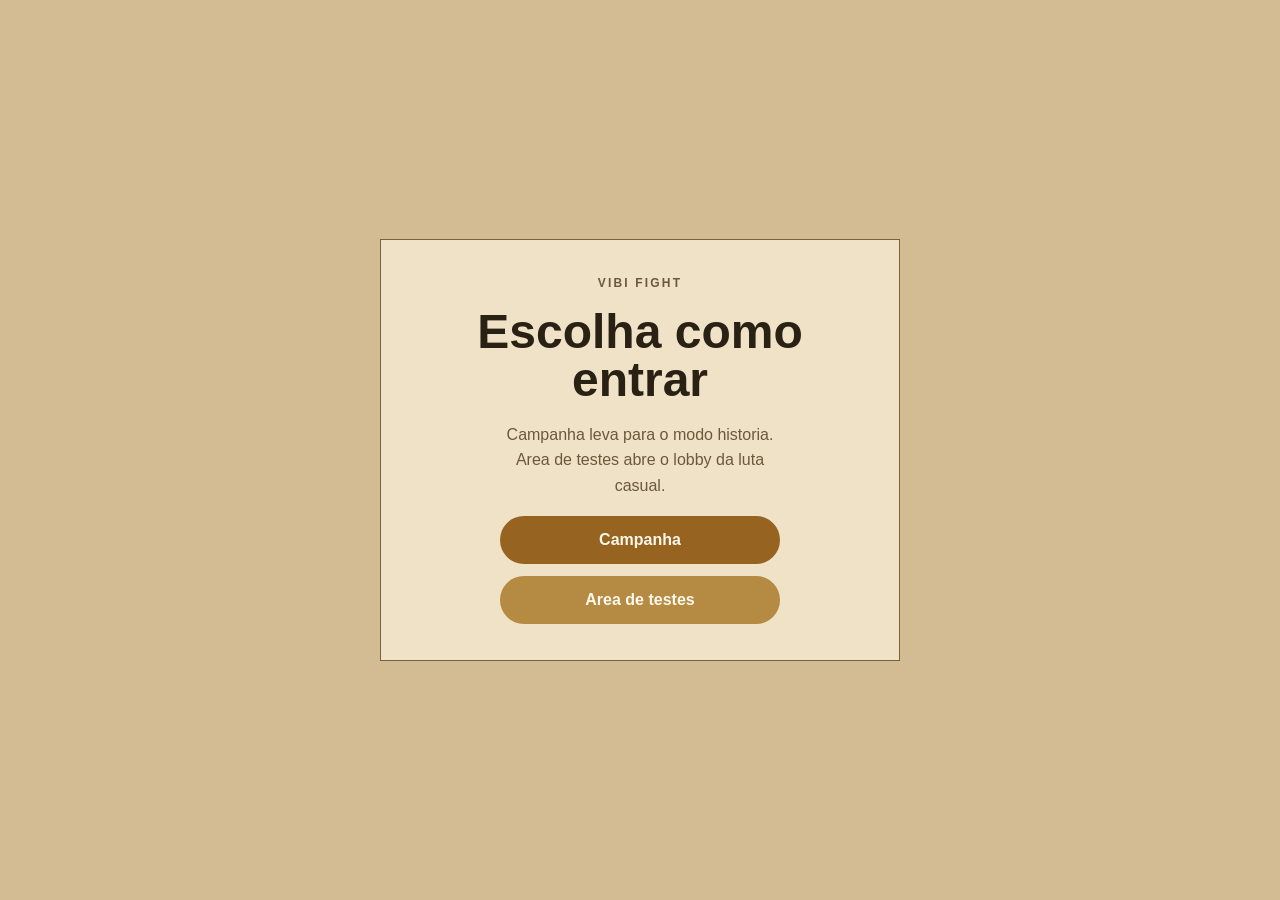
==== index.html @ aaab9c50 "." ====
<!doctype html>
<html lang="en">
<head>
  <meta charset="utf-8">
  <meta name="viewport" content="width=device-width, initial-scale=1">
  <title>main</title>
</head>
<body>
  <div id="app"></div>
  <script type="module">
// Generated by bend --to-js.
export const n2f6d61696e2f4d656e755374617465 = null;

export const n2f6d61696e2f4d656e754576656e74 = null;

export function $n2f6d61696e2f696e6974() {
  var r0;
  r0 = ({$: "menu_state"});
  return r0;
}

export const n2f6d61696e2f696e6974 = () => ($n2f6d61696e2f696e6974());

export function $n2f6d61696e2f6f6e5f6576656e74(v0_evt, v1_state) {
  var r0;
  r0 = v1_state;
  return r0;
}

export const n2f6d61696e2f6f6e5f6576656e74 = () => ((a0) => ((a1) => ($n2f6d61696e2f6f6e5f6576656e74(a0, a1))));

export function $n2f6d61696e2f72656e646572(v0_state) {
  var r0;
  var v1;
  var v2;
  var v3;
  v3 = 109;
  v2 = String.fromCharCode(((v3) >>> 0) & 0xFFFF);
  var v4;
  var v5;
  var v6;
  v6 = 97;
  v5 = String.fromCharCode(((v6) >>> 0) & 0xFFFF);
  var v7;
  var v8;
  var v9;
  v9 = 105;
  v8 = String.fromCharCode(((v9) >>> 0) & 0xFFFF);
  var v10;
  var v11;
  var v12;
  v12 = 110;
  v11 = String.fromCharCode(((v12) >>> 0) & 0xFFFF);
  var v13;
  v13 = "";
  v10 = (v11 + v13);
  v7 = (v8 + v10);
  v4 = (v5 + v7);
  v1 = (v2 + v4);
  var v14;
  var v15;
  var v16;
  var v17;
  var v18;
  v18 = 99;
  v17 = String.fromCharCode(((v18) >>> 0) & 0xFFFF);
  var v19;
  var v20;
  var v21;
  v21 = 108;
  v20 = String.fromCharCode(((v21) >>> 0) & 0xFFFF);
  var v22;
  var v23;
  var v24;
  v24 = 97;
  v23 = String.fromCharCode(((v24) >>> 0) & 0xFFFF);
  var v25;
  var v26;
  var v27;
  v27 = 115;
  v26 = String.fromCharCode(((v27) >>> 0) & 0xFFFF);
  var v28;
  var v29;
  var v30;
  v30 = 115;
  v29 = String.fromCharCode(((v30) >>> 0) & 0xFFFF);
  var v31;
  v31 = "";
  v28 = (v29 + v31);
  v25 = (v26 + v28);
  v22 = (v23 + v25);
  v19 = (v20 + v22);
  v16 = (v17 + v19);
  var v32;
  var v33;
  var v34;
  v34 = 109;
  v33 = String.fromCharCode(((v34) >>> 0) & 0xFFFF);
  var v35;
  var v36;
  var v37;
  v37 = 101;
  v36 = String.fromCharCode(((v37) >>> 0) & 0xFFFF);
  var v38;
  var v39;
  var v40;
  v40 = 110;
  v39 = String.fromCharCode(((v40) >>> 0) & 0xFFFF);
  var v41;
  var v42;
  var v43;
  v43 = 117;
  v42 = String.fromCharCode(((v43) >>> 0) & 0xFFFF);
  var v44;
  var v45;
  var v46;
  v46 = 45;
  v45 = String.fromCharCode(((v46) >>> 0) & 0xFFFF);
  var v47;
  var v48;
  var v49;
  v49 = 112;
  v48 = String.fromCharCode(((v49) >>> 0) & 0xFFFF);
  var v50;
  var v51;
  var v52;
  v52 = 97;
  v51 = String.fromCharCode(((v52) >>> 0) & 0xFFFF);
  var v53;
  var v54;
  var v55;
  v55 = 103;
  v54 = String.fromCharCode(((v55) >>> 0) & 0xFFFF);
  var v56;
  var v57;
  var v58;
  v58 = 101;
  v57 = String.fromCharCode(((v58) >>> 0) & 0xFFFF);
  var v59;
  v59 = "";
  v56 = (v57 + v59);
  v53 = (v54 + v56);
  v50 = (v51 + v53);
  v47 = (v48 + v50);
  v44 = (v45 + v47);
  v41 = (v42 + v44);
  v38 = (v39 + v41);
  v35 = (v36 + v38);
  v32 = (v33 + v35);
  v15 = ({$: "attr", nam: v16, val: v32});
  var v60;
  v60 = ({$: "nil"});
  v14 = ({$: "cons", head: v15, tail: v60});
  var v61;
  var v62;
  var v63;
  var v64;
  var v65;
  v65 = 115;
  v64 = String.fromCharCode(((v65) >>> 0) & 0xFFFF);
  var v66;
  var v67;
  var v68;
  v68 = 116;
  v67 = String.fromCharCode(((v68) >>> 0) & 0xFFFF);
  var v69;
  var v70;
  var v71;
  v71 = 121;
  v70 = String.fromCharCode(((v71) >>> 0) & 0xFFFF);
  var v72;
  var v73;
  var v74;
  v74 = 108;
  v73 = String.fromCharCode(((v74) >>> 0) & 0xFFFF);
  var v75;
  var v76;
  var v77;
  v77 = 101;
  v76 = String.fromCharCode(((v77) >>> 0) & 0xFFFF);
  var v78;
  v78 = "";
  v75 = (v76 + v78);
  v72 = (v73 + v75);
  v69 = (v70 + v72);
  v66 = (v67 + v69);
  v63 = (v64 + v66);
  var v79;
  v79 = ({$: "nil"});
  var v80;
  var v81;
  var v82;
  v82 = n2f6d61696e2f637373();
  v81 = ({$: "text", value: v82});
  var v83;
  v83 = ({$: "nil"});
  v80 = ({$: "cons", head: v81, tail: v83});
  v62 = ({$: "node", tag: v63, attrs: v79, kids: v80});
  var v84;
  var v85;
  var v86;
  var v87;
  var v88;
  v88 = 115;
  v87 = String.fromCharCode(((v88) >>> 0) & 0xFFFF);
  var v89;
  var v90;
  var v91;
  v91 = 101;
  v90 = String.fromCharCode(((v91) >>> 0) & 0xFFFF);
  var v92;
  var v93;
  var v94;
  v94 = 99;
  v93 = String.fromCharCode(((v94) >>> 0) & 0xFFFF);
  var v95;
  var v96;
  var v97;
  v97 = 116;
  v96 = String.fromCharCode(((v97) >>> 0) & 0xFFFF);
  var v98;
  var v99;
  var v100;
  v100 = 105;
  v99 = String.fromCharCode(((v100) >>> 0) & 0xFFFF);
  var v101;
  var v102;
  var v103;
  v103 = 111;
  v102 = String.fromCharCode(((v103) >>> 0) & 0xFFFF);
  var v104;
  var v105;
  var v106;
  v106 = 110;
  v105 = String.fromCharCode(((v106) >>> 0) & 0xFFFF);
  var v107;
  v107 = "";
  v104 = (v105 + v107);
  v101 = (v102 + v104);
  v98 = (v99 + v101);
  v95 = (v96 + v98);
  v92 = (v93 + v95);
  v89 = (v90 + v92);
  v86 = (v87 + v89);
  var v108;
  var v109;
  var v110;
  var v111;
  var v112;
  v112 = 99;
  v111 = String.fromCharCode(((v112) >>> 0) & 0xFFFF);
  var v113;
  var v114;
  var v115;
  v115 = 108;
  v114 = String.fromCharCode(((v115) >>> 0) & 0xFFFF);
  var v116;
  var v117;
  var v118;
  v118 = 97;
  v117 = String.fromCharCode(((v118) >>> 0) & 0xFFFF);
  var v119;
  var v120;
  var v121;
  v121 = 115;
  v120 = String.fromCharCode(((v121) >>> 0) & 0xFFFF);
  var v122;
  var v123;
  var v124;
  v124 = 115;
  v123 = String.fromCharCode(((v124) >>> 0) & 0xFFFF);
  var v125;
  v125 = "";
  v122 = (v123 + v125);
  v119 = (v120 + v122);
  v116 = (v117 + v119);
  v113 = (v114 + v116);
  v110 = (v111 + v113);
  var v126;
  var v127;
  var v128;
  v128 = 109;
  v127 = String.fromCharCode(((v128) >>> 0) & 0xFFFF);
  var v129;
  var v130;
  var v131;
  v131 = 101;
  v130 = String.fromCharCode(((v131) >>> 0) & 0xFFFF);
  var v132;
  var v133;
  var v134;
  v134 = 110;
  v133 = String.fromCharCode(((v134) >>> 0) & 0xFFFF);
  var v135;
  var v136;
  var v137;
  v137 = 117;
  v136 = String.fromCharCode(((v137) >>> 0) & 0xFFFF);
  var v138;
  var v139;
  var v140;
  v140 = 45;
  v139 = String.fromCharCode(((v140) >>> 0) & 0xFFFF);
  var v141;
  var v142;
  var v143;
  v143 = 99;
  v142 = String.fromCharCode(((v143) >>> 0) & 0xFFFF);
  var v144;
  var v145;
  var v146;
  v146 = 97;
  v145 = String.fromCharCode(((v146) >>> 0) & 0xFFFF);
  var v147;
  var v148;
  var v149;
  v149 = 114;
  v148 = String.fromCharCode(((v149) >>> 0) & 0xFFFF);
  var v150;
  var v151;
  var v152;
  v152 = 100;
  v151 = String.fromCharCode(((v152) >>> 0) & 0xFFFF);
  var v153;
  v153 = "";
  v150 = (v151 + v153);
  v147 = (v148 + v150);
  v144 = (v145 + v147);
  v141 = (v142 + v144);
  v138 = (v139 + v141);
  v135 = (v136 + v138);
  v132 = (v133 + v135);
  v129 = (v130 + v132);
  v126 = (v127 + v129);
  v109 = ({$: "attr", nam: v110, val: v126});
  var v154;
  v154 = ({$: "nil"});
  v108 = ({$: "cons", head: v109, tail: v154});
  var v155;
  var v156;
  var v157;
  var v158;
  var v159;
  v159 = 100;
  v158 = String.fromCharCode(((v159) >>> 0) & 0xFFFF);
  var v160;
  var v161;
  var v162;
  v162 = 105;
  v161 = String.fromCharCode(((v162) >>> 0) & 0xFFFF);
  var v163;
  var v164;
  var v165;
  v165 = 118;
  v164 = String.fromCharCode(((v165) >>> 0) & 0xFFFF);
  var v166;
  v166 = "";
  v163 = (v164 + v166);
  v160 = (v161 + v163);
  v157 = (v158 + v160);
  var v167;
  var v168;
  var v169;
  var v170;
  var v171;
  v171 = 99;
  v170 = String.fromCharCode(((v171) >>> 0) & 0xFFFF);
  var v172;
  var v173;
  var v174;
  v174 = 108;
  v173 = String.fromCharCode(((v174) >>> 0) & 0xFFFF);
  var v175;
  var v176;
  var v177;
  v177 = 97;
  v176 = String.fromCharCode(((v177) >>> 0) & 0xFFFF);
  var v178;
  var v179;
  var v180;
  v180 = 115;
  v179 = String.fromCharCode(((v180) >>> 0) & 0xFFFF);
  var v181;
  var v182;
  var v183;
  v183 = 115;
  v182 = String.fromCharCode(((v183) >>> 0) & 0xFFFF);
  var v184;
  v184 = "";
  v181 = (v182 + v184);
  v178 = (v179 + v181);
  v175 = (v176 + v178);
  v172 = (v173 + v175);
  v169 = (v170 + v172);
  var v185;
  var v186;
  var v187;
  v187 = 109;
  v186 = String.fromCharCode(((v187) >>> 0) & 0xFFFF);
  var v188;
  var v189;
  var v190;
  v190 = 101;
  v189 = String.fromCharCode(((v190) >>> 0) & 0xFFFF);
  var v191;
  var v192;
  var v193;
  v193 = 110;
  v192 = String.fromCharCode(((v193) >>> 0) & 0xFFFF);
  var v194;
  var v195;
  var v196;
  v196 = 117;
  v195 = String.fromCharCode(((v196) >>> 0) & 0xFFFF);
  var v197;
  var v198;
  var v199;
  v199 = 45;
  v198 = String.fromCharCode(((v199) >>> 0) & 0xFFFF);
  var v200;
  var v201;
  var v202;
  v202 = 101;
  v201 = String.fromCharCode(((v202) >>> 0) & 0xFFFF);
  var v203;
  var v204;
  var v205;
  v205 = 121;
  v204 = String.fromCharCode(((v205) >>> 0) & 0xFFFF);
  var v206;
  var v207;
  var v208;
  v208 = 101;
  v207 = String.fromCharCode(((v208) >>> 0) & 0xFFFF);
  var v209;
  var v210;
  var v211;
  v211 = 98;
  v210 = String.fromCharCode(((v211) >>> 0) & 0xFFFF);
  var v212;
  var v213;
  var v214;
  v214 = 114;
  v213 = String.fromCharCode(((v214) >>> 0) & 0xFFFF);
  var v215;
  var v216;
  var v217;
  v217 = 111;
  v216 = String.fromCharCode(((v217) >>> 0) & 0xFFFF);
  var v218;
  var v219;
  var v220;
  v220 = 119;
  v219 = String.fromCharCode(((v220) >>> 0) & 0xFFFF);
  var v221;
  v221 = "";
  v218 = (v219 + v221);
  v215 = (v216 + v218);
  v212 = (v213 + v215);
  v209 = (v210 + v212);
  v206 = (v207 + v209);
  v203 = (v204 + v206);
  v200 = (v201 + v203);
  v197 = (v198 + v200);
  v194 = (v195 + v197);
  v191 = (v192 + v194);
  v188 = (v189 + v191);
  v185 = (v186 + v188);
  v168 = ({$: "attr", nam: v169, val: v185});
  var v222;
  v222 = ({$: "nil"});
  v167 = ({$: "cons", head: v168, tail: v222});
  var v223;
  var v224;
  var v225;
  var v226;
  var v227;
  v227 = 86;
  v226 = String.fromCharCode(((v227) >>> 0) & 0xFFFF);
  var v228;
  var v229;
  var v230;
  v230 = 105;
  v229 = String.fromCharCode(((v230) >>> 0) & 0xFFFF);
  var v231;
  var v232;
  var v233;
  v233 = 98;
  v232 = String.fromCharCode(((v233) >>> 0) & 0xFFFF);
  var v234;
  var v235;
  var v236;
  v236 = 105;
  v235 = String.fromCharCode(((v236) >>> 0) & 0xFFFF);
  var v237;
  var v238;
  var v239;
  v239 = 32;
  v238 = String.fromCharCode(((v239) >>> 0) & 0xFFFF);
  var v240;
  var v241;
  var v242;
  v242 = 70;
  v241 = String.fromCharCode(((v242) >>> 0) & 0xFFFF);
  var v243;
  var v244;
  var v245;
  v245 = 105;
  v244 = String.fromCharCode(((v245) >>> 0) & 0xFFFF);
  var v246;
  var v247;
  var v248;
  v248 = 103;
  v247 = String.fromCharCode(((v248) >>> 0) & 0xFFFF);
  var v249;
  var v250;
  var v251;
  v251 = 104;
  v250 = String.fromCharCode(((v251) >>> 0) & 0xFFFF);
  var v252;
  var v253;
  var v254;
  v254 = 116;
  v253 = String.fromCharCode(((v254) >>> 0) & 0xFFFF);
  var v255;
  v255 = "";
  v252 = (v253 + v255);
  v249 = (v250 + v252);
  v246 = (v247 + v249);
  v243 = (v244 + v246);
  v240 = (v241 + v243);
  v237 = (v238 + v240);
  v234 = (v235 + v237);
  v231 = (v232 + v234);
  v228 = (v229 + v231);
  v225 = (v226 + v228);
  v224 = ({$: "text", value: v225});
  var v256;
  v256 = ({$: "nil"});
  v223 = ({$: "cons", head: v224, tail: v256});
  v156 = ({$: "node", tag: v157, attrs: v167, kids: v223});
  var v257;
  var v258;
  var v259;
  var v260;
  var v261;
  v261 = 104;
  v260 = String.fromCharCode(((v261) >>> 0) & 0xFFFF);
  var v262;
  var v263;
  var v264;
  v264 = 49;
  v263 = String.fromCharCode(((v264) >>> 0) & 0xFFFF);
  var v265;
  v265 = "";
  v262 = (v263 + v265);
  v259 = (v260 + v262);
  var v266;
  var v267;
  var v268;
  var v269;
  var v270;
  v270 = 99;
  v269 = String.fromCharCode(((v270) >>> 0) & 0xFFFF);
  var v271;
  var v272;
  var v273;
  v273 = 108;
  v272 = String.fromCharCode(((v273) >>> 0) & 0xFFFF);
  var v274;
  var v275;
  var v276;
  v276 = 97;
  v275 = String.fromCharCode(((v276) >>> 0) & 0xFFFF);
  var v277;
  var v278;
  var v279;
  v279 = 115;
  v278 = String.fromCharCode(((v279) >>> 0) & 0xFFFF);
  var v280;
  var v281;
  var v282;
  v282 = 115;
  v281 = String.fromCharCode(((v282) >>> 0) & 0xFFFF);
  var v283;
  v283 = "";
  v280 = (v281 + v283);
  v277 = (v278 + v280);
  v274 = (v275 + v277);
  v271 = (v272 + v274);
  v268 = (v269 + v271);
  var v284;
  var v285;
  var v286;
  v286 = 109;
  v285 = String.fromCharCode(((v286) >>> 0) & 0xFFFF);
  var v287;
  var v288;
  var v289;
  v289 = 101;
  v288 = String.fromCharCode(((v289) >>> 0) & 0xFFFF);
  var v290;
  var v291;
  var v292;
  v292 = 110;
  v291 = String.fromCharCode(((v292) >>> 0) & 0xFFFF);
  var v293;
  var v294;
  var v295;
  v295 = 117;
  v294 = String.fromCharCode(((v295) >>> 0) & 0xFFFF);
  var v296;
  var v297;
  var v298;
  v298 = 45;
  v297 = String.fromCharCode(((v298) >>> 0) & 0xFFFF);
  var v299;
  var v300;
  var v301;
  v301 = 116;
  v300 = String.fromCharCode(((v301) >>> 0) & 0xFFFF);
  var v302;
  var v303;
  var v304;
  v304 = 105;
  v303 = String.fromCharCode(((v304) >>> 0) & 0xFFFF);
  var v305;
  var v306;
  var v307;
  v307 = 116;
  v306 = String.fromCharCode(((v307) >>> 0) & 0xFFFF);
  var v308;
  var v309;
  var v310;
  v310 = 108;
  v309 = String.fromCharCode(((v310) >>> 0) & 0xFFFF);
  var v311;
  var v312;
  var v313;
  v313 = 101;
  v312 = String.fromCharCode(((v313) >>> 0) & 0xFFFF);
  var v314;
  v314 = "";
  v311 = (v312 + v314);
  v308 = (v309 + v311);
  v305 = (v306 + v308);
  v302 = (v303 + v305);
  v299 = (v300 + v302);
  v296 = (v297 + v299);
  v293 = (v294 + v296);
  v290 = (v291 + v293);
  v287 = (v288 + v290);
  v284 = (v285 + v287);
  v267 = ({$: "attr", nam: v268, val: v284});
  var v315;
  v315 = ({$: "nil"});
  v266 = ({$: "cons", head: v267, tail: v315});
  var v316;
  var v317;
  var v318;
  var v319;
  var v320;
  v320 = 69;
  v319 = String.fromCharCode(((v320) >>> 0) & 0xFFFF);
  var v321;
  var v322;
  var v323;
  v323 = 115;
  v322 = String.fromCharCode(((v323) >>> 0) & 0xFFFF);
  var v324;
  var v325;
  var v326;
  v326 = 99;
  v325 = String.fromCharCode(((v326) >>> 0) & 0xFFFF);
  var v327;
  var v328;
  var v329;
  v329 = 111;
  v328 = String.fromCharCode(((v329) >>> 0) & 0xFFFF);
  var v330;
  var v331;
  var v332;
  v332 = 108;
  v331 = String.fromCharCode(((v332) >>> 0) & 0xFFFF);
  var v333;
  var v334;
  var v335;
  v335 = 104;
  v334 = String.fromCharCode(((v335) >>> 0) & 0xFFFF);
  var v336;
  var v337;
  var v338;
  v338 = 97;
  v337 = String.fromCharCode(((v338) >>> 0) & 0xFFFF);
  var v339;
  var v340;
  var v341;
  v341 = 32;
  v340 = String.fromCharCode(((v341) >>> 0) & 0xFFFF);
  var v342;
  var v343;
  var v344;
  v344 = 99;
  v343 = String.fromCharCode(((v344) >>> 0) & 0xFFFF);
  var v345;
  var v346;
  var v347;
  v347 = 111;
  v346 = String.fromCharCode(((v347) >>> 0) & 0xFFFF);
  var v348;
  var v349;
  var v350;
  v350 = 109;
  v349 = String.fromCharCode(((v350) >>> 0) & 0xFFFF);
  var v351;
  var v352;
  var v353;
  v353 = 111;
  v352 = String.fromCharCode(((v353) >>> 0) & 0xFFFF);
  var v354;
  var v355;
  var v356;
  v356 = 32;
  v355 = String.fromCharCode(((v356) >>> 0) & 0xFFFF);
  var v357;
  var v358;
  var v359;
  v359 = 101;
  v358 = String.fromCharCode(((v359) >>> 0) & 0xFFFF);
  var v360;
  var v361;
  var v362;
  v362 = 110;
  v361 = String.fromCharCode(((v362) >>> 0) & 0xFFFF);
  var v363;
  var v364;
  var v365;
  v365 = 116;
  v364 = String.fromCharCode(((v365) >>> 0) & 0xFFFF);
  var v366;
  var v367;
  var v368;
  v368 = 114;
  v367 = String.fromCharCode(((v368) >>> 0) & 0xFFFF);
  var v369;
  var v370;
  var v371;
  v371 = 97;
  v370 = String.fromCharCode(((v371) >>> 0) & 0xFFFF);
  var v372;
  var v373;
  var v374;
  v374 = 114;
  v373 = String.fromCharCode(((v374) >>> 0) & 0xFFFF);
  var v375;
  v375 = "";
  v372 = (v373 + v375);
  v369 = (v370 + v372);
  v366 = (v367 + v369);
  v363 = (v364 + v366);
  v360 = (v361 + v363);
  v357 = (v358 + v360);
  v354 = (v355 + v357);
  v351 = (v352 + v354);
  v348 = (v349 + v351);
  v345 = (v346 + v348);
  v342 = (v343 + v345);
  v339 = (v340 + v342);
  v336 = (v337 + v339);
  v333 = (v334 + v336);
  v330 = (v331 + v333);
  v327 = (v328 + v330);
  v324 = (v325 + v327);
  v321 = (v322 + v324);
  v318 = (v319 + v321);
  v317 = ({$: "text", value: v318});
  var v376;
  v376 = ({$: "nil"});
  v316 = ({$: "cons", head: v317, tail: v376});
  v258 = ({$: "node", tag: v259, attrs: v266, kids: v316});
  var v377;
  var v378;
  var v379;
  var v380;
  var v381;
  v381 = 112;
  v380 = String.fromCharCode(((v381) >>> 0) & 0xFFFF);
  var v382;
  v382 = "";
  v379 = (v380 + v382);
  var v383;
  var v384;
  var v385;
  var v386;
  var v387;
  v387 = 99;
  v386 = String.fromCharCode(((v387) >>> 0) & 0xFFFF);
  var v388;
  var v389;
  var v390;
  v390 = 108;
  v389 = String.fromCharCode(((v390) >>> 0) & 0xFFFF);
  var v391;
  var v392;
  var v393;
  v393 = 97;
  v392 = String.fromCharCode(((v393) >>> 0) & 0xFFFF);
  var v394;
  var v395;
  var v396;
  v396 = 115;
  v395 = String.fromCharCode(((v396) >>> 0) & 0xFFFF);
  var v397;
  var v398;
  var v399;
  v399 = 115;
  v398 = String.fromCharCode(((v399) >>> 0) & 0xFFFF);
  var v400;
  v400 = "";
  v397 = (v398 + v400);
  v394 = (v395 + v397);
  v391 = (v392 + v394);
  v388 = (v389 + v391);
  v385 = (v386 + v388);
  var v401;
  var v402;
  var v403;
  v403 = 109;
  v402 = String.fromCharCode(((v403) >>> 0) & 0xFFFF);
  var v404;
  var v405;
  var v406;
  v406 = 101;
  v405 = String.fromCharCode(((v406) >>> 0) & 0xFFFF);
  var v407;
  var v408;
  var v409;
  v409 = 110;
  v408 = String.fromCharCode(((v409) >>> 0) & 0xFFFF);
  var v410;
  var v411;
  var v412;
  v412 = 117;
  v411 = String.fromCharCode(((v412) >>> 0) & 0xFFFF);
  var v413;
  var v414;
  var v415;
  v415 = 45;
  v414 = String.fromCharCode(((v415) >>> 0) & 0xFFFF);
  var v416;
  var v417;
  var v418;
  v418 = 99;
  v417 = String.fromCharCode(((v418) >>> 0) & 0xFFFF);
  var v419;
  var v420;
  var v421;
  v421 = 111;
  v420 = String.fromCharCode(((v421) >>> 0) & 0xFFFF);
  var v422;
  var v423;
  var v424;
  v424 = 112;
  v423 = String.fromCharCode(((v424) >>> 0) & 0xFFFF);
  var v425;
  var v426;
  var v427;
  v427 = 121;
  v426 = String.fromCharCode(((v427) >>> 0) & 0xFFFF);
  var v428;
  v428 = "";
  v425 = (v426 + v428);
  v422 = (v423 + v425);
  v419 = (v420 + v422);
  v416 = (v417 + v419);
  v413 = (v414 + v416);
  v410 = (v411 + v413);
  v407 = (v408 + v410);
  v404 = (v405 + v407);
  v401 = (v402 + v404);
  v384 = ({$: "attr", nam: v385, val: v401});
  var v429;
  v429 = ({$: "nil"});
  v383 = ({$: "cons", head: v384, tail: v429});
  var v430;
  var v431;
  var v432;
  var v433;
  var v434;
  v434 = 67;
  v433 = String.fromCharCode(((v434) >>> 0) & 0xFFFF);
  var v435;
  var v436;
  var v437;
  v437 = 97;
  v436 = String.fromCharCode(((v437) >>> 0) & 0xFFFF);
  var v438;
  var v439;
  var v440;
  v440 = 109;
  v439 = String.fromCharCode(((v440) >>> 0) & 0xFFFF);
  var v441;
  var v442;
  var v443;
  v443 = 112;
  v442 = String.fromCharCode(((v443) >>> 0) & 0xFFFF);
  var v444;
  var v445;
  var v446;
  v446 = 97;
  v445 = String.fromCharCode(((v446) >>> 0) & 0xFFFF);
  var v447;
  var v448;
  var v449;
  v449 = 110;
  v448 = String.fromCharCode(((v449) >>> 0) & 0xFFFF);
  var v450;
  var v451;
  var v452;
  v452 = 104;
  v451 = String.fromCharCode(((v452) >>> 0) & 0xFFFF);
  var v453;
  var v454;
  var v455;
  v455 = 97;
  v454 = String.fromCharCode(((v455) >>> 0) & 0xFFFF);
  var v456;
  var v457;
  var v458;
  v458 = 32;
  v457 = String.fromCharCode(((v458) >>> 0) & 0xFFFF);
  var v459;
  var v460;
  var v461;
  v461 = 108;
  v460 = String.fromCharCode(((v461) >>> 0) & 0xFFFF);
  var v462;
  var v463;
  var v464;
  v464 = 101;
  v463 = String.fromCharCode(((v464) >>> 0) & 0xFFFF);
  var v465;
  var v466;
  var v467;
  v467 = 118;
  v466 = String.fromCharCode(((v467) >>> 0) & 0xFFFF);
  var v468;
  var v469;
  var v470;
  v470 = 97;
  v469 = String.fromCharCode(((v470) >>> 0) & 0xFFFF);
  var v471;
  var v472;
  var v473;
  v473 = 32;
  v472 = String.fromCharCode(((v473) >>> 0) & 0xFFFF);
  var v474;
  var v475;
  var v476;
  v476 = 112;
  v475 = String.fromCharCode(((v476) >>> 0) & 0xFFFF);
  var v477;
  var v478;
  var v479;
  v479 = 97;
  v478 = String.fromCharCode(((v479) >>> 0) & 0xFFFF);
  var v480;
  var v481;
  var v482;
  v482 = 114;
  v481 = String.fromCharCode(((v482) >>> 0) & 0xFFFF);
  var v483;
  var v484;
  var v485;
  v485 = 97;
  v484 = String.fromCharCode(((v485) >>> 0) & 0xFFFF);
  var v486;
  var v487;
  var v488;
  v488 = 32;
  v487 = String.fromCharCode(((v488) >>> 0) & 0xFFFF);
  var v489;
  var v490;
  var v491;
  v491 = 111;
  v490 = String.fromCharCode(((v491) >>> 0) & 0xFFFF);
  var v492;
  var v493;
  var v494;
  v494 = 32;
  v493 = String.fromCharCode(((v494) >>> 0) & 0xFFFF);
  var v495;
  var v496;
  var v497;
  v497 = 109;
  v496 = String.fromCharCode(((v497) >>> 0) & 0xFFFF);
  var v498;
  var v499;
  var v500;
  v500 = 111;
  v499 = String.fromCharCode(((v500) >>> 0) & 0xFFFF);
  var v501;
  var v502;
  var v503;
  v503 = 100;
  v502 = String.fromCharCode(((v503) >>> 0) & 0xFFFF);
  var v504;
  var v505;
  var v506;
  v506 = 111;
  v505 = String.fromCharCode(((v506) >>> 0) & 0xFFFF);
  var v507;
  var v508;
  var v509;
  v509 = 32;
  v508 = String.fromCharCode(((v509) >>> 0) & 0xFFFF);
  var v510;
  var v511;
  var v512;
  v512 = 104;
  v511 = String.fromCharCode(((v512) >>> 0) & 0xFFFF);
  var v513;
  var v514;
  var v515;
  v515 = 105;
  v514 = String.fromCharCode(((v515) >>> 0) & 0xFFFF);
  var v516;
  var v517;
  var v518;
  v518 = 115;
  v517 = String.fromCharCode(((v518) >>> 0) & 0xFFFF);
  var v519;
  var v520;
  var v521;
  v521 = 116;
  v520 = String.fromCharCode(((v521) >>> 0) & 0xFFFF);
  var v522;
  var v523;
  var v524;
  v524 = 111;
  v523 = String.fromCharCode(((v524) >>> 0) & 0xFFFF);
  var v525;
  var v526;
  var v527;
  v527 = 114;
  v526 = String.fromCharCode(((v527) >>> 0) & 0xFFFF);
  var v528;
  var v529;
  var v530;
  v530 = 105;
  v529 = String.fromCharCode(((v530) >>> 0) & 0xFFFF);
  var v531;
  var v532;
  var v533;
  v533 = 97;
  v532 = String.fromCharCode(((v533) >>> 0) & 0xFFFF);
  var v534;
  var v535;
  var v536;
  v536 = 46;
  v535 = String.fromCharCode(((v536) >>> 0) & 0xFFFF);
  var v537;
  var v538;
  var v539;
  v539 = 32;
  v538 = String.fromCharCode(((v539) >>> 0) & 0xFFFF);
  var v540;
  var v541;
  var v542;
  v542 = 65;
  v541 = String.fromCharCode(((v542) >>> 0) & 0xFFFF);
  var v543;
  var v544;
  var v545;
  v545 = 114;
  v544 = String.fromCharCode(((v545) >>> 0) & 0xFFFF);
  var v546;
  var v547;
  var v548;
  v548 = 101;
  v547 = String.fromCharCode(((v548) >>> 0) & 0xFFFF);
  var v549;
  var v550;
  var v551;
  v551 = 97;
  v550 = String.fromCharCode(((v551) >>> 0) & 0xFFFF);
  var v552;
  var v553;
  var v554;
  v554 = 32;
  v553 = String.fromCharCode(((v554) >>> 0) & 0xFFFF);
  var v555;
  var v556;
  var v557;
  v557 = 100;
  v556 = String.fromCharCode(((v557) >>> 0) & 0xFFFF);
  var v558;
  var v559;
  var v560;
  v560 = 101;
  v559 = String.fromCharCode(((v560) >>> 0) & 0xFFFF);
  var v561;
  var v562;
  var v563;
  v563 = 32;
  v562 = String.fromCharCode(((v563) >>> 0) & 0xFFFF);
  var v564;
  var v565;
  var v566;
  v566 = 116;
  v565 = String.fromCharCode(((v566) >>> 0) & 0xFFFF);
  var v567;
  var v568;
  var v569;
  v569 = 101;
  v568 = String.fromCharCode(((v569) >>> 0) & 0xFFFF);
  var v570;
  var v571;
  var v572;
  v572 = 115;
  v571 = String.fromCharCode(((v572) >>> 0) & 0xFFFF);
  var v573;
  var v574;
  var v575;
  v575 = 116;
  v574 = String.fromCharCode(((v575) >>> 0) & 0xFFFF);
  var v576;
  var v577;
  var v578;
  v578 = 101;
  v577 = String.fromCharCode(((v578) >>> 0) & 0xFFFF);
  var v579;
  var v580;
  var v581;
  v581 = 115;
  v580 = String.fromCharCode(((v581) >>> 0) & 0xFFFF);
  var v582;
  var v583;
  var v584;
  v584 = 32;
  v583 = String.fromCharCode(((v584) >>> 0) & 0xFFFF);
  var v585;
  var v586;
  var v587;
  v587 = 97;
  v586 = String.fromCharCode(((v587) >>> 0) & 0xFFFF);
  var v588;
  var v589;
  var v590;
  v590 = 98;
  v589 = String.fromCharCode(((v590) >>> 0) & 0xFFFF);
  var v591;
  var v592;
  var v593;
  v593 = 114;
  v592 = String.fromCharCode(((v593) >>> 0) & 0xFFFF);
  var v594;
  var v595;
  var v596;
  v596 = 101;
  v595 = String.fromCharCode(((v596) >>> 0) & 0xFFFF);
  var v597;
  var v598;
  var v599;
  v599 = 32;
  v598 = String.fromCharCode(((v599) >>> 0) & 0xFFFF);
  var v600;
  var v601;
  var v602;
  v602 = 111;
  v601 = String.fromCharCode(((v602) >>> 0) & 0xFFFF);
  var v603;
  var v604;
  var v605;
  v605 = 32;
  v604 = String.fromCharCode(((v605) >>> 0) & 0xFFFF);
  var v606;
  var v607;
  var v608;
  v608 = 108;
  v607 = String.fromCharCode(((v608) >>> 0) & 0xFFFF);
  var v609;
  var v610;
  var v611;
  v611 = 111;
  v610 = String.fromCharCode(((v611) >>> 0) & 0xFFFF);
  var v612;
  var v613;
  var v614;
  v614 = 98;
  v613 = String.fromCharCode(((v614) >>> 0) & 0xFFFF);
  var v615;
  var v616;
  var v617;
  v617 = 98;
  v616 = String.fromCharCode(((v617) >>> 0) & 0xFFFF);
  var v618;
  var v619;
  var v620;
  v620 = 121;
  v619 = String.fromCharCode(((v620) >>> 0) & 0xFFFF);
  var v621;
  var v622;
  var v623;
  v623 = 32;
  v622 = String.fromCharCode(((v623) >>> 0) & 0xFFFF);
  var v624;
  var v625;
  var v626;
  v626 = 100;
  v625 = String.fromCharCode(((v626) >>> 0) & 0xFFFF);
  var v627;
  var v628;
  var v629;
  v629 = 97;
  v628 = String.fromCharCode(((v629) >>> 0) & 0xFFFF);
  var v630;
  var v631;
  var v632;
  v632 = 32;
  v631 = String.fromCharCode(((v632) >>> 0) & 0xFFFF);
  var v633;
  var v634;
  var v635;
  v635 = 108;
  v634 = String.fromCharCode(((v635) >>> 0) & 0xFFFF);
  var v636;
  var v637;
  var v638;
  v638 = 117;
  v637 = String.fromCharCode(((v638) >>> 0) & 0xFFFF);
  var v639;
  var v640;
  var v641;
  v641 = 116;
  v640 = String.fromCharCode(((v641) >>> 0) & 0xFFFF);
  var v642;
  var v643;
  var v644;
  v644 = 97;
  v643 = String.fromCharCode(((v644) >>> 0) & 0xFFFF);
  var v645;
  var v646;
  var v647;
  v647 = 32;
  v646 = String.fromCharCode(((v647) >>> 0) & 0xFFFF);
  var v648;
  var v649;
  var v650;
  v650 = 99;
  v649 = String.fromCharCode(((v650) >>> 0) & 0xFFFF);
  var v651;
  var v652;
  var v653;
  v653 = 97;
  v652 = String.fromCharCode(((v653) >>> 0) & 0xFFFF);
  var v654;
  var v655;
  var v656;
  v656 = 115;
  v655 = String.fromCharCode(((v656) >>> 0) & 0xFFFF);
  var v657;
  var v658;
  var v659;
  v659 = 117;
  v658 = String.fromCharCode(((v659) >>> 0) & 0xFFFF);
  var v660;
  var v661;
  var v662;
  v662 = 97;
  v661 = String.fromCharCode(((v662) >>> 0) & 0xFFFF);
  var v663;
  var v664;
  var v665;
  v665 = 108;
  v664 = String.fromCharCode(((v665) >>> 0) & 0xFFFF);
  var v666;
  var v667;
  var v668;
  v668 = 46;
  v667 = String.fromCharCode(((v668) >>> 0) & 0xFFFF);
  var v669;
  v669 = "";
  v666 = (v667 + v669);
  v663 = (v664 + v666);
  v660 = (v661 + v663);
  v657 = (v658 + v660);
  v654 = (v655 + v657);
  v651 = (v652 + v654);
  v648 = (v649 + v651);
  v645 = (v646 + v648);
  v642 = (v643 + v645);
  v639 = (v640 + v642);
  v636 = (v637 + v639);
  v633 = (v634 + v636);
  v630 = (v631 + v633);
  v627 = (v628 + v630);
  v624 = (v625 + v627);
  v621 = (v622 + v624);
  v618 = (v619 + v621);
  v615 = (v616 + v618);
  v612 = (v613 + v615);
  v609 = (v610 + v612);
  v606 = (v607 + v609);
  v603 = (v604 + v606);
  v600 = (v601 + v603);
  v597 = (v598 + v600);
  v594 = (v595 + v597);
  v591 = (v592 + v594);
  v588 = (v589 + v591);
  v585 = (v586 + v588);
  v582 = (v583 + v585);
  v579 = (v580 + v582);
  v576 = (v577 + v579);
  v573 = (v574 + v576);
  v570 = (v571 + v573);
  v567 = (v568 + v570);
  v564 = (v565 + v567);
  v561 = (v562 + v564);
  v558 = (v559 + v561);
  v555 = (v556 + v558);
  v552 = (v553 + v555);
  v549 = (v550 + v552);
  v546 = (v547 + v549);
  v543 = (v544 + v546);
  v540 = (v541 + v543);
  v537 = (v538 + v540);
  v534 = (v535 + v537);
  v531 = (v532 + v534);
  v528 = (v529 + v531);
  v525 = (v526 + v528);
  v522 = (v523 + v525);
  v519 = (v520 + v522);
  v516 = (v517 + v519);
  v513 = (v514 + v516);
  v510 = (v511 + v513);
  v507 = (v508 + v510);
  v504 = (v505 + v507);
  v501 = (v502 + v504);
  v498 = (v499 + v501);
  v495 = (v496 + v498);
  v492 = (v493 + v495);
  v489 = (v490 + v492);
  v486 = (v487 + v489);
  v483 = (v484 + v486);
  v480 = (v481 + v483);
  v477 = (v478 + v480);
  v474 = (v475 + v477);
  v471 = (v472 + v474);
  v468 = (v469 + v471);
  v465 = (v466 + v468);
  v462 = (v463 + v465);
  v459 = (v460 + v462);
  v456 = (v457 + v459);
  v453 = (v454 + v456);
  v450 = (v451 + v453);
  v447 = (v448 + v450);
  v444 = (v445 + v447);
  v441 = (v442 + v444);
  v438 = (v439 + v441);
  v435 = (v436 + v438);
  v432 = (v433 + v435);
  v431 = ({$: "text", value: v432});
  var v670;
  v670 = ({$: "nil"});
  v430 = ({$: "cons", head: v431, tail: v670});
  v378 = ({$: "node", tag: v379, attrs: v383, kids: v430});
  var v671;
  var v672;
  var v673;
  var v674;
  var v675;
  v675 = 100;
  v674 = String.fromCharCode(((v675) >>> 0) & 0xFFFF);
  var v676;
  var v677;
  var v678;
  v678 = 105;
  v677 = String.fromCharCode(((v678) >>> 0) & 0xFFFF);
  var v679;
  var v680;
  var v681;
  v681 = 118;
  v680 = String.fromCharCode(((v681) >>> 0) & 0xFFFF);
  var v682;
  v682 = "";
  v679 = (v680 + v682);
  v676 = (v677 + v679);
  v673 = (v674 + v676);
  var v683;
  var v684;
  var v685;
  var v686;
  var v687;
  v687 = 99;
  v686 = String.fromCharCode(((v687) >>> 0) & 0xFFFF);
  var v688;
  var v689;
  var v690;
  v690 = 108;
  v689 = String.fromCharCode(((v690) >>> 0) & 0xFFFF);
  var v691;
  var v692;
  var v693;
  v693 = 97;
  v692 = String.fromCharCode(((v693) >>> 0) & 0xFFFF);
  var v694;
  var v695;
  var v696;
  v696 = 115;
  v695 = String.fromCharCode(((v696) >>> 0) & 0xFFFF);
  var v697;
  var v698;
  var v699;
  v699 = 115;
  v698 = String.fromCharCode(((v699) >>> 0) & 0xFFFF);
  var v700;
  v700 = "";
  v697 = (v698 + v700);
  v694 = (v695 + v697);
  v691 = (v692 + v694);
  v688 = (v689 + v691);
  v685 = (v686 + v688);
  var v701;
  var v702;
  var v703;
  v703 = 109;
  v702 = String.fromCharCode(((v703) >>> 0) & 0xFFFF);
  var v704;
  var v705;
  var v706;
  v706 = 101;
  v705 = String.fromCharCode(((v706) >>> 0) & 0xFFFF);
  var v707;
  var v708;
  var v709;
  v709 = 110;
  v708 = String.fromCharCode(((v709) >>> 0) & 0xFFFF);
  var v710;
  var v711;
  var v712;
  v712 = 117;
  v711 = String.fromCharCode(((v712) >>> 0) & 0xFFFF);
  var v713;
  var v714;
  var v715;
  v715 = 45;
  v714 = String.fromCharCode(((v715) >>> 0) & 0xFFFF);
  var v716;
  var v717;
  var v718;
  v718 = 97;
  v717 = String.fromCharCode(((v718) >>> 0) & 0xFFFF);
  var v719;
  var v720;
  var v721;
  v721 = 99;
  v720 = String.fromCharCode(((v721) >>> 0) & 0xFFFF);
  var v722;
  var v723;
  var v724;
  v724 = 116;
  v723 = String.fromCharCode(((v724) >>> 0) & 0xFFFF);
  var v725;
  var v726;
  var v727;
  v727 = 105;
  v726 = String.fromCharCode(((v727) >>> 0) & 0xFFFF);
  var v728;
  var v729;
  var v730;
  v730 = 111;
  v729 = String.fromCharCode(((v730) >>> 0) & 0xFFFF);
  var v731;
  var v732;
  var v733;
  v733 = 110;
  v732 = String.fromCharCode(((v733) >>> 0) & 0xFFFF);
  var v734;
  var v735;
  var v736;
  v736 = 115;
  v735 = String.fromCharCode(((v736) >>> 0) & 0xFFFF);
  var v737;
  v737 = "";
  v734 = (v735 + v737);
  v731 = (v732 + v734);
  v728 = (v729 + v731);
  v725 = (v726 + v728);
  v722 = (v723 + v725);
  v719 = (v720 + v722);
  v716 = (v717 + v719);
  v713 = (v714 + v716);
  v710 = (v711 + v713);
  v707 = (v708 + v710);
  v704 = (v705 + v707);
  v701 = (v702 + v704);
  v684 = ({$: "attr", nam: v685, val: v701});
  var v738;
  v738 = ({$: "nil"});
  v683 = ({$: "cons", head: v684, tail: v738});
  var v739;
  var v740;
  var v741;
  var v742;
  var v743;
  v743 = 97;
  v742 = String.fromCharCode(((v743) >>> 0) & 0xFFFF);
  var v744;
  v744 = "";
  v741 = (v742 + v744);
  var v745;
  var v746;
  var v747;
  var v748;
  var v749;
  v749 = 99;
  v748 = String.fromCharCode(((v749) >>> 0) & 0xFFFF);
  var v750;
  var v751;
  var v752;
  v752 = 108;
  v751 = String.fromCharCode(((v752) >>> 0) & 0xFFFF);
  var v753;
  var v754;
  var v755;
  v755 = 97;
  v754 = String.fromCharCode(((v755) >>> 0) & 0xFFFF);
  var v756;
  var v757;
  var v758;
  v758 = 115;
  v757 = String.fromCharCode(((v758) >>> 0) & 0xFFFF);
  var v759;
  var v760;
  var v761;
  v761 = 115;
  v760 = String.fromCharCode(((v761) >>> 0) & 0xFFFF);
  var v762;
  v762 = "";
  v759 = (v760 + v762);
  v756 = (v757 + v759);
  v753 = (v754 + v756);
  v750 = (v751 + v753);
  v747 = (v748 + v750);
  var v763;
  var v764;
  var v765;
  v765 = 109;
  v764 = String.fromCharCode(((v765) >>> 0) & 0xFFFF);
  var v766;
  var v767;
  var v768;
  v768 = 101;
  v767 = String.fromCharCode(((v768) >>> 0) & 0xFFFF);
  var v769;
  var v770;
  var v771;
  v771 = 110;
  v770 = String.fromCharCode(((v771) >>> 0) & 0xFFFF);
  var v772;
  var v773;
  var v774;
  v774 = 117;
  v773 = String.fromCharCode(((v774) >>> 0) & 0xFFFF);
  var v775;
  var v776;
  var v777;
  v777 = 45;
  v776 = String.fromCharCode(((v777) >>> 0) & 0xFFFF);
  var v778;
  var v779;
  var v780;
  v780 = 108;
  v779 = String.fromCharCode(((v780) >>> 0) & 0xFFFF);
  var v781;
  var v782;
  var v783;
  v783 = 105;
  v782 = String.fromCharCode(((v783) >>> 0) & 0xFFFF);
  var v784;
  var v785;
  var v786;
  v786 = 110;
  v785 = String.fromCharCode(((v786) >>> 0) & 0xFFFF);
  var v787;
  var v788;
  var v789;
  v789 = 107;
  v788 = String.fromCharCode(((v789) >>> 0) & 0xFFFF);
  var v790;
  var v791;
  var v792;
  v792 = 32;
  v791 = String.fromCharCode(((v792) >>> 0) & 0xFFFF);
  var v793;
  var v794;
  var v795;
  v795 = 109;
  v794 = String.fromCharCode(((v795) >>> 0) & 0xFFFF);
  var v796;
  var v797;
  var v798;
  v798 = 101;
  v797 = String.fromCharCode(((v798) >>> 0) & 0xFFFF);
  var v799;
  var v800;
  var v801;
  v801 = 110;
  v800 = String.fromCharCode(((v801) >>> 0) & 0xFFFF);
  var v802;
  var v803;
  var v804;
  v804 = 117;
  v803 = String.fromCharCode(((v804) >>> 0) & 0xFFFF);
  var v805;
  var v806;
  var v807;
  v807 = 45;
  v806 = String.fromCharCode(((v807) >>> 0) & 0xFFFF);
  var v808;
  var v809;
  var v810;
  v810 = 108;
  v809 = String.fromCharCode(((v810) >>> 0) & 0xFFFF);
  var v811;
  var v812;
  var v813;
  v813 = 105;
  v812 = String.fromCharCode(((v813) >>> 0) & 0xFFFF);
  var v814;
  var v815;
  var v816;
  v816 = 110;
  v815 = String.fromCharCode(((v816) >>> 0) & 0xFFFF);
  var v817;
  var v818;
  var v819;
  v819 = 107;
  v818 = String.fromCharCode(((v819) >>> 0) & 0xFFFF);
  var v820;
  var v821;
  var v822;
  v822 = 45;
  v821 = String.fromCharCode(((v822) >>> 0) & 0xFFFF);
  var v823;
  var v824;
  var v825;
  v825 = 45;
  v824 = String.fromCharCode(((v825) >>> 0) & 0xFFFF);
  var v826;
  var v827;
  var v828;
  v828 = 112;
  v827 = String.fromCharCode(((v828) >>> 0) & 0xFFFF);
  var v829;
  var v830;
  var v831;
  v831 = 114;
  v830 = String.fromCharCode(((v831) >>> 0) & 0xFFFF);
  var v832;
  var v833;
  var v834;
  v834 = 105;
  v833 = String.fromCharCode(((v834) >>> 0) & 0xFFFF);
  var v835;
  var v836;
  var v837;
  v837 = 109;
  v836 = String.fromCharCode(((v837) >>> 0) & 0xFFFF);
  var v838;
  var v839;
  var v840;
  v840 = 97;
  v839 = String.fromCharCode(((v840) >>> 0) & 0xFFFF);
  var v841;
  var v842;
  var v843;
  v843 = 114;
  v842 = String.fromCharCode(((v843) >>> 0) & 0xFFFF);
  var v844;
  var v845;
  var v846;
  v846 = 121;
  v845 = String.fromCharCode(((v846) >>> 0) & 0xFFFF);
  var v847;
  v847 = "";
  v844 = (v845 + v847);
  v841 = (v842 + v844);
  v838 = (v839 + v841);
  v835 = (v836 + v838);
  v832 = (v833 + v835);
  v829 = (v830 + v832);
  v826 = (v827 + v829);
  v823 = (v824 + v826);
  v820 = (v821 + v823);
  v817 = (v818 + v820);
  v814 = (v815 + v817);
  v811 = (v812 + v814);
  v808 = (v809 + v811);
  v805 = (v806 + v808);
  v802 = (v803 + v805);
  v799 = (v800 + v802);
  v796 = (v797 + v799);
  v793 = (v794 + v796);
  v790 = (v791 + v793);
  v787 = (v788 + v790);
  v784 = (v785 + v787);
  v781 = (v782 + v784);
  v778 = (v779 + v781);
  v775 = (v776 + v778);
  v772 = (v773 + v775);
  v769 = (v770 + v772);
  v766 = (v767 + v769);
  v763 = (v764 + v766);
  v746 = ({$: "attr", nam: v747, val: v763});
  var v848;
  var v849;
  var v850;
  var v851;
  var v852;
  v852 = 104;
  v851 = String.fromCharCode(((v852) >>> 0) & 0xFFFF);
  var v853;
  var v854;
  var v855;
  v855 = 114;
  v854 = String.fromCharCode(((v855) >>> 0) & 0xFFFF);
  var v856;
  var v857;
  var v858;
  v858 = 101;
  v857 = String.fromCharCode(((v858) >>> 0) & 0xFFFF);
  var v859;
  var v860;
  var v861;
  v861 = 102;
  v860 = String.fromCharCode(((v861) >>> 0) & 0xFFFF);
  var v862;
  v862 = "";
  v859 = (v860 + v862);
  v856 = (v857 + v859);
  v853 = (v854 + v856);
  v850 = (v851 + v853);
  var v863;
  var v864;
  var v865;
  v865 = 46;
  v864 = String.fromCharCode(((v865) >>> 0) & 0xFFFF);
  var v866;
  var v867;
  var v868;
  v868 = 47;
  v867 = String.fromCharCode(((v868) >>> 0) & 0xFFFF);
  var v869;
  var v870;
  var v871;
  v871 = 115;
  v870 = String.fromCharCode(((v871) >>> 0) & 0xFFFF);
  var v872;
  var v873;
  var v874;
  v874 = 116;
  v873 = String.fromCharCode(((v874) >>> 0) & 0xFFFF);
  var v875;
  var v876;
  var v877;
  v877 = 111;
  v876 = String.fromCharCode(((v877) >>> 0) & 0xFFFF);
  var v878;
  var v879;
  var v880;
  v880 = 114;
  v879 = String.fromCharCode(((v880) >>> 0) & 0xFFFF);
  var v881;
  var v882;
  var v883;
  v883 = 121;
  v882 = String.fromCharCode(((v883) >>> 0) & 0xFFFF);
  var v884;
  var v885;
  var v886;
  v886 = 47;
  v885 = String.fromCharCode(((v886) >>> 0) & 0xFFFF);
  var v887;
  v887 = "";
  v884 = (v885 + v887);
  v881 = (v882 + v884);
  v878 = (v879 + v881);
  v875 = (v876 + v878);
  v872 = (v873 + v875);
  v869 = (v870 + v872);
  v866 = (v867 + v869);
  v863 = (v864 + v866);
  v849 = ({$: "attr", nam: v850, val: v863});
  var v888;
  v888 = ({$: "nil"});
  v848 = ({$: "cons", head: v849, tail: v888});
  v745 = ({$: "cons", head: v746, tail: v848});
  var v889;
  var v890;
  var v891;
  var v892;
  var v893;
  v893 = 67;
  v892 = String.fromCharCode(((v893) >>> 0) & 0xFFFF);
  var v894;
  var v895;
  var v896;
  v896 = 97;
  v895 = String.fromCharCode(((v896) >>> 0) & 0xFFFF);
  var v897;
  var v898;
  var v899;
  v899 = 109;
  v898 = String.fromCharCode(((v899) >>> 0) & 0xFFFF);
  var v900;
  var v901;
  var v902;
  v902 = 112;
  v901 = String.fromCharCode(((v902) >>> 0) & 0xFFFF);
  var v903;
  var v904;
  var v905;
  v905 = 97;
  v904 = String.fromCharCode(((v905) >>> 0) & 0xFFFF);
  var v906;
  var v907;
  var v908;
  v908 = 110;
  v907 = String.fromCharCode(((v908) >>> 0) & 0xFFFF);
  var v909;
  var v910;
  var v911;
  v911 = 104;
  v910 = String.fromCharCode(((v911) >>> 0) & 0xFFFF);
  var v912;
  var v913;
  var v914;
  v914 = 97;
  v913 = String.fromCharCode(((v914) >>> 0) & 0xFFFF);
  var v915;
  v915 = "";
  v912 = (v913 + v915);
  v909 = (v910 + v912);
  v906 = (v907 + v909);
  v903 = (v904 + v906);
  v900 = (v901 + v903);
  v897 = (v898 + v900);
  v894 = (v895 + v897);
  v891 = (v892 + v894);
  v890 = ({$: "text", value: v891});
  var v916;
  v916 = ({$: "nil"});
  v889 = ({$: "cons", head: v890, tail: v916});
  v740 = ({$: "node", tag: v741, attrs: v745, kids: v889});
  var v917;
  var v918;
  var v919;
  var v920;
  var v921;
  v921 = 97;
  v920 = String.fromCharCode(((v921) >>> 0) & 0xFFFF);
  var v922;
  v922 = "";
  v919 = (v920 + v922);
  var v923;
  var v924;
  var v925;
  var v926;
  var v927;
  v927 = 99;
  v926 = String.fromCharCode(((v927) >>> 0) & 0xFFFF);
  var v928;
  var v929;
  var v930;
  v930 = 108;
  v929 = String.fromCharCode(((v930) >>> 0) & 0xFFFF);
  var v931;
  var v932;
  var v933;
  v933 = 97;
  v932 = String.fromCharCode(((v933) >>> 0) & 0xFFFF);
  var v934;
  var v935;
  var v936;
  v936 = 115;
  v935 = String.fromCharCode(((v936) >>> 0) & 0xFFFF);
  var v937;
  var v938;
  var v939;
  v939 = 115;
  v938 = String.fromCharCode(((v939) >>> 0) & 0xFFFF);
  var v940;
  v940 = "";
  v937 = (v938 + v940);
  v934 = (v935 + v937);
  v931 = (v932 + v934);
  v928 = (v929 + v931);
  v925 = (v926 + v928);
  var v941;
  var v942;
  var v943;
  v943 = 109;
  v942 = String.fromCharCode(((v943) >>> 0) & 0xFFFF);
  var v944;
  var v945;
  var v946;
  v946 = 101;
  v945 = String.fromCharCode(((v946) >>> 0) & 0xFFFF);
  var v947;
  var v948;
  var v949;
  v949 = 110;
  v948 = String.fromCharCode(((v949) >>> 0) & 0xFFFF);
  var v950;
  var v951;
  var v952;
  v952 = 117;
  v951 = String.fromCharCode(((v952) >>> 0) & 0xFFFF);
  var v953;
  var v954;
  var v955;
  v955 = 45;
  v954 = String.fromCharCode(((v955) >>> 0) & 0xFFFF);
  var v956;
  var v957;
  var v958;
  v958 = 108;
  v957 = String.fromCharCode(((v958) >>> 0) & 0xFFFF);
  var v959;
  var v960;
  var v961;
  v961 = 105;
  v960 = String.fromCharCode(((v961) >>> 0) & 0xFFFF);
  var v962;
  var v963;
  var v964;
  v964 = 110;
  v963 = String.fromCharCode(((v964) >>> 0) & 0xFFFF);
  var v965;
  var v966;
  var v967;
  v967 = 107;
  v966 = String.fromCharCode(((v967) >>> 0) & 0xFFFF);
  var v968;
  v968 = "";
  v965 = (v966 + v968);
  v962 = (v963 + v965);
  v959 = (v960 + v962);
  v956 = (v957 + v959);
  v953 = (v954 + v956);
  v950 = (v951 + v953);
  v947 = (v948 + v950);
  v944 = (v945 + v947);
  v941 = (v942 + v944);
  v924 = ({$: "attr", nam: v925, val: v941});
  var v969;
  var v970;
  var v971;
  var v972;
  var v973;
  v973 = 104;
  v972 = String.fromCharCode(((v973) >>> 0) & 0xFFFF);
  var v974;
  var v975;
  var v976;
  v976 = 114;
  v975 = String.fromCharCode(((v976) >>> 0) & 0xFFFF);
  var v977;
  var v978;
  var v979;
  v979 = 101;
  v978 = String.fromCharCode(((v979) >>> 0) & 0xFFFF);
  var v980;
  var v981;
  var v982;
  v982 = 102;
  v981 = String.fromCharCode(((v982) >>> 0) & 0xFFFF);
  var v983;
  v983 = "";
  v980 = (v981 + v983);
  v977 = (v978 + v980);
  v974 = (v975 + v977);
  v971 = (v972 + v974);
  var v984;
  var v985;
  var v986;
  v986 = 46;
  v985 = String.fromCharCode(((v986) >>> 0) & 0xFFFF);
  var v987;
  var v988;
  var v989;
  v989 = 47;
  v988 = String.fromCharCode(((v989) >>> 0) & 0xFFFF);
  var v990;
  var v991;
  var v992;
  v992 = 112;
  v991 = String.fromCharCode(((v992) >>> 0) & 0xFFFF);
  var v993;
  var v994;
  var v995;
  v995 = 108;
  v994 = String.fromCharCode(((v995) >>> 0) & 0xFFFF);
  var v996;
  var v997;
  var v998;
  v998 = 97;
  v997 = String.fromCharCode(((v998) >>> 0) & 0xFFFF);
  var v999;
  var v1000;
  var v1001;
  v1001 = 121;
  v1000 = String.fromCharCode(((v1001) >>> 0) & 0xFFFF);
  var v1002;
  var v1003;
  var v1004;
  v1004 = 47;
  v1003 = String.fromCharCode(((v1004) >>> 0) & 0xFFFF);
  var v1005;
  v1005 = "";
  v1002 = (v1003 + v1005);
  v999 = (v1000 + v1002);
  v996 = (v997 + v999);
  v993 = (v994 + v996);
  v990 = (v991 + v993);
  v987 = (v988 + v990);
  v984 = (v985 + v987);
  v970 = ({$: "attr", nam: v971, val: v984});
  var v1006;
  v1006 = ({$: "nil"});
  v969 = ({$: "cons", head: v970, tail: v1006});
  v923 = ({$: "cons", head: v924, tail: v969});
  var v1007;
  var v1008;
  var v1009;
  var v1010;
  var v1011;
  v1011 = 65;
  v1010 = String.fromCharCode(((v1011) >>> 0) & 0xFFFF);
  var v1012;
  var v1013;
  var v1014;
  v1014 = 114;
  v1013 = String.fromCharCode(((v1014) >>> 0) & 0xFFFF);
  var v1015;
  var v1016;
  var v1017;
  v1017 = 101;
  v1016 = String.fromCharCode(((v1017) >>> 0) & 0xFFFF);
  var v1018;
  var v1019;
  var v1020;
  v1020 = 97;
  v1019 = String.fromCharCode(((v1020) >>> 0) & 0xFFFF);
  var v1021;
  var v1022;
  var v1023;
  v1023 = 32;
  v1022 = String.fromCharCode(((v1023) >>> 0) & 0xFFFF);
  var v1024;
  var v1025;
  var v1026;
  v1026 = 100;
  v1025 = String.fromCharCode(((v1026) >>> 0) & 0xFFFF);
  var v1027;
  var v1028;
  var v1029;
  v1029 = 101;
  v1028 = String.fromCharCode(((v1029) >>> 0) & 0xFFFF);
  var v1030;
  var v1031;
  var v1032;
  v1032 = 32;
  v1031 = String.fromCharCode(((v1032) >>> 0) & 0xFFFF);
  var v1033;
  var v1034;
  var v1035;
  v1035 = 116;
  v1034 = String.fromCharCode(((v1035) >>> 0) & 0xFFFF);
  var v1036;
  var v1037;
  var v1038;
  v1038 = 101;
  v1037 = String.fromCharCode(((v1038) >>> 0) & 0xFFFF);
  var v1039;
  var v1040;
  var v1041;
  v1041 = 115;
  v1040 = String.fromCharCode(((v1041) >>> 0) & 0xFFFF);
  var v1042;
  var v1043;
  var v1044;
  v1044 = 116;
  v1043 = String.fromCharCode(((v1044) >>> 0) & 0xFFFF);
  var v1045;
  var v1046;
  var v1047;
  v1047 = 101;
  v1046 = String.fromCharCode(((v1047) >>> 0) & 0xFFFF);
  var v1048;
  var v1049;
  var v1050;
  v1050 = 115;
  v1049 = String.fromCharCode(((v1050) >>> 0) & 0xFFFF);
  var v1051;
  v1051 = "";
  v1048 = (v1049 + v1051);
  v1045 = (v1046 + v1048);
  v1042 = (v1043 + v1045);
  v1039 = (v1040 + v1042);
  v1036 = (v1037 + v1039);
  v1033 = (v1034 + v1036);
  v1030 = (v1031 + v1033);
  v1027 = (v1028 + v1030);
  v1024 = (v1025 + v1027);
  v1021 = (v1022 + v1024);
  v1018 = (v1019 + v1021);
  v1015 = (v1016 + v1018);
  v1012 = (v1013 + v1015);
  v1009 = (v1010 + v1012);
  v1008 = ({$: "text", value: v1009});
  var v1052;
  v1052 = ({$: "nil"});
  v1007 = ({$: "cons", head: v1008, tail: v1052});
  v918 = ({$: "node", tag: v919, attrs: v923, kids: v1007});
  var v1053;
  v1053 = ({$: "nil"});
  v917 = ({$: "cons", head: v918, tail: v1053});
  v739 = ({$: "cons", head: v740, tail: v917});
  v672 = ({$: "node", tag: v673, attrs: v683, kids: v739});
  var v1054;
  v1054 = ({$: "nil"});
  v671 = ({$: "cons", head: v672, tail: v1054});
  v377 = ({$: "cons", head: v378, tail: v671});
  v257 = ({$: "cons", head: v258, tail: v377});
  v155 = ({$: "cons", head: v156, tail: v257});
  v85 = ({$: "node", tag: v86, attrs: v108, kids: v155});
  var v1055;
  v1055 = ({$: "nil"});
  v84 = ({$: "cons", head: v85, tail: v1055});
  v61 = ({$: "cons", head: v62, tail: v84});
  r0 = ({$: "node", tag: v1, attrs: v14, kids: v61});
  return r0;
}

export const n2f6d61696e2f72656e646572 = () => ((a0) => ($n2f6d61696e2f72656e646572(a0)));

export function $n2f6d61696e2f637373() {
  var r0;
  var v1;
  var v2;
  v2 = "";
  var v3;
  var v4;
  var v5;
  v5 = 58;
  v4 = String.fromCharCode(((v5) >>> 0) & 0xFFFF);
  var v6;
  var v7;
  var v8;
  v8 = 114;
  v7 = String.fromCharCode(((v8) >>> 0) & 0xFFFF);
  var v9;
  var v10;
  var v11;
  v11 = 111;
  v10 = String.fromCharCode(((v11) >>> 0) & 0xFFFF);
  var v12;
  var v13;
  var v14;
  v14 = 111;
  v13 = String.fromCharCode(((v14) >>> 0) & 0xFFFF);
  var v15;
  var v16;
  var v17;
  v17 = 116;
  v16 = String.fromCharCode(((v17) >>> 0) & 0xFFFF);
  var v18;
  var v19;
  var v20;
  v20 = 123;
  v19 = String.fromCharCode(((v20) >>> 0) & 0xFFFF);
  var v21;
  var v22;
  var v23;
  v23 = 45;
  v22 = String.fromCharCode(((v23) >>> 0) & 0xFFFF);
  var v24;
  var v25;
  var v26;
  v26 = 45;
  v25 = String.fromCharCode(((v26) >>> 0) & 0xFFFF);
  var v27;
  var v28;
  var v29;
  v29 = 98;
  v28 = String.fromCharCode(((v29) >>> 0) & 0xFFFF);
  var v30;
  var v31;
  var v32;
  v32 = 103;
  v31 = String.fromCharCode(((v32) >>> 0) & 0xFFFF);
  var v33;
  var v34;
  var v35;
  v35 = 58;
  v34 = String.fromCharCode(((v35) >>> 0) & 0xFFFF);
  var v36;
  var v37;
  var v38;
  v38 = 35;
  v37 = String.fromCharCode(((v38) >>> 0) & 0xFFFF);
  var v39;
  var v40;
  var v41;
  v41 = 100;
  v40 = String.fromCharCode(((v41) >>> 0) & 0xFFFF);
  var v42;
  var v43;
  var v44;
  v44 = 51;
  v43 = String.fromCharCode(((v44) >>> 0) & 0xFFFF);
  var v45;
  var v46;
  var v47;
  v47 = 98;
  v46 = String.fromCharCode(((v47) >>> 0) & 0xFFFF);
  var v48;
  var v49;
  var v50;
  v50 = 98;
  v49 = String.fromCharCode(((v50) >>> 0) & 0xFFFF);
  var v51;
  var v52;
  var v53;
  v53 = 57;
  v52 = String.fromCharCode(((v53) >>> 0) & 0xFFFF);
  var v54;
  var v55;
  var v56;
  v56 = 52;
  v55 = String.fromCharCode(((v56) >>> 0) & 0xFFFF);
  var v57;
  var v58;
  var v59;
  v59 = 59;
  v58 = String.fromCharCode(((v59) >>> 0) & 0xFFFF);
  var v60;
  var v61;
  var v62;
  v62 = 45;
  v61 = String.fromCharCode(((v62) >>> 0) & 0xFFFF);
  var v63;
  var v64;
  var v65;
  v65 = 45;
  v64 = String.fromCharCode(((v65) >>> 0) & 0xFFFF);
  var v66;
  var v67;
  var v68;
  v68 = 112;
  v67 = String.fromCharCode(((v68) >>> 0) & 0xFFFF);
  var v69;
  var v70;
  var v71;
  v71 = 97;
  v70 = String.fromCharCode(((v71) >>> 0) & 0xFFFF);
  var v72;
  var v73;
  var v74;
  v74 = 110;
  v73 = String.fromCharCode(((v74) >>> 0) & 0xFFFF);
  var v75;
  var v76;
  var v77;
  v77 = 101;
  v76 = String.fromCharCode(((v77) >>> 0) & 0xFFFF);
  var v78;
  var v79;
  var v80;
  v80 = 108;
  v79 = String.fromCharCode(((v80) >>> 0) & 0xFFFF);
  var v81;
  var v82;
  var v83;
  v83 = 58;
  v82 = String.fromCharCode(((v83) >>> 0) & 0xFFFF);
  var v84;
  var v85;
  var v86;
  v86 = 35;
  v85 = String.fromCharCode(((v86) >>> 0) & 0xFFFF);
  var v87;
  var v88;
  var v89;
  v89 = 101;
  v88 = String.fromCharCode(((v89) >>> 0) & 0xFFFF);
  var v90;
  var v91;
  var v92;
  v92 = 102;
  v91 = String.fromCharCode(((v92) >>> 0) & 0xFFFF);
  var v93;
  var v94;
  var v95;
  v95 = 101;
  v94 = String.fromCharCode(((v95) >>> 0) & 0xFFFF);
  var v96;
  var v97;
  var v98;
  v98 = 50;
  v97 = String.fromCharCode(((v98) >>> 0) & 0xFFFF);
  var v99;
  var v100;
  var v101;
  v101 = 99;
  v100 = String.fromCharCode(((v101) >>> 0) & 0xFFFF);
  var v102;
  var v103;
  var v104;
  v104 = 54;
  v103 = String.fromCharCode(((v104) >>> 0) & 0xFFFF);
  var v105;
  var v106;
  var v107;
  v107 = 59;
  v106 = String.fromCharCode(((v107) >>> 0) & 0xFFFF);
  var v108;
  var v109;
  var v110;
  v110 = 45;
  v109 = String.fromCharCode(((v110) >>> 0) & 0xFFFF);
  var v111;
  var v112;
  var v113;
  v113 = 45;
  v112 = String.fromCharCode(((v113) >>> 0) & 0xFFFF);
  var v114;
  var v115;
  var v116;
  v116 = 116;
  v115 = String.fromCharCode(((v116) >>> 0) & 0xFFFF);
  var v117;
  var v118;
  var v119;
  v119 = 101;
  v118 = String.fromCharCode(((v119) >>> 0) & 0xFFFF);
  var v120;
  var v121;
  var v122;
  v122 = 120;
  v121 = String.fromCharCode(((v122) >>> 0) & 0xFFFF);
  var v123;
  var v124;
  var v125;
  v125 = 116;
  v124 = String.fromCharCode(((v125) >>> 0) & 0xFFFF);
  var v126;
  var v127;
  var v128;
  v128 = 58;
  v127 = String.fromCharCode(((v128) >>> 0) & 0xFFFF);
  var v129;
  var v130;
  var v131;
  v131 = 35;
  v130 = String.fromCharCode(((v131) >>> 0) & 0xFFFF);
  var v132;
  var v133;
  var v134;
  v134 = 50;
  v133 = String.fromCharCode(((v134) >>> 0) & 0xFFFF);
  var v135;
  var v136;
  var v137;
  v137 = 97;
  v136 = String.fromCharCode(((v137) >>> 0) & 0xFFFF);
  var v138;
  var v139;
  var v140;
  v140 = 50;
  v139 = String.fromCharCode(((v140) >>> 0) & 0xFFFF);
  var v141;
  var v142;
  var v143;
  v143 = 49;
  v142 = String.fromCharCode(((v143) >>> 0) & 0xFFFF);
  var v144;
  var v145;
  var v146;
  v146 = 49;
  v145 = String.fromCharCode(((v146) >>> 0) & 0xFFFF);
  var v147;
  var v148;
  var v149;
  v149 = 53;
  v148 = String.fromCharCode(((v149) >>> 0) & 0xFFFF);
  var v150;
  var v151;
  var v152;
  v152 = 59;
  v151 = String.fromCharCode(((v152) >>> 0) & 0xFFFF);
  var v153;
  var v154;
  var v155;
  v155 = 45;
  v154 = String.fromCharCode(((v155) >>> 0) & 0xFFFF);
  var v156;
  var v157;
  var v158;
  v158 = 45;
  v157 = String.fromCharCode(((v158) >>> 0) & 0xFFFF);
  var v159;
  var v160;
  var v161;
  v161 = 109;
  v160 = String.fromCharCode(((v161) >>> 0) & 0xFFFF);
  var v162;
  var v163;
  var v164;
  v164 = 117;
  v163 = String.fromCharCode(((v164) >>> 0) & 0xFFFF);
  var v165;
  var v166;
  var v167;
  v167 = 116;
  v166 = String.fromCharCode(((v167) >>> 0) & 0xFFFF);
  var v168;
  var v169;
  var v170;
  v170 = 101;
  v169 = String.fromCharCode(((v170) >>> 0) & 0xFFFF);
  var v171;
  var v172;
  var v173;
  v173 = 100;
  v172 = String.fromCharCode(((v173) >>> 0) & 0xFFFF);
  var v174;
  var v175;
  var v176;
  v176 = 58;
  v175 = String.fromCharCode(((v176) >>> 0) & 0xFFFF);
  var v177;
  var v178;
  var v179;
  v179 = 35;
  v178 = String.fromCharCode(((v179) >>> 0) & 0xFFFF);
  var v180;
  var v181;
  var v182;
  v182 = 54;
  v181 = String.fromCharCode(((v182) >>> 0) & 0xFFFF);
  var v183;
  var v184;
  var v185;
  v185 = 98;
  v184 = String.fromCharCode(((v185) >>> 0) & 0xFFFF);
  var v186;
  var v187;
  var v188;
  v188 = 53;
  v187 = String.fromCharCode(((v188) >>> 0) & 0xFFFF);
  var v189;
  var v190;
  var v191;
  v191 = 57;
  v190 = String.fromCharCode(((v191) >>> 0) & 0xFFFF);
  var v192;
  var v193;
  var v194;
  v194 = 51;
  v193 = String.fromCharCode(((v194) >>> 0) & 0xFFFF);
  var v195;
  var v196;
  var v197;
  v197 = 99;
  v196 = String.fromCharCode(((v197) >>> 0) & 0xFFFF);
  var v198;
  var v199;
  var v200;
  v200 = 59;
  v199 = String.fromCharCode(((v200) >>> 0) & 0xFFFF);
  var v201;
  var v202;
  var v203;
  v203 = 45;
  v202 = String.fromCharCode(((v203) >>> 0) & 0xFFFF);
  var v204;
  var v205;
  var v206;
  v206 = 45;
  v205 = String.fromCharCode(((v206) >>> 0) & 0xFFFF);
  var v207;
  var v208;
  var v209;
  v209 = 98;
  v208 = String.fromCharCode(((v209) >>> 0) & 0xFFFF);
  var v210;
  var v211;
  var v212;
  v212 = 111;
  v211 = String.fromCharCode(((v212) >>> 0) & 0xFFFF);
  var v213;
  var v214;
  var v215;
  v215 = 114;
  v214 = String.fromCharCode(((v215) >>> 0) & 0xFFFF);
  var v216;
  var v217;
  var v218;
  v218 = 100;
  v217 = String.fromCharCode(((v218) >>> 0) & 0xFFFF);
  var v219;
  var v220;
  var v221;
  v221 = 101;
  v220 = String.fromCharCode(((v221) >>> 0) & 0xFFFF);
  var v222;
  var v223;
  var v224;
  v224 = 114;
  v223 = String.fromCharCode(((v224) >>> 0) & 0xFFFF);
  var v225;
  var v226;
  var v227;
  v227 = 58;
  v226 = String.fromCharCode(((v227) >>> 0) & 0xFFFF);
  var v228;
  var v229;
  var v230;
  v230 = 35;
  v229 = String.fromCharCode(((v230) >>> 0) & 0xFFFF);
  var v231;
  var v232;
  var v233;
  v233 = 55;
  v232 = String.fromCharCode(((v233) >>> 0) & 0xFFFF);
  var v234;
  var v235;
  var v236;
  v236 = 97;
  v235 = String.fromCharCode(((v236) >>> 0) & 0xFFFF);
  var v237;
  var v238;
  var v239;
  v239 = 54;
  v238 = String.fromCharCode(((v239) >>> 0) & 0xFFFF);
  var v240;
  var v241;
  var v242;
  v242 = 49;
  v241 = String.fromCharCode(((v242) >>> 0) & 0xFFFF);
  var v243;
  var v244;
  var v245;
  v245 = 51;
  v244 = String.fromCharCode(((v245) >>> 0) & 0xFFFF);
  var v246;
  var v247;
  var v248;
  v248 = 99;
  v247 = String.fromCharCode(((v248) >>> 0) & 0xFFFF);
  var v249;
  var v250;
  var v251;
  v251 = 59;
  v250 = String.fromCharCode(((v251) >>> 0) & 0xFFFF);
  var v252;
  var v253;
  var v254;
  v254 = 45;
  v253 = String.fromCharCode(((v254) >>> 0) & 0xFFFF);
  var v255;
  var v256;
  var v257;
  v257 = 45;
  v256 = String.fromCharCode(((v257) >>> 0) & 0xFFFF);
  var v258;
  var v259;
  var v260;
  v260 = 98;
  v259 = String.fromCharCode(((v260) >>> 0) & 0xFFFF);
  var v261;
  var v262;
  var v263;
  v263 = 117;
  v262 = String.fromCharCode(((v263) >>> 0) & 0xFFFF);
  var v264;
  var v265;
  var v266;
  v266 = 116;
  v265 = String.fromCharCode(((v266) >>> 0) & 0xFFFF);
  var v267;
  var v268;
  var v269;
  v269 = 116;
  v268 = String.fromCharCode(((v269) >>> 0) & 0xFFFF);
  var v270;
  var v271;
  var v272;
  v272 = 111;
  v271 = String.fromCharCode(((v272) >>> 0) & 0xFFFF);
  var v273;
  var v274;
  var v275;
  v275 = 110;
  v274 = String.fromCharCode(((v275) >>> 0) & 0xFFFF);
  var v276;
  var v277;
  var v278;
  v278 = 58;
  v277 = String.fromCharCode(((v278) >>> 0) & 0xFFFF);
  var v279;
  var v280;
  var v281;
  v281 = 35;
  v280 = String.fromCharCode(((v281) >>> 0) & 0xFFFF);
  var v282;
  var v283;
  var v284;
  v284 = 57;
  v283 = String.fromCharCode(((v284) >>> 0) & 0xFFFF);
  var v285;
  var v286;
  var v287;
  v287 = 54;
  v286 = String.fromCharCode(((v287) >>> 0) & 0xFFFF);
  var v288;
  var v289;
  var v290;
  v290 = 54;
  v289 = String.fromCharCode(((v290) >>> 0) & 0xFFFF);
  var v291;
  var v292;
  var v293;
  v293 = 51;
  v292 = String.fromCharCode(((v293) >>> 0) & 0xFFFF);
  var v294;
  var v295;
  var v296;
  v296 = 50;
  v295 = String.fromCharCode(((v296) >>> 0) & 0xFFFF);
  var v297;
  var v298;
  var v299;
  v299 = 48;
  v298 = String.fromCharCode(((v299) >>> 0) & 0xFFFF);
  var v300;
  var v301;
  var v302;
  v302 = 59;
  v301 = String.fromCharCode(((v302) >>> 0) & 0xFFFF);
  var v303;
  var v304;
  var v305;
  v305 = 45;
  v304 = String.fromCharCode(((v305) >>> 0) & 0xFFFF);
  var v306;
  var v307;
  var v308;
  v308 = 45;
  v307 = String.fromCharCode(((v308) >>> 0) & 0xFFFF);
  var v309;
  var v310;
  var v311;
  v311 = 98;
  v310 = String.fromCharCode(((v311) >>> 0) & 0xFFFF);
  var v312;
  var v313;
  var v314;
  v314 = 117;
  v313 = String.fromCharCode(((v314) >>> 0) & 0xFFFF);
  var v315;
  var v316;
  var v317;
  v317 = 116;
  v316 = String.fromCharCode(((v317) >>> 0) & 0xFFFF);
  var v318;
  var v319;
  var v320;
  v320 = 116;
  v319 = String.fromCharCode(((v320) >>> 0) & 0xFFFF);
  var v321;
  var v322;
  var v323;
  v323 = 111;
  v322 = String.fromCharCode(((v323) >>> 0) & 0xFFFF);
  var v324;
  var v325;
  var v326;
  v326 = 110;
  v325 = String.fromCharCode(((v326) >>> 0) & 0xFFFF);
  var v327;
  var v328;
  var v329;
  v329 = 45;
  v328 = String.fromCharCode(((v329) >>> 0) & 0xFFFF);
  var v330;
  var v331;
  var v332;
  v332 = 97;
  v331 = String.fromCharCode(((v332) >>> 0) & 0xFFFF);
  var v333;
  var v334;
  var v335;
  v335 = 108;
  v334 = String.fromCharCode(((v335) >>> 0) & 0xFFFF);
  var v336;
  var v337;
  var v338;
  v338 = 116;
  v337 = String.fromCharCode(((v338) >>> 0) & 0xFFFF);
  var v339;
  var v340;
  var v341;
  v341 = 58;
  v340 = String.fromCharCode(((v341) >>> 0) & 0xFFFF);
  var v342;
  var v343;
  var v344;
  v344 = 35;
  v343 = String.fromCharCode(((v344) >>> 0) & 0xFFFF);
  var v345;
  var v346;
  var v347;
  v347 = 98;
  v346 = String.fromCharCode(((v347) >>> 0) & 0xFFFF);
  var v348;
  var v349;
  var v350;
  v350 = 53;
  v349 = String.fromCharCode(((v350) >>> 0) & 0xFFFF);
  var v351;
  var v352;
  var v353;
  v353 = 56;
  v352 = String.fromCharCode(((v353) >>> 0) & 0xFFFF);
  var v354;
  var v355;
  var v356;
  v356 = 97;
  v355 = String.fromCharCode(((v356) >>> 0) & 0xFFFF);
  var v357;
  var v358;
  var v359;
  v359 = 52;
  v358 = String.fromCharCode(((v359) >>> 0) & 0xFFFF);
  var v360;
  var v361;
  var v362;
  v362 = 51;
  v361 = String.fromCharCode(((v362) >>> 0) & 0xFFFF);
  var v363;
  var v364;
  var v365;
  v365 = 59;
  v364 = String.fromCharCode(((v365) >>> 0) & 0xFFFF);
  var v366;
  var v367;
  var v368;
  v368 = 125;
  v367 = String.fromCharCode(((v368) >>> 0) & 0xFFFF);
  var v369;
  var v370;
  var v371;
  v371 = 42;
  v370 = String.fromCharCode(((v371) >>> 0) & 0xFFFF);
  var v372;
  var v373;
  var v374;
  v374 = 123;
  v373 = String.fromCharCode(((v374) >>> 0) & 0xFFFF);
  var v375;
  var v376;
  var v377;
  v377 = 98;
  v376 = String.fromCharCode(((v377) >>> 0) & 0xFFFF);
  var v378;
  var v379;
  var v380;
  v380 = 111;
  v379 = String.fromCharCode(((v380) >>> 0) & 0xFFFF);
  var v381;
  var v382;
  var v383;
  v383 = 120;
  v382 = String.fromCharCode(((v383) >>> 0) & 0xFFFF);
  var v384;
  var v385;
  var v386;
  v386 = 45;
  v385 = String.fromCharCode(((v386) >>> 0) & 0xFFFF);
  var v387;
  var v388;
  var v389;
  v389 = 115;
  v388 = String.fromCharCode(((v389) >>> 0) & 0xFFFF);
  var v390;
  var v391;
  var v392;
  v392 = 105;
  v391 = String.fromCharCode(((v392) >>> 0) & 0xFFFF);
  var v393;
  var v394;
  var v395;
  v395 = 122;
  v394 = String.fromCharCode(((v395) >>> 0) & 0xFFFF);
  var v396;
  var v397;
  var v398;
  v398 = 105;
  v397 = String.fromCharCode(((v398) >>> 0) & 0xFFFF);
  var v399;
  var v400;
  var v401;
  v401 = 110;
  v400 = String.fromCharCode(((v401) >>> 0) & 0xFFFF);
  var v402;
  var v403;
  var v404;
  v404 = 103;
  v403 = String.fromCharCode(((v404) >>> 0) & 0xFFFF);
  var v405;
  var v406;
  var v407;
  v407 = 58;
  v406 = String.fromCharCode(((v407) >>> 0) & 0xFFFF);
  var v408;
  var v409;
  var v410;
  v410 = 98;
  v409 = String.fromCharCode(((v410) >>> 0) & 0xFFFF);
  var v411;
  var v412;
  var v413;
  v413 = 111;
  v412 = String.fromCharCode(((v413) >>> 0) & 0xFFFF);
  var v414;
  var v415;
  var v416;
  v416 = 114;
  v415 = String.fromCharCode(((v416) >>> 0) & 0xFFFF);
  var v417;
  var v418;
  var v419;
  v419 = 100;
  v418 = String.fromCharCode(((v419) >>> 0) & 0xFFFF);
  var v420;
  var v421;
  var v422;
  v422 = 101;
  v421 = String.fromCharCode(((v422) >>> 0) & 0xFFFF);
  var v423;
  var v424;
  var v425;
  v425 = 114;
  v424 = String.fromCharCode(((v425) >>> 0) & 0xFFFF);
  var v426;
  var v427;
  var v428;
  v428 = 45;
  v427 = String.fromCharCode(((v428) >>> 0) & 0xFFFF);
  var v429;
  var v430;
  var v431;
  v431 = 98;
  v430 = String.fromCharCode(((v431) >>> 0) & 0xFFFF);
  var v432;
  var v433;
  var v434;
  v434 = 111;
  v433 = String.fromCharCode(((v434) >>> 0) & 0xFFFF);
  var v435;
  var v436;
  var v437;
  v437 = 120;
  v436 = String.fromCharCode(((v437) >>> 0) & 0xFFFF);
  var v438;
  var v439;
  var v440;
  v440 = 59;
  v439 = String.fromCharCode(((v440) >>> 0) & 0xFFFF);
  var v441;
  var v442;
  var v443;
  v443 = 125;
  v442 = String.fromCharCode(((v443) >>> 0) & 0xFFFF);
  var v444;
  var v445;
  var v446;
  v446 = 104;
  v445 = String.fromCharCode(((v446) >>> 0) & 0xFFFF);
  var v447;
  var v448;
  var v449;
  v449 = 116;
  v448 = String.fromCharCode(((v449) >>> 0) & 0xFFFF);
  var v450;
  var v451;
  var v452;
  v452 = 109;
  v451 = String.fromCharCode(((v452) >>> 0) & 0xFFFF);
  var v453;
  var v454;
  var v455;
  v455 = 108;
  v454 = String.fromCharCode(((v455) >>> 0) & 0xFFFF);
  var v456;
  var v457;
  var v458;
  v458 = 44;
  v457 = String.fromCharCode(((v458) >>> 0) & 0xFFFF);
  var v459;
  var v460;
  var v461;
  v461 = 98;
  v460 = String.fromCharCode(((v461) >>> 0) & 0xFFFF);
  var v462;
  var v463;
  var v464;
  v464 = 111;
  v463 = String.fromCharCode(((v464) >>> 0) & 0xFFFF);
  var v465;
  var v466;
  var v467;
  v467 = 100;
  v466 = String.fromCharCode(((v467) >>> 0) & 0xFFFF);
  var v468;
  var v469;
  var v470;
  v470 = 121;
  v469 = String.fromCharCode(((v470) >>> 0) & 0xFFFF);
  var v471;
  var v472;
  var v473;
  v473 = 123;
  v472 = String.fromCharCode(((v473) >>> 0) & 0xFFFF);
  var v474;
  var v475;
  var v476;
  v476 = 109;
  v475 = String.fromCharCode(((v476) >>> 0) & 0xFFFF);
  var v477;
  var v478;
  var v479;
  v479 = 97;
  v478 = String.fromCharCode(((v479) >>> 0) & 0xFFFF);
  var v480;
  var v481;
  var v482;
  v482 = 114;
  v481 = String.fromCharCode(((v482) >>> 0) & 0xFFFF);
  var v483;
  var v484;
  var v485;
  v485 = 103;
  v484 = String.fromCharCode(((v485) >>> 0) & 0xFFFF);
  var v486;
  var v487;
  var v488;
  v488 = 105;
  v487 = String.fromCharCode(((v488) >>> 0) & 0xFFFF);
  var v489;
  var v490;
  var v491;
  v491 = 110;
  v490 = String.fromCharCode(((v491) >>> 0) & 0xFFFF);
  var v492;
  var v493;
  var v494;
  v494 = 58;
  v493 = String.fromCharCode(((v494) >>> 0) & 0xFFFF);
  var v495;
  var v496;
  var v497;
  v497 = 48;
  v496 = String.fromCharCode(((v497) >>> 0) & 0xFFFF);
  var v498;
  var v499;
  var v500;
  v500 = 59;
  v499 = String.fromCharCode(((v500) >>> 0) & 0xFFFF);
  var v501;
  var v502;
  var v503;
  v503 = 119;
  v502 = String.fromCharCode(((v503) >>> 0) & 0xFFFF);
  var v504;
  var v505;
  var v506;
  v506 = 105;
  v505 = String.fromCharCode(((v506) >>> 0) & 0xFFFF);
  var v507;
  var v508;
  var v509;
  v509 = 100;
  v508 = String.fromCharCode(((v509) >>> 0) & 0xFFFF);
  var v510;
  var v511;
  var v512;
  v512 = 116;
  v511 = String.fromCharCode(((v512) >>> 0) & 0xFFFF);
  var v513;
  var v514;
  var v515;
  v515 = 104;
  v514 = String.fromCharCode(((v515) >>> 0) & 0xFFFF);
  var v516;
  var v517;
  var v518;
  v518 = 58;
  v517 = String.fromCharCode(((v518) >>> 0) & 0xFFFF);
  var v519;
  var v520;
  var v521;
  v521 = 49;
  v520 = String.fromCharCode(((v521) >>> 0) & 0xFFFF);
  var v522;
  var v523;
  var v524;
  v524 = 48;
  v523 = String.fromCharCode(((v524) >>> 0) & 0xFFFF);
  var v525;
  var v526;
  var v527;
  v527 = 48;
  v526 = String.fromCharCode(((v527) >>> 0) & 0xFFFF);
  var v528;
  var v529;
  var v530;
  v530 = 37;
  v529 = String.fromCharCode(((v530) >>> 0) & 0xFFFF);
  var v531;
  var v532;
  var v533;
  v533 = 59;
  v532 = String.fromCharCode(((v533) >>> 0) & 0xFFFF);
  var v534;
  var v535;
  var v536;
  v536 = 104;
  v535 = String.fromCharCode(((v536) >>> 0) & 0xFFFF);
  var v537;
  var v538;
  var v539;
  v539 = 101;
  v538 = String.fromCharCode(((v539) >>> 0) & 0xFFFF);
  var v540;
  var v541;
  var v542;
  v542 = 105;
  v541 = String.fromCharCode(((v542) >>> 0) & 0xFFFF);
  var v543;
  var v544;
  var v545;
  v545 = 103;
  v544 = String.fromCharCode(((v545) >>> 0) & 0xFFFF);
  var v546;
  var v547;
  var v548;
  v548 = 104;
  v547 = String.fromCharCode(((v548) >>> 0) & 0xFFFF);
  var v549;
  var v550;
  var v551;
  v551 = 116;
  v550 = String.fromCharCode(((v551) >>> 0) & 0xFFFF);
  var v552;
  var v553;
  var v554;
  v554 = 58;
  v553 = String.fromCharCode(((v554) >>> 0) & 0xFFFF);
  var v555;
  var v556;
  var v557;
  v557 = 49;
  v556 = String.fromCharCode(((v557) >>> 0) & 0xFFFF);
  var v558;
  var v559;
  var v560;
  v560 = 48;
  v559 = String.fromCharCode(((v560) >>> 0) & 0xFFFF);
  var v561;
  var v562;
  var v563;
  v563 = 48;
  v562 = String.fromCharCode(((v563) >>> 0) & 0xFFFF);
  var v564;
  var v565;
  var v566;
  v566 = 37;
  v565 = String.fromCharCode(((v566) >>> 0) & 0xFFFF);
  var v567;
  var v568;
  var v569;
  v569 = 59;
  v568 = String.fromCharCode(((v569) >>> 0) & 0xFFFF);
  var v570;
  var v571;
  var v572;
  v572 = 98;
  v571 = String.fromCharCode(((v572) >>> 0) & 0xFFFF);
  var v573;
  var v574;
  var v575;
  v575 = 97;
  v574 = String.fromCharCode(((v575) >>> 0) & 0xFFFF);
  var v576;
  var v577;
  var v578;
  v578 = 99;
  v577 = String.fromCharCode(((v578) >>> 0) & 0xFFFF);
  var v579;
  var v580;
  var v581;
  v581 = 107;
  v580 = String.fromCharCode(((v581) >>> 0) & 0xFFFF);
  var v582;
  var v583;
  var v584;
  v584 = 103;
  v583 = String.fromCharCode(((v584) >>> 0) & 0xFFFF);
  var v585;
  var v586;
  var v587;
  v587 = 114;
  v586 = String.fromCharCode(((v587) >>> 0) & 0xFFFF);
  var v588;
  var v589;
  var v590;
  v590 = 111;
  v589 = String.fromCharCode(((v590) >>> 0) & 0xFFFF);
  var v591;
  var v592;
  var v593;
  v593 = 117;
  v592 = String.fromCharCode(((v593) >>> 0) & 0xFFFF);
  var v594;
  var v595;
  var v596;
  v596 = 110;
  v595 = String.fromCharCode(((v596) >>> 0) & 0xFFFF);
  var v597;
  var v598;
  var v599;
  v599 = 100;
  v598 = String.fromCharCode(((v599) >>> 0) & 0xFFFF);
  var v600;
  var v601;
  var v602;
  v602 = 58;
  v601 = String.fromCharCode(((v602) >>> 0) & 0xFFFF);
  var v603;
  var v604;
  var v605;
  v605 = 118;
  v604 = String.fromCharCode(((v605) >>> 0) & 0xFFFF);
  var v606;
  var v607;
  var v608;
  v608 = 97;
  v607 = String.fromCharCode(((v608) >>> 0) & 0xFFFF);
  var v609;
  var v610;
  var v611;
  v611 = 114;
  v610 = String.fromCharCode(((v611) >>> 0) & 0xFFFF);
  var v612;
  var v613;
  var v614;
  v614 = 40;
  v613 = String.fromCharCode(((v614) >>> 0) & 0xFFFF);
  var v615;
  var v616;
  var v617;
  v617 = 45;
  v616 = String.fromCharCode(((v617) >>> 0) & 0xFFFF);
  var v618;
  var v619;
  var v620;
  v620 = 45;
  v619 = String.fromCharCode(((v620) >>> 0) & 0xFFFF);
  var v621;
  var v622;
  var v623;
  v623 = 98;
  v622 = String.fromCharCode(((v623) >>> 0) & 0xFFFF);
  var v624;
  var v625;
  var v626;
  v626 = 103;
  v625 = String.fromCharCode(((v626) >>> 0) & 0xFFFF);
  var v627;
  var v628;
  var v629;
  v629 = 41;
  v628 = String.fromCharCode(((v629) >>> 0) & 0xFFFF);
  var v630;
  var v631;
  var v632;
  v632 = 59;
  v631 = String.fromCharCode(((v632) >>> 0) & 0xFFFF);
  var v633;
  var v634;
  var v635;
  v635 = 99;
  v634 = String.fromCharCode(((v635) >>> 0) & 0xFFFF);
  var v636;
  var v637;
  var v638;
  v638 = 111;
  v637 = String.fromCharCode(((v638) >>> 0) & 0xFFFF);
  var v639;
  var v640;
  var v641;
  v641 = 108;
  v640 = String.fromCharCode(((v641) >>> 0) & 0xFFFF);
  var v642;
  var v643;
  var v644;
  v644 = 111;
  v643 = String.fromCharCode(((v644) >>> 0) & 0xFFFF);
  var v645;
  var v646;
  var v647;
  v647 = 114;
  v646 = String.fromCharCode(((v647) >>> 0) & 0xFFFF);
  var v648;
  var v649;
  var v650;
  v650 = 58;
  v649 = String.fromCharCode(((v650) >>> 0) & 0xFFFF);
  var v651;
  var v652;
  var v653;
  v653 = 118;
  v652 = String.fromCharCode(((v653) >>> 0) & 0xFFFF);
  var v654;
  var v655;
  var v656;
  v656 = 97;
  v655 = String.fromCharCode(((v656) >>> 0) & 0xFFFF);
  var v657;
  var v658;
  var v659;
  v659 = 114;
  v658 = String.fromCharCode(((v659) >>> 0) & 0xFFFF);
  var v660;
  var v661;
  var v662;
  v662 = 40;
  v661 = String.fromCharCode(((v662) >>> 0) & 0xFFFF);
  var v663;
  var v664;
  var v665;
  v665 = 45;
  v664 = String.fromCharCode(((v665) >>> 0) & 0xFFFF);
  var v666;
  var v667;
  var v668;
  v668 = 45;
  v667 = String.fromCharCode(((v668) >>> 0) & 0xFFFF);
  var v669;
  var v670;
  var v671;
  v671 = 116;
  v670 = String.fromCharCode(((v671) >>> 0) & 0xFFFF);
  var v672;
  var v673;
  var v674;
  v674 = 101;
  v673 = String.fromCharCode(((v674) >>> 0) & 0xFFFF);
  var v675;
  var v676;
  var v677;
  v677 = 120;
  v676 = String.fromCharCode(((v677) >>> 0) & 0xFFFF);
  var v678;
  var v679;
  var v680;
  v680 = 116;
  v679 = String.fromCharCode(((v680) >>> 0) & 0xFFFF);
  var v681;
  var v682;
  var v683;
  v683 = 41;
  v682 = String.fromCharCode(((v683) >>> 0) & 0xFFFF);
  var v684;
  var v685;
  var v686;
  v686 = 59;
  v685 = String.fromCharCode(((v686) >>> 0) & 0xFFFF);
  var v687;
  var v688;
  var v689;
  v689 = 102;
  v688 = String.fromCharCode(((v689) >>> 0) & 0xFFFF);
  var v690;
  var v691;
  var v692;
  v692 = 111;
  v691 = String.fromCharCode(((v692) >>> 0) & 0xFFFF);
  var v693;
  var v694;
  var v695;
  v695 = 110;
  v694 = String.fromCharCode(((v695) >>> 0) & 0xFFFF);
  var v696;
  var v697;
  var v698;
  v698 = 116;
  v697 = String.fromCharCode(((v698) >>> 0) & 0xFFFF);
  var v699;
  var v700;
  var v701;
  v701 = 45;
  v700 = String.fromCharCode(((v701) >>> 0) & 0xFFFF);
  var v702;
  var v703;
  var v704;
  v704 = 102;
  v703 = String.fromCharCode(((v704) >>> 0) & 0xFFFF);
  var v705;
  var v706;
  var v707;
  v707 = 97;
  v706 = String.fromCharCode(((v707) >>> 0) & 0xFFFF);
  var v708;
  var v709;
  var v710;
  v710 = 109;
  v709 = String.fromCharCode(((v710) >>> 0) & 0xFFFF);
  var v711;
  var v712;
  var v713;
  v713 = 105;
  v712 = String.fromCharCode(((v713) >>> 0) & 0xFFFF);
  var v714;
  var v715;
  var v716;
  v716 = 108;
  v715 = String.fromCharCode(((v716) >>> 0) & 0xFFFF);
  var v717;
  var v718;
  var v719;
  v719 = 121;
  v718 = String.fromCharCode(((v719) >>> 0) & 0xFFFF);
  var v720;
  var v721;
  var v722;
  v722 = 58;
  v721 = String.fromCharCode(((v722) >>> 0) & 0xFFFF);
  var v723;
  var v724;
  var v725;
  v725 = 39;
  v724 = String.fromCharCode(((v725) >>> 0) & 0xFFFF);
  var v726;
  var v727;
  var v728;
  v728 = 84;
  v727 = String.fromCharCode(((v728) >>> 0) & 0xFFFF);
  var v729;
  var v730;
  var v731;
  v731 = 114;
  v730 = String.fromCharCode(((v731) >>> 0) & 0xFFFF);
  var v732;
  var v733;
  var v734;
  v734 = 101;
  v733 = String.fromCharCode(((v734) >>> 0) & 0xFFFF);
  var v735;
  var v736;
  var v737;
  v737 = 98;
  v736 = String.fromCharCode(((v737) >>> 0) & 0xFFFF);
  var v738;
  var v739;
  var v740;
  v740 = 117;
  v739 = String.fromCharCode(((v740) >>> 0) & 0xFFFF);
  var v741;
  var v742;
  var v743;
  v743 = 99;
  v742 = String.fromCharCode(((v743) >>> 0) & 0xFFFF);
  var v744;
  var v745;
  var v746;
  v746 = 104;
  v745 = String.fromCharCode(((v746) >>> 0) & 0xFFFF);
  var v747;
  var v748;
  var v749;
  v749 = 101;
  v748 = String.fromCharCode(((v749) >>> 0) & 0xFFFF);
  var v750;
  var v751;
  var v752;
  v752 = 116;
  v751 = String.fromCharCode(((v752) >>> 0) & 0xFFFF);
  var v753;
  var v754;
  var v755;
  v755 = 32;
  v754 = String.fromCharCode(((v755) >>> 0) & 0xFFFF);
  var v756;
  var v757;
  var v758;
  v758 = 77;
  v757 = String.fromCharCode(((v758) >>> 0) & 0xFFFF);
  var v759;
  var v760;
  var v761;
  v761 = 83;
  v760 = String.fromCharCode(((v761) >>> 0) & 0xFFFF);
  var v762;
  var v763;
  var v764;
  v764 = 39;
  v763 = String.fromCharCode(((v764) >>> 0) & 0xFFFF);
  var v765;
  var v766;
  var v767;
  v767 = 44;
  v766 = String.fromCharCode(((v767) >>> 0) & 0xFFFF);
  var v768;
  var v769;
  var v770;
  v770 = 39;
  v769 = String.fromCharCode(((v770) >>> 0) & 0xFFFF);
  var v771;
  var v772;
  var v773;
  v773 = 83;
  v772 = String.fromCharCode(((v773) >>> 0) & 0xFFFF);
  var v774;
  var v775;
  var v776;
  v776 = 101;
  v775 = String.fromCharCode(((v776) >>> 0) & 0xFFFF);
  var v777;
  var v778;
  var v779;
  v779 = 103;
  v778 = String.fromCharCode(((v779) >>> 0) & 0xFFFF);
  var v780;
  var v781;
  var v782;
  v782 = 111;
  v781 = String.fromCharCode(((v782) >>> 0) & 0xFFFF);
  var v783;
  var v784;
  var v785;
  v785 = 101;
  v784 = String.fromCharCode(((v785) >>> 0) & 0xFFFF);
  var v786;
  var v787;
  var v788;
  v788 = 32;
  v787 = String.fromCharCode(((v788) >>> 0) & 0xFFFF);
  var v789;
  var v790;
  var v791;
  v791 = 85;
  v790 = String.fromCharCode(((v791) >>> 0) & 0xFFFF);
  var v792;
  var v793;
  var v794;
  v794 = 73;
  v793 = String.fromCharCode(((v794) >>> 0) & 0xFFFF);
  var v795;
  var v796;
  var v797;
  v797 = 39;
  v796 = String.fromCharCode(((v797) >>> 0) & 0xFFFF);
  var v798;
  var v799;
  var v800;
  v800 = 44;
  v799 = String.fromCharCode(((v800) >>> 0) & 0xFFFF);
  var v801;
  var v802;
  var v803;
  v803 = 115;
  v802 = String.fromCharCode(((v803) >>> 0) & 0xFFFF);
  var v804;
  var v805;
  var v806;
  v806 = 97;
  v805 = String.fromCharCode(((v806) >>> 0) & 0xFFFF);
  var v807;
  var v808;
  var v809;
  v809 = 110;
  v808 = String.fromCharCode(((v809) >>> 0) & 0xFFFF);
  var v810;
  var v811;
  var v812;
  v812 = 115;
  v811 = String.fromCharCode(((v812) >>> 0) & 0xFFFF);
  var v813;
  var v814;
  var v815;
  v815 = 45;
  v814 = String.fromCharCode(((v815) >>> 0) & 0xFFFF);
  var v816;
  var v817;
  var v818;
  v818 = 115;
  v817 = String.fromCharCode(((v818) >>> 0) & 0xFFFF);
  var v819;
  var v820;
  var v821;
  v821 = 101;
  v820 = String.fromCharCode(((v821) >>> 0) & 0xFFFF);
  var v822;
  var v823;
  var v824;
  v824 = 114;
  v823 = String.fromCharCode(((v824) >>> 0) & 0xFFFF);
  var v825;
  var v826;
  var v827;
  v827 = 105;
  v826 = String.fromCharCode(((v827) >>> 0) & 0xFFFF);
  var v828;
  var v829;
  var v830;
  v830 = 102;
  v829 = String.fromCharCode(((v830) >>> 0) & 0xFFFF);
  var v831;
  var v832;
  var v833;
  v833 = 59;
  v832 = String.fromCharCode(((v833) >>> 0) & 0xFFFF);
  var v834;
  var v835;
  var v836;
  v836 = 125;
  v835 = String.fromCharCode(((v836) >>> 0) & 0xFFFF);
  var v837;
  var v838;
  var v839;
  v839 = 98;
  v838 = String.fromCharCode(((v839) >>> 0) & 0xFFFF);
  var v840;
  var v841;
  var v842;
  v842 = 111;
  v841 = String.fromCharCode(((v842) >>> 0) & 0xFFFF);
  var v843;
  var v844;
  var v845;
  v845 = 100;
  v844 = String.fromCharCode(((v845) >>> 0) & 0xFFFF);
  var v846;
  var v847;
  var v848;
  v848 = 121;
  v847 = String.fromCharCode(((v848) >>> 0) & 0xFFFF);
  var v849;
  var v850;
  var v851;
  v851 = 123;
  v850 = String.fromCharCode(((v851) >>> 0) & 0xFFFF);
  var v852;
  var v853;
  var v854;
  v854 = 109;
  v853 = String.fromCharCode(((v854) >>> 0) & 0xFFFF);
  var v855;
  var v856;
  var v857;
  v857 = 105;
  v856 = String.fromCharCode(((v857) >>> 0) & 0xFFFF);
  var v858;
  var v859;
  var v860;
  v860 = 110;
  v859 = String.fromCharCode(((v860) >>> 0) & 0xFFFF);
  var v861;
  var v862;
  var v863;
  v863 = 45;
  v862 = String.fromCharCode(((v863) >>> 0) & 0xFFFF);
  var v864;
  var v865;
  var v866;
  v866 = 104;
  v865 = String.fromCharCode(((v866) >>> 0) & 0xFFFF);
  var v867;
  var v868;
  var v869;
  v869 = 101;
  v868 = String.fromCharCode(((v869) >>> 0) & 0xFFFF);
  var v870;
  var v871;
  var v872;
  v872 = 105;
  v871 = String.fromCharCode(((v872) >>> 0) & 0xFFFF);
  var v873;
  var v874;
  var v875;
  v875 = 103;
  v874 = String.fromCharCode(((v875) >>> 0) & 0xFFFF);
  var v876;
  var v877;
  var v878;
  v878 = 104;
  v877 = String.fromCharCode(((v878) >>> 0) & 0xFFFF);
  var v879;
  var v880;
  var v881;
  v881 = 116;
  v880 = String.fromCharCode(((v881) >>> 0) & 0xFFFF);
  var v882;
  var v883;
  var v884;
  v884 = 58;
  v883 = String.fromCharCode(((v884) >>> 0) & 0xFFFF);
  var v885;
  var v886;
  var v887;
  v887 = 49;
  v886 = String.fromCharCode(((v887) >>> 0) & 0xFFFF);
  var v888;
  var v889;
  var v890;
  v890 = 48;
  v889 = String.fromCharCode(((v890) >>> 0) & 0xFFFF);
  var v891;
  var v892;
  var v893;
  v893 = 48;
  v892 = String.fromCharCode(((v893) >>> 0) & 0xFFFF);
  var v894;
  var v895;
  var v896;
  v896 = 115;
  v895 = String.fromCharCode(((v896) >>> 0) & 0xFFFF);
  var v897;
  var v898;
  var v899;
  v899 = 118;
  v898 = String.fromCharCode(((v899) >>> 0) & 0xFFFF);
  var v900;
  var v901;
  var v902;
  v902 = 104;
  v901 = String.fromCharCode(((v902) >>> 0) & 0xFFFF);
  var v903;
  var v904;
  var v905;
  v905 = 59;
  v904 = String.fromCharCode(((v905) >>> 0) & 0xFFFF);
  var v906;
  var v907;
  var v908;
  v908 = 125;
  v907 = String.fromCharCode(((v908) >>> 0) & 0xFFFF);
  var v909;
  var v910;
  var v911;
  v911 = 97;
  v910 = String.fromCharCode(((v911) >>> 0) & 0xFFFF);
  var v912;
  var v913;
  var v914;
  v914 = 123;
  v913 = String.fromCharCode(((v914) >>> 0) & 0xFFFF);
  var v915;
  var v916;
  var v917;
  v917 = 116;
  v916 = String.fromCharCode(((v917) >>> 0) & 0xFFFF);
  var v918;
  var v919;
  var v920;
  v920 = 101;
  v919 = String.fromCharCode(((v920) >>> 0) & 0xFFFF);
  var v921;
  var v922;
  var v923;
  v923 = 120;
  v922 = String.fromCharCode(((v923) >>> 0) & 0xFFFF);
  var v924;
  var v925;
  var v926;
  v926 = 116;
  v925 = String.fromCharCode(((v926) >>> 0) & 0xFFFF);
  var v927;
  var v928;
  var v929;
  v929 = 45;
  v928 = String.fromCharCode(((v929) >>> 0) & 0xFFFF);
  var v930;
  var v931;
  var v932;
  v932 = 100;
  v931 = String.fromCharCode(((v932) >>> 0) & 0xFFFF);
  var v933;
  var v934;
  var v935;
  v935 = 101;
  v934 = String.fromCharCode(((v935) >>> 0) & 0xFFFF);
  var v936;
  var v937;
  var v938;
  v938 = 99;
  v937 = String.fromCharCode(((v938) >>> 0) & 0xFFFF);
  var v939;
  var v940;
  var v941;
  v941 = 111;
  v940 = String.fromCharCode(((v941) >>> 0) & 0xFFFF);
  var v942;
  var v943;
  var v944;
  v944 = 114;
  v943 = String.fromCharCode(((v944) >>> 0) & 0xFFFF);
  var v945;
  var v946;
  var v947;
  v947 = 97;
  v946 = String.fromCharCode(((v947) >>> 0) & 0xFFFF);
  var v948;
  var v949;
  var v950;
  v950 = 116;
  v949 = String.fromCharCode(((v950) >>> 0) & 0xFFFF);
  var v951;
  var v952;
  var v953;
  v953 = 105;
  v952 = String.fromCharCode(((v953) >>> 0) & 0xFFFF);
  var v954;
  var v955;
  var v956;
  v956 = 111;
  v955 = String.fromCharCode(((v956) >>> 0) & 0xFFFF);
  var v957;
  var v958;
  var v959;
  v959 = 110;
  v958 = String.fromCharCode(((v959) >>> 0) & 0xFFFF);
  var v960;
  var v961;
  var v962;
  v962 = 58;
  v961 = String.fromCharCode(((v962) >>> 0) & 0xFFFF);
  var v963;
  var v964;
  var v965;
  v965 = 110;
  v964 = String.fromCharCode(((v965) >>> 0) & 0xFFFF);
  var v966;
  var v967;
  var v968;
  v968 = 111;
  v967 = String.fromCharCode(((v968) >>> 0) & 0xFFFF);
  var v969;
  var v970;
  var v971;
  v971 = 110;
  v970 = String.fromCharCode(((v971) >>> 0) & 0xFFFF);
  var v972;
  var v973;
  var v974;
  v974 = 101;
  v973 = String.fromCharCode(((v974) >>> 0) & 0xFFFF);
  var v975;
  var v976;
  var v977;
  v977 = 59;
  v976 = String.fromCharCode(((v977) >>> 0) & 0xFFFF);
  var v978;
  var v979;
  var v980;
  v980 = 125;
  v979 = String.fromCharCode(((v980) >>> 0) & 0xFFFF);
  var v981;
  v981 = "";
  v978 = (v979 + v981);
  v975 = (v976 + v978);
  v972 = (v973 + v975);
  v969 = (v970 + v972);
  v966 = (v967 + v969);
  v963 = (v964 + v966);
  v960 = (v961 + v963);
  v957 = (v958 + v960);
  v954 = (v955 + v957);
  v951 = (v952 + v954);
  v948 = (v949 + v951);
  v945 = (v946 + v948);
  v942 = (v943 + v945);
  v939 = (v940 + v942);
  v936 = (v937 + v939);
  v933 = (v934 + v936);
  v930 = (v931 + v933);
  v927 = (v928 + v930);
  v924 = (v925 + v927);
  v921 = (v922 + v924);
  v918 = (v919 + v921);
  v915 = (v916 + v918);
  v912 = (v913 + v915);
  v909 = (v910 + v912);
  v906 = (v907 + v909);
  v903 = (v904 + v906);
  v900 = (v901 + v903);
  v897 = (v898 + v900);
  v894 = (v895 + v897);
  v891 = (v892 + v894);
  v888 = (v889 + v891);
  v885 = (v886 + v888);
  v882 = (v883 + v885);
  v879 = (v880 + v882);
  v876 = (v877 + v879);
  v873 = (v874 + v876);
  v870 = (v871 + v873);
  v867 = (v868 + v870);
  v864 = (v865 + v867);
  v861 = (v862 + v864);
  v858 = (v859 + v861);
  v855 = (v856 + v858);
  v852 = (v853 + v855);
  v849 = (v850 + v852);
  v846 = (v847 + v849);
  v843 = (v844 + v846);
  v840 = (v841 + v843);
  v837 = (v838 + v840);
  v834 = (v835 + v837);
  v831 = (v832 + v834);
  v828 = (v829 + v831);
  v825 = (v826 + v828);
  v822 = (v823 + v825);
  v819 = (v820 + v822);
  v816 = (v817 + v819);
  v813 = (v814 + v816);
  v810 = (v811 + v813);
  v807 = (v808 + v810);
  v804 = (v805 + v807);
  v801 = (v802 + v804);
  v798 = (v799 + v801);
  v795 = (v796 + v798);
  v792 = (v793 + v795);
  v789 = (v790 + v792);
  v786 = (v787 + v789);
  v783 = (v784 + v786);
  v780 = (v781 + v783);
  v777 = (v778 + v780);
  v774 = (v775 + v777);
  v771 = (v772 + v774);
  v768 = (v769 + v771);
  v765 = (v766 + v768);
  v762 = (v763 + v765);
  v759 = (v760 + v762);
  v756 = (v757 + v759);
  v753 = (v754 + v756);
  v750 = (v751 + v753);
  v747 = (v748 + v750);
  v744 = (v745 + v747);
  v741 = (v742 + v744);
  v738 = (v739 + v741);
  v735 = (v736 + v738);
  v732 = (v733 + v735);
  v729 = (v730 + v732);
  v726 = (v727 + v729);
  v723 = (v724 + v726);
  v720 = (v721 + v723);
  v717 = (v718 + v720);
  v714 = (v715 + v717);
  v711 = (v712 + v714);
  v708 = (v709 + v711);
  v705 = (v706 + v708);
  v702 = (v703 + v705);
  v699 = (v700 + v702);
  v696 = (v697 + v699);
  v693 = (v694 + v696);
  v690 = (v691 + v693);
  v687 = (v688 + v690);
  v684 = (v685 + v687);
  v681 = (v682 + v684);
  v678 = (v679 + v681);
  v675 = (v676 + v678);
  v672 = (v673 + v675);
  v669 = (v670 + v672);
  v666 = (v667 + v669);
  v663 = (v664 + v666);
  v660 = (v661 + v663);
  v657 = (v658 + v660);
  v654 = (v655 + v657);
  v651 = (v652 + v654);
  v648 = (v649 + v651);
  v645 = (v646 + v648);
  v642 = (v643 + v645);
  v639 = (v640 + v642);
  v636 = (v637 + v639);
  v633 = (v634 + v636);
  v630 = (v631 + v633);
  v627 = (v628 + v630);
  v624 = (v625 + v627);
  v621 = (v622 + v624);
  v618 = (v619 + v621);
  v615 = (v616 + v618);
  v612 = (v613 + v615);
  v609 = (v610 + v612);
  v606 = (v607 + v609);
  v603 = (v604 + v606);
  v600 = (v601 + v603);
  v597 = (v598 + v600);
  v594 = (v595 + v597);
  v591 = (v592 + v594);
  v588 = (v589 + v591);
  v585 = (v586 + v588);
  v582 = (v583 + v585);
  v579 = (v580 + v582);
  v576 = (v577 + v579);
  v573 = (v574 + v576);
  v570 = (v571 + v573);
  v567 = (v568 + v570);
  v564 = (v565 + v567);
  v561 = (v562 + v564);
  v558 = (v559 + v561);
  v555 = (v556 + v558);
  v552 = (v553 + v555);
  v549 = (v550 + v552);
  v546 = (v547 + v549);
  v543 = (v544 + v546);
  v540 = (v541 + v543);
  v537 = (v538 + v540);
  v534 = (v535 + v537);
  v531 = (v532 + v534);
  v528 = (v529 + v531);
  v525 = (v526 + v528);
  v522 = (v523 + v525);
  v519 = (v520 + v522);
  v516 = (v517 + v519);
  v513 = (v514 + v516);
  v510 = (v511 + v513);
  v507 = (v508 + v510);
  v504 = (v505 + v507);
  v501 = (v502 + v504);
  v498 = (v499 + v501);
  v495 = (v496 + v498);
  v492 = (v493 + v495);
  v489 = (v490 + v492);
  v486 = (v487 + v489);
  v483 = (v484 + v486);
  v480 = (v481 + v483);
  v477 = (v478 + v480);
  v474 = (v475 + v477);
  v471 = (v472 + v474);
  v468 = (v469 + v471);
  v465 = (v466 + v468);
  v462 = (v463 + v465);
  v459 = (v460 + v462);
  v456 = (v457 + v459);
  v453 = (v454 + v456);
  v450 = (v451 + v453);
  v447 = (v448 + v450);
  v444 = (v445 + v447);
  v441 = (v442 + v444);
  v438 = (v439 + v441);
  v435 = (v436 + v438);
  v432 = (v433 + v435);
  v429 = (v430 + v432);
  v426 = (v427 + v429);
  v423 = (v424 + v426);
  v420 = (v421 + v423);
  v417 = (v418 + v420);
  v414 = (v415 + v417);
  v411 = (v412 + v414);
  v408 = (v409 + v411);
  v405 = (v406 + v408);
  v402 = (v403 + v405);
  v399 = (v400 + v402);
  v396 = (v397 + v399);
  v393 = (v394 + v396);
  v390 = (v391 + v393);
  v387 = (v388 + v390);
  v384 = (v385 + v387);
  v381 = (v382 + v384);
  v378 = (v379 + v381);
  v375 = (v376 + v378);
  v372 = (v373 + v375);
  v369 = (v370 + v372);
  v366 = (v367 + v369);
  v363 = (v364 + v366);
  v360 = (v361 + v363);
  v357 = (v358 + v360);
  v354 = (v355 + v357);
  v351 = (v352 + v354);
  v348 = (v349 + v351);
  v345 = (v346 + v348);
  v342 = (v343 + v345);
  v339 = (v340 + v342);
  v336 = (v337 + v339);
  v333 = (v334 + v336);
  v330 = (v331 + v333);
  v327 = (v328 + v330);
  v324 = (v325 + v327);
  v321 = (v322 + v324);
  v318 = (v319 + v321);
  v315 = (v316 + v318);
  v312 = (v313 + v315);
  v309 = (v310 + v312);
  v306 = (v307 + v309);
  v303 = (v304 + v306);
  v300 = (v301 + v303);
  v297 = (v298 + v300);
  v294 = (v295 + v297);
  v291 = (v292 + v294);
  v288 = (v289 + v291);
  v285 = (v286 + v288);
  v282 = (v283 + v285);
  v279 = (v280 + v282);
  v276 = (v277 + v279);
  v273 = (v274 + v276);
  v270 = (v271 + v273);
  v267 = (v268 + v270);
  v264 = (v265 + v267);
  v261 = (v262 + v264);
  v258 = (v259 + v261);
  v255 = (v256 + v258);
  v252 = (v253 + v255);
  v249 = (v250 + v252);
  v246 = (v247 + v249);
  v243 = (v244 + v246);
  v240 = (v241 + v243);
  v237 = (v238 + v240);
  v234 = (v235 + v237);
  v231 = (v232 + v234);
  v228 = (v229 + v231);
  v225 = (v226 + v228);
  v222 = (v223 + v225);
  v219 = (v220 + v222);
  v216 = (v217 + v219);
  v213 = (v214 + v216);
  v210 = (v211 + v213);
  v207 = (v208 + v210);
  v204 = (v205 + v207);
  v201 = (v202 + v204);
  v198 = (v199 + v201);
  v195 = (v196 + v198);
  v192 = (v193 + v195);
  v189 = (v190 + v192);
  v186 = (v187 + v189);
  v183 = (v184 + v186);
  v180 = (v181 + v183);
  v177 = (v178 + v180);
  v174 = (v175 + v177);
  v171 = (v172 + v174);
  v168 = (v169 + v171);
  v165 = (v166 + v168);
  v162 = (v163 + v165);
  v159 = (v160 + v162);
  v156 = (v157 + v159);
  v153 = (v154 + v156);
  v150 = (v151 + v153);
  v147 = (v148 + v150);
  v144 = (v145 + v147);
  v141 = (v142 + v144);
  v138 = (v139 + v141);
  v135 = (v136 + v138);
  v132 = (v133 + v135);
  v129 = (v130 + v132);
  v126 = (v127 + v129);
  v123 = (v124 + v126);
  v120 = (v121 + v123);
  v117 = (v118 + v120);
  v114 = (v115 + v117);
  v111 = (v112 + v114);
  v108 = (v109 + v111);
  v105 = (v106 + v108);
  v102 = (v103 + v105);
  v99 = (v100 + v102);
  v96 = (v97 + v99);
  v93 = (v94 + v96);
  v90 = (v91 + v93);
  v87 = (v88 + v90);
  v84 = (v85 + v87);
  v81 = (v82 + v84);
  v78 = (v79 + v81);
  v75 = (v76 + v78);
  v72 = (v73 + v75);
  v69 = (v70 + v72);
  v66 = (v67 + v69);
  v63 = (v64 + v66);
  v60 = (v61 + v63);
  v57 = (v58 + v60);
  v54 = (v55 + v57);
  v51 = (v52 + v54);
  v48 = (v49 + v51);
  v45 = (v46 + v48);
  v42 = (v43 + v45);
  v39 = (v40 + v42);
  v36 = (v37 + v39);
  v33 = (v34 + v36);
  v30 = (v31 + v33);
  v27 = (v28 + v30);
  v24 = (v25 + v27);
  v21 = (v22 + v24);
  v18 = (v19 + v21);
  v15 = (v16 + v18);
  v12 = (v13 + v15);
  v9 = (v10 + v12);
  v6 = (v7 + v9);
  v3 = (v4 + v6);
  v1 = (v2 + v3);
  var v982;
  var v983;
  var v984;
  v984 = 46;
  v983 = String.fromCharCode(((v984) >>> 0) & 0xFFFF);
  var v985;
  var v986;
  var v987;
  v987 = 109;
  v986 = String.fromCharCode(((v987) >>> 0) & 0xFFFF);
  var v988;
  var v989;
  var v990;
  v990 = 101;
  v989 = String.fromCharCode(((v990) >>> 0) & 0xFFFF);
  var v991;
  var v992;
  var v993;
  v993 = 110;
  v992 = String.fromCharCode(((v993) >>> 0) & 0xFFFF);
  var v994;
  var v995;
  var v996;
  v996 = 117;
  v995 = String.fromCharCode(((v996) >>> 0) & 0xFFFF);
  var v997;
  var v998;
  var v999;
  v999 = 45;
  v998 = String.fromCharCode(((v999) >>> 0) & 0xFFFF);
  var v1000;
  var v1001;
  var v1002;
  v1002 = 112;
  v1001 = String.fromCharCode(((v1002) >>> 0) & 0xFFFF);
  var v1003;
  var v1004;
  var v1005;
  v1005 = 97;
  v1004 = String.fromCharCode(((v1005) >>> 0) & 0xFFFF);
  var v1006;
  var v1007;
  var v1008;
  v1008 = 103;
  v1007 = String.fromCharCode(((v1008) >>> 0) & 0xFFFF);
  var v1009;
  var v1010;
  var v1011;
  v1011 = 101;
  v1010 = String.fromCharCode(((v1011) >>> 0) & 0xFFFF);
  var v1012;
  var v1013;
  var v1014;
  v1014 = 123;
  v1013 = String.fromCharCode(((v1014) >>> 0) & 0xFFFF);
  var v1015;
  var v1016;
  var v1017;
  v1017 = 109;
  v1016 = String.fromCharCode(((v1017) >>> 0) & 0xFFFF);
  var v1018;
  var v1019;
  var v1020;
  v1020 = 105;
  v1019 = String.fromCharCode(((v1020) >>> 0) & 0xFFFF);
  var v1021;
  var v1022;
  var v1023;
  v1023 = 110;
  v1022 = String.fromCharCode(((v1023) >>> 0) & 0xFFFF);
  var v1024;
  var v1025;
  var v1026;
  v1026 = 45;
  v1025 = String.fromCharCode(((v1026) >>> 0) & 0xFFFF);
  var v1027;
  var v1028;
  var v1029;
  v1029 = 104;
  v1028 = String.fromCharCode(((v1029) >>> 0) & 0xFFFF);
  var v1030;
  var v1031;
  var v1032;
  v1032 = 101;
  v1031 = String.fromCharCode(((v1032) >>> 0) & 0xFFFF);
  var v1033;
  var v1034;
  var v1035;
  v1035 = 105;
  v1034 = String.fromCharCode(((v1035) >>> 0) & 0xFFFF);
  var v1036;
  var v1037;
  var v1038;
  v1038 = 103;
  v1037 = String.fromCharCode(((v1038) >>> 0) & 0xFFFF);
  var v1039;
  var v1040;
  var v1041;
  v1041 = 104;
  v1040 = String.fromCharCode(((v1041) >>> 0) & 0xFFFF);
  var v1042;
  var v1043;
  var v1044;
  v1044 = 116;
  v1043 = String.fromCharCode(((v1044) >>> 0) & 0xFFFF);
  var v1045;
  var v1046;
  var v1047;
  v1047 = 58;
  v1046 = String.fromCharCode(((v1047) >>> 0) & 0xFFFF);
  var v1048;
  var v1049;
  var v1050;
  v1050 = 49;
  v1049 = String.fromCharCode(((v1050) >>> 0) & 0xFFFF);
  var v1051;
  var v1052;
  var v1053;
  v1053 = 48;
  v1052 = String.fromCharCode(((v1053) >>> 0) & 0xFFFF);
  var v1054;
  var v1055;
  var v1056;
  v1056 = 48;
  v1055 = String.fromCharCode(((v1056) >>> 0) & 0xFFFF);
  var v1057;
  var v1058;
  var v1059;
  v1059 = 115;
  v1058 = String.fromCharCode(((v1059) >>> 0) & 0xFFFF);
  var v1060;
  var v1061;
  var v1062;
  v1062 = 118;
  v1061 = String.fromCharCode(((v1062) >>> 0) & 0xFFFF);
  var v1063;
  var v1064;
  var v1065;
  v1065 = 104;
  v1064 = String.fromCharCode(((v1065) >>> 0) & 0xFFFF);
  var v1066;
  var v1067;
  var v1068;
  v1068 = 59;
  v1067 = String.fromCharCode(((v1068) >>> 0) & 0xFFFF);
  var v1069;
  var v1070;
  var v1071;
  v1071 = 112;
  v1070 = String.fromCharCode(((v1071) >>> 0) & 0xFFFF);
  var v1072;
  var v1073;
  var v1074;
  v1074 = 97;
  v1073 = String.fromCharCode(((v1074) >>> 0) & 0xFFFF);
  var v1075;
  var v1076;
  var v1077;
  v1077 = 100;
  v1076 = String.fromCharCode(((v1077) >>> 0) & 0xFFFF);
  var v1078;
  var v1079;
  var v1080;
  v1080 = 100;
  v1079 = String.fromCharCode(((v1080) >>> 0) & 0xFFFF);
  var v1081;
  var v1082;
  var v1083;
  v1083 = 105;
  v1082 = String.fromCharCode(((v1083) >>> 0) & 0xFFFF);
  var v1084;
  var v1085;
  var v1086;
  v1086 = 110;
  v1085 = String.fromCharCode(((v1086) >>> 0) & 0xFFFF);
  var v1087;
  var v1088;
  var v1089;
  v1089 = 103;
  v1088 = String.fromCharCode(((v1089) >>> 0) & 0xFFFF);
  var v1090;
  var v1091;
  var v1092;
  v1092 = 58;
  v1091 = String.fromCharCode(((v1092) >>> 0) & 0xFFFF);
  var v1093;
  var v1094;
  var v1095;
  v1095 = 51;
  v1094 = String.fromCharCode(((v1095) >>> 0) & 0xFFFF);
  var v1096;
  var v1097;
  var v1098;
  v1098 = 50;
  v1097 = String.fromCharCode(((v1098) >>> 0) & 0xFFFF);
  var v1099;
  var v1100;
  var v1101;
  v1101 = 112;
  v1100 = String.fromCharCode(((v1101) >>> 0) & 0xFFFF);
  var v1102;
  var v1103;
  var v1104;
  v1104 = 120;
  v1103 = String.fromCharCode(((v1104) >>> 0) & 0xFFFF);
  var v1105;
  var v1106;
  var v1107;
  v1107 = 32;
  v1106 = String.fromCharCode(((v1107) >>> 0) & 0xFFFF);
  var v1108;
  var v1109;
  var v1110;
  v1110 = 50;
  v1109 = String.fromCharCode(((v1110) >>> 0) & 0xFFFF);
  var v1111;
  var v1112;
  var v1113;
  v1113 = 48;
  v1112 = String.fromCharCode(((v1113) >>> 0) & 0xFFFF);
  var v1114;
  var v1115;
  var v1116;
  v1116 = 112;
  v1115 = String.fromCharCode(((v1116) >>> 0) & 0xFFFF);
  var v1117;
  var v1118;
  var v1119;
  v1119 = 120;
  v1118 = String.fromCharCode(((v1119) >>> 0) & 0xFFFF);
  var v1120;
  var v1121;
  var v1122;
  v1122 = 59;
  v1121 = String.fromCharCode(((v1122) >>> 0) & 0xFFFF);
  var v1123;
  var v1124;
  var v1125;
  v1125 = 100;
  v1124 = String.fromCharCode(((v1125) >>> 0) & 0xFFFF);
  var v1126;
  var v1127;
  var v1128;
  v1128 = 105;
  v1127 = String.fromCharCode(((v1128) >>> 0) & 0xFFFF);
  var v1129;
  var v1130;
  var v1131;
  v1131 = 115;
  v1130 = String.fromCharCode(((v1131) >>> 0) & 0xFFFF);
  var v1132;
  var v1133;
  var v1134;
  v1134 = 112;
  v1133 = String.fromCharCode(((v1134) >>> 0) & 0xFFFF);
  var v1135;
  var v1136;
  var v1137;
  v1137 = 108;
  v1136 = String.fromCharCode(((v1137) >>> 0) & 0xFFFF);
  var v1138;
  var v1139;
  var v1140;
  v1140 = 97;
  v1139 = String.fromCharCode(((v1140) >>> 0) & 0xFFFF);
  var v1141;
  var v1142;
  var v1143;
  v1143 = 121;
  v1142 = String.fromCharCode(((v1143) >>> 0) & 0xFFFF);
  var v1144;
  var v1145;
  var v1146;
  v1146 = 58;
  v1145 = String.fromCharCode(((v1146) >>> 0) & 0xFFFF);
  var v1147;
  var v1148;
  var v1149;
  v1149 = 103;
  v1148 = String.fromCharCode(((v1149) >>> 0) & 0xFFFF);
  var v1150;
  var v1151;
  var v1152;
  v1152 = 114;
  v1151 = String.fromCharCode(((v1152) >>> 0) & 0xFFFF);
  var v1153;
  var v1154;
  var v1155;
  v1155 = 105;
  v1154 = String.fromCharCode(((v1155) >>> 0) & 0xFFFF);
  var v1156;
  var v1157;
  var v1158;
  v1158 = 100;
  v1157 = String.fromCharCode(((v1158) >>> 0) & 0xFFFF);
  var v1159;
  var v1160;
  var v1161;
  v1161 = 59;
  v1160 = String.fromCharCode(((v1161) >>> 0) & 0xFFFF);
  var v1162;
  var v1163;
  var v1164;
  v1164 = 112;
  v1163 = String.fromCharCode(((v1164) >>> 0) & 0xFFFF);
  var v1165;
  var v1166;
  var v1167;
  v1167 = 108;
  v1166 = String.fromCharCode(((v1167) >>> 0) & 0xFFFF);
  var v1168;
  var v1169;
  var v1170;
  v1170 = 97;
  v1169 = String.fromCharCode(((v1170) >>> 0) & 0xFFFF);
  var v1171;
  var v1172;
  var v1173;
  v1173 = 99;
  v1172 = String.fromCharCode(((v1173) >>> 0) & 0xFFFF);
  var v1174;
  var v1175;
  var v1176;
  v1176 = 101;
  v1175 = String.fromCharCode(((v1176) >>> 0) & 0xFFFF);
  var v1177;
  var v1178;
  var v1179;
  v1179 = 45;
  v1178 = String.fromCharCode(((v1179) >>> 0) & 0xFFFF);
  var v1180;
  var v1181;
  var v1182;
  v1182 = 105;
  v1181 = String.fromCharCode(((v1182) >>> 0) & 0xFFFF);
  var v1183;
  var v1184;
  var v1185;
  v1185 = 116;
  v1184 = String.fromCharCode(((v1185) >>> 0) & 0xFFFF);
  var v1186;
  var v1187;
  var v1188;
  v1188 = 101;
  v1187 = String.fromCharCode(((v1188) >>> 0) & 0xFFFF);
  var v1189;
  var v1190;
  var v1191;
  v1191 = 109;
  v1190 = String.fromCharCode(((v1191) >>> 0) & 0xFFFF);
  var v1192;
  var v1193;
  var v1194;
  v1194 = 115;
  v1193 = String.fromCharCode(((v1194) >>> 0) & 0xFFFF);
  var v1195;
  var v1196;
  var v1197;
  v1197 = 58;
  v1196 = String.fromCharCode(((v1197) >>> 0) & 0xFFFF);
  var v1198;
  var v1199;
  var v1200;
  v1200 = 99;
  v1199 = String.fromCharCode(((v1200) >>> 0) & 0xFFFF);
  var v1201;
  var v1202;
  var v1203;
  v1203 = 101;
  v1202 = String.fromCharCode(((v1203) >>> 0) & 0xFFFF);
  var v1204;
  var v1205;
  var v1206;
  v1206 = 110;
  v1205 = String.fromCharCode(((v1206) >>> 0) & 0xFFFF);
  var v1207;
  var v1208;
  var v1209;
  v1209 = 116;
  v1208 = String.fromCharCode(((v1209) >>> 0) & 0xFFFF);
  var v1210;
  var v1211;
  var v1212;
  v1212 = 101;
  v1211 = String.fromCharCode(((v1212) >>> 0) & 0xFFFF);
  var v1213;
  var v1214;
  var v1215;
  v1215 = 114;
  v1214 = String.fromCharCode(((v1215) >>> 0) & 0xFFFF);
  var v1216;
  var v1217;
  var v1218;
  v1218 = 59;
  v1217 = String.fromCharCode(((v1218) >>> 0) & 0xFFFF);
  var v1219;
  var v1220;
  var v1221;
  v1221 = 125;
  v1220 = String.fromCharCode(((v1221) >>> 0) & 0xFFFF);
  var v1222;
  var v1223;
  var v1224;
  v1224 = 46;
  v1223 = String.fromCharCode(((v1224) >>> 0) & 0xFFFF);
  var v1225;
  var v1226;
  var v1227;
  v1227 = 109;
  v1226 = String.fromCharCode(((v1227) >>> 0) & 0xFFFF);
  var v1228;
  var v1229;
  var v1230;
  v1230 = 101;
  v1229 = String.fromCharCode(((v1230) >>> 0) & 0xFFFF);
  var v1231;
  var v1232;
  var v1233;
  v1233 = 110;
  v1232 = String.fromCharCode(((v1233) >>> 0) & 0xFFFF);
  var v1234;
  var v1235;
  var v1236;
  v1236 = 117;
  v1235 = String.fromCharCode(((v1236) >>> 0) & 0xFFFF);
  var v1237;
  var v1238;
  var v1239;
  v1239 = 45;
  v1238 = String.fromCharCode(((v1239) >>> 0) & 0xFFFF);
  var v1240;
  var v1241;
  var v1242;
  v1242 = 99;
  v1241 = String.fromCharCode(((v1242) >>> 0) & 0xFFFF);
  var v1243;
  var v1244;
  var v1245;
  v1245 = 97;
  v1244 = String.fromCharCode(((v1245) >>> 0) & 0xFFFF);
  var v1246;
  var v1247;
  var v1248;
  v1248 = 114;
  v1247 = String.fromCharCode(((v1248) >>> 0) & 0xFFFF);
  var v1249;
  var v1250;
  var v1251;
  v1251 = 100;
  v1250 = String.fromCharCode(((v1251) >>> 0) & 0xFFFF);
  var v1252;
  var v1253;
  var v1254;
  v1254 = 123;
  v1253 = String.fromCharCode(((v1254) >>> 0) & 0xFFFF);
  var v1255;
  var v1256;
  var v1257;
  v1257 = 119;
  v1256 = String.fromCharCode(((v1257) >>> 0) & 0xFFFF);
  var v1258;
  var v1259;
  var v1260;
  v1260 = 105;
  v1259 = String.fromCharCode(((v1260) >>> 0) & 0xFFFF);
  var v1261;
  var v1262;
  var v1263;
  v1263 = 100;
  v1262 = String.fromCharCode(((v1263) >>> 0) & 0xFFFF);
  var v1264;
  var v1265;
  var v1266;
  v1266 = 116;
  v1265 = String.fromCharCode(((v1266) >>> 0) & 0xFFFF);
  var v1267;
  var v1268;
  var v1269;
  v1269 = 104;
  v1268 = String.fromCharCode(((v1269) >>> 0) & 0xFFFF);
  var v1270;
  var v1271;
  var v1272;
  v1272 = 58;
  v1271 = String.fromCharCode(((v1272) >>> 0) & 0xFFFF);
  var v1273;
  var v1274;
  var v1275;
  v1275 = 109;
  v1274 = String.fromCharCode(((v1275) >>> 0) & 0xFFFF);
  var v1276;
  var v1277;
  var v1278;
  v1278 = 105;
  v1277 = String.fromCharCode(((v1278) >>> 0) & 0xFFFF);
  var v1279;
  var v1280;
  var v1281;
  v1281 = 110;
  v1280 = String.fromCharCode(((v1281) >>> 0) & 0xFFFF);
  var v1282;
  var v1283;
  var v1284;
  v1284 = 40;
  v1283 = String.fromCharCode(((v1284) >>> 0) & 0xFFFF);
  var v1285;
  var v1286;
  var v1287;
  v1287 = 49;
  v1286 = String.fromCharCode(((v1287) >>> 0) & 0xFFFF);
  var v1288;
  var v1289;
  var v1290;
  v1290 = 48;
  v1289 = String.fromCharCode(((v1290) >>> 0) & 0xFFFF);
  var v1291;
  var v1292;
  var v1293;
  v1293 = 48;
  v1292 = String.fromCharCode(((v1293) >>> 0) & 0xFFFF);
  var v1294;
  var v1295;
  var v1296;
  v1296 = 37;
  v1295 = String.fromCharCode(((v1296) >>> 0) & 0xFFFF);
  var v1297;
  var v1298;
  var v1299;
  v1299 = 44;
  v1298 = String.fromCharCode(((v1299) >>> 0) & 0xFFFF);
  var v1300;
  var v1301;
  var v1302;
  v1302 = 53;
  v1301 = String.fromCharCode(((v1302) >>> 0) & 0xFFFF);
  var v1303;
  var v1304;
  var v1305;
  v1305 = 50;
  v1304 = String.fromCharCode(((v1305) >>> 0) & 0xFFFF);
  var v1306;
  var v1307;
  var v1308;
  v1308 = 48;
  v1307 = String.fromCharCode(((v1308) >>> 0) & 0xFFFF);
  var v1309;
  var v1310;
  var v1311;
  v1311 = 112;
  v1310 = String.fromCharCode(((v1311) >>> 0) & 0xFFFF);
  var v1312;
  var v1313;
  var v1314;
  v1314 = 120;
  v1313 = String.fromCharCode(((v1314) >>> 0) & 0xFFFF);
  var v1315;
  var v1316;
  var v1317;
  v1317 = 41;
  v1316 = String.fromCharCode(((v1317) >>> 0) & 0xFFFF);
  var v1318;
  var v1319;
  var v1320;
  v1320 = 59;
  v1319 = String.fromCharCode(((v1320) >>> 0) & 0xFFFF);
  var v1321;
  var v1322;
  var v1323;
  v1323 = 100;
  v1322 = String.fromCharCode(((v1323) >>> 0) & 0xFFFF);
  var v1324;
  var v1325;
  var v1326;
  v1326 = 105;
  v1325 = String.fromCharCode(((v1326) >>> 0) & 0xFFFF);
  var v1327;
  var v1328;
  var v1329;
  v1329 = 115;
  v1328 = String.fromCharCode(((v1329) >>> 0) & 0xFFFF);
  var v1330;
  var v1331;
  var v1332;
  v1332 = 112;
  v1331 = String.fromCharCode(((v1332) >>> 0) & 0xFFFF);
  var v1333;
  var v1334;
  var v1335;
  v1335 = 108;
  v1334 = String.fromCharCode(((v1335) >>> 0) & 0xFFFF);
  var v1336;
  var v1337;
  var v1338;
  v1338 = 97;
  v1337 = String.fromCharCode(((v1338) >>> 0) & 0xFFFF);
  var v1339;
  var v1340;
  var v1341;
  v1341 = 121;
  v1340 = String.fromCharCode(((v1341) >>> 0) & 0xFFFF);
  var v1342;
  var v1343;
  var v1344;
  v1344 = 58;
  v1343 = String.fromCharCode(((v1344) >>> 0) & 0xFFFF);
  var v1345;
  var v1346;
  var v1347;
  v1347 = 103;
  v1346 = String.fromCharCode(((v1347) >>> 0) & 0xFFFF);
  var v1348;
  var v1349;
  var v1350;
  v1350 = 114;
  v1349 = String.fromCharCode(((v1350) >>> 0) & 0xFFFF);
  var v1351;
  var v1352;
  var v1353;
  v1353 = 105;
  v1352 = String.fromCharCode(((v1353) >>> 0) & 0xFFFF);
  var v1354;
  var v1355;
  var v1356;
  v1356 = 100;
  v1355 = String.fromCharCode(((v1356) >>> 0) & 0xFFFF);
  var v1357;
  var v1358;
  var v1359;
  v1359 = 59;
  v1358 = String.fromCharCode(((v1359) >>> 0) & 0xFFFF);
  var v1360;
  var v1361;
  var v1362;
  v1362 = 103;
  v1361 = String.fromCharCode(((v1362) >>> 0) & 0xFFFF);
  var v1363;
  var v1364;
  var v1365;
  v1365 = 97;
  v1364 = String.fromCharCode(((v1365) >>> 0) & 0xFFFF);
  var v1366;
  var v1367;
  var v1368;
  v1368 = 112;
  v1367 = String.fromCharCode(((v1368) >>> 0) & 0xFFFF);
  var v1369;
  var v1370;
  var v1371;
  v1371 = 58;
  v1370 = String.fromCharCode(((v1371) >>> 0) & 0xFFFF);
  var v1372;
  var v1373;
  var v1374;
  v1374 = 49;
  v1373 = String.fromCharCode(((v1374) >>> 0) & 0xFFFF);
  var v1375;
  var v1376;
  var v1377;
  v1377 = 56;
  v1376 = String.fromCharCode(((v1377) >>> 0) & 0xFFFF);
  var v1378;
  var v1379;
  var v1380;
  v1380 = 112;
  v1379 = String.fromCharCode(((v1380) >>> 0) & 0xFFFF);
  var v1381;
  var v1382;
  var v1383;
  v1383 = 120;
  v1382 = String.fromCharCode(((v1383) >>> 0) & 0xFFFF);
  var v1384;
  var v1385;
  var v1386;
  v1386 = 59;
  v1385 = String.fromCharCode(((v1386) >>> 0) & 0xFFFF);
  var v1387;
  var v1388;
  var v1389;
  v1389 = 106;
  v1388 = String.fromCharCode(((v1389) >>> 0) & 0xFFFF);
  var v1390;
  var v1391;
  var v1392;
  v1392 = 117;
  v1391 = String.fromCharCode(((v1392) >>> 0) & 0xFFFF);
  var v1393;
  var v1394;
  var v1395;
  v1395 = 115;
  v1394 = String.fromCharCode(((v1395) >>> 0) & 0xFFFF);
  var v1396;
  var v1397;
  var v1398;
  v1398 = 116;
  v1397 = String.fromCharCode(((v1398) >>> 0) & 0xFFFF);
  var v1399;
  var v1400;
  var v1401;
  v1401 = 105;
  v1400 = String.fromCharCode(((v1401) >>> 0) & 0xFFFF);
  var v1402;
  var v1403;
  var v1404;
  v1404 = 102;
  v1403 = String.fromCharCode(((v1404) >>> 0) & 0xFFFF);
  var v1405;
  var v1406;
  var v1407;
  v1407 = 121;
  v1406 = String.fromCharCode(((v1407) >>> 0) & 0xFFFF);
  var v1408;
  var v1409;
  var v1410;
  v1410 = 45;
  v1409 = String.fromCharCode(((v1410) >>> 0) & 0xFFFF);
  var v1411;
  var v1412;
  var v1413;
  v1413 = 105;
  v1412 = String.fromCharCode(((v1413) >>> 0) & 0xFFFF);
  var v1414;
  var v1415;
  var v1416;
  v1416 = 116;
  v1415 = String.fromCharCode(((v1416) >>> 0) & 0xFFFF);
  var v1417;
  var v1418;
  var v1419;
  v1419 = 101;
  v1418 = String.fromCharCode(((v1419) >>> 0) & 0xFFFF);
  var v1420;
  var v1421;
  var v1422;
  v1422 = 109;
  v1421 = String.fromCharCode(((v1422) >>> 0) & 0xFFFF);
  var v1423;
  var v1424;
  var v1425;
  v1425 = 115;
  v1424 = String.fromCharCode(((v1425) >>> 0) & 0xFFFF);
  var v1426;
  var v1427;
  var v1428;
  v1428 = 58;
  v1427 = String.fromCharCode(((v1428) >>> 0) & 0xFFFF);
  var v1429;
  var v1430;
  var v1431;
  v1431 = 99;
  v1430 = String.fromCharCode(((v1431) >>> 0) & 0xFFFF);
  var v1432;
  var v1433;
  var v1434;
  v1434 = 101;
  v1433 = String.fromCharCode(((v1434) >>> 0) & 0xFFFF);
  var v1435;
  var v1436;
  var v1437;
  v1437 = 110;
  v1436 = String.fromCharCode(((v1437) >>> 0) & 0xFFFF);
  var v1438;
  var v1439;
  var v1440;
  v1440 = 116;
  v1439 = String.fromCharCode(((v1440) >>> 0) & 0xFFFF);
  var v1441;
  var v1442;
  var v1443;
  v1443 = 101;
  v1442 = String.fromCharCode(((v1443) >>> 0) & 0xFFFF);
  var v1444;
  var v1445;
  var v1446;
  v1446 = 114;
  v1445 = String.fromCharCode(((v1446) >>> 0) & 0xFFFF);
  var v1447;
  var v1448;
  var v1449;
  v1449 = 59;
  v1448 = String.fromCharCode(((v1449) >>> 0) & 0xFFFF);
  var v1450;
  var v1451;
  var v1452;
  v1452 = 116;
  v1451 = String.fromCharCode(((v1452) >>> 0) & 0xFFFF);
  var v1453;
  var v1454;
  var v1455;
  v1455 = 101;
  v1454 = String.fromCharCode(((v1455) >>> 0) & 0xFFFF);
  var v1456;
  var v1457;
  var v1458;
  v1458 = 120;
  v1457 = String.fromCharCode(((v1458) >>> 0) & 0xFFFF);
  var v1459;
  var v1460;
  var v1461;
  v1461 = 116;
  v1460 = String.fromCharCode(((v1461) >>> 0) & 0xFFFF);
  var v1462;
  var v1463;
  var v1464;
  v1464 = 45;
  v1463 = String.fromCharCode(((v1464) >>> 0) & 0xFFFF);
  var v1465;
  var v1466;
  var v1467;
  v1467 = 97;
  v1466 = String.fromCharCode(((v1467) >>> 0) & 0xFFFF);
  var v1468;
  var v1469;
  var v1470;
  v1470 = 108;
  v1469 = String.fromCharCode(((v1470) >>> 0) & 0xFFFF);
  var v1471;
  var v1472;
  var v1473;
  v1473 = 105;
  v1472 = String.fromCharCode(((v1473) >>> 0) & 0xFFFF);
  var v1474;
  var v1475;
  var v1476;
  v1476 = 103;
  v1475 = String.fromCharCode(((v1476) >>> 0) & 0xFFFF);
  var v1477;
  var v1478;
  var v1479;
  v1479 = 110;
  v1478 = String.fromCharCode(((v1479) >>> 0) & 0xFFFF);
  var v1480;
  var v1481;
  var v1482;
  v1482 = 58;
  v1481 = String.fromCharCode(((v1482) >>> 0) & 0xFFFF);
  var v1483;
  var v1484;
  var v1485;
  v1485 = 99;
  v1484 = String.fromCharCode(((v1485) >>> 0) & 0xFFFF);
  var v1486;
  var v1487;
  var v1488;
  v1488 = 101;
  v1487 = String.fromCharCode(((v1488) >>> 0) & 0xFFFF);
  var v1489;
  var v1490;
  var v1491;
  v1491 = 110;
  v1490 = String.fromCharCode(((v1491) >>> 0) & 0xFFFF);
  var v1492;
  var v1493;
  var v1494;
  v1494 = 116;
  v1493 = String.fromCharCode(((v1494) >>> 0) & 0xFFFF);
  var v1495;
  var v1496;
  var v1497;
  v1497 = 101;
  v1496 = String.fromCharCode(((v1497) >>> 0) & 0xFFFF);
  var v1498;
  var v1499;
  var v1500;
  v1500 = 114;
  v1499 = String.fromCharCode(((v1500) >>> 0) & 0xFFFF);
  var v1501;
  var v1502;
  var v1503;
  v1503 = 59;
  v1502 = String.fromCharCode(((v1503) >>> 0) & 0xFFFF);
  var v1504;
  var v1505;
  var v1506;
  v1506 = 112;
  v1505 = String.fromCharCode(((v1506) >>> 0) & 0xFFFF);
  var v1507;
  var v1508;
  var v1509;
  v1509 = 97;
  v1508 = String.fromCharCode(((v1509) >>> 0) & 0xFFFF);
  var v1510;
  var v1511;
  var v1512;
  v1512 = 100;
  v1511 = String.fromCharCode(((v1512) >>> 0) & 0xFFFF);
  var v1513;
  var v1514;
  var v1515;
  v1515 = 100;
  v1514 = String.fromCharCode(((v1515) >>> 0) & 0xFFFF);
  var v1516;
  var v1517;
  var v1518;
  v1518 = 105;
  v1517 = String.fromCharCode(((v1518) >>> 0) & 0xFFFF);
  var v1519;
  var v1520;
  var v1521;
  v1521 = 110;
  v1520 = String.fromCharCode(((v1521) >>> 0) & 0xFFFF);
  var v1522;
  var v1523;
  var v1524;
  v1524 = 103;
  v1523 = String.fromCharCode(((v1524) >>> 0) & 0xFFFF);
  var v1525;
  var v1526;
  var v1527;
  v1527 = 58;
  v1526 = String.fromCharCode(((v1527) >>> 0) & 0xFFFF);
  var v1528;
  var v1529;
  var v1530;
  v1530 = 51;
  v1529 = String.fromCharCode(((v1530) >>> 0) & 0xFFFF);
  var v1531;
  var v1532;
  var v1533;
  v1533 = 54;
  v1532 = String.fromCharCode(((v1533) >>> 0) & 0xFFFF);
  var v1534;
  var v1535;
  var v1536;
  v1536 = 112;
  v1535 = String.fromCharCode(((v1536) >>> 0) & 0xFFFF);
  var v1537;
  var v1538;
  var v1539;
  v1539 = 120;
  v1538 = String.fromCharCode(((v1539) >>> 0) & 0xFFFF);
  var v1540;
  var v1541;
  var v1542;
  v1542 = 32;
  v1541 = String.fromCharCode(((v1542) >>> 0) & 0xFFFF);
  var v1543;
  var v1544;
  var v1545;
  v1545 = 50;
  v1544 = String.fromCharCode(((v1545) >>> 0) & 0xFFFF);
  var v1546;
  var v1547;
  var v1548;
  v1548 = 56;
  v1547 = String.fromCharCode(((v1548) >>> 0) & 0xFFFF);
  var v1549;
  var v1550;
  var v1551;
  v1551 = 112;
  v1550 = String.fromCharCode(((v1551) >>> 0) & 0xFFFF);
  var v1552;
  var v1553;
  var v1554;
  v1554 = 120;
  v1553 = String.fromCharCode(((v1554) >>> 0) & 0xFFFF);
  var v1555;
  var v1556;
  var v1557;
  v1557 = 59;
  v1556 = String.fromCharCode(((v1557) >>> 0) & 0xFFFF);
  var v1558;
  var v1559;
  var v1560;
  v1560 = 98;
  v1559 = String.fromCharCode(((v1560) >>> 0) & 0xFFFF);
  var v1561;
  var v1562;
  var v1563;
  v1563 = 97;
  v1562 = String.fromCharCode(((v1563) >>> 0) & 0xFFFF);
  var v1564;
  var v1565;
  var v1566;
  v1566 = 99;
  v1565 = String.fromCharCode(((v1566) >>> 0) & 0xFFFF);
  var v1567;
  var v1568;
  var v1569;
  v1569 = 107;
  v1568 = String.fromCharCode(((v1569) >>> 0) & 0xFFFF);
  var v1570;
  var v1571;
  var v1572;
  v1572 = 103;
  v1571 = String.fromCharCode(((v1572) >>> 0) & 0xFFFF);
  var v1573;
  var v1574;
  var v1575;
  v1575 = 114;
  v1574 = String.fromCharCode(((v1575) >>> 0) & 0xFFFF);
  var v1576;
  var v1577;
  var v1578;
  v1578 = 111;
  v1577 = String.fromCharCode(((v1578) >>> 0) & 0xFFFF);
  var v1579;
  var v1580;
  var v1581;
  v1581 = 117;
  v1580 = String.fromCharCode(((v1581) >>> 0) & 0xFFFF);
  var v1582;
  var v1583;
  var v1584;
  v1584 = 110;
  v1583 = String.fromCharCode(((v1584) >>> 0) & 0xFFFF);
  var v1585;
  var v1586;
  var v1587;
  v1587 = 100;
  v1586 = String.fromCharCode(((v1587) >>> 0) & 0xFFFF);
  var v1588;
  var v1589;
  var v1590;
  v1590 = 58;
  v1589 = String.fromCharCode(((v1590) >>> 0) & 0xFFFF);
  var v1591;
  var v1592;
  var v1593;
  v1593 = 118;
  v1592 = String.fromCharCode(((v1593) >>> 0) & 0xFFFF);
  var v1594;
  var v1595;
  var v1596;
  v1596 = 97;
  v1595 = String.fromCharCode(((v1596) >>> 0) & 0xFFFF);
  var v1597;
  var v1598;
  var v1599;
  v1599 = 114;
  v1598 = String.fromCharCode(((v1599) >>> 0) & 0xFFFF);
  var v1600;
  var v1601;
  var v1602;
  v1602 = 40;
  v1601 = String.fromCharCode(((v1602) >>> 0) & 0xFFFF);
  var v1603;
  var v1604;
  var v1605;
  v1605 = 45;
  v1604 = String.fromCharCode(((v1605) >>> 0) & 0xFFFF);
  var v1606;
  var v1607;
  var v1608;
  v1608 = 45;
  v1607 = String.fromCharCode(((v1608) >>> 0) & 0xFFFF);
  var v1609;
  var v1610;
  var v1611;
  v1611 = 112;
  v1610 = String.fromCharCode(((v1611) >>> 0) & 0xFFFF);
  var v1612;
  var v1613;
  var v1614;
  v1614 = 97;
  v1613 = String.fromCharCode(((v1614) >>> 0) & 0xFFFF);
  var v1615;
  var v1616;
  var v1617;
  v1617 = 110;
  v1616 = String.fromCharCode(((v1617) >>> 0) & 0xFFFF);
  var v1618;
  var v1619;
  var v1620;
  v1620 = 101;
  v1619 = String.fromCharCode(((v1620) >>> 0) & 0xFFFF);
  var v1621;
  var v1622;
  var v1623;
  v1623 = 108;
  v1622 = String.fromCharCode(((v1623) >>> 0) & 0xFFFF);
  var v1624;
  var v1625;
  var v1626;
  v1626 = 41;
  v1625 = String.fromCharCode(((v1626) >>> 0) & 0xFFFF);
  var v1627;
  var v1628;
  var v1629;
  v1629 = 59;
  v1628 = String.fromCharCode(((v1629) >>> 0) & 0xFFFF);
  var v1630;
  var v1631;
  var v1632;
  v1632 = 98;
  v1631 = String.fromCharCode(((v1632) >>> 0) & 0xFFFF);
  var v1633;
  var v1634;
  var v1635;
  v1635 = 111;
  v1634 = String.fromCharCode(((v1635) >>> 0) & 0xFFFF);
  var v1636;
  var v1637;
  var v1638;
  v1638 = 114;
  v1637 = String.fromCharCode(((v1638) >>> 0) & 0xFFFF);
  var v1639;
  var v1640;
  var v1641;
  v1641 = 100;
  v1640 = String.fromCharCode(((v1641) >>> 0) & 0xFFFF);
  var v1642;
  var v1643;
  var v1644;
  v1644 = 101;
  v1643 = String.fromCharCode(((v1644) >>> 0) & 0xFFFF);
  var v1645;
  var v1646;
  var v1647;
  v1647 = 114;
  v1646 = String.fromCharCode(((v1647) >>> 0) & 0xFFFF);
  var v1648;
  var v1649;
  var v1650;
  v1650 = 58;
  v1649 = String.fromCharCode(((v1650) >>> 0) & 0xFFFF);
  var v1651;
  var v1652;
  var v1653;
  v1653 = 49;
  v1652 = String.fromCharCode(((v1653) >>> 0) & 0xFFFF);
  var v1654;
  var v1655;
  var v1656;
  v1656 = 112;
  v1655 = String.fromCharCode(((v1656) >>> 0) & 0xFFFF);
  var v1657;
  var v1658;
  var v1659;
  v1659 = 120;
  v1658 = String.fromCharCode(((v1659) >>> 0) & 0xFFFF);
  var v1660;
  var v1661;
  var v1662;
  v1662 = 32;
  v1661 = String.fromCharCode(((v1662) >>> 0) & 0xFFFF);
  var v1663;
  var v1664;
  var v1665;
  v1665 = 115;
  v1664 = String.fromCharCode(((v1665) >>> 0) & 0xFFFF);
  var v1666;
  var v1667;
  var v1668;
  v1668 = 111;
  v1667 = String.fromCharCode(((v1668) >>> 0) & 0xFFFF);
  var v1669;
  var v1670;
  var v1671;
  v1671 = 108;
  v1670 = String.fromCharCode(((v1671) >>> 0) & 0xFFFF);
  var v1672;
  var v1673;
  var v1674;
  v1674 = 105;
  v1673 = String.fromCharCode(((v1674) >>> 0) & 0xFFFF);
  var v1675;
  var v1676;
  var v1677;
  v1677 = 100;
  v1676 = String.fromCharCode(((v1677) >>> 0) & 0xFFFF);
  var v1678;
  var v1679;
  var v1680;
  v1680 = 32;
  v1679 = String.fromCharCode(((v1680) >>> 0) & 0xFFFF);
  var v1681;
  var v1682;
  var v1683;
  v1683 = 118;
  v1682 = String.fromCharCode(((v1683) >>> 0) & 0xFFFF);
  var v1684;
  var v1685;
  var v1686;
  v1686 = 97;
  v1685 = String.fromCharCode(((v1686) >>> 0) & 0xFFFF);
  var v1687;
  var v1688;
  var v1689;
  v1689 = 114;
  v1688 = String.fromCharCode(((v1689) >>> 0) & 0xFFFF);
  var v1690;
  var v1691;
  var v1692;
  v1692 = 40;
  v1691 = String.fromCharCode(((v1692) >>> 0) & 0xFFFF);
  var v1693;
  var v1694;
  var v1695;
  v1695 = 45;
  v1694 = String.fromCharCode(((v1695) >>> 0) & 0xFFFF);
  var v1696;
  var v1697;
  var v1698;
  v1698 = 45;
  v1697 = String.fromCharCode(((v1698) >>> 0) & 0xFFFF);
  var v1699;
  var v1700;
  var v1701;
  v1701 = 98;
  v1700 = String.fromCharCode(((v1701) >>> 0) & 0xFFFF);
  var v1702;
  var v1703;
  var v1704;
  v1704 = 111;
  v1703 = String.fromCharCode(((v1704) >>> 0) & 0xFFFF);
  var v1705;
  var v1706;
  var v1707;
  v1707 = 114;
  v1706 = String.fromCharCode(((v1707) >>> 0) & 0xFFFF);
  var v1708;
  var v1709;
  var v1710;
  v1710 = 100;
  v1709 = String.fromCharCode(((v1710) >>> 0) & 0xFFFF);
  var v1711;
  var v1712;
  var v1713;
  v1713 = 101;
  v1712 = String.fromCharCode(((v1713) >>> 0) & 0xFFFF);
  var v1714;
  var v1715;
  var v1716;
  v1716 = 114;
  v1715 = String.fromCharCode(((v1716) >>> 0) & 0xFFFF);
  var v1717;
  var v1718;
  var v1719;
  v1719 = 41;
  v1718 = String.fromCharCode(((v1719) >>> 0) & 0xFFFF);
  var v1720;
  var v1721;
  var v1722;
  v1722 = 59;
  v1721 = String.fromCharCode(((v1722) >>> 0) & 0xFFFF);
  var v1723;
  var v1724;
  var v1725;
  v1725 = 125;
  v1724 = String.fromCharCode(((v1725) >>> 0) & 0xFFFF);
  var v1726;
  var v1727;
  var v1728;
  v1728 = 46;
  v1727 = String.fromCharCode(((v1728) >>> 0) & 0xFFFF);
  var v1729;
  var v1730;
  var v1731;
  v1731 = 109;
  v1730 = String.fromCharCode(((v1731) >>> 0) & 0xFFFF);
  var v1732;
  var v1733;
  var v1734;
  v1734 = 101;
  v1733 = String.fromCharCode(((v1734) >>> 0) & 0xFFFF);
  var v1735;
  var v1736;
  var v1737;
  v1737 = 110;
  v1736 = String.fromCharCode(((v1737) >>> 0) & 0xFFFF);
  var v1738;
  var v1739;
  var v1740;
  v1740 = 117;
  v1739 = String.fromCharCode(((v1740) >>> 0) & 0xFFFF);
  var v1741;
  var v1742;
  var v1743;
  v1743 = 45;
  v1742 = String.fromCharCode(((v1743) >>> 0) & 0xFFFF);
  var v1744;
  var v1745;
  var v1746;
  v1746 = 101;
  v1745 = String.fromCharCode(((v1746) >>> 0) & 0xFFFF);
  var v1747;
  var v1748;
  var v1749;
  v1749 = 121;
  v1748 = String.fromCharCode(((v1749) >>> 0) & 0xFFFF);
  var v1750;
  var v1751;
  var v1752;
  v1752 = 101;
  v1751 = String.fromCharCode(((v1752) >>> 0) & 0xFFFF);
  var v1753;
  var v1754;
  var v1755;
  v1755 = 98;
  v1754 = String.fromCharCode(((v1755) >>> 0) & 0xFFFF);
  var v1756;
  var v1757;
  var v1758;
  v1758 = 114;
  v1757 = String.fromCharCode(((v1758) >>> 0) & 0xFFFF);
  var v1759;
  var v1760;
  var v1761;
  v1761 = 111;
  v1760 = String.fromCharCode(((v1761) >>> 0) & 0xFFFF);
  var v1762;
  var v1763;
  var v1764;
  v1764 = 119;
  v1763 = String.fromCharCode(((v1764) >>> 0) & 0xFFFF);
  var v1765;
  var v1766;
  var v1767;
  v1767 = 123;
  v1766 = String.fromCharCode(((v1767) >>> 0) & 0xFFFF);
  var v1768;
  var v1769;
  var v1770;
  v1770 = 102;
  v1769 = String.fromCharCode(((v1770) >>> 0) & 0xFFFF);
  var v1771;
  var v1772;
  var v1773;
  v1773 = 111;
  v1772 = String.fromCharCode(((v1773) >>> 0) & 0xFFFF);
  var v1774;
  var v1775;
  var v1776;
  v1776 = 110;
  v1775 = String.fromCharCode(((v1776) >>> 0) & 0xFFFF);
  var v1777;
  var v1778;
  var v1779;
  v1779 = 116;
  v1778 = String.fromCharCode(((v1779) >>> 0) & 0xFFFF);
  var v1780;
  var v1781;
  var v1782;
  v1782 = 45;
  v1781 = String.fromCharCode(((v1782) >>> 0) & 0xFFFF);
  var v1783;
  var v1784;
  var v1785;
  v1785 = 115;
  v1784 = String.fromCharCode(((v1785) >>> 0) & 0xFFFF);
  var v1786;
  var v1787;
  var v1788;
  v1788 = 105;
  v1787 = String.fromCharCode(((v1788) >>> 0) & 0xFFFF);
  var v1789;
  var v1790;
  var v1791;
  v1791 = 122;
  v1790 = String.fromCharCode(((v1791) >>> 0) & 0xFFFF);
  var v1792;
  var v1793;
  var v1794;
  v1794 = 101;
  v1793 = String.fromCharCode(((v1794) >>> 0) & 0xFFFF);
  var v1795;
  var v1796;
  var v1797;
  v1797 = 58;
  v1796 = String.fromCharCode(((v1797) >>> 0) & 0xFFFF);
  var v1798;
  var v1799;
  var v1800;
  v1800 = 49;
  v1799 = String.fromCharCode(((v1800) >>> 0) & 0xFFFF);
  var v1801;
  var v1802;
  var v1803;
  v1803 = 50;
  v1802 = String.fromCharCode(((v1803) >>> 0) & 0xFFFF);
  var v1804;
  var v1805;
  var v1806;
  v1806 = 112;
  v1805 = String.fromCharCode(((v1806) >>> 0) & 0xFFFF);
  var v1807;
  var v1808;
  var v1809;
  v1809 = 120;
  v1808 = String.fromCharCode(((v1809) >>> 0) & 0xFFFF);
  var v1810;
  var v1811;
  var v1812;
  v1812 = 59;
  v1811 = String.fromCharCode(((v1812) >>> 0) & 0xFFFF);
  var v1813;
  var v1814;
  var v1815;
  v1815 = 108;
  v1814 = String.fromCharCode(((v1815) >>> 0) & 0xFFFF);
  var v1816;
  var v1817;
  var v1818;
  v1818 = 101;
  v1817 = String.fromCharCode(((v1818) >>> 0) & 0xFFFF);
  var v1819;
  var v1820;
  var v1821;
  v1821 = 116;
  v1820 = String.fromCharCode(((v1821) >>> 0) & 0xFFFF);
  var v1822;
  var v1823;
  var v1824;
  v1824 = 116;
  v1823 = String.fromCharCode(((v1824) >>> 0) & 0xFFFF);
  var v1825;
  var v1826;
  var v1827;
  v1827 = 101;
  v1826 = String.fromCharCode(((v1827) >>> 0) & 0xFFFF);
  var v1828;
  var v1829;
  var v1830;
  v1830 = 114;
  v1829 = String.fromCharCode(((v1830) >>> 0) & 0xFFFF);
  var v1831;
  var v1832;
  var v1833;
  v1833 = 45;
  v1832 = String.fromCharCode(((v1833) >>> 0) & 0xFFFF);
  var v1834;
  var v1835;
  var v1836;
  v1836 = 115;
  v1835 = String.fromCharCode(((v1836) >>> 0) & 0xFFFF);
  var v1837;
  var v1838;
  var v1839;
  v1839 = 112;
  v1838 = String.fromCharCode(((v1839) >>> 0) & 0xFFFF);
  var v1840;
  var v1841;
  var v1842;
  v1842 = 97;
  v1841 = String.fromCharCode(((v1842) >>> 0) & 0xFFFF);
  var v1843;
  var v1844;
  var v1845;
  v1845 = 99;
  v1844 = String.fromCharCode(((v1845) >>> 0) & 0xFFFF);
  var v1846;
  var v1847;
  var v1848;
  v1848 = 105;
  v1847 = String.fromCharCode(((v1848) >>> 0) & 0xFFFF);
  var v1849;
  var v1850;
  var v1851;
  v1851 = 110;
  v1850 = String.fromCharCode(((v1851) >>> 0) & 0xFFFF);
  var v1852;
  var v1853;
  var v1854;
  v1854 = 103;
  v1853 = String.fromCharCode(((v1854) >>> 0) & 0xFFFF);
  var v1855;
  var v1856;
  var v1857;
  v1857 = 58;
  v1856 = String.fromCharCode(((v1857) >>> 0) & 0xFFFF);
  var v1858;
  var v1859;
  var v1860;
  v1860 = 46;
  v1859 = String.fromCharCode(((v1860) >>> 0) & 0xFFFF);
  var v1861;
  var v1862;
  var v1863;
  v1863 = 49;
  v1862 = String.fromCharCode(((v1863) >>> 0) & 0xFFFF);
  var v1864;
  var v1865;
  var v1866;
  v1866 = 56;
  v1865 = String.fromCharCode(((v1866) >>> 0) & 0xFFFF);
  var v1867;
  var v1868;
  var v1869;
  v1869 = 101;
  v1868 = String.fromCharCode(((v1869) >>> 0) & 0xFFFF);
  var v1870;
  var v1871;
  var v1872;
  v1872 = 109;
  v1871 = String.fromCharCode(((v1872) >>> 0) & 0xFFFF);
  var v1873;
  var v1874;
  var v1875;
  v1875 = 59;
  v1874 = String.fromCharCode(((v1875) >>> 0) & 0xFFFF);
  var v1876;
  var v1877;
  var v1878;
  v1878 = 116;
  v1877 = String.fromCharCode(((v1878) >>> 0) & 0xFFFF);
  var v1879;
  var v1880;
  var v1881;
  v1881 = 101;
  v1880 = String.fromCharCode(((v1881) >>> 0) & 0xFFFF);
  var v1882;
  var v1883;
  var v1884;
  v1884 = 120;
  v1883 = String.fromCharCode(((v1884) >>> 0) & 0xFFFF);
  var v1885;
  var v1886;
  var v1887;
  v1887 = 116;
  v1886 = String.fromCharCode(((v1887) >>> 0) & 0xFFFF);
  var v1888;
  var v1889;
  var v1890;
  v1890 = 45;
  v1889 = String.fromCharCode(((v1890) >>> 0) & 0xFFFF);
  var v1891;
  var v1892;
  var v1893;
  v1893 = 116;
  v1892 = String.fromCharCode(((v1893) >>> 0) & 0xFFFF);
  var v1894;
  var v1895;
  var v1896;
  v1896 = 114;
  v1895 = String.fromCharCode(((v1896) >>> 0) & 0xFFFF);
  var v1897;
  var v1898;
  var v1899;
  v1899 = 97;
  v1898 = String.fromCharCode(((v1899) >>> 0) & 0xFFFF);
  var v1900;
  var v1901;
  var v1902;
  v1902 = 110;
  v1901 = String.fromCharCode(((v1902) >>> 0) & 0xFFFF);
  var v1903;
  var v1904;
  var v1905;
  v1905 = 115;
  v1904 = String.fromCharCode(((v1905) >>> 0) & 0xFFFF);
  var v1906;
  var v1907;
  var v1908;
  v1908 = 102;
  v1907 = String.fromCharCode(((v1908) >>> 0) & 0xFFFF);
  var v1909;
  var v1910;
  var v1911;
  v1911 = 111;
  v1910 = String.fromCharCode(((v1911) >>> 0) & 0xFFFF);
  var v1912;
  var v1913;
  var v1914;
  v1914 = 114;
  v1913 = String.fromCharCode(((v1914) >>> 0) & 0xFFFF);
  var v1915;
  var v1916;
  var v1917;
  v1917 = 109;
  v1916 = String.fromCharCode(((v1917) >>> 0) & 0xFFFF);
  var v1918;
  var v1919;
  var v1920;
  v1920 = 58;
  v1919 = String.fromCharCode(((v1920) >>> 0) & 0xFFFF);
  var v1921;
  var v1922;
  var v1923;
  v1923 = 117;
  v1922 = String.fromCharCode(((v1923) >>> 0) & 0xFFFF);
  var v1924;
  var v1925;
  var v1926;
  v1926 = 112;
  v1925 = String.fromCharCode(((v1926) >>> 0) & 0xFFFF);
  var v1927;
  var v1928;
  var v1929;
  v1929 = 112;
  v1928 = String.fromCharCode(((v1929) >>> 0) & 0xFFFF);
  var v1930;
  var v1931;
  var v1932;
  v1932 = 101;
  v1931 = String.fromCharCode(((v1932) >>> 0) & 0xFFFF);
  var v1933;
  var v1934;
  var v1935;
  v1935 = 114;
  v1934 = String.fromCharCode(((v1935) >>> 0) & 0xFFFF);
  var v1936;
  var v1937;
  var v1938;
  v1938 = 99;
  v1937 = String.fromCharCode(((v1938) >>> 0) & 0xFFFF);
  var v1939;
  var v1940;
  var v1941;
  v1941 = 97;
  v1940 = String.fromCharCode(((v1941) >>> 0) & 0xFFFF);
  var v1942;
  var v1943;
  var v1944;
  v1944 = 115;
  v1943 = String.fromCharCode(((v1944) >>> 0) & 0xFFFF);
  var v1945;
  var v1946;
  var v1947;
  v1947 = 101;
  v1946 = String.fromCharCode(((v1947) >>> 0) & 0xFFFF);
  var v1948;
  var v1949;
  var v1950;
  v1950 = 59;
  v1949 = String.fromCharCode(((v1950) >>> 0) & 0xFFFF);
  var v1951;
  var v1952;
  var v1953;
  v1953 = 99;
  v1952 = String.fromCharCode(((v1953) >>> 0) & 0xFFFF);
  var v1954;
  var v1955;
  var v1956;
  v1956 = 111;
  v1955 = String.fromCharCode(((v1956) >>> 0) & 0xFFFF);
  var v1957;
  var v1958;
  var v1959;
  v1959 = 108;
  v1958 = String.fromCharCode(((v1959) >>> 0) & 0xFFFF);
  var v1960;
  var v1961;
  var v1962;
  v1962 = 111;
  v1961 = String.fromCharCode(((v1962) >>> 0) & 0xFFFF);
  var v1963;
  var v1964;
  var v1965;
  v1965 = 114;
  v1964 = String.fromCharCode(((v1965) >>> 0) & 0xFFFF);
  var v1966;
  var v1967;
  var v1968;
  v1968 = 58;
  v1967 = String.fromCharCode(((v1968) >>> 0) & 0xFFFF);
  var v1969;
  var v1970;
  var v1971;
  v1971 = 118;
  v1970 = String.fromCharCode(((v1971) >>> 0) & 0xFFFF);
  var v1972;
  var v1973;
  var v1974;
  v1974 = 97;
  v1973 = String.fromCharCode(((v1974) >>> 0) & 0xFFFF);
  var v1975;
  var v1976;
  var v1977;
  v1977 = 114;
  v1976 = String.fromCharCode(((v1977) >>> 0) & 0xFFFF);
  var v1978;
  var v1979;
  var v1980;
  v1980 = 40;
  v1979 = String.fromCharCode(((v1980) >>> 0) & 0xFFFF);
  var v1981;
  var v1982;
  var v1983;
  v1983 = 45;
  v1982 = String.fromCharCode(((v1983) >>> 0) & 0xFFFF);
  var v1984;
  var v1985;
  var v1986;
  v1986 = 45;
  v1985 = String.fromCharCode(((v1986) >>> 0) & 0xFFFF);
  var v1987;
  var v1988;
  var v1989;
  v1989 = 109;
  v1988 = String.fromCharCode(((v1989) >>> 0) & 0xFFFF);
  var v1990;
  var v1991;
  var v1992;
  v1992 = 117;
  v1991 = String.fromCharCode(((v1992) >>> 0) & 0xFFFF);
  var v1993;
  var v1994;
  var v1995;
  v1995 = 116;
  v1994 = String.fromCharCode(((v1995) >>> 0) & 0xFFFF);
  var v1996;
  var v1997;
  var v1998;
  v1998 = 101;
  v1997 = String.fromCharCode(((v1998) >>> 0) & 0xFFFF);
  var v1999;
  var v2000;
  var v2001;
  v2001 = 100;
  v2000 = String.fromCharCode(((v2001) >>> 0) & 0xFFFF);
  var v2002;
  var v2003;
  var v2004;
  v2004 = 41;
  v2003 = String.fromCharCode(((v2004) >>> 0) & 0xFFFF);
  var v2005;
  var v2006;
  var v2007;
  v2007 = 59;
  v2006 = String.fromCharCode(((v2007) >>> 0) & 0xFFFF);
  var v2008;
  var v2009;
  var v2010;
  v2010 = 102;
  v2009 = String.fromCharCode(((v2010) >>> 0) & 0xFFFF);
  var v2011;
  var v2012;
  var v2013;
  v2013 = 111;
  v2012 = String.fromCharCode(((v2013) >>> 0) & 0xFFFF);
  var v2014;
  var v2015;
  var v2016;
  v2016 = 110;
  v2015 = String.fromCharCode(((v2016) >>> 0) & 0xFFFF);
  var v2017;
  var v2018;
  var v2019;
  v2019 = 116;
  v2018 = String.fromCharCode(((v2019) >>> 0) & 0xFFFF);
  var v2020;
  var v2021;
  var v2022;
  v2022 = 45;
  v2021 = String.fromCharCode(((v2022) >>> 0) & 0xFFFF);
  var v2023;
  var v2024;
  var v2025;
  v2025 = 119;
  v2024 = String.fromCharCode(((v2025) >>> 0) & 0xFFFF);
  var v2026;
  var v2027;
  var v2028;
  v2028 = 101;
  v2027 = String.fromCharCode(((v2028) >>> 0) & 0xFFFF);
  var v2029;
  var v2030;
  var v2031;
  v2031 = 105;
  v2030 = String.fromCharCode(((v2031) >>> 0) & 0xFFFF);
  var v2032;
  var v2033;
  var v2034;
  v2034 = 103;
  v2033 = String.fromCharCode(((v2034) >>> 0) & 0xFFFF);
  var v2035;
  var v2036;
  var v2037;
  v2037 = 104;
  v2036 = String.fromCharCode(((v2037) >>> 0) & 0xFFFF);
  var v2038;
  var v2039;
  var v2040;
  v2040 = 116;
  v2039 = String.fromCharCode(((v2040) >>> 0) & 0xFFFF);
  var v2041;
  var v2042;
  var v2043;
  v2043 = 58;
  v2042 = String.fromCharCode(((v2043) >>> 0) & 0xFFFF);
  var v2044;
  var v2045;
  var v2046;
  v2046 = 56;
  v2045 = String.fromCharCode(((v2046) >>> 0) & 0xFFFF);
  var v2047;
  var v2048;
  var v2049;
  v2049 = 48;
  v2048 = String.fromCharCode(((v2049) >>> 0) & 0xFFFF);
  var v2050;
  var v2051;
  var v2052;
  v2052 = 48;
  v2051 = String.fromCharCode(((v2052) >>> 0) & 0xFFFF);
  var v2053;
  var v2054;
  var v2055;
  v2055 = 59;
  v2054 = String.fromCharCode(((v2055) >>> 0) & 0xFFFF);
  var v2056;
  var v2057;
  var v2058;
  v2058 = 125;
  v2057 = String.fromCharCode(((v2058) >>> 0) & 0xFFFF);
  var v2059;
  var v2060;
  var v2061;
  v2061 = 46;
  v2060 = String.fromCharCode(((v2061) >>> 0) & 0xFFFF);
  var v2062;
  var v2063;
  var v2064;
  v2064 = 109;
  v2063 = String.fromCharCode(((v2064) >>> 0) & 0xFFFF);
  var v2065;
  var v2066;
  var v2067;
  v2067 = 101;
  v2066 = String.fromCharCode(((v2067) >>> 0) & 0xFFFF);
  var v2068;
  var v2069;
  var v2070;
  v2070 = 110;
  v2069 = String.fromCharCode(((v2070) >>> 0) & 0xFFFF);
  var v2071;
  var v2072;
  var v2073;
  v2073 = 117;
  v2072 = String.fromCharCode(((v2073) >>> 0) & 0xFFFF);
  var v2074;
  var v2075;
  var v2076;
  v2076 = 45;
  v2075 = String.fromCharCode(((v2076) >>> 0) & 0xFFFF);
  var v2077;
  var v2078;
  var v2079;
  v2079 = 116;
  v2078 = String.fromCharCode(((v2079) >>> 0) & 0xFFFF);
  var v2080;
  var v2081;
  var v2082;
  v2082 = 105;
  v2081 = String.fromCharCode(((v2082) >>> 0) & 0xFFFF);
  var v2083;
  var v2084;
  var v2085;
  v2085 = 116;
  v2084 = String.fromCharCode(((v2085) >>> 0) & 0xFFFF);
  var v2086;
  var v2087;
  var v2088;
  v2088 = 108;
  v2087 = String.fromCharCode(((v2088) >>> 0) & 0xFFFF);
  var v2089;
  var v2090;
  var v2091;
  v2091 = 101;
  v2090 = String.fromCharCode(((v2091) >>> 0) & 0xFFFF);
  var v2092;
  var v2093;
  var v2094;
  v2094 = 123;
  v2093 = String.fromCharCode(((v2094) >>> 0) & 0xFFFF);
  var v2095;
  var v2096;
  var v2097;
  v2097 = 109;
  v2096 = String.fromCharCode(((v2097) >>> 0) & 0xFFFF);
  var v2098;
  var v2099;
  var v2100;
  v2100 = 97;
  v2099 = String.fromCharCode(((v2100) >>> 0) & 0xFFFF);
  var v2101;
  var v2102;
  var v2103;
  v2103 = 114;
  v2102 = String.fromCharCode(((v2103) >>> 0) & 0xFFFF);
  var v2104;
  var v2105;
  var v2106;
  v2106 = 103;
  v2105 = String.fromCharCode(((v2106) >>> 0) & 0xFFFF);
  var v2107;
  var v2108;
  var v2109;
  v2109 = 105;
  v2108 = String.fromCharCode(((v2109) >>> 0) & 0xFFFF);
  var v2110;
  var v2111;
  var v2112;
  v2112 = 110;
  v2111 = String.fromCharCode(((v2112) >>> 0) & 0xFFFF);
  var v2113;
  var v2114;
  var v2115;
  v2115 = 58;
  v2114 = String.fromCharCode(((v2115) >>> 0) & 0xFFFF);
  var v2116;
  var v2117;
  var v2118;
  v2118 = 48;
  v2117 = String.fromCharCode(((v2118) >>> 0) & 0xFFFF);
  var v2119;
  var v2120;
  var v2121;
  v2121 = 59;
  v2120 = String.fromCharCode(((v2121) >>> 0) & 0xFFFF);
  var v2122;
  var v2123;
  var v2124;
  v2124 = 102;
  v2123 = String.fromCharCode(((v2124) >>> 0) & 0xFFFF);
  var v2125;
  var v2126;
  var v2127;
  v2127 = 111;
  v2126 = String.fromCharCode(((v2127) >>> 0) & 0xFFFF);
  var v2128;
  var v2129;
  var v2130;
  v2130 = 110;
  v2129 = String.fromCharCode(((v2130) >>> 0) & 0xFFFF);
  var v2131;
  var v2132;
  var v2133;
  v2133 = 116;
  v2132 = String.fromCharCode(((v2133) >>> 0) & 0xFFFF);
  var v2134;
  var v2135;
  var v2136;
  v2136 = 45;
  v2135 = String.fromCharCode(((v2136) >>> 0) & 0xFFFF);
  var v2137;
  var v2138;
  var v2139;
  v2139 = 115;
  v2138 = String.fromCharCode(((v2139) >>> 0) & 0xFFFF);
  var v2140;
  var v2141;
  var v2142;
  v2142 = 105;
  v2141 = String.fromCharCode(((v2142) >>> 0) & 0xFFFF);
  var v2143;
  var v2144;
  var v2145;
  v2145 = 122;
  v2144 = String.fromCharCode(((v2145) >>> 0) & 0xFFFF);
  var v2146;
  var v2147;
  var v2148;
  v2148 = 101;
  v2147 = String.fromCharCode(((v2148) >>> 0) & 0xFFFF);
  var v2149;
  var v2150;
  var v2151;
  v2151 = 58;
  v2150 = String.fromCharCode(((v2151) >>> 0) & 0xFFFF);
  var v2152;
  var v2153;
  var v2154;
  v2154 = 52;
  v2153 = String.fromCharCode(((v2154) >>> 0) & 0xFFFF);
  var v2155;
  var v2156;
  var v2157;
  v2157 = 56;
  v2156 = String.fromCharCode(((v2157) >>> 0) & 0xFFFF);
  var v2158;
  var v2159;
  var v2160;
  v2160 = 112;
  v2159 = String.fromCharCode(((v2160) >>> 0) & 0xFFFF);
  var v2161;
  var v2162;
  var v2163;
  v2163 = 120;
  v2162 = String.fromCharCode(((v2163) >>> 0) & 0xFFFF);
  var v2164;
  var v2165;
  var v2166;
  v2166 = 59;
  v2165 = String.fromCharCode(((v2166) >>> 0) & 0xFFFF);
  var v2167;
  var v2168;
  var v2169;
  v2169 = 108;
  v2168 = String.fromCharCode(((v2169) >>> 0) & 0xFFFF);
  var v2170;
  var v2171;
  var v2172;
  v2172 = 105;
  v2171 = String.fromCharCode(((v2172) >>> 0) & 0xFFFF);
  var v2173;
  var v2174;
  var v2175;
  v2175 = 110;
  v2174 = String.fromCharCode(((v2175) >>> 0) & 0xFFFF);
  var v2176;
  var v2177;
  var v2178;
  v2178 = 101;
  v2177 = String.fromCharCode(((v2178) >>> 0) & 0xFFFF);
  var v2179;
  var v2180;
  var v2181;
  v2181 = 45;
  v2180 = String.fromCharCode(((v2181) >>> 0) & 0xFFFF);
  var v2182;
  var v2183;
  var v2184;
  v2184 = 104;
  v2183 = String.fromCharCode(((v2184) >>> 0) & 0xFFFF);
  var v2185;
  var v2186;
  var v2187;
  v2187 = 101;
  v2186 = String.fromCharCode(((v2187) >>> 0) & 0xFFFF);
  var v2188;
  var v2189;
  var v2190;
  v2190 = 105;
  v2189 = String.fromCharCode(((v2190) >>> 0) & 0xFFFF);
  var v2191;
  var v2192;
  var v2193;
  v2193 = 103;
  v2192 = String.fromCharCode(((v2193) >>> 0) & 0xFFFF);
  var v2194;
  var v2195;
  var v2196;
  v2196 = 104;
  v2195 = String.fromCharCode(((v2196) >>> 0) & 0xFFFF);
  var v2197;
  var v2198;
  var v2199;
  v2199 = 116;
  v2198 = String.fromCharCode(((v2199) >>> 0) & 0xFFFF);
  var v2200;
  var v2201;
  var v2202;
  v2202 = 58;
  v2201 = String.fromCharCode(((v2202) >>> 0) & 0xFFFF);
  var v2203;
  var v2204;
  var v2205;
  v2205 = 49;
  v2204 = String.fromCharCode(((v2205) >>> 0) & 0xFFFF);
  var v2206;
  var v2207;
  var v2208;
  v2208 = 59;
  v2207 = String.fromCharCode(((v2208) >>> 0) & 0xFFFF);
  var v2209;
  var v2210;
  var v2211;
  v2211 = 125;
  v2210 = String.fromCharCode(((v2211) >>> 0) & 0xFFFF);
  var v2212;
  var v2213;
  var v2214;
  v2214 = 46;
  v2213 = String.fromCharCode(((v2214) >>> 0) & 0xFFFF);
  var v2215;
  var v2216;
  var v2217;
  v2217 = 109;
  v2216 = String.fromCharCode(((v2217) >>> 0) & 0xFFFF);
  var v2218;
  var v2219;
  var v2220;
  v2220 = 101;
  v2219 = String.fromCharCode(((v2220) >>> 0) & 0xFFFF);
  var v2221;
  var v2222;
  var v2223;
  v2223 = 110;
  v2222 = String.fromCharCode(((v2223) >>> 0) & 0xFFFF);
  var v2224;
  var v2225;
  var v2226;
  v2226 = 117;
  v2225 = String.fromCharCode(((v2226) >>> 0) & 0xFFFF);
  var v2227;
  var v2228;
  var v2229;
  v2229 = 45;
  v2228 = String.fromCharCode(((v2229) >>> 0) & 0xFFFF);
  var v2230;
  var v2231;
  var v2232;
  v2232 = 99;
  v2231 = String.fromCharCode(((v2232) >>> 0) & 0xFFFF);
  var v2233;
  var v2234;
  var v2235;
  v2235 = 111;
  v2234 = String.fromCharCode(((v2235) >>> 0) & 0xFFFF);
  var v2236;
  var v2237;
  var v2238;
  v2238 = 112;
  v2237 = String.fromCharCode(((v2238) >>> 0) & 0xFFFF);
  var v2239;
  var v2240;
  var v2241;
  v2241 = 121;
  v2240 = String.fromCharCode(((v2241) >>> 0) & 0xFFFF);
  var v2242;
  var v2243;
  var v2244;
  v2244 = 123;
  v2243 = String.fromCharCode(((v2244) >>> 0) & 0xFFFF);
  var v2245;
  var v2246;
  var v2247;
  v2247 = 109;
  v2246 = String.fromCharCode(((v2247) >>> 0) & 0xFFFF);
  var v2248;
  var v2249;
  var v2250;
  v2250 = 97;
  v2249 = String.fromCharCode(((v2250) >>> 0) & 0xFFFF);
  var v2251;
  var v2252;
  var v2253;
  v2253 = 114;
  v2252 = String.fromCharCode(((v2253) >>> 0) & 0xFFFF);
  var v2254;
  var v2255;
  var v2256;
  v2256 = 103;
  v2255 = String.fromCharCode(((v2256) >>> 0) & 0xFFFF);
  var v2257;
  var v2258;
  var v2259;
  v2259 = 105;
  v2258 = String.fromCharCode(((v2259) >>> 0) & 0xFFFF);
  var v2260;
  var v2261;
  var v2262;
  v2262 = 110;
  v2261 = String.fromCharCode(((v2262) >>> 0) & 0xFFFF);
  var v2263;
  var v2264;
  var v2265;
  v2265 = 58;
  v2264 = String.fromCharCode(((v2265) >>> 0) & 0xFFFF);
  var v2266;
  var v2267;
  var v2268;
  v2268 = 48;
  v2267 = String.fromCharCode(((v2268) >>> 0) & 0xFFFF);
  var v2269;
  var v2270;
  var v2271;
  v2271 = 59;
  v2270 = String.fromCharCode(((v2271) >>> 0) & 0xFFFF);
  var v2272;
  var v2273;
  var v2274;
  v2274 = 99;
  v2273 = String.fromCharCode(((v2274) >>> 0) & 0xFFFF);
  var v2275;
  var v2276;
  var v2277;
  v2277 = 111;
  v2276 = String.fromCharCode(((v2277) >>> 0) & 0xFFFF);
  var v2278;
  var v2279;
  var v2280;
  v2280 = 108;
  v2279 = String.fromCharCode(((v2280) >>> 0) & 0xFFFF);
  var v2281;
  var v2282;
  var v2283;
  v2283 = 111;
  v2282 = String.fromCharCode(((v2283) >>> 0) & 0xFFFF);
  var v2284;
  var v2285;
  var v2286;
  v2286 = 114;
  v2285 = String.fromCharCode(((v2286) >>> 0) & 0xFFFF);
  var v2287;
  var v2288;
  var v2289;
  v2289 = 58;
  v2288 = String.fromCharCode(((v2289) >>> 0) & 0xFFFF);
  var v2290;
  var v2291;
  var v2292;
  v2292 = 118;
  v2291 = String.fromCharCode(((v2292) >>> 0) & 0xFFFF);
  var v2293;
  var v2294;
  var v2295;
  v2295 = 97;
  v2294 = String.fromCharCode(((v2295) >>> 0) & 0xFFFF);
  var v2296;
  var v2297;
  var v2298;
  v2298 = 114;
  v2297 = String.fromCharCode(((v2298) >>> 0) & 0xFFFF);
  var v2299;
  var v2300;
  var v2301;
  v2301 = 40;
  v2300 = String.fromCharCode(((v2301) >>> 0) & 0xFFFF);
  var v2302;
  var v2303;
  var v2304;
  v2304 = 45;
  v2303 = String.fromCharCode(((v2304) >>> 0) & 0xFFFF);
  var v2305;
  var v2306;
  var v2307;
  v2307 = 45;
  v2306 = String.fromCharCode(((v2307) >>> 0) & 0xFFFF);
  var v2308;
  var v2309;
  var v2310;
  v2310 = 109;
  v2309 = String.fromCharCode(((v2310) >>> 0) & 0xFFFF);
  var v2311;
  var v2312;
  var v2313;
  v2313 = 117;
  v2312 = String.fromCharCode(((v2313) >>> 0) & 0xFFFF);
  var v2314;
  var v2315;
  var v2316;
  v2316 = 116;
  v2315 = String.fromCharCode(((v2316) >>> 0) & 0xFFFF);
  var v2317;
  var v2318;
  var v2319;
  v2319 = 101;
  v2318 = String.fromCharCode(((v2319) >>> 0) & 0xFFFF);
  var v2320;
  var v2321;
  var v2322;
  v2322 = 100;
  v2321 = String.fromCharCode(((v2322) >>> 0) & 0xFFFF);
  var v2323;
  var v2324;
  var v2325;
  v2325 = 41;
  v2324 = String.fromCharCode(((v2325) >>> 0) & 0xFFFF);
  var v2326;
  var v2327;
  var v2328;
  v2328 = 59;
  v2327 = String.fromCharCode(((v2328) >>> 0) & 0xFFFF);
  var v2329;
  var v2330;
  var v2331;
  v2331 = 108;
  v2330 = String.fromCharCode(((v2331) >>> 0) & 0xFFFF);
  var v2332;
  var v2333;
  var v2334;
  v2334 = 105;
  v2333 = String.fromCharCode(((v2334) >>> 0) & 0xFFFF);
  var v2335;
  var v2336;
  var v2337;
  v2337 = 110;
  v2336 = String.fromCharCode(((v2337) >>> 0) & 0xFFFF);
  var v2338;
  var v2339;
  var v2340;
  v2340 = 101;
  v2339 = String.fromCharCode(((v2340) >>> 0) & 0xFFFF);
  var v2341;
  var v2342;
  var v2343;
  v2343 = 45;
  v2342 = String.fromCharCode(((v2343) >>> 0) & 0xFFFF);
  var v2344;
  var v2345;
  var v2346;
  v2346 = 104;
  v2345 = String.fromCharCode(((v2346) >>> 0) & 0xFFFF);
  var v2347;
  var v2348;
  var v2349;
  v2349 = 101;
  v2348 = String.fromCharCode(((v2349) >>> 0) & 0xFFFF);
  var v2350;
  var v2351;
  var v2352;
  v2352 = 105;
  v2351 = String.fromCharCode(((v2352) >>> 0) & 0xFFFF);
  var v2353;
  var v2354;
  var v2355;
  v2355 = 103;
  v2354 = String.fromCharCode(((v2355) >>> 0) & 0xFFFF);
  var v2356;
  var v2357;
  var v2358;
  v2358 = 104;
  v2357 = String.fromCharCode(((v2358) >>> 0) & 0xFFFF);
  var v2359;
  var v2360;
  var v2361;
  v2361 = 116;
  v2360 = String.fromCharCode(((v2361) >>> 0) & 0xFFFF);
  var v2362;
  var v2363;
  var v2364;
  v2364 = 58;
  v2363 = String.fromCharCode(((v2364) >>> 0) & 0xFFFF);
  var v2365;
  var v2366;
  var v2367;
  v2367 = 49;
  v2366 = String.fromCharCode(((v2367) >>> 0) & 0xFFFF);
  var v2368;
  var v2369;
  var v2370;
  v2370 = 46;
  v2369 = String.fromCharCode(((v2370) >>> 0) & 0xFFFF);
  var v2371;
  var v2372;
  var v2373;
  v2373 = 54;
  v2372 = String.fromCharCode(((v2373) >>> 0) & 0xFFFF);
  var v2374;
  var v2375;
  var v2376;
  v2376 = 59;
  v2375 = String.fromCharCode(((v2376) >>> 0) & 0xFFFF);
  var v2377;
  var v2378;
  var v2379;
  v2379 = 109;
  v2378 = String.fromCharCode(((v2379) >>> 0) & 0xFFFF);
  var v2380;
  var v2381;
  var v2382;
  v2382 = 97;
  v2381 = String.fromCharCode(((v2382) >>> 0) & 0xFFFF);
  var v2383;
  var v2384;
  var v2385;
  v2385 = 120;
  v2384 = String.fromCharCode(((v2385) >>> 0) & 0xFFFF);
  var v2386;
  var v2387;
  var v2388;
  v2388 = 45;
  v2387 = String.fromCharCode(((v2388) >>> 0) & 0xFFFF);
  var v2389;
  var v2390;
  var v2391;
  v2391 = 119;
  v2390 = String.fromCharCode(((v2391) >>> 0) & 0xFFFF);
  var v2392;
  var v2393;
  var v2394;
  v2394 = 105;
  v2393 = String.fromCharCode(((v2394) >>> 0) & 0xFFFF);
  var v2395;
  var v2396;
  var v2397;
  v2397 = 100;
  v2396 = String.fromCharCode(((v2397) >>> 0) & 0xFFFF);
  var v2398;
  var v2399;
  var v2400;
  v2400 = 116;
  v2399 = String.fromCharCode(((v2400) >>> 0) & 0xFFFF);
  var v2401;
  var v2402;
  var v2403;
  v2403 = 104;
  v2402 = String.fromCharCode(((v2403) >>> 0) & 0xFFFF);
  var v2404;
  var v2405;
  var v2406;
  v2406 = 58;
  v2405 = String.fromCharCode(((v2406) >>> 0) & 0xFFFF);
  var v2407;
  var v2408;
  var v2409;
  v2409 = 51;
  v2408 = String.fromCharCode(((v2409) >>> 0) & 0xFFFF);
  var v2410;
  var v2411;
  var v2412;
  v2412 = 52;
  v2411 = String.fromCharCode(((v2412) >>> 0) & 0xFFFF);
  var v2413;
  var v2414;
  var v2415;
  v2415 = 99;
  v2414 = String.fromCharCode(((v2415) >>> 0) & 0xFFFF);
  var v2416;
  var v2417;
  var v2418;
  v2418 = 104;
  v2417 = String.fromCharCode(((v2418) >>> 0) & 0xFFFF);
  var v2419;
  var v2420;
  var v2421;
  v2421 = 59;
  v2420 = String.fromCharCode(((v2421) >>> 0) & 0xFFFF);
  var v2422;
  var v2423;
  var v2424;
  v2424 = 125;
  v2423 = String.fromCharCode(((v2424) >>> 0) & 0xFFFF);
  var v2425;
  var v2426;
  var v2427;
  v2427 = 46;
  v2426 = String.fromCharCode(((v2427) >>> 0) & 0xFFFF);
  var v2428;
  var v2429;
  var v2430;
  v2430 = 109;
  v2429 = String.fromCharCode(((v2430) >>> 0) & 0xFFFF);
  var v2431;
  var v2432;
  var v2433;
  v2433 = 101;
  v2432 = String.fromCharCode(((v2433) >>> 0) & 0xFFFF);
  var v2434;
  var v2435;
  var v2436;
  v2436 = 110;
  v2435 = String.fromCharCode(((v2436) >>> 0) & 0xFFFF);
  var v2437;
  var v2438;
  var v2439;
  v2439 = 117;
  v2438 = String.fromCharCode(((v2439) >>> 0) & 0xFFFF);
  var v2440;
  var v2441;
  var v2442;
  v2442 = 45;
  v2441 = String.fromCharCode(((v2442) >>> 0) & 0xFFFF);
  var v2443;
  var v2444;
  var v2445;
  v2445 = 97;
  v2444 = String.fromCharCode(((v2445) >>> 0) & 0xFFFF);
  var v2446;
  var v2447;
  var v2448;
  v2448 = 99;
  v2447 = String.fromCharCode(((v2448) >>> 0) & 0xFFFF);
  var v2449;
  var v2450;
  var v2451;
  v2451 = 116;
  v2450 = String.fromCharCode(((v2451) >>> 0) & 0xFFFF);
  var v2452;
  var v2453;
  var v2454;
  v2454 = 105;
  v2453 = String.fromCharCode(((v2454) >>> 0) & 0xFFFF);
  var v2455;
  var v2456;
  var v2457;
  v2457 = 111;
  v2456 = String.fromCharCode(((v2457) >>> 0) & 0xFFFF);
  var v2458;
  var v2459;
  var v2460;
  v2460 = 110;
  v2459 = String.fromCharCode(((v2460) >>> 0) & 0xFFFF);
  var v2461;
  var v2462;
  var v2463;
  v2463 = 115;
  v2462 = String.fromCharCode(((v2463) >>> 0) & 0xFFFF);
  var v2464;
  var v2465;
  var v2466;
  v2466 = 123;
  v2465 = String.fromCharCode(((v2466) >>> 0) & 0xFFFF);
  var v2467;
  var v2468;
  var v2469;
  v2469 = 119;
  v2468 = String.fromCharCode(((v2469) >>> 0) & 0xFFFF);
  var v2470;
  var v2471;
  var v2472;
  v2472 = 105;
  v2471 = String.fromCharCode(((v2472) >>> 0) & 0xFFFF);
  var v2473;
  var v2474;
  var v2475;
  v2475 = 100;
  v2474 = String.fromCharCode(((v2475) >>> 0) & 0xFFFF);
  var v2476;
  var v2477;
  var v2478;
  v2478 = 116;
  v2477 = String.fromCharCode(((v2478) >>> 0) & 0xFFFF);
  var v2479;
  var v2480;
  var v2481;
  v2481 = 104;
  v2480 = String.fromCharCode(((v2481) >>> 0) & 0xFFFF);
  var v2482;
  var v2483;
  var v2484;
  v2484 = 58;
  v2483 = String.fromCharCode(((v2484) >>> 0) & 0xFFFF);
  var v2485;
  var v2486;
  var v2487;
  v2487 = 109;
  v2486 = String.fromCharCode(((v2487) >>> 0) & 0xFFFF);
  var v2488;
  var v2489;
  var v2490;
  v2490 = 105;
  v2489 = String.fromCharCode(((v2490) >>> 0) & 0xFFFF);
  var v2491;
  var v2492;
  var v2493;
  v2493 = 110;
  v2492 = String.fromCharCode(((v2493) >>> 0) & 0xFFFF);
  var v2494;
  var v2495;
  var v2496;
  v2496 = 40;
  v2495 = String.fromCharCode(((v2496) >>> 0) & 0xFFFF);
  var v2497;
  var v2498;
  var v2499;
  v2499 = 49;
  v2498 = String.fromCharCode(((v2499) >>> 0) & 0xFFFF);
  var v2500;
  var v2501;
  var v2502;
  v2502 = 48;
  v2501 = String.fromCharCode(((v2502) >>> 0) & 0xFFFF);
  var v2503;
  var v2504;
  var v2505;
  v2505 = 48;
  v2504 = String.fromCharCode(((v2505) >>> 0) & 0xFFFF);
  var v2506;
  var v2507;
  var v2508;
  v2508 = 37;
  v2507 = String.fromCharCode(((v2508) >>> 0) & 0xFFFF);
  var v2509;
  var v2510;
  var v2511;
  v2511 = 44;
  v2510 = String.fromCharCode(((v2511) >>> 0) & 0xFFFF);
  var v2512;
  var v2513;
  var v2514;
  v2514 = 50;
  v2513 = String.fromCharCode(((v2514) >>> 0) & 0xFFFF);
  var v2515;
  var v2516;
  var v2517;
  v2517 = 56;
  v2516 = String.fromCharCode(((v2517) >>> 0) & 0xFFFF);
  var v2518;
  var v2519;
  var v2520;
  v2520 = 48;
  v2519 = String.fromCharCode(((v2520) >>> 0) & 0xFFFF);
  var v2521;
  var v2522;
  var v2523;
  v2523 = 112;
  v2522 = String.fromCharCode(((v2523) >>> 0) & 0xFFFF);
  var v2524;
  var v2525;
  var v2526;
  v2526 = 120;
  v2525 = String.fromCharCode(((v2526) >>> 0) & 0xFFFF);
  var v2527;
  var v2528;
  var v2529;
  v2529 = 41;
  v2528 = String.fromCharCode(((v2529) >>> 0) & 0xFFFF);
  var v2530;
  var v2531;
  var v2532;
  v2532 = 59;
  v2531 = String.fromCharCode(((v2532) >>> 0) & 0xFFFF);
  var v2533;
  var v2534;
  var v2535;
  v2535 = 100;
  v2534 = String.fromCharCode(((v2535) >>> 0) & 0xFFFF);
  var v2536;
  var v2537;
  var v2538;
  v2538 = 105;
  v2537 = String.fromCharCode(((v2538) >>> 0) & 0xFFFF);
  var v2539;
  var v2540;
  var v2541;
  v2541 = 115;
  v2540 = String.fromCharCode(((v2541) >>> 0) & 0xFFFF);
  var v2542;
  var v2543;
  var v2544;
  v2544 = 112;
  v2543 = String.fromCharCode(((v2544) >>> 0) & 0xFFFF);
  var v2545;
  var v2546;
  var v2547;
  v2547 = 108;
  v2546 = String.fromCharCode(((v2547) >>> 0) & 0xFFFF);
  var v2548;
  var v2549;
  var v2550;
  v2550 = 97;
  v2549 = String.fromCharCode(((v2550) >>> 0) & 0xFFFF);
  var v2551;
  var v2552;
  var v2553;
  v2553 = 121;
  v2552 = String.fromCharCode(((v2553) >>> 0) & 0xFFFF);
  var v2554;
  var v2555;
  var v2556;
  v2556 = 58;
  v2555 = String.fromCharCode(((v2556) >>> 0) & 0xFFFF);
  var v2557;
  var v2558;
  var v2559;
  v2559 = 103;
  v2558 = String.fromCharCode(((v2559) >>> 0) & 0xFFFF);
  var v2560;
  var v2561;
  var v2562;
  v2562 = 114;
  v2561 = String.fromCharCode(((v2562) >>> 0) & 0xFFFF);
  var v2563;
  var v2564;
  var v2565;
  v2565 = 105;
  v2564 = String.fromCharCode(((v2565) >>> 0) & 0xFFFF);
  var v2566;
  var v2567;
  var v2568;
  v2568 = 100;
  v2567 = String.fromCharCode(((v2568) >>> 0) & 0xFFFF);
  var v2569;
  var v2570;
  var v2571;
  v2571 = 59;
  v2570 = String.fromCharCode(((v2571) >>> 0) & 0xFFFF);
  var v2572;
  var v2573;
  var v2574;
  v2574 = 103;
  v2573 = String.fromCharCode(((v2574) >>> 0) & 0xFFFF);
  var v2575;
  var v2576;
  var v2577;
  v2577 = 97;
  v2576 = String.fromCharCode(((v2577) >>> 0) & 0xFFFF);
  var v2578;
  var v2579;
  var v2580;
  v2580 = 112;
  v2579 = String.fromCharCode(((v2580) >>> 0) & 0xFFFF);
  var v2581;
  var v2582;
  var v2583;
  v2583 = 58;
  v2582 = String.fromCharCode(((v2583) >>> 0) & 0xFFFF);
  var v2584;
  var v2585;
  var v2586;
  v2586 = 49;
  v2585 = String.fromCharCode(((v2586) >>> 0) & 0xFFFF);
  var v2587;
  var v2588;
  var v2589;
  v2589 = 50;
  v2588 = String.fromCharCode(((v2589) >>> 0) & 0xFFFF);
  var v2590;
  var v2591;
  var v2592;
  v2592 = 112;
  v2591 = String.fromCharCode(((v2592) >>> 0) & 0xFFFF);
  var v2593;
  var v2594;
  var v2595;
  v2595 = 120;
  v2594 = String.fromCharCode(((v2595) >>> 0) & 0xFFFF);
  var v2596;
  var v2597;
  var v2598;
  v2598 = 59;
  v2597 = String.fromCharCode(((v2598) >>> 0) & 0xFFFF);
  var v2599;
  var v2600;
  var v2601;
  v2601 = 125;
  v2600 = String.fromCharCode(((v2601) >>> 0) & 0xFFFF);
  var v2602;
  var v2603;
  var v2604;
  v2604 = 46;
  v2603 = String.fromCharCode(((v2604) >>> 0) & 0xFFFF);
  var v2605;
  var v2606;
  var v2607;
  v2607 = 109;
  v2606 = String.fromCharCode(((v2607) >>> 0) & 0xFFFF);
  var v2608;
  var v2609;
  var v2610;
  v2610 = 101;
  v2609 = String.fromCharCode(((v2610) >>> 0) & 0xFFFF);
  var v2611;
  var v2612;
  var v2613;
  v2613 = 110;
  v2612 = String.fromCharCode(((v2613) >>> 0) & 0xFFFF);
  var v2614;
  var v2615;
  var v2616;
  v2616 = 117;
  v2615 = String.fromCharCode(((v2616) >>> 0) & 0xFFFF);
  var v2617;
  var v2618;
  var v2619;
  v2619 = 45;
  v2618 = String.fromCharCode(((v2619) >>> 0) & 0xFFFF);
  var v2620;
  var v2621;
  var v2622;
  v2622 = 108;
  v2621 = String.fromCharCode(((v2622) >>> 0) & 0xFFFF);
  var v2623;
  var v2624;
  var v2625;
  v2625 = 105;
  v2624 = String.fromCharCode(((v2625) >>> 0) & 0xFFFF);
  var v2626;
  var v2627;
  var v2628;
  v2628 = 110;
  v2627 = String.fromCharCode(((v2628) >>> 0) & 0xFFFF);
  var v2629;
  var v2630;
  var v2631;
  v2631 = 107;
  v2630 = String.fromCharCode(((v2631) >>> 0) & 0xFFFF);
  var v2632;
  var v2633;
  var v2634;
  v2634 = 123;
  v2633 = String.fromCharCode(((v2634) >>> 0) & 0xFFFF);
  var v2635;
  var v2636;
  var v2637;
  v2637 = 100;
  v2636 = String.fromCharCode(((v2637) >>> 0) & 0xFFFF);
  var v2638;
  var v2639;
  var v2640;
  v2640 = 105;
  v2639 = String.fromCharCode(((v2640) >>> 0) & 0xFFFF);
  var v2641;
  var v2642;
  var v2643;
  v2643 = 115;
  v2642 = String.fromCharCode(((v2643) >>> 0) & 0xFFFF);
  var v2644;
  var v2645;
  var v2646;
  v2646 = 112;
  v2645 = String.fromCharCode(((v2646) >>> 0) & 0xFFFF);
  var v2647;
  var v2648;
  var v2649;
  v2649 = 108;
  v2648 = String.fromCharCode(((v2649) >>> 0) & 0xFFFF);
  var v2650;
  var v2651;
  var v2652;
  v2652 = 97;
  v2651 = String.fromCharCode(((v2652) >>> 0) & 0xFFFF);
  var v2653;
  var v2654;
  var v2655;
  v2655 = 121;
  v2654 = String.fromCharCode(((v2655) >>> 0) & 0xFFFF);
  var v2656;
  var v2657;
  var v2658;
  v2658 = 58;
  v2657 = String.fromCharCode(((v2658) >>> 0) & 0xFFFF);
  var v2659;
  var v2660;
  var v2661;
  v2661 = 105;
  v2660 = String.fromCharCode(((v2661) >>> 0) & 0xFFFF);
  var v2662;
  var v2663;
  var v2664;
  v2664 = 110;
  v2663 = String.fromCharCode(((v2664) >>> 0) & 0xFFFF);
  var v2665;
  var v2666;
  var v2667;
  v2667 = 108;
  v2666 = String.fromCharCode(((v2667) >>> 0) & 0xFFFF);
  var v2668;
  var v2669;
  var v2670;
  v2670 = 105;
  v2669 = String.fromCharCode(((v2670) >>> 0) & 0xFFFF);
  var v2671;
  var v2672;
  var v2673;
  v2673 = 110;
  v2672 = String.fromCharCode(((v2673) >>> 0) & 0xFFFF);
  var v2674;
  var v2675;
  var v2676;
  v2676 = 101;
  v2675 = String.fromCharCode(((v2676) >>> 0) & 0xFFFF);
  var v2677;
  var v2678;
  var v2679;
  v2679 = 45;
  v2678 = String.fromCharCode(((v2679) >>> 0) & 0xFFFF);
  var v2680;
  var v2681;
  var v2682;
  v2682 = 102;
  v2681 = String.fromCharCode(((v2682) >>> 0) & 0xFFFF);
  var v2683;
  var v2684;
  var v2685;
  v2685 = 108;
  v2684 = String.fromCharCode(((v2685) >>> 0) & 0xFFFF);
  var v2686;
  var v2687;
  var v2688;
  v2688 = 101;
  v2687 = String.fromCharCode(((v2688) >>> 0) & 0xFFFF);
  var v2689;
  var v2690;
  var v2691;
  v2691 = 120;
  v2690 = String.fromCharCode(((v2691) >>> 0) & 0xFFFF);
  var v2692;
  var v2693;
  var v2694;
  v2694 = 59;
  v2693 = String.fromCharCode(((v2694) >>> 0) & 0xFFFF);
  var v2695;
  var v2696;
  var v2697;
  v2697 = 97;
  v2696 = String.fromCharCode(((v2697) >>> 0) & 0xFFFF);
  var v2698;
  var v2699;
  var v2700;
  v2700 = 108;
  v2699 = String.fromCharCode(((v2700) >>> 0) & 0xFFFF);
  var v2701;
  var v2702;
  var v2703;
  v2703 = 105;
  v2702 = String.fromCharCode(((v2703) >>> 0) & 0xFFFF);
  var v2704;
  var v2705;
  var v2706;
  v2706 = 103;
  v2705 = String.fromCharCode(((v2706) >>> 0) & 0xFFFF);
  var v2707;
  var v2708;
  var v2709;
  v2709 = 110;
  v2708 = String.fromCharCode(((v2709) >>> 0) & 0xFFFF);
  var v2710;
  var v2711;
  var v2712;
  v2712 = 45;
  v2711 = String.fromCharCode(((v2712) >>> 0) & 0xFFFF);
  var v2713;
  var v2714;
  var v2715;
  v2715 = 105;
  v2714 = String.fromCharCode(((v2715) >>> 0) & 0xFFFF);
  var v2716;
  var v2717;
  var v2718;
  v2718 = 116;
  v2717 = String.fromCharCode(((v2718) >>> 0) & 0xFFFF);
  var v2719;
  var v2720;
  var v2721;
  v2721 = 101;
  v2720 = String.fromCharCode(((v2721) >>> 0) & 0xFFFF);
  var v2722;
  var v2723;
  var v2724;
  v2724 = 109;
  v2723 = String.fromCharCode(((v2724) >>> 0) & 0xFFFF);
  var v2725;
  var v2726;
  var v2727;
  v2727 = 115;
  v2726 = String.fromCharCode(((v2727) >>> 0) & 0xFFFF);
  var v2728;
  var v2729;
  var v2730;
  v2730 = 58;
  v2729 = String.fromCharCode(((v2730) >>> 0) & 0xFFFF);
  var v2731;
  var v2732;
  var v2733;
  v2733 = 99;
  v2732 = String.fromCharCode(((v2733) >>> 0) & 0xFFFF);
  var v2734;
  var v2735;
  var v2736;
  v2736 = 101;
  v2735 = String.fromCharCode(((v2736) >>> 0) & 0xFFFF);
  var v2737;
  var v2738;
  var v2739;
  v2739 = 110;
  v2738 = String.fromCharCode(((v2739) >>> 0) & 0xFFFF);
  var v2740;
  var v2741;
  var v2742;
  v2742 = 116;
  v2741 = String.fromCharCode(((v2742) >>> 0) & 0xFFFF);
  var v2743;
  var v2744;
  var v2745;
  v2745 = 101;
  v2744 = String.fromCharCode(((v2745) >>> 0) & 0xFFFF);
  var v2746;
  var v2747;
  var v2748;
  v2748 = 114;
  v2747 = String.fromCharCode(((v2748) >>> 0) & 0xFFFF);
  var v2749;
  var v2750;
  var v2751;
  v2751 = 59;
  v2750 = String.fromCharCode(((v2751) >>> 0) & 0xFFFF);
  var v2752;
  var v2753;
  var v2754;
  v2754 = 106;
  v2753 = String.fromCharCode(((v2754) >>> 0) & 0xFFFF);
  var v2755;
  var v2756;
  var v2757;
  v2757 = 117;
  v2756 = String.fromCharCode(((v2757) >>> 0) & 0xFFFF);
  var v2758;
  var v2759;
  var v2760;
  v2760 = 115;
  v2759 = String.fromCharCode(((v2760) >>> 0) & 0xFFFF);
  var v2761;
  var v2762;
  var v2763;
  v2763 = 116;
  v2762 = String.fromCharCode(((v2763) >>> 0) & 0xFFFF);
  var v2764;
  var v2765;
  var v2766;
  v2766 = 105;
  v2765 = String.fromCharCode(((v2766) >>> 0) & 0xFFFF);
  var v2767;
  var v2768;
  var v2769;
  v2769 = 102;
  v2768 = String.fromCharCode(((v2769) >>> 0) & 0xFFFF);
  var v2770;
  var v2771;
  var v2772;
  v2772 = 121;
  v2771 = String.fromCharCode(((v2772) >>> 0) & 0xFFFF);
  var v2773;
  var v2774;
  var v2775;
  v2775 = 45;
  v2774 = String.fromCharCode(((v2775) >>> 0) & 0xFFFF);
  var v2776;
  var v2777;
  var v2778;
  v2778 = 99;
  v2777 = String.fromCharCode(((v2778) >>> 0) & 0xFFFF);
  var v2779;
  var v2780;
  var v2781;
  v2781 = 111;
  v2780 = String.fromCharCode(((v2781) >>> 0) & 0xFFFF);
  var v2782;
  var v2783;
  var v2784;
  v2784 = 110;
  v2783 = String.fromCharCode(((v2784) >>> 0) & 0xFFFF);
  var v2785;
  var v2786;
  var v2787;
  v2787 = 116;
  v2786 = String.fromCharCode(((v2787) >>> 0) & 0xFFFF);
  var v2788;
  var v2789;
  var v2790;
  v2790 = 101;
  v2789 = String.fromCharCode(((v2790) >>> 0) & 0xFFFF);
  var v2791;
  var v2792;
  var v2793;
  v2793 = 110;
  v2792 = String.fromCharCode(((v2793) >>> 0) & 0xFFFF);
  var v2794;
  var v2795;
  var v2796;
  v2796 = 116;
  v2795 = String.fromCharCode(((v2796) >>> 0) & 0xFFFF);
  var v2797;
  var v2798;
  var v2799;
  v2799 = 58;
  v2798 = String.fromCharCode(((v2799) >>> 0) & 0xFFFF);
  var v2800;
  var v2801;
  var v2802;
  v2802 = 99;
  v2801 = String.fromCharCode(((v2802) >>> 0) & 0xFFFF);
  var v2803;
  var v2804;
  var v2805;
  v2805 = 101;
  v2804 = String.fromCharCode(((v2805) >>> 0) & 0xFFFF);
  var v2806;
  var v2807;
  var v2808;
  v2808 = 110;
  v2807 = String.fromCharCode(((v2808) >>> 0) & 0xFFFF);
  var v2809;
  var v2810;
  var v2811;
  v2811 = 116;
  v2810 = String.fromCharCode(((v2811) >>> 0) & 0xFFFF);
  var v2812;
  var v2813;
  var v2814;
  v2814 = 101;
  v2813 = String.fromCharCode(((v2814) >>> 0) & 0xFFFF);
  var v2815;
  var v2816;
  var v2817;
  v2817 = 114;
  v2816 = String.fromCharCode(((v2817) >>> 0) & 0xFFFF);
  var v2818;
  var v2819;
  var v2820;
  v2820 = 59;
  v2819 = String.fromCharCode(((v2820) >>> 0) & 0xFFFF);
  var v2821;
  var v2822;
  var v2823;
  v2823 = 119;
  v2822 = String.fromCharCode(((v2823) >>> 0) & 0xFFFF);
  var v2824;
  var v2825;
  var v2826;
  v2826 = 105;
  v2825 = String.fromCharCode(((v2826) >>> 0) & 0xFFFF);
  var v2827;
  var v2828;
  var v2829;
  v2829 = 100;
  v2828 = String.fromCharCode(((v2829) >>> 0) & 0xFFFF);
  var v2830;
  var v2831;
  var v2832;
  v2832 = 116;
  v2831 = String.fromCharCode(((v2832) >>> 0) & 0xFFFF);
  var v2833;
  var v2834;
  var v2835;
  v2835 = 104;
  v2834 = String.fromCharCode(((v2835) >>> 0) & 0xFFFF);
  var v2836;
  var v2837;
  var v2838;
  v2838 = 58;
  v2837 = String.fromCharCode(((v2838) >>> 0) & 0xFFFF);
  var v2839;
  var v2840;
  var v2841;
  v2841 = 49;
  v2840 = String.fromCharCode(((v2841) >>> 0) & 0xFFFF);
  var v2842;
  var v2843;
  var v2844;
  v2844 = 48;
  v2843 = String.fromCharCode(((v2844) >>> 0) & 0xFFFF);
  var v2845;
  var v2846;
  var v2847;
  v2847 = 48;
  v2846 = String.fromCharCode(((v2847) >>> 0) & 0xFFFF);
  var v2848;
  var v2849;
  var v2850;
  v2850 = 37;
  v2849 = String.fromCharCode(((v2850) >>> 0) & 0xFFFF);
  var v2851;
  var v2852;
  var v2853;
  v2853 = 59;
  v2852 = String.fromCharCode(((v2853) >>> 0) & 0xFFFF);
  var v2854;
  var v2855;
  var v2856;
  v2856 = 109;
  v2855 = String.fromCharCode(((v2856) >>> 0) & 0xFFFF);
  var v2857;
  var v2858;
  var v2859;
  v2859 = 105;
  v2858 = String.fromCharCode(((v2859) >>> 0) & 0xFFFF);
  var v2860;
  var v2861;
  var v2862;
  v2862 = 110;
  v2861 = String.fromCharCode(((v2862) >>> 0) & 0xFFFF);
  var v2863;
  var v2864;
  var v2865;
  v2865 = 45;
  v2864 = String.fromCharCode(((v2865) >>> 0) & 0xFFFF);
  var v2866;
  var v2867;
  var v2868;
  v2868 = 104;
  v2867 = String.fromCharCode(((v2868) >>> 0) & 0xFFFF);
  var v2869;
  var v2870;
  var v2871;
  v2871 = 101;
  v2870 = String.fromCharCode(((v2871) >>> 0) & 0xFFFF);
  var v2872;
  var v2873;
  var v2874;
  v2874 = 105;
  v2873 = String.fromCharCode(((v2874) >>> 0) & 0xFFFF);
  var v2875;
  var v2876;
  var v2877;
  v2877 = 103;
  v2876 = String.fromCharCode(((v2877) >>> 0) & 0xFFFF);
  var v2878;
  var v2879;
  var v2880;
  v2880 = 104;
  v2879 = String.fromCharCode(((v2880) >>> 0) & 0xFFFF);
  var v2881;
  var v2882;
  var v2883;
  v2883 = 116;
  v2882 = String.fromCharCode(((v2883) >>> 0) & 0xFFFF);
  var v2884;
  var v2885;
  var v2886;
  v2886 = 58;
  v2885 = String.fromCharCode(((v2886) >>> 0) & 0xFFFF);
  var v2887;
  var v2888;
  var v2889;
  v2889 = 52;
  v2888 = String.fromCharCode(((v2889) >>> 0) & 0xFFFF);
  var v2890;
  var v2891;
  var v2892;
  v2892 = 56;
  v2891 = String.fromCharCode(((v2892) >>> 0) & 0xFFFF);
  var v2893;
  var v2894;
  var v2895;
  v2895 = 112;
  v2894 = String.fromCharCode(((v2895) >>> 0) & 0xFFFF);
  var v2896;
  var v2897;
  var v2898;
  v2898 = 120;
  v2897 = String.fromCharCode(((v2898) >>> 0) & 0xFFFF);
  var v2899;
  var v2900;
  var v2901;
  v2901 = 59;
  v2900 = String.fromCharCode(((v2901) >>> 0) & 0xFFFF);
  var v2902;
  var v2903;
  var v2904;
  v2904 = 112;
  v2903 = String.fromCharCode(((v2904) >>> 0) & 0xFFFF);
  var v2905;
  var v2906;
  var v2907;
  v2907 = 97;
  v2906 = String.fromCharCode(((v2907) >>> 0) & 0xFFFF);
  var v2908;
  var v2909;
  var v2910;
  v2910 = 100;
  v2909 = String.fromCharCode(((v2910) >>> 0) & 0xFFFF);
  var v2911;
  var v2912;
  var v2913;
  v2913 = 100;
  v2912 = String.fromCharCode(((v2913) >>> 0) & 0xFFFF);
  var v2914;
  var v2915;
  var v2916;
  v2916 = 105;
  v2915 = String.fromCharCode(((v2916) >>> 0) & 0xFFFF);
  var v2917;
  var v2918;
  var v2919;
  v2919 = 110;
  v2918 = String.fromCharCode(((v2919) >>> 0) & 0xFFFF);
  var v2920;
  var v2921;
  var v2922;
  v2922 = 103;
  v2921 = String.fromCharCode(((v2922) >>> 0) & 0xFFFF);
  var v2923;
  var v2924;
  var v2925;
  v2925 = 58;
  v2924 = String.fromCharCode(((v2925) >>> 0) & 0xFFFF);
  var v2926;
  var v2927;
  var v2928;
  v2928 = 49;
  v2927 = String.fromCharCode(((v2928) >>> 0) & 0xFFFF);
  var v2929;
  var v2930;
  var v2931;
  v2931 = 49;
  v2930 = String.fromCharCode(((v2931) >>> 0) & 0xFFFF);
  var v2932;
  var v2933;
  var v2934;
  v2934 = 112;
  v2933 = String.fromCharCode(((v2934) >>> 0) & 0xFFFF);
  var v2935;
  var v2936;
  var v2937;
  v2937 = 120;
  v2936 = String.fromCharCode(((v2937) >>> 0) & 0xFFFF);
  var v2938;
  var v2939;
  var v2940;
  v2940 = 32;
  v2939 = String.fromCharCode(((v2940) >>> 0) & 0xFFFF);
  var v2941;
  var v2942;
  var v2943;
  v2943 = 49;
  v2942 = String.fromCharCode(((v2943) >>> 0) & 0xFFFF);
  var v2944;
  var v2945;
  var v2946;
  v2946 = 53;
  v2945 = String.fromCharCode(((v2946) >>> 0) & 0xFFFF);
  var v2947;
  var v2948;
  var v2949;
  v2949 = 112;
  v2948 = String.fromCharCode(((v2949) >>> 0) & 0xFFFF);
  var v2950;
  var v2951;
  var v2952;
  v2952 = 120;
  v2951 = String.fromCharCode(((v2952) >>> 0) & 0xFFFF);
  var v2953;
  var v2954;
  var v2955;
  v2955 = 59;
  v2954 = String.fromCharCode(((v2955) >>> 0) & 0xFFFF);
  var v2956;
  var v2957;
  var v2958;
  v2958 = 98;
  v2957 = String.fromCharCode(((v2958) >>> 0) & 0xFFFF);
  var v2959;
  var v2960;
  var v2961;
  v2961 = 111;
  v2960 = String.fromCharCode(((v2961) >>> 0) & 0xFFFF);
  var v2962;
  var v2963;
  var v2964;
  v2964 = 114;
  v2963 = String.fromCharCode(((v2964) >>> 0) & 0xFFFF);
  var v2965;
  var v2966;
  var v2967;
  v2967 = 100;
  v2966 = String.fromCharCode(((v2967) >>> 0) & 0xFFFF);
  var v2968;
  var v2969;
  var v2970;
  v2970 = 101;
  v2969 = String.fromCharCode(((v2970) >>> 0) & 0xFFFF);
  var v2971;
  var v2972;
  var v2973;
  v2973 = 114;
  v2972 = String.fromCharCode(((v2973) >>> 0) & 0xFFFF);
  var v2974;
  var v2975;
  var v2976;
  v2976 = 45;
  v2975 = String.fromCharCode(((v2976) >>> 0) & 0xFFFF);
  var v2977;
  var v2978;
  var v2979;
  v2979 = 114;
  v2978 = String.fromCharCode(((v2979) >>> 0) & 0xFFFF);
  var v2980;
  var v2981;
  var v2982;
  v2982 = 97;
  v2981 = String.fromCharCode(((v2982) >>> 0) & 0xFFFF);
  var v2983;
  var v2984;
  var v2985;
  v2985 = 100;
  v2984 = String.fromCharCode(((v2985) >>> 0) & 0xFFFF);
  var v2986;
  var v2987;
  var v2988;
  v2988 = 105;
  v2987 = String.fromCharCode(((v2988) >>> 0) & 0xFFFF);
  var v2989;
  var v2990;
  var v2991;
  v2991 = 117;
  v2990 = String.fromCharCode(((v2991) >>> 0) & 0xFFFF);
  var v2992;
  var v2993;
  var v2994;
  v2994 = 115;
  v2993 = String.fromCharCode(((v2994) >>> 0) & 0xFFFF);
  var v2995;
  var v2996;
  var v2997;
  v2997 = 58;
  v2996 = String.fromCharCode(((v2997) >>> 0) & 0xFFFF);
  var v2998;
  var v2999;
  var v3000;
  v3000 = 57;
  v2999 = String.fromCharCode(((v3000) >>> 0) & 0xFFFF);
  var v3001;
  var v3002;
  var v3003;
  v3003 = 57;
  v3002 = String.fromCharCode(((v3003) >>> 0) & 0xFFFF);
  var v3004;
  var v3005;
  var v3006;
  v3006 = 57;
  v3005 = String.fromCharCode(((v3006) >>> 0) & 0xFFFF);
  var v3007;
  var v3008;
  var v3009;
  v3009 = 112;
  v3008 = String.fromCharCode(((v3009) >>> 0) & 0xFFFF);
  var v3010;
  var v3011;
  var v3012;
  v3012 = 120;
  v3011 = String.fromCharCode(((v3012) >>> 0) & 0xFFFF);
  var v3013;
  var v3014;
  var v3015;
  v3015 = 59;
  v3014 = String.fromCharCode(((v3015) >>> 0) & 0xFFFF);
  var v3016;
  var v3017;
  var v3018;
  v3018 = 98;
  v3017 = String.fromCharCode(((v3018) >>> 0) & 0xFFFF);
  var v3019;
  var v3020;
  var v3021;
  v3021 = 97;
  v3020 = String.fromCharCode(((v3021) >>> 0) & 0xFFFF);
  var v3022;
  var v3023;
  var v3024;
  v3024 = 99;
  v3023 = String.fromCharCode(((v3024) >>> 0) & 0xFFFF);
  var v3025;
  var v3026;
  var v3027;
  v3027 = 107;
  v3026 = String.fromCharCode(((v3027) >>> 0) & 0xFFFF);
  var v3028;
  var v3029;
  var v3030;
  v3030 = 103;
  v3029 = String.fromCharCode(((v3030) >>> 0) & 0xFFFF);
  var v3031;
  var v3032;
  var v3033;
  v3033 = 114;
  v3032 = String.fromCharCode(((v3033) >>> 0) & 0xFFFF);
  var v3034;
  var v3035;
  var v3036;
  v3036 = 111;
  v3035 = String.fromCharCode(((v3036) >>> 0) & 0xFFFF);
  var v3037;
  var v3038;
  var v3039;
  v3039 = 117;
  v3038 = String.fromCharCode(((v3039) >>> 0) & 0xFFFF);
  var v3040;
  var v3041;
  var v3042;
  v3042 = 110;
  v3041 = String.fromCharCode(((v3042) >>> 0) & 0xFFFF);
  var v3043;
  var v3044;
  var v3045;
  v3045 = 100;
  v3044 = String.fromCharCode(((v3045) >>> 0) & 0xFFFF);
  var v3046;
  var v3047;
  var v3048;
  v3048 = 58;
  v3047 = String.fromCharCode(((v3048) >>> 0) & 0xFFFF);
  var v3049;
  var v3050;
  var v3051;
  v3051 = 118;
  v3050 = String.fromCharCode(((v3051) >>> 0) & 0xFFFF);
  var v3052;
  var v3053;
  var v3054;
  v3054 = 97;
  v3053 = String.fromCharCode(((v3054) >>> 0) & 0xFFFF);
  var v3055;
  var v3056;
  var v3057;
  v3057 = 114;
  v3056 = String.fromCharCode(((v3057) >>> 0) & 0xFFFF);
  var v3058;
  var v3059;
  var v3060;
  v3060 = 40;
  v3059 = String.fromCharCode(((v3060) >>> 0) & 0xFFFF);
  var v3061;
  var v3062;
  var v3063;
  v3063 = 45;
  v3062 = String.fromCharCode(((v3063) >>> 0) & 0xFFFF);
  var v3064;
  var v3065;
  var v3066;
  v3066 = 45;
  v3065 = String.fromCharCode(((v3066) >>> 0) & 0xFFFF);
  var v3067;
  var v3068;
  var v3069;
  v3069 = 98;
  v3068 = String.fromCharCode(((v3069) >>> 0) & 0xFFFF);
  var v3070;
  var v3071;
  var v3072;
  v3072 = 117;
  v3071 = String.fromCharCode(((v3072) >>> 0) & 0xFFFF);
  var v3073;
  var v3074;
  var v3075;
  v3075 = 116;
  v3074 = String.fromCharCode(((v3075) >>> 0) & 0xFFFF);
  var v3076;
  var v3077;
  var v3078;
  v3078 = 116;
  v3077 = String.fromCharCode(((v3078) >>> 0) & 0xFFFF);
  var v3079;
  var v3080;
  var v3081;
  v3081 = 111;
  v3080 = String.fromCharCode(((v3081) >>> 0) & 0xFFFF);
  var v3082;
  var v3083;
  var v3084;
  v3084 = 110;
  v3083 = String.fromCharCode(((v3084) >>> 0) & 0xFFFF);
  var v3085;
  var v3086;
  var v3087;
  v3087 = 45;
  v3086 = String.fromCharCode(((v3087) >>> 0) & 0xFFFF);
  var v3088;
  var v3089;
  var v3090;
  v3090 = 97;
  v3089 = String.fromCharCode(((v3090) >>> 0) & 0xFFFF);
  var v3091;
  var v3092;
  var v3093;
  v3093 = 108;
  v3092 = String.fromCharCode(((v3093) >>> 0) & 0xFFFF);
  var v3094;
  var v3095;
  var v3096;
  v3096 = 116;
  v3095 = String.fromCharCode(((v3096) >>> 0) & 0xFFFF);
  var v3097;
  var v3098;
  var v3099;
  v3099 = 41;
  v3098 = String.fromCharCode(((v3099) >>> 0) & 0xFFFF);
  var v3100;
  var v3101;
  var v3102;
  v3102 = 59;
  v3101 = String.fromCharCode(((v3102) >>> 0) & 0xFFFF);
  var v3103;
  var v3104;
  var v3105;
  v3105 = 99;
  v3104 = String.fromCharCode(((v3105) >>> 0) & 0xFFFF);
  var v3106;
  var v3107;
  var v3108;
  v3108 = 111;
  v3107 = String.fromCharCode(((v3108) >>> 0) & 0xFFFF);
  var v3109;
  var v3110;
  var v3111;
  v3111 = 108;
  v3110 = String.fromCharCode(((v3111) >>> 0) & 0xFFFF);
  var v3112;
  var v3113;
  var v3114;
  v3114 = 111;
  v3113 = String.fromCharCode(((v3114) >>> 0) & 0xFFFF);
  var v3115;
  var v3116;
  var v3117;
  v3117 = 114;
  v3116 = String.fromCharCode(((v3117) >>> 0) & 0xFFFF);
  var v3118;
  var v3119;
  var v3120;
  v3120 = 58;
  v3119 = String.fromCharCode(((v3120) >>> 0) & 0xFFFF);
  var v3121;
  var v3122;
  var v3123;
  v3123 = 35;
  v3122 = String.fromCharCode(((v3123) >>> 0) & 0xFFFF);
  var v3124;
  var v3125;
  var v3126;
  v3126 = 102;
  v3125 = String.fromCharCode(((v3126) >>> 0) & 0xFFFF);
  var v3127;
  var v3128;
  var v3129;
  v3129 = 102;
  v3128 = String.fromCharCode(((v3129) >>> 0) & 0xFFFF);
  var v3130;
  var v3131;
  var v3132;
  v3132 = 102;
  v3131 = String.fromCharCode(((v3132) >>> 0) & 0xFFFF);
  var v3133;
  var v3134;
  var v3135;
  v3135 = 56;
  v3134 = String.fromCharCode(((v3135) >>> 0) & 0xFFFF);
  var v3136;
  var v3137;
  var v3138;
  v3138 = 101;
  v3137 = String.fromCharCode(((v3138) >>> 0) & 0xFFFF);
  var v3139;
  var v3140;
  var v3141;
  v3141 = 98;
  v3140 = String.fromCharCode(((v3141) >>> 0) & 0xFFFF);
  var v3142;
  var v3143;
  var v3144;
  v3144 = 59;
  v3143 = String.fromCharCode(((v3144) >>> 0) & 0xFFFF);
  var v3145;
  var v3146;
  var v3147;
  v3147 = 102;
  v3146 = String.fromCharCode(((v3147) >>> 0) & 0xFFFF);
  var v3148;
  var v3149;
  var v3150;
  v3150 = 111;
  v3149 = String.fromCharCode(((v3150) >>> 0) & 0xFFFF);
  var v3151;
  var v3152;
  var v3153;
  v3153 = 110;
  v3152 = String.fromCharCode(((v3153) >>> 0) & 0xFFFF);
  var v3154;
  var v3155;
  var v3156;
  v3156 = 116;
  v3155 = String.fromCharCode(((v3156) >>> 0) & 0xFFFF);
  var v3157;
  var v3158;
  var v3159;
  v3159 = 45;
  v3158 = String.fromCharCode(((v3159) >>> 0) & 0xFFFF);
  var v3160;
  var v3161;
  var v3162;
  v3162 = 119;
  v3161 = String.fromCharCode(((v3162) >>> 0) & 0xFFFF);
  var v3163;
  var v3164;
  var v3165;
  v3165 = 101;
  v3164 = String.fromCharCode(((v3165) >>> 0) & 0xFFFF);
  var v3166;
  var v3167;
  var v3168;
  v3168 = 105;
  v3167 = String.fromCharCode(((v3168) >>> 0) & 0xFFFF);
  var v3169;
  var v3170;
  var v3171;
  v3171 = 103;
  v3170 = String.fromCharCode(((v3171) >>> 0) & 0xFFFF);
  var v3172;
  var v3173;
  var v3174;
  v3174 = 104;
  v3173 = String.fromCharCode(((v3174) >>> 0) & 0xFFFF);
  var v3175;
  var v3176;
  var v3177;
  v3177 = 116;
  v3176 = String.fromCharCode(((v3177) >>> 0) & 0xFFFF);
  var v3178;
  var v3179;
  var v3180;
  v3180 = 58;
  v3179 = String.fromCharCode(((v3180) >>> 0) & 0xFFFF);
  var v3181;
  var v3182;
  var v3183;
  v3183 = 56;
  v3182 = String.fromCharCode(((v3183) >>> 0) & 0xFFFF);
  var v3184;
  var v3185;
  var v3186;
  v3186 = 48;
  v3185 = String.fromCharCode(((v3186) >>> 0) & 0xFFFF);
  var v3187;
  var v3188;
  var v3189;
  v3189 = 48;
  v3188 = String.fromCharCode(((v3189) >>> 0) & 0xFFFF);
  var v3190;
  var v3191;
  var v3192;
  v3192 = 59;
  v3191 = String.fromCharCode(((v3192) >>> 0) & 0xFFFF);
  var v3193;
  var v3194;
  var v3195;
  v3195 = 125;
  v3194 = String.fromCharCode(((v3195) >>> 0) & 0xFFFF);
  var v3196;
  var v3197;
  var v3198;
  v3198 = 46;
  v3197 = String.fromCharCode(((v3198) >>> 0) & 0xFFFF);
  var v3199;
  var v3200;
  var v3201;
  v3201 = 109;
  v3200 = String.fromCharCode(((v3201) >>> 0) & 0xFFFF);
  var v3202;
  var v3203;
  var v3204;
  v3204 = 101;
  v3203 = String.fromCharCode(((v3204) >>> 0) & 0xFFFF);
  var v3205;
  var v3206;
  var v3207;
  v3207 = 110;
  v3206 = String.fromCharCode(((v3207) >>> 0) & 0xFFFF);
  var v3208;
  var v3209;
  var v3210;
  v3210 = 117;
  v3209 = String.fromCharCode(((v3210) >>> 0) & 0xFFFF);
  var v3211;
  var v3212;
  var v3213;
  v3213 = 45;
  v3212 = String.fromCharCode(((v3213) >>> 0) & 0xFFFF);
  var v3214;
  var v3215;
  var v3216;
  v3216 = 108;
  v3215 = String.fromCharCode(((v3216) >>> 0) & 0xFFFF);
  var v3217;
  var v3218;
  var v3219;
  v3219 = 105;
  v3218 = String.fromCharCode(((v3219) >>> 0) & 0xFFFF);
  var v3220;
  var v3221;
  var v3222;
  v3222 = 110;
  v3221 = String.fromCharCode(((v3222) >>> 0) & 0xFFFF);
  var v3223;
  var v3224;
  var v3225;
  v3225 = 107;
  v3224 = String.fromCharCode(((v3225) >>> 0) & 0xFFFF);
  var v3226;
  var v3227;
  var v3228;
  v3228 = 45;
  v3227 = String.fromCharCode(((v3228) >>> 0) & 0xFFFF);
  var v3229;
  var v3230;
  var v3231;
  v3231 = 45;
  v3230 = String.fromCharCode(((v3231) >>> 0) & 0xFFFF);
  var v3232;
  var v3233;
  var v3234;
  v3234 = 112;
  v3233 = String.fromCharCode(((v3234) >>> 0) & 0xFFFF);
  var v3235;
  var v3236;
  var v3237;
  v3237 = 114;
  v3236 = String.fromCharCode(((v3237) >>> 0) & 0xFFFF);
  var v3238;
  var v3239;
  var v3240;
  v3240 = 105;
  v3239 = String.fromCharCode(((v3240) >>> 0) & 0xFFFF);
  var v3241;
  var v3242;
  var v3243;
  v3243 = 109;
  v3242 = String.fromCharCode(((v3243) >>> 0) & 0xFFFF);
  var v3244;
  var v3245;
  var v3246;
  v3246 = 97;
  v3245 = String.fromCharCode(((v3246) >>> 0) & 0xFFFF);
  var v3247;
  var v3248;
  var v3249;
  v3249 = 114;
  v3248 = String.fromCharCode(((v3249) >>> 0) & 0xFFFF);
  var v3250;
  var v3251;
  var v3252;
  v3252 = 121;
  v3251 = String.fromCharCode(((v3252) >>> 0) & 0xFFFF);
  var v3253;
  var v3254;
  var v3255;
  v3255 = 123;
  v3254 = String.fromCharCode(((v3255) >>> 0) & 0xFFFF);
  var v3256;
  var v3257;
  var v3258;
  v3258 = 98;
  v3257 = String.fromCharCode(((v3258) >>> 0) & 0xFFFF);
  var v3259;
  var v3260;
  var v3261;
  v3261 = 97;
  v3260 = String.fromCharCode(((v3261) >>> 0) & 0xFFFF);
  var v3262;
  var v3263;
  var v3264;
  v3264 = 99;
  v3263 = String.fromCharCode(((v3264) >>> 0) & 0xFFFF);
  var v3265;
  var v3266;
  var v3267;
  v3267 = 107;
  v3266 = String.fromCharCode(((v3267) >>> 0) & 0xFFFF);
  var v3268;
  var v3269;
  var v3270;
  v3270 = 103;
  v3269 = String.fromCharCode(((v3270) >>> 0) & 0xFFFF);
  var v3271;
  var v3272;
  var v3273;
  v3273 = 114;
  v3272 = String.fromCharCode(((v3273) >>> 0) & 0xFFFF);
  var v3274;
  var v3275;
  var v3276;
  v3276 = 111;
  v3275 = String.fromCharCode(((v3276) >>> 0) & 0xFFFF);
  var v3277;
  var v3278;
  var v3279;
  v3279 = 117;
  v3278 = String.fromCharCode(((v3279) >>> 0) & 0xFFFF);
  var v3280;
  var v3281;
  var v3282;
  v3282 = 110;
  v3281 = String.fromCharCode(((v3282) >>> 0) & 0xFFFF);
  var v3283;
  var v3284;
  var v3285;
  v3285 = 100;
  v3284 = String.fromCharCode(((v3285) >>> 0) & 0xFFFF);
  var v3286;
  var v3287;
  var v3288;
  v3288 = 58;
  v3287 = String.fromCharCode(((v3288) >>> 0) & 0xFFFF);
  var v3289;
  var v3290;
  var v3291;
  v3291 = 118;
  v3290 = String.fromCharCode(((v3291) >>> 0) & 0xFFFF);
  var v3292;
  var v3293;
  var v3294;
  v3294 = 97;
  v3293 = String.fromCharCode(((v3294) >>> 0) & 0xFFFF);
  var v3295;
  var v3296;
  var v3297;
  v3297 = 114;
  v3296 = String.fromCharCode(((v3297) >>> 0) & 0xFFFF);
  var v3298;
  var v3299;
  var v3300;
  v3300 = 40;
  v3299 = String.fromCharCode(((v3300) >>> 0) & 0xFFFF);
  var v3301;
  var v3302;
  var v3303;
  v3303 = 45;
  v3302 = String.fromCharCode(((v3303) >>> 0) & 0xFFFF);
  var v3304;
  var v3305;
  var v3306;
  v3306 = 45;
  v3305 = String.fromCharCode(((v3306) >>> 0) & 0xFFFF);
  var v3307;
  var v3308;
  var v3309;
  v3309 = 98;
  v3308 = String.fromCharCode(((v3309) >>> 0) & 0xFFFF);
  var v3310;
  var v3311;
  var v3312;
  v3312 = 117;
  v3311 = String.fromCharCode(((v3312) >>> 0) & 0xFFFF);
  var v3313;
  var v3314;
  var v3315;
  v3315 = 116;
  v3314 = String.fromCharCode(((v3315) >>> 0) & 0xFFFF);
  var v3316;
  var v3317;
  var v3318;
  v3318 = 116;
  v3317 = String.fromCharCode(((v3318) >>> 0) & 0xFFFF);
  var v3319;
  var v3320;
  var v3321;
  v3321 = 111;
  v3320 = String.fromCharCode(((v3321) >>> 0) & 0xFFFF);
  var v3322;
  var v3323;
  var v3324;
  v3324 = 110;
  v3323 = String.fromCharCode(((v3324) >>> 0) & 0xFFFF);
  var v3325;
  var v3326;
  var v3327;
  v3327 = 41;
  v3326 = String.fromCharCode(((v3327) >>> 0) & 0xFFFF);
  var v3328;
  var v3329;
  var v3330;
  v3330 = 59;
  v3329 = String.fromCharCode(((v3330) >>> 0) & 0xFFFF);
  var v3331;
  var v3332;
  var v3333;
  v3333 = 125;
  v3332 = String.fromCharCode(((v3333) >>> 0) & 0xFFFF);
  var v3334;
  var v3335;
  var v3336;
  v3336 = 64;
  v3335 = String.fromCharCode(((v3336) >>> 0) & 0xFFFF);
  var v3337;
  var v3338;
  var v3339;
  v3339 = 109;
  v3338 = String.fromCharCode(((v3339) >>> 0) & 0xFFFF);
  var v3340;
  var v3341;
  var v3342;
  v3342 = 101;
  v3341 = String.fromCharCode(((v3342) >>> 0) & 0xFFFF);
  var v3343;
  var v3344;
  var v3345;
  v3345 = 100;
  v3344 = String.fromCharCode(((v3345) >>> 0) & 0xFFFF);
  var v3346;
  var v3347;
  var v3348;
  v3348 = 105;
  v3347 = String.fromCharCode(((v3348) >>> 0) & 0xFFFF);
  var v3349;
  var v3350;
  var v3351;
  v3351 = 97;
  v3350 = String.fromCharCode(((v3351) >>> 0) & 0xFFFF);
  var v3352;
  var v3353;
  var v3354;
  v3354 = 32;
  v3353 = String.fromCharCode(((v3354) >>> 0) & 0xFFFF);
  var v3355;
  var v3356;
  var v3357;
  v3357 = 40;
  v3356 = String.fromCharCode(((v3357) >>> 0) & 0xFFFF);
  var v3358;
  var v3359;
  var v3360;
  v3360 = 109;
  v3359 = String.fromCharCode(((v3360) >>> 0) & 0xFFFF);
  var v3361;
  var v3362;
  var v3363;
  v3363 = 97;
  v3362 = String.fromCharCode(((v3363) >>> 0) & 0xFFFF);
  var v3364;
  var v3365;
  var v3366;
  v3366 = 120;
  v3365 = String.fromCharCode(((v3366) >>> 0) & 0xFFFF);
  var v3367;
  var v3368;
  var v3369;
  v3369 = 45;
  v3368 = String.fromCharCode(((v3369) >>> 0) & 0xFFFF);
  var v3370;
  var v3371;
  var v3372;
  v3372 = 119;
  v3371 = String.fromCharCode(((v3372) >>> 0) & 0xFFFF);
  var v3373;
  var v3374;
  var v3375;
  v3375 = 105;
  v3374 = String.fromCharCode(((v3375) >>> 0) & 0xFFFF);
  var v3376;
  var v3377;
  var v3378;
  v3378 = 100;
  v3377 = String.fromCharCode(((v3378) >>> 0) & 0xFFFF);
  var v3379;
  var v3380;
  var v3381;
  v3381 = 116;
  v3380 = String.fromCharCode(((v3381) >>> 0) & 0xFFFF);
  var v3382;
  var v3383;
  var v3384;
  v3384 = 104;
  v3383 = String.fromCharCode(((v3384) >>> 0) & 0xFFFF);
  var v3385;
  var v3386;
  var v3387;
  v3387 = 58;
  v3386 = String.fromCharCode(((v3387) >>> 0) & 0xFFFF);
  var v3388;
  var v3389;
  var v3390;
  v3390 = 55;
  v3389 = String.fromCharCode(((v3390) >>> 0) & 0xFFFF);
  var v3391;
  var v3392;
  var v3393;
  v3393 = 50;
  v3392 = String.fromCharCode(((v3393) >>> 0) & 0xFFFF);
  var v3394;
  var v3395;
  var v3396;
  v3396 = 48;
  v3395 = String.fromCharCode(((v3396) >>> 0) & 0xFFFF);
  var v3397;
  var v3398;
  var v3399;
  v3399 = 112;
  v3398 = String.fromCharCode(((v3399) >>> 0) & 0xFFFF);
  var v3400;
  var v3401;
  var v3402;
  v3402 = 120;
  v3401 = String.fromCharCode(((v3402) >>> 0) & 0xFFFF);
  var v3403;
  var v3404;
  var v3405;
  v3405 = 41;
  v3404 = String.fromCharCode(((v3405) >>> 0) & 0xFFFF);
  var v3406;
  var v3407;
  var v3408;
  v3408 = 123;
  v3407 = String.fromCharCode(((v3408) >>> 0) & 0xFFFF);
  var v3409;
  var v3410;
  var v3411;
  v3411 = 46;
  v3410 = String.fromCharCode(((v3411) >>> 0) & 0xFFFF);
  var v3412;
  var v3413;
  var v3414;
  v3414 = 109;
  v3413 = String.fromCharCode(((v3414) >>> 0) & 0xFFFF);
  var v3415;
  var v3416;
  var v3417;
  v3417 = 101;
  v3416 = String.fromCharCode(((v3417) >>> 0) & 0xFFFF);
  var v3418;
  var v3419;
  var v3420;
  v3420 = 110;
  v3419 = String.fromCharCode(((v3420) >>> 0) & 0xFFFF);
  var v3421;
  var v3422;
  var v3423;
  v3423 = 117;
  v3422 = String.fromCharCode(((v3423) >>> 0) & 0xFFFF);
  var v3424;
  var v3425;
  var v3426;
  v3426 = 45;
  v3425 = String.fromCharCode(((v3426) >>> 0) & 0xFFFF);
  var v3427;
  var v3428;
  var v3429;
  v3429 = 112;
  v3428 = String.fromCharCode(((v3429) >>> 0) & 0xFFFF);
  var v3430;
  var v3431;
  var v3432;
  v3432 = 97;
  v3431 = String.fromCharCode(((v3432) >>> 0) & 0xFFFF);
  var v3433;
  var v3434;
  var v3435;
  v3435 = 103;
  v3434 = String.fromCharCode(((v3435) >>> 0) & 0xFFFF);
  var v3436;
  var v3437;
  var v3438;
  v3438 = 101;
  v3437 = String.fromCharCode(((v3438) >>> 0) & 0xFFFF);
  var v3439;
  var v3440;
  var v3441;
  v3441 = 123;
  v3440 = String.fromCharCode(((v3441) >>> 0) & 0xFFFF);
  var v3442;
  var v3443;
  var v3444;
  v3444 = 112;
  v3443 = String.fromCharCode(((v3444) >>> 0) & 0xFFFF);
  var v3445;
  var v3446;
  var v3447;
  v3447 = 97;
  v3446 = String.fromCharCode(((v3447) >>> 0) & 0xFFFF);
  var v3448;
  var v3449;
  var v3450;
  v3450 = 100;
  v3449 = String.fromCharCode(((v3450) >>> 0) & 0xFFFF);
  var v3451;
  var v3452;
  var v3453;
  v3453 = 100;
  v3452 = String.fromCharCode(((v3453) >>> 0) & 0xFFFF);
  var v3454;
  var v3455;
  var v3456;
  v3456 = 105;
  v3455 = String.fromCharCode(((v3456) >>> 0) & 0xFFFF);
  var v3457;
  var v3458;
  var v3459;
  v3459 = 110;
  v3458 = String.fromCharCode(((v3459) >>> 0) & 0xFFFF);
  var v3460;
  var v3461;
  var v3462;
  v3462 = 103;
  v3461 = String.fromCharCode(((v3462) >>> 0) & 0xFFFF);
  var v3463;
  var v3464;
  var v3465;
  v3465 = 58;
  v3464 = String.fromCharCode(((v3465) >>> 0) & 0xFFFF);
  var v3466;
  var v3467;
  var v3468;
  v3468 = 50;
  v3467 = String.fromCharCode(((v3468) >>> 0) & 0xFFFF);
  var v3469;
  var v3470;
  var v3471;
  v3471 = 48;
  v3470 = String.fromCharCode(((v3471) >>> 0) & 0xFFFF);
  var v3472;
  var v3473;
  var v3474;
  v3474 = 112;
  v3473 = String.fromCharCode(((v3474) >>> 0) & 0xFFFF);
  var v3475;
  var v3476;
  var v3477;
  v3477 = 120;
  v3476 = String.fromCharCode(((v3477) >>> 0) & 0xFFFF);
  var v3478;
  var v3479;
  var v3480;
  v3480 = 32;
  v3479 = String.fromCharCode(((v3480) >>> 0) & 0xFFFF);
  var v3481;
  var v3482;
  var v3483;
  v3483 = 49;
  v3482 = String.fromCharCode(((v3483) >>> 0) & 0xFFFF);
  var v3484;
  var v3485;
  var v3486;
  v3486 = 52;
  v3485 = String.fromCharCode(((v3486) >>> 0) & 0xFFFF);
  var v3487;
  var v3488;
  var v3489;
  v3489 = 112;
  v3488 = String.fromCharCode(((v3489) >>> 0) & 0xFFFF);
  var v3490;
  var v3491;
  var v3492;
  v3492 = 120;
  v3491 = String.fromCharCode(((v3492) >>> 0) & 0xFFFF);
  var v3493;
  var v3494;
  var v3495;
  v3495 = 59;
  v3494 = String.fromCharCode(((v3495) >>> 0) & 0xFFFF);
  var v3496;
  var v3497;
  var v3498;
  v3498 = 125;
  v3497 = String.fromCharCode(((v3498) >>> 0) & 0xFFFF);
  var v3499;
  var v3500;
  var v3501;
  v3501 = 46;
  v3500 = String.fromCharCode(((v3501) >>> 0) & 0xFFFF);
  var v3502;
  var v3503;
  var v3504;
  v3504 = 109;
  v3503 = String.fromCharCode(((v3504) >>> 0) & 0xFFFF);
  var v3505;
  var v3506;
  var v3507;
  v3507 = 101;
  v3506 = String.fromCharCode(((v3507) >>> 0) & 0xFFFF);
  var v3508;
  var v3509;
  var v3510;
  v3510 = 110;
  v3509 = String.fromCharCode(((v3510) >>> 0) & 0xFFFF);
  var v3511;
  var v3512;
  var v3513;
  v3513 = 117;
  v3512 = String.fromCharCode(((v3513) >>> 0) & 0xFFFF);
  var v3514;
  var v3515;
  var v3516;
  v3516 = 45;
  v3515 = String.fromCharCode(((v3516) >>> 0) & 0xFFFF);
  var v3517;
  var v3518;
  var v3519;
  v3519 = 116;
  v3518 = String.fromCharCode(((v3519) >>> 0) & 0xFFFF);
  var v3520;
  var v3521;
  var v3522;
  v3522 = 105;
  v3521 = String.fromCharCode(((v3522) >>> 0) & 0xFFFF);
  var v3523;
  var v3524;
  var v3525;
  v3525 = 116;
  v3524 = String.fromCharCode(((v3525) >>> 0) & 0xFFFF);
  var v3526;
  var v3527;
  var v3528;
  v3528 = 108;
  v3527 = String.fromCharCode(((v3528) >>> 0) & 0xFFFF);
  var v3529;
  var v3530;
  var v3531;
  v3531 = 101;
  v3530 = String.fromCharCode(((v3531) >>> 0) & 0xFFFF);
  var v3532;
  var v3533;
  var v3534;
  v3534 = 123;
  v3533 = String.fromCharCode(((v3534) >>> 0) & 0xFFFF);
  var v3535;
  var v3536;
  var v3537;
  v3537 = 102;
  v3536 = String.fromCharCode(((v3537) >>> 0) & 0xFFFF);
  var v3538;
  var v3539;
  var v3540;
  v3540 = 111;
  v3539 = String.fromCharCode(((v3540) >>> 0) & 0xFFFF);
  var v3541;
  var v3542;
  var v3543;
  v3543 = 110;
  v3542 = String.fromCharCode(((v3543) >>> 0) & 0xFFFF);
  var v3544;
  var v3545;
  var v3546;
  v3546 = 116;
  v3545 = String.fromCharCode(((v3546) >>> 0) & 0xFFFF);
  var v3547;
  var v3548;
  var v3549;
  v3549 = 45;
  v3548 = String.fromCharCode(((v3549) >>> 0) & 0xFFFF);
  var v3550;
  var v3551;
  var v3552;
  v3552 = 115;
  v3551 = String.fromCharCode(((v3552) >>> 0) & 0xFFFF);
  var v3553;
  var v3554;
  var v3555;
  v3555 = 105;
  v3554 = String.fromCharCode(((v3555) >>> 0) & 0xFFFF);
  var v3556;
  var v3557;
  var v3558;
  v3558 = 122;
  v3557 = String.fromCharCode(((v3558) >>> 0) & 0xFFFF);
  var v3559;
  var v3560;
  var v3561;
  v3561 = 101;
  v3560 = String.fromCharCode(((v3561) >>> 0) & 0xFFFF);
  var v3562;
  var v3563;
  var v3564;
  v3564 = 58;
  v3563 = String.fromCharCode(((v3564) >>> 0) & 0xFFFF);
  var v3565;
  var v3566;
  var v3567;
  v3567 = 51;
  v3566 = String.fromCharCode(((v3567) >>> 0) & 0xFFFF);
  var v3568;
  var v3569;
  var v3570;
  v3570 = 56;
  v3569 = String.fromCharCode(((v3570) >>> 0) & 0xFFFF);
  var v3571;
  var v3572;
  var v3573;
  v3573 = 112;
  v3572 = String.fromCharCode(((v3573) >>> 0) & 0xFFFF);
  var v3574;
  var v3575;
  var v3576;
  v3576 = 120;
  v3575 = String.fromCharCode(((v3576) >>> 0) & 0xFFFF);
  var v3577;
  var v3578;
  var v3579;
  v3579 = 59;
  v3578 = String.fromCharCode(((v3579) >>> 0) & 0xFFFF);
  var v3580;
  var v3581;
  var v3582;
  v3582 = 125;
  v3581 = String.fromCharCode(((v3582) >>> 0) & 0xFFFF);
  var v3583;
  var v3584;
  var v3585;
  v3585 = 125;
  v3584 = String.fromCharCode(((v3585) >>> 0) & 0xFFFF);
  var v3586;
  v3586 = "";
  v3583 = (v3584 + v3586);
  v3580 = (v3581 + v3583);
  v3577 = (v3578 + v3580);
  v3574 = (v3575 + v3577);
  v3571 = (v3572 + v3574);
  v3568 = (v3569 + v3571);
  v3565 = (v3566 + v3568);
  v3562 = (v3563 + v3565);
  v3559 = (v3560 + v3562);
  v3556 = (v3557 + v3559);
  v3553 = (v3554 + v3556);
  v3550 = (v3551 + v3553);
  v3547 = (v3548 + v3550);
  v3544 = (v3545 + v3547);
  v3541 = (v3542 + v3544);
  v3538 = (v3539 + v3541);
  v3535 = (v3536 + v3538);
  v3532 = (v3533 + v3535);
  v3529 = (v3530 + v3532);
  v3526 = (v3527 + v3529);
  v3523 = (v3524 + v3526);
  v3520 = (v3521 + v3523);
  v3517 = (v3518 + v3520);
  v3514 = (v3515 + v3517);
  v3511 = (v3512 + v3514);
  v3508 = (v3509 + v3511);
  v3505 = (v3506 + v3508);
  v3502 = (v3503 + v3505);
  v3499 = (v3500 + v3502);
  v3496 = (v3497 + v3499);
  v3493 = (v3494 + v3496);
  v3490 = (v3491 + v3493);
  v3487 = (v3488 + v3490);
  v3484 = (v3485 + v3487);
  v3481 = (v3482 + v3484);
  v3478 = (v3479 + v3481);
  v3475 = (v3476 + v3478);
  v3472 = (v3473 + v3475);
  v3469 = (v3470 + v3472);
  v3466 = (v3467 + v3469);
  v3463 = (v3464 + v3466);
  v3460 = (v3461 + v3463);
  v3457 = (v3458 + v3460);
  v3454 = (v3455 + v3457);
  v3451 = (v3452 + v3454);
  v3448 = (v3449 + v3451);
  v3445 = (v3446 + v3448);
  v3442 = (v3443 + v3445);
  v3439 = (v3440 + v3442);
  v3436 = (v3437 + v3439);
  v3433 = (v3434 + v3436);
  v3430 = (v3431 + v3433);
  v3427 = (v3428 + v3430);
  v3424 = (v3425 + v3427);
  v3421 = (v3422 + v3424);
  v3418 = (v3419 + v3421);
  v3415 = (v3416 + v3418);
  v3412 = (v3413 + v3415);
  v3409 = (v3410 + v3412);
  v3406 = (v3407 + v3409);
  v3403 = (v3404 + v3406);
  v3400 = (v3401 + v3403);
  v3397 = (v3398 + v3400);
  v3394 = (v3395 + v3397);
  v3391 = (v3392 + v3394);
  v3388 = (v3389 + v3391);
  v3385 = (v3386 + v3388);
  v3382 = (v3383 + v3385);
  v3379 = (v3380 + v3382);
  v3376 = (v3377 + v3379);
  v3373 = (v3374 + v3376);
  v3370 = (v3371 + v3373);
  v3367 = (v3368 + v3370);
  v3364 = (v3365 + v3367);
  v3361 = (v3362 + v3364);
  v3358 = (v3359 + v3361);
  v3355 = (v3356 + v3358);
  v3352 = (v3353 + v3355);
  v3349 = (v3350 + v3352);
  v3346 = (v3347 + v3349);
  v3343 = (v3344 + v3346);
  v3340 = (v3341 + v3343);
  v3337 = (v3338 + v3340);
  v3334 = (v3335 + v3337);
  v3331 = (v3332 + v3334);
  v3328 = (v3329 + v3331);
  v3325 = (v3326 + v3328);
  v3322 = (v3323 + v3325);
  v3319 = (v3320 + v3322);
  v3316 = (v3317 + v3319);
  v3313 = (v3314 + v3316);
  v3310 = (v3311 + v3313);
  v3307 = (v3308 + v3310);
  v3304 = (v3305 + v3307);
  v3301 = (v3302 + v3304);
  v3298 = (v3299 + v3301);
  v3295 = (v3296 + v3298);
  v3292 = (v3293 + v3295);
  v3289 = (v3290 + v3292);
  v3286 = (v3287 + v3289);
  v3283 = (v3284 + v3286);
  v3280 = (v3281 + v3283);
  v3277 = (v3278 + v3280);
  v3274 = (v3275 + v3277);
  v3271 = (v3272 + v3274);
  v3268 = (v3269 + v3271);
  v3265 = (v3266 + v3268);
  v3262 = (v3263 + v3265);
  v3259 = (v3260 + v3262);
  v3256 = (v3257 + v3259);
  v3253 = (v3254 + v3256);
  v3250 = (v3251 + v3253);
  v3247 = (v3248 + v3250);
  v3244 = (v3245 + v3247);
  v3241 = (v3242 + v3244);
  v3238 = (v3239 + v3241);
  v3235 = (v3236 + v3238);
  v3232 = (v3233 + v3235);
  v3229 = (v3230 + v3232);
  v3226 = (v3227 + v3229);
  v3223 = (v3224 + v3226);
  v3220 = (v3221 + v3223);
  v3217 = (v3218 + v3220);
  v3214 = (v3215 + v3217);
  v3211 = (v3212 + v3214);
  v3208 = (v3209 + v3211);
  v3205 = (v3206 + v3208);
  v3202 = (v3203 + v3205);
  v3199 = (v3200 + v3202);
  v3196 = (v3197 + v3199);
  v3193 = (v3194 + v3196);
  v3190 = (v3191 + v3193);
  v3187 = (v3188 + v3190);
  v3184 = (v3185 + v3187);
  v3181 = (v3182 + v3184);
  v3178 = (v3179 + v3181);
  v3175 = (v3176 + v3178);
  v3172 = (v3173 + v3175);
  v3169 = (v3170 + v3172);
  v3166 = (v3167 + v3169);
  v3163 = (v3164 + v3166);
  v3160 = (v3161 + v3163);
  v3157 = (v3158 + v3160);
  v3154 = (v3155 + v3157);
  v3151 = (v3152 + v3154);
  v3148 = (v3149 + v3151);
  v3145 = (v3146 + v3148);
  v3142 = (v3143 + v3145);
  v3139 = (v3140 + v3142);
  v3136 = (v3137 + v3139);
  v3133 = (v3134 + v3136);
  v3130 = (v3131 + v3133);
  v3127 = (v3128 + v3130);
  v3124 = (v3125 + v3127);
  v3121 = (v3122 + v3124);
  v3118 = (v3119 + v3121);
  v3115 = (v3116 + v3118);
  v3112 = (v3113 + v3115);
  v3109 = (v3110 + v3112);
  v3106 = (v3107 + v3109);
  v3103 = (v3104 + v3106);
  v3100 = (v3101 + v3103);
  v3097 = (v3098 + v3100);
  v3094 = (v3095 + v3097);
  v3091 = (v3092 + v3094);
  v3088 = (v3089 + v3091);
  v3085 = (v3086 + v3088);
  v3082 = (v3083 + v3085);
  v3079 = (v3080 + v3082);
  v3076 = (v3077 + v3079);
  v3073 = (v3074 + v3076);
  v3070 = (v3071 + v3073);
  v3067 = (v3068 + v3070);
  v3064 = (v3065 + v3067);
  v3061 = (v3062 + v3064);
  v3058 = (v3059 + v3061);
  v3055 = (v3056 + v3058);
  v3052 = (v3053 + v3055);
  v3049 = (v3050 + v3052);
  v3046 = (v3047 + v3049);
  v3043 = (v3044 + v3046);
  v3040 = (v3041 + v3043);
  v3037 = (v3038 + v3040);
  v3034 = (v3035 + v3037);
  v3031 = (v3032 + v3034);
  v3028 = (v3029 + v3031);
  v3025 = (v3026 + v3028);
  v3022 = (v3023 + v3025);
  v3019 = (v3020 + v3022);
  v3016 = (v3017 + v3019);
  v3013 = (v3014 + v3016);
  v3010 = (v3011 + v3013);
  v3007 = (v3008 + v3010);
  v3004 = (v3005 + v3007);
  v3001 = (v3002 + v3004);
  v2998 = (v2999 + v3001);
  v2995 = (v2996 + v2998);
  v2992 = (v2993 + v2995);
  v2989 = (v2990 + v2992);
  v2986 = (v2987 + v2989);
  v2983 = (v2984 + v2986);
  v2980 = (v2981 + v2983);
  v2977 = (v2978 + v2980);
  v2974 = (v2975 + v2977);
  v2971 = (v2972 + v2974);
  v2968 = (v2969 + v2971);
  v2965 = (v2966 + v2968);
  v2962 = (v2963 + v2965);
  v2959 = (v2960 + v2962);
  v2956 = (v2957 + v2959);
  v2953 = (v2954 + v2956);
  v2950 = (v2951 + v2953);
  v2947 = (v2948 + v2950);
  v2944 = (v2945 + v2947);
  v2941 = (v2942 + v2944);
  v2938 = (v2939 + v2941);
  v2935 = (v2936 + v2938);
  v2932 = (v2933 + v2935);
  v2929 = (v2930 + v2932);
  v2926 = (v2927 + v2929);
  v2923 = (v2924 + v2926);
  v2920 = (v2921 + v2923);
  v2917 = (v2918 + v2920);
  v2914 = (v2915 + v2917);
  v2911 = (v2912 + v2914);
  v2908 = (v2909 + v2911);
  v2905 = (v2906 + v2908);
  v2902 = (v2903 + v2905);
  v2899 = (v2900 + v2902);
  v2896 = (v2897 + v2899);
  v2893 = (v2894 + v2896);
  v2890 = (v2891 + v2893);
  v2887 = (v2888 + v2890);
  v2884 = (v2885 + v2887);
  v2881 = (v2882 + v2884);
  v2878 = (v2879 + v2881);
  v2875 = (v2876 + v2878);
  v2872 = (v2873 + v2875);
  v2869 = (v2870 + v2872);
  v2866 = (v2867 + v2869);
  v2863 = (v2864 + v2866);
  v2860 = (v2861 + v2863);
  v2857 = (v2858 + v2860);
  v2854 = (v2855 + v2857);
  v2851 = (v2852 + v2854);
  v2848 = (v2849 + v2851);
  v2845 = (v2846 + v2848);
  v2842 = (v2843 + v2845);
  v2839 = (v2840 + v2842);
  v2836 = (v2837 + v2839);
  v2833 = (v2834 + v2836);
  v2830 = (v2831 + v2833);
  v2827 = (v2828 + v2830);
  v2824 = (v2825 + v2827);
  v2821 = (v2822 + v2824);
  v2818 = (v2819 + v2821);
  v2815 = (v2816 + v2818);
  v2812 = (v2813 + v2815);
  v2809 = (v2810 + v2812);
  v2806 = (v2807 + v2809);
  v2803 = (v2804 + v2806);
  v2800 = (v2801 + v2803);
  v2797 = (v2798 + v2800);
  v2794 = (v2795 + v2797);
  v2791 = (v2792 + v2794);
  v2788 = (v2789 + v2791);
  v2785 = (v2786 + v2788);
  v2782 = (v2783 + v2785);
  v2779 = (v2780 + v2782);
  v2776 = (v2777 + v2779);
  v2773 = (v2774 + v2776);
  v2770 = (v2771 + v2773);
  v2767 = (v2768 + v2770);
  v2764 = (v2765 + v2767);
  v2761 = (v2762 + v2764);
  v2758 = (v2759 + v2761);
  v2755 = (v2756 + v2758);
  v2752 = (v2753 + v2755);
  v2749 = (v2750 + v2752);
  v2746 = (v2747 + v2749);
  v2743 = (v2744 + v2746);
  v2740 = (v2741 + v2743);
  v2737 = (v2738 + v2740);
  v2734 = (v2735 + v2737);
  v2731 = (v2732 + v2734);
  v2728 = (v2729 + v2731);
  v2725 = (v2726 + v2728);
  v2722 = (v2723 + v2725);
  v2719 = (v2720 + v2722);
  v2716 = (v2717 + v2719);
  v2713 = (v2714 + v2716);
  v2710 = (v2711 + v2713);
  v2707 = (v2708 + v2710);
  v2704 = (v2705 + v2707);
  v2701 = (v2702 + v2704);
  v2698 = (v2699 + v2701);
  v2695 = (v2696 + v2698);
  v2692 = (v2693 + v2695);
  v2689 = (v2690 + v2692);
  v2686 = (v2687 + v2689);
  v2683 = (v2684 + v2686);
  v2680 = (v2681 + v2683);
  v2677 = (v2678 + v2680);
  v2674 = (v2675 + v2677);
  v2671 = (v2672 + v2674);
  v2668 = (v2669 + v2671);
  v2665 = (v2666 + v2668);
  v2662 = (v2663 + v2665);
  v2659 = (v2660 + v2662);
  v2656 = (v2657 + v2659);
  v2653 = (v2654 + v2656);
  v2650 = (v2651 + v2653);
  v2647 = (v2648 + v2650);
  v2644 = (v2645 + v2647);
  v2641 = (v2642 + v2644);
  v2638 = (v2639 + v2641);
  v2635 = (v2636 + v2638);
  v2632 = (v2633 + v2635);
  v2629 = (v2630 + v2632);
  v2626 = (v2627 + v2629);
  v2623 = (v2624 + v2626);
  v2620 = (v2621 + v2623);
  v2617 = (v2618 + v2620);
  v2614 = (v2615 + v2617);
  v2611 = (v2612 + v2614);
  v2608 = (v2609 + v2611);
  v2605 = (v2606 + v2608);
  v2602 = (v2603 + v2605);
  v2599 = (v2600 + v2602);
  v2596 = (v2597 + v2599);
  v2593 = (v2594 + v2596);
  v2590 = (v2591 + v2593);
  v2587 = (v2588 + v2590);
  v2584 = (v2585 + v2587);
  v2581 = (v2582 + v2584);
  v2578 = (v2579 + v2581);
  v2575 = (v2576 + v2578);
  v2572 = (v2573 + v2575);
  v2569 = (v2570 + v2572);
  v2566 = (v2567 + v2569);
  v2563 = (v2564 + v2566);
  v2560 = (v2561 + v2563);
  v2557 = (v2558 + v2560);
  v2554 = (v2555 + v2557);
  v2551 = (v2552 + v2554);
  v2548 = (v2549 + v2551);
  v2545 = (v2546 + v2548);
  v2542 = (v2543 + v2545);
  v2539 = (v2540 + v2542);
  v2536 = (v2537 + v2539);
  v2533 = (v2534 + v2536);
  v2530 = (v2531 + v2533);
  v2527 = (v2528 + v2530);
  v2524 = (v2525 + v2527);
  v2521 = (v2522 + v2524);
  v2518 = (v2519 + v2521);
  v2515 = (v2516 + v2518);
  v2512 = (v2513 + v2515);
  v2509 = (v2510 + v2512);
  v2506 = (v2507 + v2509);
  v2503 = (v2504 + v2506);
  v2500 = (v2501 + v2503);
  v2497 = (v2498 + v2500);
  v2494 = (v2495 + v2497);
  v2491 = (v2492 + v2494);
  v2488 = (v2489 + v2491);
  v2485 = (v2486 + v2488);
  v2482 = (v2483 + v2485);
  v2479 = (v2480 + v2482);
  v2476 = (v2477 + v2479);
  v2473 = (v2474 + v2476);
  v2470 = (v2471 + v2473);
  v2467 = (v2468 + v2470);
  v2464 = (v2465 + v2467);
  v2461 = (v2462 + v2464);
  v2458 = (v2459 + v2461);
  v2455 = (v2456 + v2458);
  v2452 = (v2453 + v2455);
  v2449 = (v2450 + v2452);
  v2446 = (v2447 + v2449);
  v2443 = (v2444 + v2446);
  v2440 = (v2441 + v2443);
  v2437 = (v2438 + v2440);
  v2434 = (v2435 + v2437);
  v2431 = (v2432 + v2434);
  v2428 = (v2429 + v2431);
  v2425 = (v2426 + v2428);
  v2422 = (v2423 + v2425);
  v2419 = (v2420 + v2422);
  v2416 = (v2417 + v2419);
  v2413 = (v2414 + v2416);
  v2410 = (v2411 + v2413);
  v2407 = (v2408 + v2410);
  v2404 = (v2405 + v2407);
  v2401 = (v2402 + v2404);
  v2398 = (v2399 + v2401);
  v2395 = (v2396 + v2398);
  v2392 = (v2393 + v2395);
  v2389 = (v2390 + v2392);
  v2386 = (v2387 + v2389);
  v2383 = (v2384 + v2386);
  v2380 = (v2381 + v2383);
  v2377 = (v2378 + v2380);
  v2374 = (v2375 + v2377);
  v2371 = (v2372 + v2374);
  v2368 = (v2369 + v2371);
  v2365 = (v2366 + v2368);
  v2362 = (v2363 + v2365);
  v2359 = (v2360 + v2362);
  v2356 = (v2357 + v2359);
  v2353 = (v2354 + v2356);
  v2350 = (v2351 + v2353);
  v2347 = (v2348 + v2350);
  v2344 = (v2345 + v2347);
  v2341 = (v2342 + v2344);
  v2338 = (v2339 + v2341);
  v2335 = (v2336 + v2338);
  v2332 = (v2333 + v2335);
  v2329 = (v2330 + v2332);
  v2326 = (v2327 + v2329);
  v2323 = (v2324 + v2326);
  v2320 = (v2321 + v2323);
  v2317 = (v2318 + v2320);
  v2314 = (v2315 + v2317);
  v2311 = (v2312 + v2314);
  v2308 = (v2309 + v2311);
  v2305 = (v2306 + v2308);
  v2302 = (v2303 + v2305);
  v2299 = (v2300 + v2302);
  v2296 = (v2297 + v2299);
  v2293 = (v2294 + v2296);
  v2290 = (v2291 + v2293);
  v2287 = (v2288 + v2290);
  v2284 = (v2285 + v2287);
  v2281 = (v2282 + v2284);
  v2278 = (v2279 + v2281);
  v2275 = (v2276 + v2278);
  v2272 = (v2273 + v2275);
  v2269 = (v2270 + v2272);
  v2266 = (v2267 + v2269);
  v2263 = (v2264 + v2266);
  v2260 = (v2261 + v2263);
  v2257 = (v2258 + v2260);
  v2254 = (v2255 + v2257);
  v2251 = (v2252 + v2254);
  v2248 = (v2249 + v2251);
  v2245 = (v2246 + v2248);
  v2242 = (v2243 + v2245);
  v2239 = (v2240 + v2242);
  v2236 = (v2237 + v2239);
  v2233 = (v2234 + v2236);
  v2230 = (v2231 + v2233);
  v2227 = (v2228 + v2230);
  v2224 = (v2225 + v2227);
  v2221 = (v2222 + v2224);
  v2218 = (v2219 + v2221);
  v2215 = (v2216 + v2218);
  v2212 = (v2213 + v2215);
  v2209 = (v2210 + v2212);
  v2206 = (v2207 + v2209);
  v2203 = (v2204 + v2206);
  v2200 = (v2201 + v2203);
  v2197 = (v2198 + v2200);
  v2194 = (v2195 + v2197);
  v2191 = (v2192 + v2194);
  v2188 = (v2189 + v2191);
  v2185 = (v2186 + v2188);
  v2182 = (v2183 + v2185);
  v2179 = (v2180 + v2182);
  v2176 = (v2177 + v2179);
  v2173 = (v2174 + v2176);
  v2170 = (v2171 + v2173);
  v2167 = (v2168 + v2170);
  v2164 = (v2165 + v2167);
  v2161 = (v2162 + v2164);
  v2158 = (v2159 + v2161);
  v2155 = (v2156 + v2158);
  v2152 = (v2153 + v2155);
  v2149 = (v2150 + v2152);
  v2146 = (v2147 + v2149);
  v2143 = (v2144 + v2146);
  v2140 = (v2141 + v2143);
  v2137 = (v2138 + v2140);
  v2134 = (v2135 + v2137);
  v2131 = (v2132 + v2134);
  v2128 = (v2129 + v2131);
  v2125 = (v2126 + v2128);
  v2122 = (v2123 + v2125);
  v2119 = (v2120 + v2122);
  v2116 = (v2117 + v2119);
  v2113 = (v2114 + v2116);
  v2110 = (v2111 + v2113);
  v2107 = (v2108 + v2110);
  v2104 = (v2105 + v2107);
  v2101 = (v2102 + v2104);
  v2098 = (v2099 + v2101);
  v2095 = (v2096 + v2098);
  v2092 = (v2093 + v2095);
  v2089 = (v2090 + v2092);
  v2086 = (v2087 + v2089);
  v2083 = (v2084 + v2086);
  v2080 = (v2081 + v2083);
  v2077 = (v2078 + v2080);
  v2074 = (v2075 + v2077);
  v2071 = (v2072 + v2074);
  v2068 = (v2069 + v2071);
  v2065 = (v2066 + v2068);
  v2062 = (v2063 + v2065);
  v2059 = (v2060 + v2062);
  v2056 = (v2057 + v2059);
  v2053 = (v2054 + v2056);
  v2050 = (v2051 + v2053);
  v2047 = (v2048 + v2050);
  v2044 = (v2045 + v2047);
  v2041 = (v2042 + v2044);
  v2038 = (v2039 + v2041);
  v2035 = (v2036 + v2038);
  v2032 = (v2033 + v2035);
  v2029 = (v2030 + v2032);
  v2026 = (v2027 + v2029);
  v2023 = (v2024 + v2026);
  v2020 = (v2021 + v2023);
  v2017 = (v2018 + v2020);
  v2014 = (v2015 + v2017);
  v2011 = (v2012 + v2014);
  v2008 = (v2009 + v2011);
  v2005 = (v2006 + v2008);
  v2002 = (v2003 + v2005);
  v1999 = (v2000 + v2002);
  v1996 = (v1997 + v1999);
  v1993 = (v1994 + v1996);
  v1990 = (v1991 + v1993);
  v1987 = (v1988 + v1990);
  v1984 = (v1985 + v1987);
  v1981 = (v1982 + v1984);
  v1978 = (v1979 + v1981);
  v1975 = (v1976 + v1978);
  v1972 = (v1973 + v1975);
  v1969 = (v1970 + v1972);
  v1966 = (v1967 + v1969);
  v1963 = (v1964 + v1966);
  v1960 = (v1961 + v1963);
  v1957 = (v1958 + v1960);
  v1954 = (v1955 + v1957);
  v1951 = (v1952 + v1954);
  v1948 = (v1949 + v1951);
  v1945 = (v1946 + v1948);
  v1942 = (v1943 + v1945);
  v1939 = (v1940 + v1942);
  v1936 = (v1937 + v1939);
  v1933 = (v1934 + v1936);
  v1930 = (v1931 + v1933);
  v1927 = (v1928 + v1930);
  v1924 = (v1925 + v1927);
  v1921 = (v1922 + v1924);
  v1918 = (v1919 + v1921);
  v1915 = (v1916 + v1918);
  v1912 = (v1913 + v1915);
  v1909 = (v1910 + v1912);
  v1906 = (v1907 + v1909);
  v1903 = (v1904 + v1906);
  v1900 = (v1901 + v1903);
  v1897 = (v1898 + v1900);
  v1894 = (v1895 + v1897);
  v1891 = (v1892 + v1894);
  v1888 = (v1889 + v1891);
  v1885 = (v1886 + v1888);
  v1882 = (v1883 + v1885);
  v1879 = (v1880 + v1882);
  v1876 = (v1877 + v1879);
  v1873 = (v1874 + v1876);
  v1870 = (v1871 + v1873);
  v1867 = (v1868 + v1870);
  v1864 = (v1865 + v1867);
  v1861 = (v1862 + v1864);
  v1858 = (v1859 + v1861);
  v1855 = (v1856 + v1858);
  v1852 = (v1853 + v1855);
  v1849 = (v1850 + v1852);
  v1846 = (v1847 + v1849);
  v1843 = (v1844 + v1846);
  v1840 = (v1841 + v1843);
  v1837 = (v1838 + v1840);
  v1834 = (v1835 + v1837);
  v1831 = (v1832 + v1834);
  v1828 = (v1829 + v1831);
  v1825 = (v1826 + v1828);
  v1822 = (v1823 + v1825);
  v1819 = (v1820 + v1822);
  v1816 = (v1817 + v1819);
  v1813 = (v1814 + v1816);
  v1810 = (v1811 + v1813);
  v1807 = (v1808 + v1810);
  v1804 = (v1805 + v1807);
  v1801 = (v1802 + v1804);
  v1798 = (v1799 + v1801);
  v1795 = (v1796 + v1798);
  v1792 = (v1793 + v1795);
  v1789 = (v1790 + v1792);
  v1786 = (v1787 + v1789);
  v1783 = (v1784 + v1786);
  v1780 = (v1781 + v1783);
  v1777 = (v1778 + v1780);
  v1774 = (v1775 + v1777);
  v1771 = (v1772 + v1774);
  v1768 = (v1769 + v1771);
  v1765 = (v1766 + v1768);
  v1762 = (v1763 + v1765);
  v1759 = (v1760 + v1762);
  v1756 = (v1757 + v1759);
  v1753 = (v1754 + v1756);
  v1750 = (v1751 + v1753);
  v1747 = (v1748 + v1750);
  v1744 = (v1745 + v1747);
  v1741 = (v1742 + v1744);
  v1738 = (v1739 + v1741);
  v1735 = (v1736 + v1738);
  v1732 = (v1733 + v1735);
  v1729 = (v1730 + v1732);
  v1726 = (v1727 + v1729);
  v1723 = (v1724 + v1726);
  v1720 = (v1721 + v1723);
  v1717 = (v1718 + v1720);
  v1714 = (v1715 + v1717);
  v1711 = (v1712 + v1714);
  v1708 = (v1709 + v1711);
  v1705 = (v1706 + v1708);
  v1702 = (v1703 + v1705);
  v1699 = (v1700 + v1702);
  v1696 = (v1697 + v1699);
  v1693 = (v1694 + v1696);
  v1690 = (v1691 + v1693);
  v1687 = (v1688 + v1690);
  v1684 = (v1685 + v1687);
  v1681 = (v1682 + v1684);
  v1678 = (v1679 + v1681);
  v1675 = (v1676 + v1678);
  v1672 = (v1673 + v1675);
  v1669 = (v1670 + v1672);
  v1666 = (v1667 + v1669);
  v1663 = (v1664 + v1666);
  v1660 = (v1661 + v1663);
  v1657 = (v1658 + v1660);
  v1654 = (v1655 + v1657);
  v1651 = (v1652 + v1654);
  v1648 = (v1649 + v1651);
  v1645 = (v1646 + v1648);
  v1642 = (v1643 + v1645);
  v1639 = (v1640 + v1642);
  v1636 = (v1637 + v1639);
  v1633 = (v1634 + v1636);
  v1630 = (v1631 + v1633);
  v1627 = (v1628 + v1630);
  v1624 = (v1625 + v1627);
  v1621 = (v1622 + v1624);
  v1618 = (v1619 + v1621);
  v1615 = (v1616 + v1618);
  v1612 = (v1613 + v1615);
  v1609 = (v1610 + v1612);
  v1606 = (v1607 + v1609);
  v1603 = (v1604 + v1606);
  v1600 = (v1601 + v1603);
  v1597 = (v1598 + v1600);
  v1594 = (v1595 + v1597);
  v1591 = (v1592 + v1594);
  v1588 = (v1589 + v1591);
  v1585 = (v1586 + v1588);
  v1582 = (v1583 + v1585);
  v1579 = (v1580 + v1582);
  v1576 = (v1577 + v1579);
  v1573 = (v1574 + v1576);
  v1570 = (v1571 + v1573);
  v1567 = (v1568 + v1570);
  v1564 = (v1565 + v1567);
  v1561 = (v1562 + v1564);
  v1558 = (v1559 + v1561);
  v1555 = (v1556 + v1558);
  v1552 = (v1553 + v1555);
  v1549 = (v1550 + v1552);
  v1546 = (v1547 + v1549);
  v1543 = (v1544 + v1546);
  v1540 = (v1541 + v1543);
  v1537 = (v1538 + v1540);
  v1534 = (v1535 + v1537);
  v1531 = (v1532 + v1534);
  v1528 = (v1529 + v1531);
  v1525 = (v1526 + v1528);
  v1522 = (v1523 + v1525);
  v1519 = (v1520 + v1522);
  v1516 = (v1517 + v1519);
  v1513 = (v1514 + v1516);
  v1510 = (v1511 + v1513);
  v1507 = (v1508 + v1510);
  v1504 = (v1505 + v1507);
  v1501 = (v1502 + v1504);
  v1498 = (v1499 + v1501);
  v1495 = (v1496 + v1498);
  v1492 = (v1493 + v1495);
  v1489 = (v1490 + v1492);
  v1486 = (v1487 + v1489);
  v1483 = (v1484 + v1486);
  v1480 = (v1481 + v1483);
  v1477 = (v1478 + v1480);
  v1474 = (v1475 + v1477);
  v1471 = (v1472 + v1474);
  v1468 = (v1469 + v1471);
  v1465 = (v1466 + v1468);
  v1462 = (v1463 + v1465);
  v1459 = (v1460 + v1462);
  v1456 = (v1457 + v1459);
  v1453 = (v1454 + v1456);
  v1450 = (v1451 + v1453);
  v1447 = (v1448 + v1450);
  v1444 = (v1445 + v1447);
  v1441 = (v1442 + v1444);
  v1438 = (v1439 + v1441);
  v1435 = (v1436 + v1438);
  v1432 = (v1433 + v1435);
  v1429 = (v1430 + v1432);
  v1426 = (v1427 + v1429);
  v1423 = (v1424 + v1426);
  v1420 = (v1421 + v1423);
  v1417 = (v1418 + v1420);
  v1414 = (v1415 + v1417);
  v1411 = (v1412 + v1414);
  v1408 = (v1409 + v1411);
  v1405 = (v1406 + v1408);
  v1402 = (v1403 + v1405);
  v1399 = (v1400 + v1402);
  v1396 = (v1397 + v1399);
  v1393 = (v1394 + v1396);
  v1390 = (v1391 + v1393);
  v1387 = (v1388 + v1390);
  v1384 = (v1385 + v1387);
  v1381 = (v1382 + v1384);
  v1378 = (v1379 + v1381);
  v1375 = (v1376 + v1378);
  v1372 = (v1373 + v1375);
  v1369 = (v1370 + v1372);
  v1366 = (v1367 + v1369);
  v1363 = (v1364 + v1366);
  v1360 = (v1361 + v1363);
  v1357 = (v1358 + v1360);
  v1354 = (v1355 + v1357);
  v1351 = (v1352 + v1354);
  v1348 = (v1349 + v1351);
  v1345 = (v1346 + v1348);
  v1342 = (v1343 + v1345);
  v1339 = (v1340 + v1342);
  v1336 = (v1337 + v1339);
  v1333 = (v1334 + v1336);
  v1330 = (v1331 + v1333);
  v1327 = (v1328 + v1330);
  v1324 = (v1325 + v1327);
  v1321 = (v1322 + v1324);
  v1318 = (v1319 + v1321);
  v1315 = (v1316 + v1318);
  v1312 = (v1313 + v1315);
  v1309 = (v1310 + v1312);
  v1306 = (v1307 + v1309);
  v1303 = (v1304 + v1306);
  v1300 = (v1301 + v1303);
  v1297 = (v1298 + v1300);
  v1294 = (v1295 + v1297);
  v1291 = (v1292 + v1294);
  v1288 = (v1289 + v1291);
  v1285 = (v1286 + v1288);
  v1282 = (v1283 + v1285);
  v1279 = (v1280 + v1282);
  v1276 = (v1277 + v1279);
  v1273 = (v1274 + v1276);
  v1270 = (v1271 + v1273);
  v1267 = (v1268 + v1270);
  v1264 = (v1265 + v1267);
  v1261 = (v1262 + v1264);
  v1258 = (v1259 + v1261);
  v1255 = (v1256 + v1258);
  v1252 = (v1253 + v1255);
  v1249 = (v1250 + v1252);
  v1246 = (v1247 + v1249);
  v1243 = (v1244 + v1246);
  v1240 = (v1241 + v1243);
  v1237 = (v1238 + v1240);
  v1234 = (v1235 + v1237);
  v1231 = (v1232 + v1234);
  v1228 = (v1229 + v1231);
  v1225 = (v1226 + v1228);
  v1222 = (v1223 + v1225);
  v1219 = (v1220 + v1222);
  v1216 = (v1217 + v1219);
  v1213 = (v1214 + v1216);
  v1210 = (v1211 + v1213);
  v1207 = (v1208 + v1210);
  v1204 = (v1205 + v1207);
  v1201 = (v1202 + v1204);
  v1198 = (v1199 + v1201);
  v1195 = (v1196 + v1198);
  v1192 = (v1193 + v1195);
  v1189 = (v1190 + v1192);
  v1186 = (v1187 + v1189);
  v1183 = (v1184 + v1186);
  v1180 = (v1181 + v1183);
  v1177 = (v1178 + v1180);
  v1174 = (v1175 + v1177);
  v1171 = (v1172 + v1174);
  v1168 = (v1169 + v1171);
  v1165 = (v1166 + v1168);
  v1162 = (v1163 + v1165);
  v1159 = (v1160 + v1162);
  v1156 = (v1157 + v1159);
  v1153 = (v1154 + v1156);
  v1150 = (v1151 + v1153);
  v1147 = (v1148 + v1150);
  v1144 = (v1145 + v1147);
  v1141 = (v1142 + v1144);
  v1138 = (v1139 + v1141);
  v1135 = (v1136 + v1138);
  v1132 = (v1133 + v1135);
  v1129 = (v1130 + v1132);
  v1126 = (v1127 + v1129);
  v1123 = (v1124 + v1126);
  v1120 = (v1121 + v1123);
  v1117 = (v1118 + v1120);
  v1114 = (v1115 + v1117);
  v1111 = (v1112 + v1114);
  v1108 = (v1109 + v1111);
  v1105 = (v1106 + v1108);
  v1102 = (v1103 + v1105);
  v1099 = (v1100 + v1102);
  v1096 = (v1097 + v1099);
  v1093 = (v1094 + v1096);
  v1090 = (v1091 + v1093);
  v1087 = (v1088 + v1090);
  v1084 = (v1085 + v1087);
  v1081 = (v1082 + v1084);
  v1078 = (v1079 + v1081);
  v1075 = (v1076 + v1078);
  v1072 = (v1073 + v1075);
  v1069 = (v1070 + v1072);
  v1066 = (v1067 + v1069);
  v1063 = (v1064 + v1066);
  v1060 = (v1061 + v1063);
  v1057 = (v1058 + v1060);
  v1054 = (v1055 + v1057);
  v1051 = (v1052 + v1054);
  v1048 = (v1049 + v1051);
  v1045 = (v1046 + v1048);
  v1042 = (v1043 + v1045);
  v1039 = (v1040 + v1042);
  v1036 = (v1037 + v1039);
  v1033 = (v1034 + v1036);
  v1030 = (v1031 + v1033);
  v1027 = (v1028 + v1030);
  v1024 = (v1025 + v1027);
  v1021 = (v1022 + v1024);
  v1018 = (v1019 + v1021);
  v1015 = (v1016 + v1018);
  v1012 = (v1013 + v1015);
  v1009 = (v1010 + v1012);
  v1006 = (v1007 + v1009);
  v1003 = (v1004 + v1006);
  v1000 = (v1001 + v1003);
  v997 = (v998 + v1000);
  v994 = (v995 + v997);
  v991 = (v992 + v994);
  v988 = (v989 + v991);
  v985 = (v986 + v988);
  v982 = (v983 + v985);
  r0 = (v1 + v982);
  return r0;
}

export const n2f6d61696e2f637373 = () => ($n2f6d61696e2f637373());

export function $n2f6d61696e() {
  var r0;
  var v1;
  v1 = null;
  var v2;
  v2 = null;
  var v3;
  v3 = n2f6d61696e2f696e6974();
  var v4;
  v4 = n2f6d61696e2f72656e646572();
  var v5;
  v5 = n2f6d61696e2f6f6e5f6576656e74();
  r0 = ({$: "app", State: v1, Event: v2, init: v3, render: v4, on_event: v5});
  return r0;
}

export const n2f6d61696e = () => ($n2f6d61696e());

export const n2f48544d4c = null;

export const n2f537472696e67 = null;

export const n2f4c697374 = null;

export const n2f43686172 = null;

export const n2f41747472 = null;

export function $n2f537472696e672f617070656e64(v0_x, v1_x) {
  var r0;
  if (typeof v0_x !== "string") {
    throw new Error("invalid Bend String value");
  }
  if (v0_x.length === 0) {
    var v2_b = v1_x;
    r0 = v2_b;
  } else {
    if (typeof v0_x !== "string") {
      throw new Error("invalid Bend String value");
    }
    if (v0_x.length === 0) {
      throw new Error("EFQ applied");
    } else {
      var s1 = v0_x[0];
      var s2 = v0_x.slice(1);
      var v2_h = s1;
      var v3_t = s2;
      var v4_b = v1_x;
      var v3;
      v3 = v2_h;
      var v4;
      var v5;
      v5 = v3_t;
      var v6;
      v6 = v4_b;
      v4 = (v5 + v6);
      r0 = (v3 + v4);
    }
  }
  return r0;
}

export const n2f537472696e672f617070656e64 = () => ((a0) => ((a1) => ($n2f537472696e672f617070656e64(a0, a1))));

export const n2f417070 = null;


function __app_fld(obj, nam, idx) {
  if (obj === null || typeof obj !== "object") {
    return undefined;
  }
  if (Object.prototype.hasOwnProperty.call(obj, nam)) {
    return obj[nam];
  }
  var key = "$" + String(idx);
  if (Object.prototype.hasOwnProperty.call(obj, key)) {
    return obj[key];
  }
  return undefined;
}

function __app_decode_string(str) {
  if (typeof str !== "string") {
    throw new Error("invalid Bend String value");
  }
  return str;
}

function __app_encode_string(txt) {
  if (typeof txt !== "string") {
    throw new Error("invalid JavaScript string value");
  }
  return txt;
}

function __app_list_array(lst) {
  var out = [];
  var cur = lst;
  while (true) {
    if (cur === null || typeof cur !== "object") {
      throw new Error("invalid Bend List value");
    }
    switch (cur.$) {
      case "nil": {
        return out;
      }
      case "cons": {
        out.push(__app_fld(cur, "head", 0));
        cur = __app_fld(cur, "tail", 1);
        continue;
      }
      default: {
        throw new Error("invalid Bend List constructor");
      }
    }
  }
}

function __app_evt_value(evt) {
  var tgt = evt === null || typeof evt !== "object" ? null : evt.target;
  if (tgt === null || typeof tgt !== "object") {
    return "";
  }
  var val = tgt.value;
  return typeof val === "string" ? val : "";
}

function __app_evt_key(evt) {
  if (evt === null || typeof evt !== "object") {
    return 0;
  }
  var key = evt.which;
  if (typeof key === "number") {
    return key >>> 0;
  }
  key = evt.keyCode;
  if (typeof key === "number") {
    return key >>> 0;
  }
  return 0;
}

function __app_empty_attrs() {
  return {
    attrs: Object.create(null),
    style: Object.create(null),
    on: Object.create(null),
    win: Object.create(null),
    fx: [],
  };
}

function __app_decode_attrs(attrs) {
  var out = __app_empty_attrs();
  for (var attr of __app_list_array(attrs)) {
    if (attr === null || typeof attr !== "object") {
      throw new Error("invalid HTML attr");
    }
    switch (attr.$) {
      case "attr": {
        var nam = __app_decode_string(__app_fld(attr, "nam", 0));
        var val = __app_decode_string(__app_fld(attr, "val", 1));
        out.attrs[nam] = val;
        break;
      }
      case "style": {
        var nam = __app_decode_string(__app_fld(attr, "nam", 0));
        var val = __app_decode_string(__app_fld(attr, "val", 1));
        out.style[nam] = val;
        break;
      }
      case "on_click": {
        var msg = __app_fld(attr, "msg", 0);
        out.on.click = _ => msg;
        break;
      }
      case "on_input": {
        var fun = __app_fld(attr, "fun", 0);
        if (typeof fun !== "function") {
          throw new Error("invalid on_input handler");
        }
        out.on.input = evt => fun(__app_encode_string(__app_evt_value(evt)));
        break;
      }
      case "on_key_down": {
        var fun = __app_fld(attr, "fun", 0);
        if (typeof fun !== "function") {
          throw new Error("invalid on_key_down handler");
        }
        out.win.keydown = evt => fun(__app_evt_key(evt));
        break;
      }
      case "every_ms": {
        var ms  = (__app_fld(attr, "ms", 0) >>> 0);
        var msg = __app_fld(attr, "msg", 1);
        out.fx.push({ $: "every_ms", ms, msg });
        break;
      }
      default: {
        throw new Error("invalid HTML attr constructor");
      }
    }
  }
  return out;
}

function __app_decode_html(view) {
  if (view === null || typeof view !== "object") {
    throw new Error("invalid HTML value");
  }
  switch (view.$) {
    case "text": {
      return {
        $: "text",
        value: __app_decode_string(__app_fld(view, "value", 0)),
      };
    }
    case "node": {
      var tag   = __app_decode_string(__app_fld(view, "tag", 0));
      var attrs = __app_decode_attrs(__app_fld(view, "attrs", 1));
      var kids  = __app_list_array(__app_fld(view, "kids", 2));
      var kids  = kids.map(__app_decode_html);
      return { $: "node", tag, attrs, kids };
    }
    default: {
      throw new Error("invalid HTML constructor");
    }
  }
}

function __app_set_attr(el, nam, val) {
  if (nam === "value" && "value" in el) {
    if (el.value !== val) {
      el.value = val;
    }
    return;
  }
  el.setAttribute(nam, val);
}

function __app_del_attr(el, nam) {
  if (nam === "value" && "value" in el) {
    el.value = "";
    el.removeAttribute(nam);
    return;
  }
  el.removeAttribute(nam);
}

function __app_patch_attrs(el, prev, next) {
  for (var nam in prev.attrs) {
    if (!(nam in next.attrs)) {
      __app_del_attr(el, nam);
    }
  }
  for (var nam in next.attrs) {
    if (prev.attrs[nam] !== next.attrs[nam]) {
      __app_set_attr(el, nam, next.attrs[nam]);
    }
  }
  for (var nam in prev.style) {
    if (!(nam in next.style)) {
      el.style.removeProperty(nam);
    }
  }
  for (var nam in next.style) {
    if (prev.style[nam] !== next.style[nam]) {
      el.style.setProperty(nam, next.style[nam]);
    }
  }
}

function __app_bind_dom(el, nam, get_msg, dispatch) {
  var handler = evt => dispatch(get_msg(evt));
  el.addEventListener(nam, handler);
  return _ => el.removeEventListener(nam, handler);
}

function __app_bind_win(nam, get_msg, dispatch) {
  var handler = evt => dispatch(get_msg(evt));
  window.addEventListener(nam, handler);
  return _ => window.removeEventListener(nam, handler);
}

function __app_bind_fx(fx, dispatch) {
  switch (fx.$) {
    case "every_ms": {
      var ms    = fx.ms;
      var msg   = fx.msg;
      var timer = setInterval(_ => dispatch(msg), ms);
      return _ => clearInterval(timer);
    }
    default: {
      throw new Error("invalid App binding");
    }
  }
}

function __app_clear_bindings(dom) {
  if (dom === null || typeof dom !== "object") {
    return;
  }
  var got = dom.__bend_bindings;
  if (got === undefined) {
    return;
  }
  for (var off of got) {
    off();
  }
  delete dom.__bend_bindings;
}

function __app_has_bindings(next) {
  for (var nam in next.on) {
    return true;
  }
  for (var nam in next.win) {
    return true;
  }
  return next.fx.length !== 0;
}

function __app_patch_bindings(el, next, dispatch) {
  __app_clear_bindings(el);
  if (!__app_has_bindings(next)) {
    return;
  }
  var got = [];
  for (var nam in next.on) {
    got.push(__app_bind_dom(el, nam, next.on[nam], dispatch));
  }
  for (var nam in next.win) {
    got.push(__app_bind_win(nam, next.win[nam], dispatch));
  }
  for (var fx of next.fx) {
    got.push(__app_bind_fx(fx, dispatch));
  }
  el.__bend_bindings = got;
}

function __app_dispose(dom) {
  if (dom === null || typeof dom !== "object") {
    return;
  }
  __app_clear_bindings(dom);
  if (!("childNodes" in dom)) {
    return;
  }
  for (var kid of dom.childNodes) {
    __app_dispose(kid);
  }
}

function __app_mount(view, dispatch) {
  switch (view.$) {
    case "text": {
      return document.createTextNode(view.value);
    }
    case "node": {
      var el = document.createElement(view.tag);
      __app_patch_attrs(el, __app_empty_attrs(), view.attrs);
      __app_patch_bindings(el, view.attrs, dispatch);
      for (var kid of view.kids) {
        el.appendChild(__app_mount(kid, dispatch));
      }
      return el;
    }
  }
}

function __app_replace(dom, view, dispatch) {
  var nxt = __app_mount(view, dispatch);
  __app_dispose(dom);
  dom.replaceWith(nxt);
  return nxt;
}

function __app_patch(dom, prev, next, dispatch) {
  if (prev.$ !== next.$) {
    return __app_replace(dom, next, dispatch);
  }
  if (prev.$ === "text") {
    if (prev.value !== next.value) {
      dom.nodeValue = next.value;
    }
    return dom;
  }
  if (prev.tag !== next.tag) {
    return __app_replace(dom, next, dispatch);
  }
  __app_patch_attrs(dom, prev.attrs, next.attrs);
  __app_patch_bindings(dom, next.attrs, dispatch);
  var shared = Math.min(prev.kids.length, next.kids.length);
  for (var i = 0; i < shared; ++i) {
    var kid = dom.childNodes[i];
    var nxt = __app_patch(kid, prev.kids[i], next.kids[i], dispatch);
    if (nxt !== kid) {
      dom.replaceChild(nxt, kid);
    }
  }
  while (dom.childNodes.length > next.kids.length) {
    var lst = dom.lastChild;
    if (lst === null) {
      break;
    }
    __app_dispose(lst);
    dom.removeChild(lst);
  }
  for (var i = shared; i < next.kids.length; ++i) {
    dom.appendChild(__app_mount(next.kids[i], dispatch));
  }
  return dom;
}

function __app_notify_ready(url) {
  if (url === null) {
    return;
  }
  try {
    if (typeof navigator === "object" && navigator !== null
    && typeof navigator.sendBeacon === "function") {
      if (navigator.sendBeacon(url, "")) {
        return;
      }
    }
  } catch {
  }
  if (typeof fetch === "function") {
    fetch(url, { method: "POST", keepalive: true }).catch(_ => {});
  }
}

function __run_app(app) {
  if (app === null || typeof app !== "object" || app.$ !== "app") {
    throw new Error("main is not an App value");
  }
  var state    = __app_fld(app, "init", 2);
  var render   = __app_fld(app, "render", 3);
  var on_event = __app_fld(app, "on_event", 4);
  if (typeof render !== "function" || typeof on_event !== "function") {
    throw new Error("invalid App handlers");
  }
  var root = document.getElementById("app");
  if (root === null) {
    throw new Error("missing #app mount node");
  }
  function step(msg) {
    var got = on_event(msg);
    if (typeof got !== "function") {
      throw new Error("invalid on_event function");
    }
    state = got(state);
    var next = __app_decode_html(render(state));
    dom  = __app_patch(dom, view, next, step);
    view = next;
  }
  var view = __app_decode_html(render(state));
  var dom  = __app_mount(view, step);
  root.replaceChildren(dom);
}

__run_app(n2f6d61696e());
__app_notify_ready(null);
  </script>
</body>
</html>
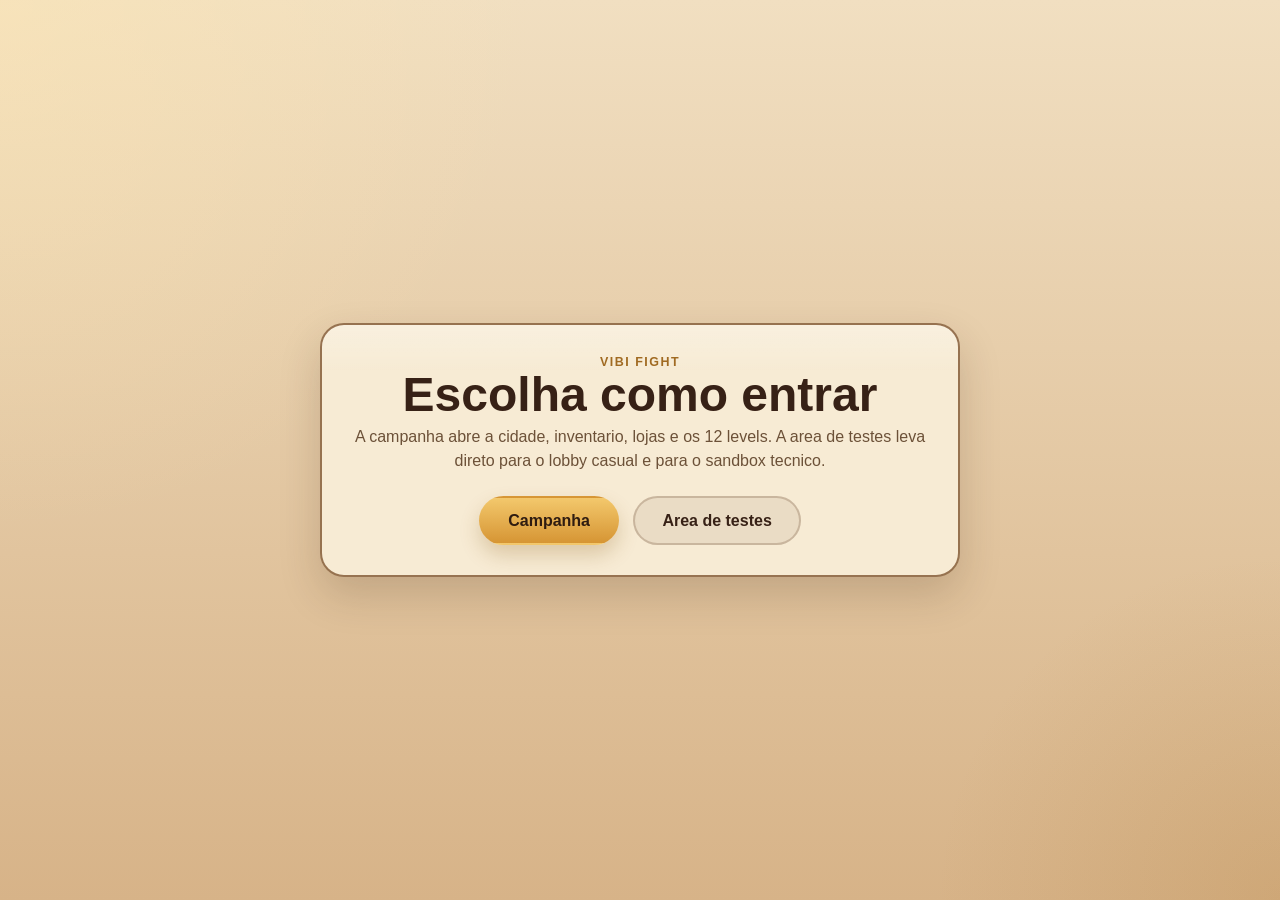
==== commit 6fe57cf8: "FS v2?" ====
--- a/index.html
+++ b/index.html
@@ -1,9795 +1,22 @@
 <!doctype html>
-<html lang="en">
+<html lang="pt-BR">
 <head>
   <meta charset="utf-8">
   <meta name="viewport" content="width=device-width, initial-scale=1">
-  <title>main</title>
+  <title>Vibi Fight</title>
+  <link rel="stylesheet" href="./assets/styles.css">
 </head>
 <body>
-  <div id="app"></div>
-  <script type="module">
-// Generated by bend --to-js.
-export const n2f6d61696e2f4d656e755374617465 = null;
-
-export const n2f6d61696e2f4d656e754576656e74 = null;
-
-export function $n2f6d61696e2f696e6974() {
-  var r0;
-  r0 = ({$: "menu_state"});
-  return r0;
-}
-
-export const n2f6d61696e2f696e6974 = () => ($n2f6d61696e2f696e6974());
-
-export function $n2f6d61696e2f6f6e5f6576656e74(v0_evt, v1_state) {
-  var r0;
-  r0 = v1_state;
-  return r0;
-}
-
-export const n2f6d61696e2f6f6e5f6576656e74 = () => ((a0) => ((a1) => ($n2f6d61696e2f6f6e5f6576656e74(a0, a1))));
-
-export function $n2f6d61696e2f72656e646572(v0_state) {
-  var r0;
-  var v1;
-  var v2;
-  var v3;
-  v3 = 109;
-  v2 = String.fromCharCode(((v3) >>> 0) & 0xFFFF);
-  var v4;
-  var v5;
-  var v6;
-  v6 = 97;
-  v5 = String.fromCharCode(((v6) >>> 0) & 0xFFFF);
-  var v7;
-  var v8;
-  var v9;
-  v9 = 105;
-  v8 = String.fromCharCode(((v9) >>> 0) & 0xFFFF);
-  var v10;
-  var v11;
-  var v12;
-  v12 = 110;
-  v11 = String.fromCharCode(((v12) >>> 0) & 0xFFFF);
-  var v13;
-  v13 = "";
-  v10 = (v11 + v13);
-  v7 = (v8 + v10);
-  v4 = (v5 + v7);
-  v1 = (v2 + v4);
-  var v14;
-  var v15;
-  var v16;
-  var v17;
-  var v18;
-  v18 = 99;
-  v17 = String.fromCharCode(((v18) >>> 0) & 0xFFFF);
-  var v19;
-  var v20;
-  var v21;
-  v21 = 108;
-  v20 = String.fromCharCode(((v21) >>> 0) & 0xFFFF);
-  var v22;
-  var v23;
-  var v24;
-  v24 = 97;
-  v23 = String.fromCharCode(((v24) >>> 0) & 0xFFFF);
-  var v25;
-  var v26;
-  var v27;
-  v27 = 115;
-  v26 = String.fromCharCode(((v27) >>> 0) & 0xFFFF);
-  var v28;
-  var v29;
-  var v30;
-  v30 = 115;
-  v29 = String.fromCharCode(((v30) >>> 0) & 0xFFFF);
-  var v31;
-  v31 = "";
-  v28 = (v29 + v31);
-  v25 = (v26 + v28);
-  v22 = (v23 + v25);
-  v19 = (v20 + v22);
-  v16 = (v17 + v19);
-  var v32;
-  var v33;
-  var v34;
-  v34 = 109;
-  v33 = String.fromCharCode(((v34) >>> 0) & 0xFFFF);
-  var v35;
-  var v36;
-  var v37;
-  v37 = 101;
-  v36 = String.fromCharCode(((v37) >>> 0) & 0xFFFF);
-  var v38;
-  var v39;
-  var v40;
-  v40 = 110;
-  v39 = String.fromCharCode(((v40) >>> 0) & 0xFFFF);
-  var v41;
-  var v42;
-  var v43;
-  v43 = 117;
-  v42 = String.fromCharCode(((v43) >>> 0) & 0xFFFF);
-  var v44;
-  var v45;
-  var v46;
-  v46 = 45;
-  v45 = String.fromCharCode(((v46) >>> 0) & 0xFFFF);
-  var v47;
-  var v48;
-  var v49;
-  v49 = 112;
-  v48 = String.fromCharCode(((v49) >>> 0) & 0xFFFF);
-  var v50;
-  var v51;
-  var v52;
-  v52 = 97;
-  v51 = String.fromCharCode(((v52) >>> 0) & 0xFFFF);
-  var v53;
-  var v54;
-  var v55;
-  v55 = 103;
-  v54 = String.fromCharCode(((v55) >>> 0) & 0xFFFF);
-  var v56;
-  var v57;
-  var v58;
-  v58 = 101;
-  v57 = String.fromCharCode(((v58) >>> 0) & 0xFFFF);
-  var v59;
-  v59 = "";
-  v56 = (v57 + v59);
-  v53 = (v54 + v56);
-  v50 = (v51 + v53);
-  v47 = (v48 + v50);
-  v44 = (v45 + v47);
-  v41 = (v42 + v44);
-  v38 = (v39 + v41);
-  v35 = (v36 + v38);
-  v32 = (v33 + v35);
-  v15 = ({$: "attr", nam: v16, val: v32});
-  var v60;
-  v60 = ({$: "nil"});
-  v14 = ({$: "cons", head: v15, tail: v60});
-  var v61;
-  var v62;
-  var v63;
-  var v64;
-  var v65;
-  v65 = 115;
-  v64 = String.fromCharCode(((v65) >>> 0) & 0xFFFF);
-  var v66;
-  var v67;
-  var v68;
-  v68 = 116;
-  v67 = String.fromCharCode(((v68) >>> 0) & 0xFFFF);
-  var v69;
-  var v70;
-  var v71;
-  v71 = 121;
-  v70 = String.fromCharCode(((v71) >>> 0) & 0xFFFF);
-  var v72;
-  var v73;
-  var v74;
-  v74 = 108;
-  v73 = String.fromCharCode(((v74) >>> 0) & 0xFFFF);
-  var v75;
-  var v76;
-  var v77;
-  v77 = 101;
-  v76 = String.fromCharCode(((v77) >>> 0) & 0xFFFF);
-  var v78;
-  v78 = "";
-  v75 = (v76 + v78);
-  v72 = (v73 + v75);
-  v69 = (v70 + v72);
-  v66 = (v67 + v69);
-  v63 = (v64 + v66);
-  var v79;
-  v79 = ({$: "nil"});
-  var v80;
-  var v81;
-  var v82;
-  v82 = n2f6d61696e2f637373();
-  v81 = ({$: "text", value: v82});
-  var v83;
-  v83 = ({$: "nil"});
-  v80 = ({$: "cons", head: v81, tail: v83});
-  v62 = ({$: "node", tag: v63, attrs: v79, kids: v80});
-  var v84;
-  var v85;
-  var v86;
-  var v87;
-  var v88;
-  v88 = 115;
-  v87 = String.fromCharCode(((v88) >>> 0) & 0xFFFF);
-  var v89;
-  var v90;
-  var v91;
-  v91 = 101;
-  v90 = String.fromCharCode(((v91) >>> 0) & 0xFFFF);
-  var v92;
-  var v93;
-  var v94;
-  v94 = 99;
-  v93 = String.fromCharCode(((v94) >>> 0) & 0xFFFF);
-  var v95;
-  var v96;
-  var v97;
-  v97 = 116;
-  v96 = String.fromCharCode(((v97) >>> 0) & 0xFFFF);
-  var v98;
-  var v99;
-  var v100;
-  v100 = 105;
-  v99 = String.fromCharCode(((v100) >>> 0) & 0xFFFF);
-  var v101;
-  var v102;
-  var v103;
-  v103 = 111;
-  v102 = String.fromCharCode(((v103) >>> 0) & 0xFFFF);
-  var v104;
-  var v105;
-  var v106;
-  v106 = 110;
-  v105 = String.fromCharCode(((v106) >>> 0) & 0xFFFF);
-  var v107;
-  v107 = "";
-  v104 = (v105 + v107);
-  v101 = (v102 + v104);
-  v98 = (v99 + v101);
-  v95 = (v96 + v98);
-  v92 = (v93 + v95);
-  v89 = (v90 + v92);
-  v86 = (v87 + v89);
-  var v108;
-  var v109;
-  var v110;
-  var v111;
-  var v112;
-  v112 = 99;
-  v111 = String.fromCharCode(((v112) >>> 0) & 0xFFFF);
-  var v113;
-  var v114;
-  var v115;
-  v115 = 108;
-  v114 = String.fromCharCode(((v115) >>> 0) & 0xFFFF);
-  var v116;
-  var v117;
-  var v118;
-  v118 = 97;
-  v117 = String.fromCharCode(((v118) >>> 0) & 0xFFFF);
-  var v119;
-  var v120;
-  var v121;
-  v121 = 115;
-  v120 = String.fromCharCode(((v121) >>> 0) & 0xFFFF);
-  var v122;
-  var v123;
-  var v124;
-  v124 = 115;
-  v123 = String.fromCharCode(((v124) >>> 0) & 0xFFFF);
-  var v125;
-  v125 = "";
-  v122 = (v123 + v125);
-  v119 = (v120 + v122);
-  v116 = (v117 + v119);
-  v113 = (v114 + v116);
-  v110 = (v111 + v113);
-  var v126;
-  var v127;
-  var v128;
-  v128 = 109;
-  v127 = String.fromCharCode(((v128) >>> 0) & 0xFFFF);
-  var v129;
-  var v130;
-  var v131;
-  v131 = 101;
-  v130 = String.fromCharCode(((v131) >>> 0) & 0xFFFF);
-  var v132;
-  var v133;
-  var v134;
-  v134 = 110;
-  v133 = String.fromCharCode(((v134) >>> 0) & 0xFFFF);
-  var v135;
-  var v136;
-  var v137;
-  v137 = 117;
-  v136 = String.fromCharCode(((v137) >>> 0) & 0xFFFF);
-  var v138;
-  var v139;
-  var v140;
-  v140 = 45;
-  v139 = String.fromCharCode(((v140) >>> 0) & 0xFFFF);
-  var v141;
-  var v142;
-  var v143;
-  v143 = 99;
-  v142 = String.fromCharCode(((v143) >>> 0) & 0xFFFF);
-  var v144;
-  var v145;
-  var v146;
-  v146 = 97;
-  v145 = String.fromCharCode(((v146) >>> 0) & 0xFFFF);
-  var v147;
-  var v148;
-  var v149;
-  v149 = 114;
-  v148 = String.fromCharCode(((v149) >>> 0) & 0xFFFF);
-  var v150;
-  var v151;
-  var v152;
-  v152 = 100;
-  v151 = String.fromCharCode(((v152) >>> 0) & 0xFFFF);
-  var v153;
-  v153 = "";
-  v150 = (v151 + v153);
-  v147 = (v148 + v150);
-  v144 = (v145 + v147);
-  v141 = (v142 + v144);
-  v138 = (v139 + v141);
-  v135 = (v136 + v138);
-  v132 = (v133 + v135);
-  v129 = (v130 + v132);
-  v126 = (v127 + v129);
-  v109 = ({$: "attr", nam: v110, val: v126});
-  var v154;
-  v154 = ({$: "nil"});
-  v108 = ({$: "cons", head: v109, tail: v154});
-  var v155;
-  var v156;
-  var v157;
-  var v158;
-  var v159;
-  v159 = 100;
-  v158 = String.fromCharCode(((v159) >>> 0) & 0xFFFF);
-  var v160;
-  var v161;
-  var v162;
-  v162 = 105;
-  v161 = String.fromCharCode(((v162) >>> 0) & 0xFFFF);
-  var v163;
-  var v164;
-  var v165;
-  v165 = 118;
-  v164 = String.fromCharCode(((v165) >>> 0) & 0xFFFF);
-  var v166;
-  v166 = "";
-  v163 = (v164 + v166);
-  v160 = (v161 + v163);
-  v157 = (v158 + v160);
-  var v167;
-  var v168;
-  var v169;
-  var v170;
-  var v171;
-  v171 = 99;
-  v170 = String.fromCharCode(((v171) >>> 0) & 0xFFFF);
-  var v172;
-  var v173;
-  var v174;
-  v174 = 108;
-  v173 = String.fromCharCode(((v174) >>> 0) & 0xFFFF);
-  var v175;
-  var v176;
-  var v177;
-  v177 = 97;
-  v176 = String.fromCharCode(((v177) >>> 0) & 0xFFFF);
-  var v178;
-  var v179;
-  var v180;
-  v180 = 115;
-  v179 = String.fromCharCode(((v180) >>> 0) & 0xFFFF);
-  var v181;
-  var v182;
-  var v183;
-  v183 = 115;
-  v182 = String.fromCharCode(((v183) >>> 0) & 0xFFFF);
-  var v184;
-  v184 = "";
-  v181 = (v182 + v184);
-  v178 = (v179 + v181);
-  v175 = (v176 + v178);
-  v172 = (v173 + v175);
-  v169 = (v170 + v172);
-  var v185;
-  var v186;
-  var v187;
-  v187 = 109;
-  v186 = String.fromCharCode(((v187) >>> 0) & 0xFFFF);
-  var v188;
-  var v189;
-  var v190;
-  v190 = 101;
-  v189 = String.fromCharCode(((v190) >>> 0) & 0xFFFF);
-  var v191;
-  var v192;
-  var v193;
-  v193 = 110;
-  v192 = String.fromCharCode(((v193) >>> 0) & 0xFFFF);
-  var v194;
-  var v195;
-  var v196;
-  v196 = 117;
-  v195 = String.fromCharCode(((v196) >>> 0) & 0xFFFF);
-  var v197;
-  var v198;
-  var v199;
-  v199 = 45;
-  v198 = String.fromCharCode(((v199) >>> 0) & 0xFFFF);
-  var v200;
-  var v201;
-  var v202;
-  v202 = 101;
-  v201 = String.fromCharCode(((v202) >>> 0) & 0xFFFF);
-  var v203;
-  var v204;
-  var v205;
-  v205 = 121;
-  v204 = String.fromCharCode(((v205) >>> 0) & 0xFFFF);
-  var v206;
-  var v207;
-  var v208;
-  v208 = 101;
-  v207 = String.fromCharCode(((v208) >>> 0) & 0xFFFF);
-  var v209;
-  var v210;
-  var v211;
-  v211 = 98;
-  v210 = String.fromCharCode(((v211) >>> 0) & 0xFFFF);
-  var v212;
-  var v213;
-  var v214;
-  v214 = 114;
-  v213 = String.fromCharCode(((v214) >>> 0) & 0xFFFF);
-  var v215;
-  var v216;
-  var v217;
-  v217 = 111;
-  v216 = String.fromCharCode(((v217) >>> 0) & 0xFFFF);
-  var v218;
-  var v219;
-  var v220;
-  v220 = 119;
-  v219 = String.fromCharCode(((v220) >>> 0) & 0xFFFF);
-  var v221;
-  v221 = "";
-  v218 = (v219 + v221);
-  v215 = (v216 + v218);
-  v212 = (v213 + v215);
-  v209 = (v210 + v212);
-  v206 = (v207 + v209);
-  v203 = (v204 + v206);
-  v200 = (v201 + v203);
-  v197 = (v198 + v200);
-  v194 = (v195 + v197);
-  v191 = (v192 + v194);
-  v188 = (v189 + v191);
-  v185 = (v186 + v188);
-  v168 = ({$: "attr", nam: v169, val: v185});
-  var v222;
-  v222 = ({$: "nil"});
-  v167 = ({$: "cons", head: v168, tail: v222});
-  var v223;
-  var v224;
-  var v225;
-  var v226;
-  var v227;
-  v227 = 86;
-  v226 = String.fromCharCode(((v227) >>> 0) & 0xFFFF);
-  var v228;
-  var v229;
-  var v230;
-  v230 = 105;
-  v229 = String.fromCharCode(((v230) >>> 0) & 0xFFFF);
-  var v231;
-  var v232;
-  var v233;
-  v233 = 98;
-  v232 = String.fromCharCode(((v233) >>> 0) & 0xFFFF);
-  var v234;
-  var v235;
-  var v236;
-  v236 = 105;
-  v235 = String.fromCharCode(((v236) >>> 0) & 0xFFFF);
-  var v237;
-  var v238;
-  var v239;
-  v239 = 32;
-  v238 = String.fromCharCode(((v239) >>> 0) & 0xFFFF);
-  var v240;
-  var v241;
-  var v242;
-  v242 = 70;
-  v241 = String.fromCharCode(((v242) >>> 0) & 0xFFFF);
-  var v243;
-  var v244;
-  var v245;
-  v245 = 105;
-  v244 = String.fromCharCode(((v245) >>> 0) & 0xFFFF);
-  var v246;
-  var v247;
-  var v248;
-  v248 = 103;
-  v247 = String.fromCharCode(((v248) >>> 0) & 0xFFFF);
-  var v249;
-  var v250;
-  var v251;
-  v251 = 104;
-  v250 = String.fromCharCode(((v251) >>> 0) & 0xFFFF);
-  var v252;
-  var v253;
-  var v254;
-  v254 = 116;
-  v253 = String.fromCharCode(((v254) >>> 0) & 0xFFFF);
-  var v255;
-  v255 = "";
-  v252 = (v253 + v255);
-  v249 = (v250 + v252);
-  v246 = (v247 + v249);
-  v243 = (v244 + v246);
-  v240 = (v241 + v243);
-  v237 = (v238 + v240);
-  v234 = (v235 + v237);
-  v231 = (v232 + v234);
-  v228 = (v229 + v231);
-  v225 = (v226 + v228);
-  v224 = ({$: "text", value: v225});
-  var v256;
-  v256 = ({$: "nil"});
-  v223 = ({$: "cons", head: v224, tail: v256});
-  v156 = ({$: "node", tag: v157, attrs: v167, kids: v223});
-  var v257;
-  var v258;
-  var v259;
-  var v260;
-  var v261;
-  v261 = 104;
-  v260 = String.fromCharCode(((v261) >>> 0) & 0xFFFF);
-  var v262;
-  var v263;
-  var v264;
-  v264 = 49;
-  v263 = String.fromCharCode(((v264) >>> 0) & 0xFFFF);
-  var v265;
-  v265 = "";
-  v262 = (v263 + v265);
-  v259 = (v260 + v262);
-  var v266;
-  var v267;
-  var v268;
-  var v269;
-  var v270;
-  v270 = 99;
-  v269 = String.fromCharCode(((v270) >>> 0) & 0xFFFF);
-  var v271;
-  var v272;
-  var v273;
-  v273 = 108;
-  v272 = String.fromCharCode(((v273) >>> 0) & 0xFFFF);
-  var v274;
-  var v275;
-  var v276;
-  v276 = 97;
-  v275 = String.fromCharCode(((v276) >>> 0) & 0xFFFF);
-  var v277;
-  var v278;
-  var v279;
-  v279 = 115;
-  v278 = String.fromCharCode(((v279) >>> 0) & 0xFFFF);
-  var v280;
-  var v281;
-  var v282;
-  v282 = 115;
-  v281 = String.fromCharCode(((v282) >>> 0) & 0xFFFF);
-  var v283;
-  v283 = "";
-  v280 = (v281 + v283);
-  v277 = (v278 + v280);
-  v274 = (v275 + v277);
-  v271 = (v272 + v274);
-  v268 = (v269 + v271);
-  var v284;
-  var v285;
-  var v286;
-  v286 = 109;
-  v285 = String.fromCharCode(((v286) >>> 0) & 0xFFFF);
-  var v287;
-  var v288;
-  var v289;
-  v289 = 101;
-  v288 = String.fromCharCode(((v289) >>> 0) & 0xFFFF);
-  var v290;
-  var v291;
-  var v292;
-  v292 = 110;
-  v291 = String.fromCharCode(((v292) >>> 0) & 0xFFFF);
-  var v293;
-  var v294;
-  var v295;
-  v295 = 117;
-  v294 = String.fromCharCode(((v295) >>> 0) & 0xFFFF);
-  var v296;
-  var v297;
-  var v298;
-  v298 = 45;
-  v297 = String.fromCharCode(((v298) >>> 0) & 0xFFFF);
-  var v299;
-  var v300;
-  var v301;
-  v301 = 116;
-  v300 = String.fromCharCode(((v301) >>> 0) & 0xFFFF);
-  var v302;
-  var v303;
-  var v304;
-  v304 = 105;
-  v303 = String.fromCharCode(((v304) >>> 0) & 0xFFFF);
-  var v305;
-  var v306;
-  var v307;
-  v307 = 116;
-  v306 = String.fromCharCode(((v307) >>> 0) & 0xFFFF);
-  var v308;
-  var v309;
-  var v310;
-  v310 = 108;
-  v309 = String.fromCharCode(((v310) >>> 0) & 0xFFFF);
-  var v311;
-  var v312;
-  var v313;
-  v313 = 101;
-  v312 = String.fromCharCode(((v313) >>> 0) & 0xFFFF);
-  var v314;
-  v314 = "";
-  v311 = (v312 + v314);
-  v308 = (v309 + v311);
-  v305 = (v306 + v308);
-  v302 = (v303 + v305);
-  v299 = (v300 + v302);
-  v296 = (v297 + v299);
-  v293 = (v294 + v296);
-  v290 = (v291 + v293);
-  v287 = (v288 + v290);
-  v284 = (v285 + v287);
-  v267 = ({$: "attr", nam: v268, val: v284});
-  var v315;
-  v315 = ({$: "nil"});
-  v266 = ({$: "cons", head: v267, tail: v315});
-  var v316;
-  var v317;
-  var v318;
-  var v319;
-  var v320;
-  v320 = 69;
-  v319 = String.fromCharCode(((v320) >>> 0) & 0xFFFF);
-  var v321;
-  var v322;
-  var v323;
-  v323 = 115;
-  v322 = String.fromCharCode(((v323) >>> 0) & 0xFFFF);
-  var v324;
-  var v325;
-  var v326;
-  v326 = 99;
-  v325 = String.fromCharCode(((v326) >>> 0) & 0xFFFF);
-  var v327;
-  var v328;
-  var v329;
-  v329 = 111;
-  v328 = String.fromCharCode(((v329) >>> 0) & 0xFFFF);
-  var v330;
-  var v331;
-  var v332;
-  v332 = 108;
-  v331 = String.fromCharCode(((v332) >>> 0) & 0xFFFF);
-  var v333;
-  var v334;
-  var v335;
-  v335 = 104;
-  v334 = String.fromCharCode(((v335) >>> 0) & 0xFFFF);
-  var v336;
-  var v337;
-  var v338;
-  v338 = 97;
-  v337 = String.fromCharCode(((v338) >>> 0) & 0xFFFF);
-  var v339;
-  var v340;
-  var v341;
-  v341 = 32;
-  v340 = String.fromCharCode(((v341) >>> 0) & 0xFFFF);
-  var v342;
-  var v343;
-  var v344;
-  v344 = 99;
-  v343 = String.fromCharCode(((v344) >>> 0) & 0xFFFF);
-  var v345;
-  var v346;
-  var v347;
-  v347 = 111;
-  v346 = String.fromCharCode(((v347) >>> 0) & 0xFFFF);
-  var v348;
-  var v349;
-  var v350;
-  v350 = 109;
-  v349 = String.fromCharCode(((v350) >>> 0) & 0xFFFF);
-  var v351;
-  var v352;
-  var v353;
-  v353 = 111;
-  v352 = String.fromCharCode(((v353) >>> 0) & 0xFFFF);
-  var v354;
-  var v355;
-  var v356;
-  v356 = 32;
-  v355 = String.fromCharCode(((v356) >>> 0) & 0xFFFF);
-  var v357;
-  var v358;
-  var v359;
-  v359 = 101;
-  v358 = String.fromCharCode(((v359) >>> 0) & 0xFFFF);
-  var v360;
-  var v361;
-  var v362;
-  v362 = 110;
-  v361 = String.fromCharCode(((v362) >>> 0) & 0xFFFF);
-  var v363;
-  var v364;
-  var v365;
-  v365 = 116;
-  v364 = String.fromCharCode(((v365) >>> 0) & 0xFFFF);
-  var v366;
-  var v367;
-  var v368;
-  v368 = 114;
-  v367 = String.fromCharCode(((v368) >>> 0) & 0xFFFF);
-  var v369;
-  var v370;
-  var v371;
-  v371 = 97;
-  v370 = String.fromCharCode(((v371) >>> 0) & 0xFFFF);
-  var v372;
-  var v373;
-  var v374;
-  v374 = 114;
-  v373 = String.fromCharCode(((v374) >>> 0) & 0xFFFF);
-  var v375;
-  v375 = "";
-  v372 = (v373 + v375);
-  v369 = (v370 + v372);
-  v366 = (v367 + v369);
-  v363 = (v364 + v366);
-  v360 = (v361 + v363);
-  v357 = (v358 + v360);
-  v354 = (v355 + v357);
-  v351 = (v352 + v354);
-  v348 = (v349 + v351);
-  v345 = (v346 + v348);
-  v342 = (v343 + v345);
-  v339 = (v340 + v342);
-  v336 = (v337 + v339);
-  v333 = (v334 + v336);
-  v330 = (v331 + v333);
-  v327 = (v328 + v330);
-  v324 = (v325 + v327);
-  v321 = (v322 + v324);
-  v318 = (v319 + v321);
-  v317 = ({$: "text", value: v318});
-  var v376;
-  v376 = ({$: "nil"});
-  v316 = ({$: "cons", head: v317, tail: v376});
-  v258 = ({$: "node", tag: v259, attrs: v266, kids: v316});
-  var v377;
-  var v378;
-  var v379;
-  var v380;
-  var v381;
-  v381 = 112;
-  v380 = String.fromCharCode(((v381) >>> 0) & 0xFFFF);
-  var v382;
-  v382 = "";
-  v379 = (v380 + v382);
-  var v383;
-  var v384;
-  var v385;
-  var v386;
-  var v387;
-  v387 = 99;
-  v386 = String.fromCharCode(((v387) >>> 0) & 0xFFFF);
-  var v388;
-  var v389;
-  var v390;
-  v390 = 108;
-  v389 = String.fromCharCode(((v390) >>> 0) & 0xFFFF);
-  var v391;
-  var v392;
-  var v393;
-  v393 = 97;
-  v392 = String.fromCharCode(((v393) >>> 0) & 0xFFFF);
-  var v394;
-  var v395;
-  var v396;
-  v396 = 115;
-  v395 = String.fromCharCode(((v396) >>> 0) & 0xFFFF);
-  var v397;
-  var v398;
-  var v399;
-  v399 = 115;
-  v398 = String.fromCharCode(((v399) >>> 0) & 0xFFFF);
-  var v400;
-  v400 = "";
-  v397 = (v398 + v400);
-  v394 = (v395 + v397);
-  v391 = (v392 + v394);
-  v388 = (v389 + v391);
-  v385 = (v386 + v388);
-  var v401;
-  var v402;
-  var v403;
-  v403 = 109;
-  v402 = String.fromCharCode(((v403) >>> 0) & 0xFFFF);
-  var v404;
-  var v405;
-  var v406;
-  v406 = 101;
-  v405 = String.fromCharCode(((v406) >>> 0) & 0xFFFF);
-  var v407;
-  var v408;
-  var v409;
-  v409 = 110;
-  v408 = String.fromCharCode(((v409) >>> 0) & 0xFFFF);
-  var v410;
-  var v411;
-  var v412;
-  v412 = 117;
-  v411 = String.fromCharCode(((v412) >>> 0) & 0xFFFF);
-  var v413;
-  var v414;
-  var v415;
-  v415 = 45;
-  v414 = String.fromCharCode(((v415) >>> 0) & 0xFFFF);
-  var v416;
-  var v417;
-  var v418;
-  v418 = 99;
-  v417 = String.fromCharCode(((v418) >>> 0) & 0xFFFF);
-  var v419;
-  var v420;
-  var v421;
-  v421 = 111;
-  v420 = String.fromCharCode(((v421) >>> 0) & 0xFFFF);
-  var v422;
-  var v423;
-  var v424;
-  v424 = 112;
-  v423 = String.fromCharCode(((v424) >>> 0) & 0xFFFF);
-  var v425;
-  var v426;
-  var v427;
-  v427 = 121;
-  v426 = String.fromCharCode(((v427) >>> 0) & 0xFFFF);
-  var v428;
-  v428 = "";
-  v425 = (v426 + v428);
-  v422 = (v423 + v425);
-  v419 = (v420 + v422);
-  v416 = (v417 + v419);
-  v413 = (v414 + v416);
-  v410 = (v411 + v413);
-  v407 = (v408 + v410);
-  v404 = (v405 + v407);
-  v401 = (v402 + v404);
-  v384 = ({$: "attr", nam: v385, val: v401});
-  var v429;
-  v429 = ({$: "nil"});
-  v383 = ({$: "cons", head: v384, tail: v429});
-  var v430;
-  var v431;
-  var v432;
-  var v433;
-  var v434;
-  v434 = 67;
-  v433 = String.fromCharCode(((v434) >>> 0) & 0xFFFF);
-  var v435;
-  var v436;
-  var v437;
-  v437 = 97;
-  v436 = String.fromCharCode(((v437) >>> 0) & 0xFFFF);
-  var v438;
-  var v439;
-  var v440;
-  v440 = 109;
-  v439 = String.fromCharCode(((v440) >>> 0) & 0xFFFF);
-  var v441;
-  var v442;
-  var v443;
-  v443 = 112;
-  v442 = String.fromCharCode(((v443) >>> 0) & 0xFFFF);
-  var v444;
-  var v445;
-  var v446;
-  v446 = 97;
-  v445 = String.fromCharCode(((v446) >>> 0) & 0xFFFF);
-  var v447;
-  var v448;
-  var v449;
-  v449 = 110;
-  v448 = String.fromCharCode(((v449) >>> 0) & 0xFFFF);
-  var v450;
-  var v451;
-  var v452;
-  v452 = 104;
-  v451 = String.fromCharCode(((v452) >>> 0) & 0xFFFF);
-  var v453;
-  var v454;
-  var v455;
-  v455 = 97;
-  v454 = String.fromCharCode(((v455) >>> 0) & 0xFFFF);
-  var v456;
-  var v457;
-  var v458;
-  v458 = 32;
-  v457 = String.fromCharCode(((v458) >>> 0) & 0xFFFF);
-  var v459;
-  var v460;
-  var v461;
-  v461 = 108;
-  v460 = String.fromCharCode(((v461) >>> 0) & 0xFFFF);
-  var v462;
-  var v463;
-  var v464;
-  v464 = 101;
-  v463 = String.fromCharCode(((v464) >>> 0) & 0xFFFF);
-  var v465;
-  var v466;
-  var v467;
-  v467 = 118;
-  v466 = String.fromCharCode(((v467) >>> 0) & 0xFFFF);
-  var v468;
-  var v469;
-  var v470;
-  v470 = 97;
-  v469 = String.fromCharCode(((v470) >>> 0) & 0xFFFF);
-  var v471;
-  var v472;
-  var v473;
-  v473 = 32;
-  v472 = String.fromCharCode(((v473) >>> 0) & 0xFFFF);
-  var v474;
-  var v475;
-  var v476;
-  v476 = 112;
-  v475 = String.fromCharCode(((v476) >>> 0) & 0xFFFF);
-  var v477;
-  var v478;
-  var v479;
-  v479 = 97;
-  v478 = String.fromCharCode(((v479) >>> 0) & 0xFFFF);
-  var v480;
-  var v481;
-  var v482;
-  v482 = 114;
-  v481 = String.fromCharCode(((v482) >>> 0) & 0xFFFF);
-  var v483;
-  var v484;
-  var v485;
-  v485 = 97;
-  v484 = String.fromCharCode(((v485) >>> 0) & 0xFFFF);
-  var v486;
-  var v487;
-  var v488;
-  v488 = 32;
-  v487 = String.fromCharCode(((v488) >>> 0) & 0xFFFF);
-  var v489;
-  var v490;
-  var v491;
-  v491 = 111;
-  v490 = String.fromCharCode(((v491) >>> 0) & 0xFFFF);
-  var v492;
-  var v493;
-  var v494;
-  v494 = 32;
-  v493 = String.fromCharCode(((v494) >>> 0) & 0xFFFF);
-  var v495;
-  var v496;
-  var v497;
-  v497 = 109;
-  v496 = String.fromCharCode(((v497) >>> 0) & 0xFFFF);
-  var v498;
-  var v499;
-  var v500;
-  v500 = 111;
-  v499 = String.fromCharCode(((v500) >>> 0) & 0xFFFF);
-  var v501;
-  var v502;
-  var v503;
-  v503 = 100;
-  v502 = String.fromCharCode(((v503) >>> 0) & 0xFFFF);
-  var v504;
-  var v505;
-  var v506;
-  v506 = 111;
-  v505 = String.fromCharCode(((v506) >>> 0) & 0xFFFF);
-  var v507;
-  var v508;
-  var v509;
-  v509 = 32;
-  v508 = String.fromCharCode(((v509) >>> 0) & 0xFFFF);
-  var v510;
-  var v511;
-  var v512;
-  v512 = 104;
-  v511 = String.fromCharCode(((v512) >>> 0) & 0xFFFF);
-  var v513;
-  var v514;
-  var v515;
-  v515 = 105;
-  v514 = String.fromCharCode(((v515) >>> 0) & 0xFFFF);
-  var v516;
-  var v517;
-  var v518;
-  v518 = 115;
-  v517 = String.fromCharCode(((v518) >>> 0) & 0xFFFF);
-  var v519;
-  var v520;
-  var v521;
-  v521 = 116;
-  v520 = String.fromCharCode(((v521) >>> 0) & 0xFFFF);
-  var v522;
-  var v523;
-  var v524;
-  v524 = 111;
-  v523 = String.fromCharCode(((v524) >>> 0) & 0xFFFF);
-  var v525;
-  var v526;
-  var v527;
-  v527 = 114;
-  v526 = String.fromCharCode(((v527) >>> 0) & 0xFFFF);
-  var v528;
-  var v529;
-  var v530;
-  v530 = 105;
-  v529 = String.fromCharCode(((v530) >>> 0) & 0xFFFF);
-  var v531;
-  var v532;
-  var v533;
-  v533 = 97;
-  v532 = String.fromCharCode(((v533) >>> 0) & 0xFFFF);
-  var v534;
-  var v535;
-  var v536;
-  v536 = 46;
-  v535 = String.fromCharCode(((v536) >>> 0) & 0xFFFF);
-  var v537;
-  var v538;
-  var v539;
-  v539 = 32;
-  v538 = String.fromCharCode(((v539) >>> 0) & 0xFFFF);
-  var v540;
-  var v541;
-  var v542;
-  v542 = 65;
-  v541 = String.fromCharCode(((v542) >>> 0) & 0xFFFF);
-  var v543;
-  var v544;
-  var v545;
-  v545 = 114;
-  v544 = String.fromCharCode(((v545) >>> 0) & 0xFFFF);
-  var v546;
-  var v547;
-  var v548;
-  v548 = 101;
-  v547 = String.fromCharCode(((v548) >>> 0) & 0xFFFF);
-  var v549;
-  var v550;
-  var v551;
-  v551 = 97;
-  v550 = String.fromCharCode(((v551) >>> 0) & 0xFFFF);
-  var v552;
-  var v553;
-  var v554;
-  v554 = 32;
-  v553 = String.fromCharCode(((v554) >>> 0) & 0xFFFF);
-  var v555;
-  var v556;
-  var v557;
-  v557 = 100;
-  v556 = String.fromCharCode(((v557) >>> 0) & 0xFFFF);
-  var v558;
-  var v559;
-  var v560;
-  v560 = 101;
-  v559 = String.fromCharCode(((v560) >>> 0) & 0xFFFF);
-  var v561;
-  var v562;
-  var v563;
-  v563 = 32;
-  v562 = String.fromCharCode(((v563) >>> 0) & 0xFFFF);
-  var v564;
-  var v565;
-  var v566;
-  v566 = 116;
-  v565 = String.fromCharCode(((v566) >>> 0) & 0xFFFF);
-  var v567;
-  var v568;
-  var v569;
-  v569 = 101;
-  v568 = String.fromCharCode(((v569) >>> 0) & 0xFFFF);
-  var v570;
-  var v571;
-  var v572;
-  v572 = 115;
-  v571 = String.fromCharCode(((v572) >>> 0) & 0xFFFF);
-  var v573;
-  var v574;
-  var v575;
-  v575 = 116;
-  v574 = String.fromCharCode(((v575) >>> 0) & 0xFFFF);
-  var v576;
-  var v577;
-  var v578;
-  v578 = 101;
-  v577 = String.fromCharCode(((v578) >>> 0) & 0xFFFF);
-  var v579;
-  var v580;
-  var v581;
-  v581 = 115;
-  v580 = String.fromCharCode(((v581) >>> 0) & 0xFFFF);
-  var v582;
-  var v583;
-  var v584;
-  v584 = 32;
-  v583 = String.fromCharCode(((v584) >>> 0) & 0xFFFF);
-  var v585;
-  var v586;
-  var v587;
-  v587 = 97;
-  v586 = String.fromCharCode(((v587) >>> 0) & 0xFFFF);
-  var v588;
-  var v589;
-  var v590;
-  v590 = 98;
-  v589 = String.fromCharCode(((v590) >>> 0) & 0xFFFF);
-  var v591;
-  var v592;
-  var v593;
-  v593 = 114;
-  v592 = String.fromCharCode(((v593) >>> 0) & 0xFFFF);
-  var v594;
-  var v595;
-  var v596;
-  v596 = 101;
-  v595 = String.fromCharCode(((v596) >>> 0) & 0xFFFF);
-  var v597;
-  var v598;
-  var v599;
-  v599 = 32;
-  v598 = String.fromCharCode(((v599) >>> 0) & 0xFFFF);
-  var v600;
-  var v601;
-  var v602;
-  v602 = 111;
-  v601 = String.fromCharCode(((v602) >>> 0) & 0xFFFF);
-  var v603;
-  var v604;
-  var v605;
-  v605 = 32;
-  v604 = String.fromCharCode(((v605) >>> 0) & 0xFFFF);
-  var v606;
-  var v607;
-  var v608;
-  v608 = 108;
-  v607 = String.fromCharCode(((v608) >>> 0) & 0xFFFF);
-  var v609;
-  var v610;
-  var v611;
-  v611 = 111;
-  v610 = String.fromCharCode(((v611) >>> 0) & 0xFFFF);
-  var v612;
-  var v613;
-  var v614;
-  v614 = 98;
-  v613 = String.fromCharCode(((v614) >>> 0) & 0xFFFF);
-  var v615;
-  var v616;
-  var v617;
-  v617 = 98;
-  v616 = String.fromCharCode(((v617) >>> 0) & 0xFFFF);
-  var v618;
-  var v619;
-  var v620;
-  v620 = 121;
-  v619 = String.fromCharCode(((v620) >>> 0) & 0xFFFF);
-  var v621;
-  var v622;
-  var v623;
-  v623 = 32;
-  v622 = String.fromCharCode(((v623) >>> 0) & 0xFFFF);
-  var v624;
-  var v625;
-  var v626;
-  v626 = 100;
-  v625 = String.fromCharCode(((v626) >>> 0) & 0xFFFF);
-  var v627;
-  var v628;
-  var v629;
-  v629 = 97;
-  v628 = String.fromCharCode(((v629) >>> 0) & 0xFFFF);
-  var v630;
-  var v631;
-  var v632;
-  v632 = 32;
-  v631 = String.fromCharCode(((v632) >>> 0) & 0xFFFF);
-  var v633;
-  var v634;
-  var v635;
-  v635 = 108;
-  v634 = String.fromCharCode(((v635) >>> 0) & 0xFFFF);
-  var v636;
-  var v637;
-  var v638;
-  v638 = 117;
-  v637 = String.fromCharCode(((v638) >>> 0) & 0xFFFF);
-  var v639;
-  var v640;
-  var v641;
-  v641 = 116;
-  v640 = String.fromCharCode(((v641) >>> 0) & 0xFFFF);
-  var v642;
-  var v643;
-  var v644;
-  v644 = 97;
-  v643 = String.fromCharCode(((v644) >>> 0) & 0xFFFF);
-  var v645;
-  var v646;
-  var v647;
-  v647 = 32;
-  v646 = String.fromCharCode(((v647) >>> 0) & 0xFFFF);
-  var v648;
-  var v649;
-  var v650;
-  v650 = 99;
-  v649 = String.fromCharCode(((v650) >>> 0) & 0xFFFF);
-  var v651;
-  var v652;
-  var v653;
-  v653 = 97;
-  v652 = String.fromCharCode(((v653) >>> 0) & 0xFFFF);
-  var v654;
-  var v655;
-  var v656;
-  v656 = 115;
-  v655 = String.fromCharCode(((v656) >>> 0) & 0xFFFF);
-  var v657;
-  var v658;
-  var v659;
-  v659 = 117;
-  v658 = String.fromCharCode(((v659) >>> 0) & 0xFFFF);
-  var v660;
-  var v661;
-  var v662;
-  v662 = 97;
-  v661 = String.fromCharCode(((v662) >>> 0) & 0xFFFF);
-  var v663;
-  var v664;
-  var v665;
-  v665 = 108;
-  v664 = String.fromCharCode(((v665) >>> 0) & 0xFFFF);
-  var v666;
-  var v667;
-  var v668;
-  v668 = 46;
-  v667 = String.fromCharCode(((v668) >>> 0) & 0xFFFF);
-  var v669;
-  v669 = "";
-  v666 = (v667 + v669);
-  v663 = (v664 + v666);
-  v660 = (v661 + v663);
-  v657 = (v658 + v660);
-  v654 = (v655 + v657);
-  v651 = (v652 + v654);
-  v648 = (v649 + v651);
-  v645 = (v646 + v648);
-  v642 = (v643 + v645);
-  v639 = (v640 + v642);
-  v636 = (v637 + v639);
-  v633 = (v634 + v636);
-  v630 = (v631 + v633);
-  v627 = (v628 + v630);
-  v624 = (v625 + v627);
-  v621 = (v622 + v624);
-  v618 = (v619 + v621);
-  v615 = (v616 + v618);
-  v612 = (v613 + v615);
-  v609 = (v610 + v612);
-  v606 = (v607 + v609);
-  v603 = (v604 + v606);
-  v600 = (v601 + v603);
-  v597 = (v598 + v600);
-  v594 = (v595 + v597);
-  v591 = (v592 + v594);
-  v588 = (v589 + v591);
-  v585 = (v586 + v588);
-  v582 = (v583 + v585);
-  v579 = (v580 + v582);
-  v576 = (v577 + v579);
-  v573 = (v574 + v576);
-  v570 = (v571 + v573);
-  v567 = (v568 + v570);
-  v564 = (v565 + v567);
-  v561 = (v562 + v564);
-  v558 = (v559 + v561);
-  v555 = (v556 + v558);
-  v552 = (v553 + v555);
-  v549 = (v550 + v552);
-  v546 = (v547 + v549);
-  v543 = (v544 + v546);
-  v540 = (v541 + v543);
-  v537 = (v538 + v540);
-  v534 = (v535 + v537);
-  v531 = (v532 + v534);
-  v528 = (v529 + v531);
-  v525 = (v526 + v528);
-  v522 = (v523 + v525);
-  v519 = (v520 + v522);
-  v516 = (v517 + v519);
-  v513 = (v514 + v516);
-  v510 = (v511 + v513);
-  v507 = (v508 + v510);
-  v504 = (v505 + v507);
-  v501 = (v502 + v504);
-  v498 = (v499 + v501);
-  v495 = (v496 + v498);
-  v492 = (v493 + v495);
-  v489 = (v490 + v492);
-  v486 = (v487 + v489);
-  v483 = (v484 + v486);
-  v480 = (v481 + v483);
-  v477 = (v478 + v480);
-  v474 = (v475 + v477);
-  v471 = (v472 + v474);
-  v468 = (v469 + v471);
-  v465 = (v466 + v468);
-  v462 = (v463 + v465);
-  v459 = (v460 + v462);
-  v456 = (v457 + v459);
-  v453 = (v454 + v456);
-  v450 = (v451 + v453);
-  v447 = (v448 + v450);
-  v444 = (v445 + v447);
-  v441 = (v442 + v444);
-  v438 = (v439 + v441);
-  v435 = (v436 + v438);
-  v432 = (v433 + v435);
-  v431 = ({$: "text", value: v432});
-  var v670;
-  v670 = ({$: "nil"});
-  v430 = ({$: "cons", head: v431, tail: v670});
-  v378 = ({$: "node", tag: v379, attrs: v383, kids: v430});
-  var v671;
-  var v672;
-  var v673;
-  var v674;
-  var v675;
-  v675 = 100;
-  v674 = String.fromCharCode(((v675) >>> 0) & 0xFFFF);
-  var v676;
-  var v677;
-  var v678;
-  v678 = 105;
-  v677 = String.fromCharCode(((v678) >>> 0) & 0xFFFF);
-  var v679;
-  var v680;
-  var v681;
-  v681 = 118;
-  v680 = String.fromCharCode(((v681) >>> 0) & 0xFFFF);
-  var v682;
-  v682 = "";
-  v679 = (v680 + v682);
-  v676 = (v677 + v679);
-  v673 = (v674 + v676);
-  var v683;
-  var v684;
-  var v685;
-  var v686;
-  var v687;
-  v687 = 99;
-  v686 = String.fromCharCode(((v687) >>> 0) & 0xFFFF);
-  var v688;
-  var v689;
-  var v690;
-  v690 = 108;
-  v689 = String.fromCharCode(((v690) >>> 0) & 0xFFFF);
-  var v691;
-  var v692;
-  var v693;
-  v693 = 97;
-  v692 = String.fromCharCode(((v693) >>> 0) & 0xFFFF);
-  var v694;
-  var v695;
-  var v696;
-  v696 = 115;
-  v695 = String.fromCharCode(((v696) >>> 0) & 0xFFFF);
-  var v697;
-  var v698;
-  var v699;
-  v699 = 115;
-  v698 = String.fromCharCode(((v699) >>> 0) & 0xFFFF);
-  var v700;
-  v700 = "";
-  v697 = (v698 + v700);
-  v694 = (v695 + v697);
-  v691 = (v692 + v694);
-  v688 = (v689 + v691);
-  v685 = (v686 + v688);
-  var v701;
-  var v702;
-  var v703;
-  v703 = 109;
-  v702 = String.fromCharCode(((v703) >>> 0) & 0xFFFF);
-  var v704;
-  var v705;
-  var v706;
-  v706 = 101;
-  v705 = String.fromCharCode(((v706) >>> 0) & 0xFFFF);
-  var v707;
-  var v708;
-  var v709;
-  v709 = 110;
-  v708 = String.fromCharCode(((v709) >>> 0) & 0xFFFF);
-  var v710;
-  var v711;
-  var v712;
-  v712 = 117;
-  v711 = String.fromCharCode(((v712) >>> 0) & 0xFFFF);
-  var v713;
-  var v714;
-  var v715;
-  v715 = 45;
-  v714 = String.fromCharCode(((v715) >>> 0) & 0xFFFF);
-  var v716;
-  var v717;
-  var v718;
-  v718 = 97;
-  v717 = String.fromCharCode(((v718) >>> 0) & 0xFFFF);
-  var v719;
-  var v720;
-  var v721;
-  v721 = 99;
-  v720 = String.fromCharCode(((v721) >>> 0) & 0xFFFF);
-  var v722;
-  var v723;
-  var v724;
-  v724 = 116;
-  v723 = String.fromCharCode(((v724) >>> 0) & 0xFFFF);
-  var v725;
-  var v726;
-  var v727;
-  v727 = 105;
-  v726 = String.fromCharCode(((v727) >>> 0) & 0xFFFF);
-  var v728;
-  var v729;
-  var v730;
-  v730 = 111;
-  v729 = String.fromCharCode(((v730) >>> 0) & 0xFFFF);
-  var v731;
-  var v732;
-  var v733;
-  v733 = 110;
-  v732 = String.fromCharCode(((v733) >>> 0) & 0xFFFF);
-  var v734;
-  var v735;
-  var v736;
-  v736 = 115;
-  v735 = String.fromCharCode(((v736) >>> 0) & 0xFFFF);
-  var v737;
-  v737 = "";
-  v734 = (v735 + v737);
-  v731 = (v732 + v734);
-  v728 = (v729 + v731);
-  v725 = (v726 + v728);
-  v722 = (v723 + v725);
-  v719 = (v720 + v722);
-  v716 = (v717 + v719);
-  v713 = (v714 + v716);
-  v710 = (v711 + v713);
-  v707 = (v708 + v710);
-  v704 = (v705 + v707);
-  v701 = (v702 + v704);
-  v684 = ({$: "attr", nam: v685, val: v701});
-  var v738;
-  v738 = ({$: "nil"});
-  v683 = ({$: "cons", head: v684, tail: v738});
-  var v739;
-  var v740;
-  var v741;
-  var v742;
-  var v743;
-  v743 = 97;
-  v742 = String.fromCharCode(((v743) >>> 0) & 0xFFFF);
-  var v744;
-  v744 = "";
-  v741 = (v742 + v744);
-  var v745;
-  var v746;
-  var v747;
-  var v748;
-  var v749;
-  v749 = 99;
-  v748 = String.fromCharCode(((v749) >>> 0) & 0xFFFF);
-  var v750;
-  var v751;
-  var v752;
-  v752 = 108;
-  v751 = String.fromCharCode(((v752) >>> 0) & 0xFFFF);
-  var v753;
-  var v754;
-  var v755;
-  v755 = 97;
-  v754 = String.fromCharCode(((v755) >>> 0) & 0xFFFF);
-  var v756;
-  var v757;
-  var v758;
-  v758 = 115;
-  v757 = String.fromCharCode(((v758) >>> 0) & 0xFFFF);
-  var v759;
-  var v760;
-  var v761;
-  v761 = 115;
-  v760 = String.fromCharCode(((v761) >>> 0) & 0xFFFF);
-  var v762;
-  v762 = "";
-  v759 = (v760 + v762);
-  v756 = (v757 + v759);
-  v753 = (v754 + v756);
-  v750 = (v751 + v753);
-  v747 = (v748 + v750);
-  var v763;
-  var v764;
-  var v765;
-  v765 = 109;
-  v764 = String.fromCharCode(((v765) >>> 0) & 0xFFFF);
-  var v766;
-  var v767;
-  var v768;
-  v768 = 101;
-  v767 = String.fromCharCode(((v768) >>> 0) & 0xFFFF);
-  var v769;
-  var v770;
-  var v771;
-  v771 = 110;
-  v770 = String.fromCharCode(((v771) >>> 0) & 0xFFFF);
-  var v772;
-  var v773;
-  var v774;
-  v774 = 117;
-  v773 = String.fromCharCode(((v774) >>> 0) & 0xFFFF);
-  var v775;
-  var v776;
-  var v777;
-  v777 = 45;
-  v776 = String.fromCharCode(((v777) >>> 0) & 0xFFFF);
-  var v778;
-  var v779;
-  var v780;
-  v780 = 108;
-  v779 = String.fromCharCode(((v780) >>> 0) & 0xFFFF);
-  var v781;
-  var v782;
-  var v783;
-  v783 = 105;
-  v782 = String.fromCharCode(((v783) >>> 0) & 0xFFFF);
-  var v784;
-  var v785;
-  var v786;
-  v786 = 110;
-  v785 = String.fromCharCode(((v786) >>> 0) & 0xFFFF);
-  var v787;
-  var v788;
-  var v789;
-  v789 = 107;
-  v788 = String.fromCharCode(((v789) >>> 0) & 0xFFFF);
-  var v790;
-  var v791;
-  var v792;
-  v792 = 32;
-  v791 = String.fromCharCode(((v792) >>> 0) & 0xFFFF);
-  var v793;
-  var v794;
-  var v795;
-  v795 = 109;
-  v794 = String.fromCharCode(((v795) >>> 0) & 0xFFFF);
-  var v796;
-  var v797;
-  var v798;
-  v798 = 101;
-  v797 = String.fromCharCode(((v798) >>> 0) & 0xFFFF);
-  var v799;
-  var v800;
-  var v801;
-  v801 = 110;
-  v800 = String.fromCharCode(((v801) >>> 0) & 0xFFFF);
-  var v802;
-  var v803;
-  var v804;
-  v804 = 117;
-  v803 = String.fromCharCode(((v804) >>> 0) & 0xFFFF);
-  var v805;
-  var v806;
-  var v807;
-  v807 = 45;
-  v806 = String.fromCharCode(((v807) >>> 0) & 0xFFFF);
-  var v808;
-  var v809;
-  var v810;
-  v810 = 108;
-  v809 = String.fromCharCode(((v810) >>> 0) & 0xFFFF);
-  var v811;
-  var v812;
-  var v813;
-  v813 = 105;
-  v812 = String.fromCharCode(((v813) >>> 0) & 0xFFFF);
-  var v814;
-  var v815;
-  var v816;
-  v816 = 110;
-  v815 = String.fromCharCode(((v816) >>> 0) & 0xFFFF);
-  var v817;
-  var v818;
-  var v819;
-  v819 = 107;
-  v818 = String.fromCharCode(((v819) >>> 0) & 0xFFFF);
-  var v820;
-  var v821;
-  var v822;
-  v822 = 45;
-  v821 = String.fromCharCode(((v822) >>> 0) & 0xFFFF);
-  var v823;
-  var v824;
-  var v825;
-  v825 = 45;
-  v824 = String.fromCharCode(((v825) >>> 0) & 0xFFFF);
-  var v826;
-  var v827;
-  var v828;
-  v828 = 112;
-  v827 = String.fromCharCode(((v828) >>> 0) & 0xFFFF);
-  var v829;
-  var v830;
-  var v831;
-  v831 = 114;
-  v830 = String.fromCharCode(((v831) >>> 0) & 0xFFFF);
-  var v832;
-  var v833;
-  var v834;
-  v834 = 105;
-  v833 = String.fromCharCode(((v834) >>> 0) & 0xFFFF);
-  var v835;
-  var v836;
-  var v837;
-  v837 = 109;
-  v836 = String.fromCharCode(((v837) >>> 0) & 0xFFFF);
-  var v838;
-  var v839;
-  var v840;
-  v840 = 97;
-  v839 = String.fromCharCode(((v840) >>> 0) & 0xFFFF);
-  var v841;
-  var v842;
-  var v843;
-  v843 = 114;
-  v842 = String.fromCharCode(((v843) >>> 0) & 0xFFFF);
-  var v844;
-  var v845;
-  var v846;
-  v846 = 121;
-  v845 = String.fromCharCode(((v846) >>> 0) & 0xFFFF);
-  var v847;
-  v847 = "";
-  v844 = (v845 + v847);
-  v841 = (v842 + v844);
-  v838 = (v839 + v841);
-  v835 = (v836 + v838);
-  v832 = (v833 + v835);
-  v829 = (v830 + v832);
-  v826 = (v827 + v829);
-  v823 = (v824 + v826);
-  v820 = (v821 + v823);
-  v817 = (v818 + v820);
-  v814 = (v815 + v817);
-  v811 = (v812 + v814);
-  v808 = (v809 + v811);
-  v805 = (v806 + v808);
-  v802 = (v803 + v805);
-  v799 = (v800 + v802);
-  v796 = (v797 + v799);
-  v793 = (v794 + v796);
-  v790 = (v791 + v793);
-  v787 = (v788 + v790);
-  v784 = (v785 + v787);
-  v781 = (v782 + v784);
-  v778 = (v779 + v781);
-  v775 = (v776 + v778);
-  v772 = (v773 + v775);
-  v769 = (v770 + v772);
-  v766 = (v767 + v769);
-  v763 = (v764 + v766);
-  v746 = ({$: "attr", nam: v747, val: v763});
-  var v848;
-  var v849;
-  var v850;
-  var v851;
-  var v852;
-  v852 = 104;
-  v851 = String.fromCharCode(((v852) >>> 0) & 0xFFFF);
-  var v853;
-  var v854;
-  var v855;
-  v855 = 114;
-  v854 = String.fromCharCode(((v855) >>> 0) & 0xFFFF);
-  var v856;
-  var v857;
-  var v858;
-  v858 = 101;
-  v857 = String.fromCharCode(((v858) >>> 0) & 0xFFFF);
-  var v859;
-  var v860;
-  var v861;
-  v861 = 102;
-  v860 = String.fromCharCode(((v861) >>> 0) & 0xFFFF);
-  var v862;
-  v862 = "";
-  v859 = (v860 + v862);
-  v856 = (v857 + v859);
-  v853 = (v854 + v856);
-  v850 = (v851 + v853);
-  var v863;
-  var v864;
-  var v865;
-  v865 = 46;
-  v864 = String.fromCharCode(((v865) >>> 0) & 0xFFFF);
-  var v866;
-  var v867;
-  var v868;
-  v868 = 47;
-  v867 = String.fromCharCode(((v868) >>> 0) & 0xFFFF);
-  var v869;
-  var v870;
-  var v871;
-  v871 = 115;
-  v870 = String.fromCharCode(((v871) >>> 0) & 0xFFFF);
-  var v872;
-  var v873;
-  var v874;
-  v874 = 116;
-  v873 = String.fromCharCode(((v874) >>> 0) & 0xFFFF);
-  var v875;
-  var v876;
-  var v877;
-  v877 = 111;
-  v876 = String.fromCharCode(((v877) >>> 0) & 0xFFFF);
-  var v878;
-  var v879;
-  var v880;
-  v880 = 114;
-  v879 = String.fromCharCode(((v880) >>> 0) & 0xFFFF);
-  var v881;
-  var v882;
-  var v883;
-  v883 = 121;
-  v882 = String.fromCharCode(((v883) >>> 0) & 0xFFFF);
-  var v884;
-  var v885;
-  var v886;
-  v886 = 47;
-  v885 = String.fromCharCode(((v886) >>> 0) & 0xFFFF);
-  var v887;
-  v887 = "";
-  v884 = (v885 + v887);
-  v881 = (v882 + v884);
-  v878 = (v879 + v881);
-  v875 = (v876 + v878);
-  v872 = (v873 + v875);
-  v869 = (v870 + v872);
-  v866 = (v867 + v869);
-  v863 = (v864 + v866);
-  v849 = ({$: "attr", nam: v850, val: v863});
-  var v888;
-  v888 = ({$: "nil"});
-  v848 = ({$: "cons", head: v849, tail: v888});
-  v745 = ({$: "cons", head: v746, tail: v848});
-  var v889;
-  var v890;
-  var v891;
-  var v892;
-  var v893;
-  v893 = 67;
-  v892 = String.fromCharCode(((v893) >>> 0) & 0xFFFF);
-  var v894;
-  var v895;
-  var v896;
-  v896 = 97;
-  v895 = String.fromCharCode(((v896) >>> 0) & 0xFFFF);
-  var v897;
-  var v898;
-  var v899;
-  v899 = 109;
-  v898 = String.fromCharCode(((v899) >>> 0) & 0xFFFF);
-  var v900;
-  var v901;
-  var v902;
-  v902 = 112;
-  v901 = String.fromCharCode(((v902) >>> 0) & 0xFFFF);
-  var v903;
-  var v904;
-  var v905;
-  v905 = 97;
-  v904 = String.fromCharCode(((v905) >>> 0) & 0xFFFF);
-  var v906;
-  var v907;
-  var v908;
-  v908 = 110;
-  v907 = String.fromCharCode(((v908) >>> 0) & 0xFFFF);
-  var v909;
-  var v910;
-  var v911;
-  v911 = 104;
-  v910 = String.fromCharCode(((v911) >>> 0) & 0xFFFF);
-  var v912;
-  var v913;
-  var v914;
-  v914 = 97;
-  v913 = String.fromCharCode(((v914) >>> 0) & 0xFFFF);
-  var v915;
-  v915 = "";
-  v912 = (v913 + v915);
-  v909 = (v910 + v912);
-  v906 = (v907 + v909);
-  v903 = (v904 + v906);
-  v900 = (v901 + v903);
-  v897 = (v898 + v900);
-  v894 = (v895 + v897);
-  v891 = (v892 + v894);
-  v890 = ({$: "text", value: v891});
-  var v916;
-  v916 = ({$: "nil"});
-  v889 = ({$: "cons", head: v890, tail: v916});
-  v740 = ({$: "node", tag: v741, attrs: v745, kids: v889});
-  var v917;
-  var v918;
-  var v919;
-  var v920;
-  var v921;
-  v921 = 97;
-  v920 = String.fromCharCode(((v921) >>> 0) & 0xFFFF);
-  var v922;
-  v922 = "";
-  v919 = (v920 + v922);
-  var v923;
-  var v924;
-  var v925;
-  var v926;
-  var v927;
-  v927 = 99;
-  v926 = String.fromCharCode(((v927) >>> 0) & 0xFFFF);
-  var v928;
-  var v929;
-  var v930;
-  v930 = 108;
-  v929 = String.fromCharCode(((v930) >>> 0) & 0xFFFF);
-  var v931;
-  var v932;
-  var v933;
-  v933 = 97;
-  v932 = String.fromCharCode(((v933) >>> 0) & 0xFFFF);
-  var v934;
-  var v935;
-  var v936;
-  v936 = 115;
-  v935 = String.fromCharCode(((v936) >>> 0) & 0xFFFF);
-  var v937;
-  var v938;
-  var v939;
-  v939 = 115;
-  v938 = String.fromCharCode(((v939) >>> 0) & 0xFFFF);
-  var v940;
-  v940 = "";
-  v937 = (v938 + v940);
-  v934 = (v935 + v937);
-  v931 = (v932 + v934);
-  v928 = (v929 + v931);
-  v925 = (v926 + v928);
-  var v941;
-  var v942;
-  var v943;
-  v943 = 109;
-  v942 = String.fromCharCode(((v943) >>> 0) & 0xFFFF);
-  var v944;
-  var v945;
-  var v946;
-  v946 = 101;
-  v945 = String.fromCharCode(((v946) >>> 0) & 0xFFFF);
-  var v947;
-  var v948;
-  var v949;
-  v949 = 110;
-  v948 = String.fromCharCode(((v949) >>> 0) & 0xFFFF);
-  var v950;
-  var v951;
-  var v952;
-  v952 = 117;
-  v951 = String.fromCharCode(((v952) >>> 0) & 0xFFFF);
-  var v953;
-  var v954;
-  var v955;
-  v955 = 45;
-  v954 = String.fromCharCode(((v955) >>> 0) & 0xFFFF);
-  var v956;
-  var v957;
-  var v958;
-  v958 = 108;
-  v957 = String.fromCharCode(((v958) >>> 0) & 0xFFFF);
-  var v959;
-  var v960;
-  var v961;
-  v961 = 105;
-  v960 = String.fromCharCode(((v961) >>> 0) & 0xFFFF);
-  var v962;
-  var v963;
-  var v964;
-  v964 = 110;
-  v963 = String.fromCharCode(((v964) >>> 0) & 0xFFFF);
-  var v965;
-  var v966;
-  var v967;
-  v967 = 107;
-  v966 = String.fromCharCode(((v967) >>> 0) & 0xFFFF);
-  var v968;
-  v968 = "";
-  v965 = (v966 + v968);
-  v962 = (v963 + v965);
-  v959 = (v960 + v962);
-  v956 = (v957 + v959);
-  v953 = (v954 + v956);
-  v950 = (v951 + v953);
-  v947 = (v948 + v950);
-  v944 = (v945 + v947);
-  v941 = (v942 + v944);
-  v924 = ({$: "attr", nam: v925, val: v941});
-  var v969;
-  var v970;
-  var v971;
-  var v972;
-  var v973;
-  v973 = 104;
-  v972 = String.fromCharCode(((v973) >>> 0) & 0xFFFF);
-  var v974;
-  var v975;
-  var v976;
-  v976 = 114;
-  v975 = String.fromCharCode(((v976) >>> 0) & 0xFFFF);
-  var v977;
-  var v978;
-  var v979;
-  v979 = 101;
-  v978 = String.fromCharCode(((v979) >>> 0) & 0xFFFF);
-  var v980;
-  var v981;
-  var v982;
-  v982 = 102;
-  v981 = String.fromCharCode(((v982) >>> 0) & 0xFFFF);
-  var v983;
-  v983 = "";
-  v980 = (v981 + v983);
-  v977 = (v978 + v980);
-  v974 = (v975 + v977);
-  v971 = (v972 + v974);
-  var v984;
-  var v985;
-  var v986;
-  v986 = 46;
-  v985 = String.fromCharCode(((v986) >>> 0) & 0xFFFF);
-  var v987;
-  var v988;
-  var v989;
-  v989 = 47;
-  v988 = String.fromCharCode(((v989) >>> 0) & 0xFFFF);
-  var v990;
-  var v991;
-  var v992;
-  v992 = 112;
-  v991 = String.fromCharCode(((v992) >>> 0) & 0xFFFF);
-  var v993;
-  var v994;
-  var v995;
-  v995 = 108;
-  v994 = String.fromCharCode(((v995) >>> 0) & 0xFFFF);
-  var v996;
-  var v997;
-  var v998;
-  v998 = 97;
-  v997 = String.fromCharCode(((v998) >>> 0) & 0xFFFF);
-  var v999;
-  var v1000;
-  var v1001;
-  v1001 = 121;
-  v1000 = String.fromCharCode(((v1001) >>> 0) & 0xFFFF);
-  var v1002;
-  var v1003;
-  var v1004;
-  v1004 = 47;
-  v1003 = String.fromCharCode(((v1004) >>> 0) & 0xFFFF);
-  var v1005;
-  v1005 = "";
-  v1002 = (v1003 + v1005);
-  v999 = (v1000 + v1002);
-  v996 = (v997 + v999);
-  v993 = (v994 + v996);
-  v990 = (v991 + v993);
-  v987 = (v988 + v990);
-  v984 = (v985 + v987);
-  v970 = ({$: "attr", nam: v971, val: v984});
-  var v1006;
-  v1006 = ({$: "nil"});
-  v969 = ({$: "cons", head: v970, tail: v1006});
-  v923 = ({$: "cons", head: v924, tail: v969});
-  var v1007;
-  var v1008;
-  var v1009;
-  var v1010;
-  var v1011;
-  v1011 = 65;
-  v1010 = String.fromCharCode(((v1011) >>> 0) & 0xFFFF);
-  var v1012;
-  var v1013;
-  var v1014;
-  v1014 = 114;
-  v1013 = String.fromCharCode(((v1014) >>> 0) & 0xFFFF);
-  var v1015;
-  var v1016;
-  var v1017;
-  v1017 = 101;
-  v1016 = String.fromCharCode(((v1017) >>> 0) & 0xFFFF);
-  var v1018;
-  var v1019;
-  var v1020;
-  v1020 = 97;
-  v1019 = String.fromCharCode(((v1020) >>> 0) & 0xFFFF);
-  var v1021;
-  var v1022;
-  var v1023;
-  v1023 = 32;
-  v1022 = String.fromCharCode(((v1023) >>> 0) & 0xFFFF);
-  var v1024;
-  var v1025;
-  var v1026;
-  v1026 = 100;
-  v1025 = String.fromCharCode(((v1026) >>> 0) & 0xFFFF);
-  var v1027;
-  var v1028;
-  var v1029;
-  v1029 = 101;
-  v1028 = String.fromCharCode(((v1029) >>> 0) & 0xFFFF);
-  var v1030;
-  var v1031;
-  var v1032;
-  v1032 = 32;
-  v1031 = String.fromCharCode(((v1032) >>> 0) & 0xFFFF);
-  var v1033;
-  var v1034;
-  var v1035;
-  v1035 = 116;
-  v1034 = String.fromCharCode(((v1035) >>> 0) & 0xFFFF);
-  var v1036;
-  var v1037;
-  var v1038;
-  v1038 = 101;
-  v1037 = String.fromCharCode(((v1038) >>> 0) & 0xFFFF);
-  var v1039;
-  var v1040;
-  var v1041;
-  v1041 = 115;
-  v1040 = String.fromCharCode(((v1041) >>> 0) & 0xFFFF);
-  var v1042;
-  var v1043;
-  var v1044;
-  v1044 = 116;
-  v1043 = String.fromCharCode(((v1044) >>> 0) & 0xFFFF);
-  var v1045;
-  var v1046;
-  var v1047;
-  v1047 = 101;
-  v1046 = String.fromCharCode(((v1047) >>> 0) & 0xFFFF);
-  var v1048;
-  var v1049;
-  var v1050;
-  v1050 = 115;
-  v1049 = String.fromCharCode(((v1050) >>> 0) & 0xFFFF);
-  var v1051;
-  v1051 = "";
-  v1048 = (v1049 + v1051);
-  v1045 = (v1046 + v1048);
-  v1042 = (v1043 + v1045);
-  v1039 = (v1040 + v1042);
-  v1036 = (v1037 + v1039);
-  v1033 = (v1034 + v1036);
-  v1030 = (v1031 + v1033);
-  v1027 = (v1028 + v1030);
-  v1024 = (v1025 + v1027);
-  v1021 = (v1022 + v1024);
-  v1018 = (v1019 + v1021);
-  v1015 = (v1016 + v1018);
-  v1012 = (v1013 + v1015);
-  v1009 = (v1010 + v1012);
-  v1008 = ({$: "text", value: v1009});
-  var v1052;
-  v1052 = ({$: "nil"});
-  v1007 = ({$: "cons", head: v1008, tail: v1052});
-  v918 = ({$: "node", tag: v919, attrs: v923, kids: v1007});
-  var v1053;
-  v1053 = ({$: "nil"});
-  v917 = ({$: "cons", head: v918, tail: v1053});
-  v739 = ({$: "cons", head: v740, tail: v917});
-  v672 = ({$: "node", tag: v673, attrs: v683, kids: v739});
-  var v1054;
-  v1054 = ({$: "nil"});
-  v671 = ({$: "cons", head: v672, tail: v1054});
-  v377 = ({$: "cons", head: v378, tail: v671});
-  v257 = ({$: "cons", head: v258, tail: v377});
-  v155 = ({$: "cons", head: v156, tail: v257});
-  v85 = ({$: "node", tag: v86, attrs: v108, kids: v155});
-  var v1055;
-  v1055 = ({$: "nil"});
-  v84 = ({$: "cons", head: v85, tail: v1055});
-  v61 = ({$: "cons", head: v62, tail: v84});
-  r0 = ({$: "node", tag: v1, attrs: v14, kids: v61});
-  return r0;
-}
-
-export const n2f6d61696e2f72656e646572 = () => ((a0) => ($n2f6d61696e2f72656e646572(a0)));
-
-export function $n2f6d61696e2f637373() {
-  var r0;
-  var v1;
-  var v2;
-  v2 = "";
-  var v3;
-  var v4;
-  var v5;
-  v5 = 58;
-  v4 = String.fromCharCode(((v5) >>> 0) & 0xFFFF);
-  var v6;
-  var v7;
-  var v8;
-  v8 = 114;
-  v7 = String.fromCharCode(((v8) >>> 0) & 0xFFFF);
-  var v9;
-  var v10;
-  var v11;
-  v11 = 111;
-  v10 = String.fromCharCode(((v11) >>> 0) & 0xFFFF);
-  var v12;
-  var v13;
-  var v14;
-  v14 = 111;
-  v13 = String.fromCharCode(((v14) >>> 0) & 0xFFFF);
-  var v15;
-  var v16;
-  var v17;
-  v17 = 116;
-  v16 = String.fromCharCode(((v17) >>> 0) & 0xFFFF);
-  var v18;
-  var v19;
-  var v20;
-  v20 = 123;
-  v19 = String.fromCharCode(((v20) >>> 0) & 0xFFFF);
-  var v21;
-  var v22;
-  var v23;
-  v23 = 45;
-  v22 = String.fromCharCode(((v23) >>> 0) & 0xFFFF);
-  var v24;
-  var v25;
-  var v26;
-  v26 = 45;
-  v25 = String.fromCharCode(((v26) >>> 0) & 0xFFFF);
-  var v27;
-  var v28;
-  var v29;
-  v29 = 98;
-  v28 = String.fromCharCode(((v29) >>> 0) & 0xFFFF);
-  var v30;
-  var v31;
-  var v32;
-  v32 = 103;
-  v31 = String.fromCharCode(((v32) >>> 0) & 0xFFFF);
-  var v33;
-  var v34;
-  var v35;
-  v35 = 58;
-  v34 = String.fromCharCode(((v35) >>> 0) & 0xFFFF);
-  var v36;
-  var v37;
-  var v38;
-  v38 = 35;
-  v37 = String.fromCharCode(((v38) >>> 0) & 0xFFFF);
-  var v39;
-  var v40;
-  var v41;
-  v41 = 100;
-  v40 = String.fromCharCode(((v41) >>> 0) & 0xFFFF);
-  var v42;
-  var v43;
-  var v44;
-  v44 = 51;
-  v43 = String.fromCharCode(((v44) >>> 0) & 0xFFFF);
-  var v45;
-  var v46;
-  var v47;
-  v47 = 98;
-  v46 = String.fromCharCode(((v47) >>> 0) & 0xFFFF);
-  var v48;
-  var v49;
-  var v50;
-  v50 = 98;
-  v49 = String.fromCharCode(((v50) >>> 0) & 0xFFFF);
-  var v51;
-  var v52;
-  var v53;
-  v53 = 57;
-  v52 = String.fromCharCode(((v53) >>> 0) & 0xFFFF);
-  var v54;
-  var v55;
-  var v56;
-  v56 = 52;
-  v55 = String.fromCharCode(((v56) >>> 0) & 0xFFFF);
-  var v57;
-  var v58;
-  var v59;
-  v59 = 59;
-  v58 = String.fromCharCode(((v59) >>> 0) & 0xFFFF);
-  var v60;
-  var v61;
-  var v62;
-  v62 = 45;
-  v61 = String.fromCharCode(((v62) >>> 0) & 0xFFFF);
-  var v63;
-  var v64;
-  var v65;
-  v65 = 45;
-  v64 = String.fromCharCode(((v65) >>> 0) & 0xFFFF);
-  var v66;
-  var v67;
-  var v68;
-  v68 = 112;
-  v67 = String.fromCharCode(((v68) >>> 0) & 0xFFFF);
-  var v69;
-  var v70;
-  var v71;
-  v71 = 97;
-  v70 = String.fromCharCode(((v71) >>> 0) & 0xFFFF);
-  var v72;
-  var v73;
-  var v74;
-  v74 = 110;
-  v73 = String.fromCharCode(((v74) >>> 0) & 0xFFFF);
-  var v75;
-  var v76;
-  var v77;
-  v77 = 101;
-  v76 = String.fromCharCode(((v77) >>> 0) & 0xFFFF);
-  var v78;
-  var v79;
-  var v80;
-  v80 = 108;
-  v79 = String.fromCharCode(((v80) >>> 0) & 0xFFFF);
-  var v81;
-  var v82;
-  var v83;
-  v83 = 58;
-  v82 = String.fromCharCode(((v83) >>> 0) & 0xFFFF);
-  var v84;
-  var v85;
-  var v86;
-  v86 = 35;
-  v85 = String.fromCharCode(((v86) >>> 0) & 0xFFFF);
-  var v87;
-  var v88;
-  var v89;
-  v89 = 101;
-  v88 = String.fromCharCode(((v89) >>> 0) & 0xFFFF);
-  var v90;
-  var v91;
-  var v92;
-  v92 = 102;
-  v91 = String.fromCharCode(((v92) >>> 0) & 0xFFFF);
-  var v93;
-  var v94;
-  var v95;
-  v95 = 101;
-  v94 = String.fromCharCode(((v95) >>> 0) & 0xFFFF);
-  var v96;
-  var v97;
-  var v98;
-  v98 = 50;
-  v97 = String.fromCharCode(((v98) >>> 0) & 0xFFFF);
-  var v99;
-  var v100;
-  var v101;
-  v101 = 99;
-  v100 = String.fromCharCode(((v101) >>> 0) & 0xFFFF);
-  var v102;
-  var v103;
-  var v104;
-  v104 = 54;
-  v103 = String.fromCharCode(((v104) >>> 0) & 0xFFFF);
-  var v105;
-  var v106;
-  var v107;
-  v107 = 59;
-  v106 = String.fromCharCode(((v107) >>> 0) & 0xFFFF);
-  var v108;
-  var v109;
-  var v110;
-  v110 = 45;
-  v109 = String.fromCharCode(((v110) >>> 0) & 0xFFFF);
-  var v111;
-  var v112;
-  var v113;
-  v113 = 45;
-  v112 = String.fromCharCode(((v113) >>> 0) & 0xFFFF);
-  var v114;
-  var v115;
-  var v116;
-  v116 = 116;
-  v115 = String.fromCharCode(((v116) >>> 0) & 0xFFFF);
-  var v117;
-  var v118;
-  var v119;
-  v119 = 101;
-  v118 = String.fromCharCode(((v119) >>> 0) & 0xFFFF);
-  var v120;
-  var v121;
-  var v122;
-  v122 = 120;
-  v121 = String.fromCharCode(((v122) >>> 0) & 0xFFFF);
-  var v123;
-  var v124;
-  var v125;
-  v125 = 116;
-  v124 = String.fromCharCode(((v125) >>> 0) & 0xFFFF);
-  var v126;
-  var v127;
-  var v128;
-  v128 = 58;
-  v127 = String.fromCharCode(((v128) >>> 0) & 0xFFFF);
-  var v129;
-  var v130;
-  var v131;
-  v131 = 35;
-  v130 = String.fromCharCode(((v131) >>> 0) & 0xFFFF);
-  var v132;
-  var v133;
-  var v134;
-  v134 = 50;
-  v133 = String.fromCharCode(((v134) >>> 0) & 0xFFFF);
-  var v135;
-  var v136;
-  var v137;
-  v137 = 97;
-  v136 = String.fromCharCode(((v137) >>> 0) & 0xFFFF);
-  var v138;
-  var v139;
-  var v140;
-  v140 = 50;
-  v139 = String.fromCharCode(((v140) >>> 0) & 0xFFFF);
-  var v141;
-  var v142;
-  var v143;
-  v143 = 49;
-  v142 = String.fromCharCode(((v143) >>> 0) & 0xFFFF);
-  var v144;
-  var v145;
-  var v146;
-  v146 = 49;
-  v145 = String.fromCharCode(((v146) >>> 0) & 0xFFFF);
-  var v147;
-  var v148;
-  var v149;
-  v149 = 53;
-  v148 = String.fromCharCode(((v149) >>> 0) & 0xFFFF);
-  var v150;
-  var v151;
-  var v152;
-  v152 = 59;
-  v151 = String.fromCharCode(((v152) >>> 0) & 0xFFFF);
-  var v153;
-  var v154;
-  var v155;
-  v155 = 45;
-  v154 = String.fromCharCode(((v155) >>> 0) & 0xFFFF);
-  var v156;
-  var v157;
-  var v158;
-  v158 = 45;
-  v157 = String.fromCharCode(((v158) >>> 0) & 0xFFFF);
-  var v159;
-  var v160;
-  var v161;
-  v161 = 109;
-  v160 = String.fromCharCode(((v161) >>> 0) & 0xFFFF);
-  var v162;
-  var v163;
-  var v164;
-  v164 = 117;
-  v163 = String.fromCharCode(((v164) >>> 0) & 0xFFFF);
-  var v165;
-  var v166;
-  var v167;
-  v167 = 116;
-  v166 = String.fromCharCode(((v167) >>> 0) & 0xFFFF);
-  var v168;
-  var v169;
-  var v170;
-  v170 = 101;
-  v169 = String.fromCharCode(((v170) >>> 0) & 0xFFFF);
-  var v171;
-  var v172;
-  var v173;
-  v173 = 100;
-  v172 = String.fromCharCode(((v173) >>> 0) & 0xFFFF);
-  var v174;
-  var v175;
-  var v176;
-  v176 = 58;
-  v175 = String.fromCharCode(((v176) >>> 0) & 0xFFFF);
-  var v177;
-  var v178;
-  var v179;
-  v179 = 35;
-  v178 = String.fromCharCode(((v179) >>> 0) & 0xFFFF);
-  var v180;
-  var v181;
-  var v182;
-  v182 = 54;
-  v181 = String.fromCharCode(((v182) >>> 0) & 0xFFFF);
-  var v183;
-  var v184;
-  var v185;
-  v185 = 98;
-  v184 = String.fromCharCode(((v185) >>> 0) & 0xFFFF);
-  var v186;
-  var v187;
-  var v188;
-  v188 = 53;
-  v187 = String.fromCharCode(((v188) >>> 0) & 0xFFFF);
-  var v189;
-  var v190;
-  var v191;
-  v191 = 57;
-  v190 = String.fromCharCode(((v191) >>> 0) & 0xFFFF);
-  var v192;
-  var v193;
-  var v194;
-  v194 = 51;
-  v193 = String.fromCharCode(((v194) >>> 0) & 0xFFFF);
-  var v195;
-  var v196;
-  var v197;
-  v197 = 99;
-  v196 = String.fromCharCode(((v197) >>> 0) & 0xFFFF);
-  var v198;
-  var v199;
-  var v200;
-  v200 = 59;
-  v199 = String.fromCharCode(((v200) >>> 0) & 0xFFFF);
-  var v201;
-  var v202;
-  var v203;
-  v203 = 45;
-  v202 = String.fromCharCode(((v203) >>> 0) & 0xFFFF);
-  var v204;
-  var v205;
-  var v206;
-  v206 = 45;
-  v205 = String.fromCharCode(((v206) >>> 0) & 0xFFFF);
-  var v207;
-  var v208;
-  var v209;
-  v209 = 98;
-  v208 = String.fromCharCode(((v209) >>> 0) & 0xFFFF);
-  var v210;
-  var v211;
-  var v212;
-  v212 = 111;
-  v211 = String.fromCharCode(((v212) >>> 0) & 0xFFFF);
-  var v213;
-  var v214;
-  var v215;
-  v215 = 114;
-  v214 = String.fromCharCode(((v215) >>> 0) & 0xFFFF);
-  var v216;
-  var v217;
-  var v218;
-  v218 = 100;
-  v217 = String.fromCharCode(((v218) >>> 0) & 0xFFFF);
-  var v219;
-  var v220;
-  var v221;
-  v221 = 101;
-  v220 = String.fromCharCode(((v221) >>> 0) & 0xFFFF);
-  var v222;
-  var v223;
-  var v224;
-  v224 = 114;
-  v223 = String.fromCharCode(((v224) >>> 0) & 0xFFFF);
-  var v225;
-  var v226;
-  var v227;
-  v227 = 58;
-  v226 = String.fromCharCode(((v227) >>> 0) & 0xFFFF);
-  var v228;
-  var v229;
-  var v230;
-  v230 = 35;
-  v229 = String.fromCharCode(((v230) >>> 0) & 0xFFFF);
-  var v231;
-  var v232;
-  var v233;
-  v233 = 55;
-  v232 = String.fromCharCode(((v233) >>> 0) & 0xFFFF);
-  var v234;
-  var v235;
-  var v236;
-  v236 = 97;
-  v235 = String.fromCharCode(((v236) >>> 0) & 0xFFFF);
-  var v237;
-  var v238;
-  var v239;
-  v239 = 54;
-  v238 = String.fromCharCode(((v239) >>> 0) & 0xFFFF);
-  var v240;
-  var v241;
-  var v242;
-  v242 = 49;
-  v241 = String.fromCharCode(((v242) >>> 0) & 0xFFFF);
-  var v243;
-  var v244;
-  var v245;
-  v245 = 51;
-  v244 = String.fromCharCode(((v245) >>> 0) & 0xFFFF);
-  var v246;
-  var v247;
-  var v248;
-  v248 = 99;
-  v247 = String.fromCharCode(((v248) >>> 0) & 0xFFFF);
-  var v249;
-  var v250;
-  var v251;
-  v251 = 59;
-  v250 = String.fromCharCode(((v251) >>> 0) & 0xFFFF);
-  var v252;
-  var v253;
-  var v254;
-  v254 = 45;
-  v253 = String.fromCharCode(((v254) >>> 0) & 0xFFFF);
-  var v255;
-  var v256;
-  var v257;
-  v257 = 45;
-  v256 = String.fromCharCode(((v257) >>> 0) & 0xFFFF);
-  var v258;
-  var v259;
-  var v260;
-  v260 = 98;
-  v259 = String.fromCharCode(((v260) >>> 0) & 0xFFFF);
-  var v261;
-  var v262;
-  var v263;
-  v263 = 117;
-  v262 = String.fromCharCode(((v263) >>> 0) & 0xFFFF);
-  var v264;
-  var v265;
-  var v266;
-  v266 = 116;
-  v265 = String.fromCharCode(((v266) >>> 0) & 0xFFFF);
-  var v267;
-  var v268;
-  var v269;
-  v269 = 116;
-  v268 = String.fromCharCode(((v269) >>> 0) & 0xFFFF);
-  var v270;
-  var v271;
-  var v272;
-  v272 = 111;
-  v271 = String.fromCharCode(((v272) >>> 0) & 0xFFFF);
-  var v273;
-  var v274;
-  var v275;
-  v275 = 110;
-  v274 = String.fromCharCode(((v275) >>> 0) & 0xFFFF);
-  var v276;
-  var v277;
-  var v278;
-  v278 = 58;
-  v277 = String.fromCharCode(((v278) >>> 0) & 0xFFFF);
-  var v279;
-  var v280;
-  var v281;
-  v281 = 35;
-  v280 = String.fromCharCode(((v281) >>> 0) & 0xFFFF);
-  var v282;
-  var v283;
-  var v284;
-  v284 = 57;
-  v283 = String.fromCharCode(((v284) >>> 0) & 0xFFFF);
-  var v285;
-  var v286;
-  var v287;
-  v287 = 54;
-  v286 = String.fromCharCode(((v287) >>> 0) & 0xFFFF);
-  var v288;
-  var v289;
-  var v290;
-  v290 = 54;
-  v289 = String.fromCharCode(((v290) >>> 0) & 0xFFFF);
-  var v291;
-  var v292;
-  var v293;
-  v293 = 51;
-  v292 = String.fromCharCode(((v293) >>> 0) & 0xFFFF);
-  var v294;
-  var v295;
-  var v296;
-  v296 = 50;
-  v295 = String.fromCharCode(((v296) >>> 0) & 0xFFFF);
-  var v297;
-  var v298;
-  var v299;
-  v299 = 48;
-  v298 = String.fromCharCode(((v299) >>> 0) & 0xFFFF);
-  var v300;
-  var v301;
-  var v302;
-  v302 = 59;
-  v301 = String.fromCharCode(((v302) >>> 0) & 0xFFFF);
-  var v303;
-  var v304;
-  var v305;
-  v305 = 45;
-  v304 = String.fromCharCode(((v305) >>> 0) & 0xFFFF);
-  var v306;
-  var v307;
-  var v308;
-  v308 = 45;
-  v307 = String.fromCharCode(((v308) >>> 0) & 0xFFFF);
-  var v309;
-  var v310;
-  var v311;
-  v311 = 98;
-  v310 = String.fromCharCode(((v311) >>> 0) & 0xFFFF);
-  var v312;
-  var v313;
-  var v314;
-  v314 = 117;
-  v313 = String.fromCharCode(((v314) >>> 0) & 0xFFFF);
-  var v315;
-  var v316;
-  var v317;
-  v317 = 116;
-  v316 = String.fromCharCode(((v317) >>> 0) & 0xFFFF);
-  var v318;
-  var v319;
-  var v320;
-  v320 = 116;
-  v319 = String.fromCharCode(((v320) >>> 0) & 0xFFFF);
-  var v321;
-  var v322;
-  var v323;
-  v323 = 111;
-  v322 = String.fromCharCode(((v323) >>> 0) & 0xFFFF);
-  var v324;
-  var v325;
-  var v326;
-  v326 = 110;
-  v325 = String.fromCharCode(((v326) >>> 0) & 0xFFFF);
-  var v327;
-  var v328;
-  var v329;
-  v329 = 45;
-  v328 = String.fromCharCode(((v329) >>> 0) & 0xFFFF);
-  var v330;
-  var v331;
-  var v332;
-  v332 = 97;
-  v331 = String.fromCharCode(((v332) >>> 0) & 0xFFFF);
-  var v333;
-  var v334;
-  var v335;
-  v335 = 108;
-  v334 = String.fromCharCode(((v335) >>> 0) & 0xFFFF);
-  var v336;
-  var v337;
-  var v338;
-  v338 = 116;
-  v337 = String.fromCharCode(((v338) >>> 0) & 0xFFFF);
-  var v339;
-  var v340;
-  var v341;
-  v341 = 58;
-  v340 = String.fromCharCode(((v341) >>> 0) & 0xFFFF);
-  var v342;
-  var v343;
-  var v344;
-  v344 = 35;
-  v343 = String.fromCharCode(((v344) >>> 0) & 0xFFFF);
-  var v345;
-  var v346;
-  var v347;
-  v347 = 98;
-  v346 = String.fromCharCode(((v347) >>> 0) & 0xFFFF);
-  var v348;
-  var v349;
-  var v350;
-  v350 = 53;
-  v349 = String.fromCharCode(((v350) >>> 0) & 0xFFFF);
-  var v351;
-  var v352;
-  var v353;
-  v353 = 56;
-  v352 = String.fromCharCode(((v353) >>> 0) & 0xFFFF);
-  var v354;
-  var v355;
-  var v356;
-  v356 = 97;
-  v355 = String.fromCharCode(((v356) >>> 0) & 0xFFFF);
-  var v357;
-  var v358;
-  var v359;
-  v359 = 52;
-  v358 = String.fromCharCode(((v359) >>> 0) & 0xFFFF);
-  var v360;
-  var v361;
-  var v362;
-  v362 = 51;
-  v361 = String.fromCharCode(((v362) >>> 0) & 0xFFFF);
-  var v363;
-  var v364;
-  var v365;
-  v365 = 59;
-  v364 = String.fromCharCode(((v365) >>> 0) & 0xFFFF);
-  var v366;
-  var v367;
-  var v368;
-  v368 = 125;
-  v367 = String.fromCharCode(((v368) >>> 0) & 0xFFFF);
-  var v369;
-  var v370;
-  var v371;
-  v371 = 42;
-  v370 = String.fromCharCode(((v371) >>> 0) & 0xFFFF);
-  var v372;
-  var v373;
-  var v374;
-  v374 = 123;
-  v373 = String.fromCharCode(((v374) >>> 0) & 0xFFFF);
-  var v375;
-  var v376;
-  var v377;
-  v377 = 98;
-  v376 = String.fromCharCode(((v377) >>> 0) & 0xFFFF);
-  var v378;
-  var v379;
-  var v380;
-  v380 = 111;
-  v379 = String.fromCharCode(((v380) >>> 0) & 0xFFFF);
-  var v381;
-  var v382;
-  var v383;
-  v383 = 120;
-  v382 = String.fromCharCode(((v383) >>> 0) & 0xFFFF);
-  var v384;
-  var v385;
-  var v386;
-  v386 = 45;
-  v385 = String.fromCharCode(((v386) >>> 0) & 0xFFFF);
-  var v387;
-  var v388;
-  var v389;
-  v389 = 115;
-  v388 = String.fromCharCode(((v389) >>> 0) & 0xFFFF);
-  var v390;
-  var v391;
-  var v392;
-  v392 = 105;
-  v391 = String.fromCharCode(((v392) >>> 0) & 0xFFFF);
-  var v393;
-  var v394;
-  var v395;
-  v395 = 122;
-  v394 = String.fromCharCode(((v395) >>> 0) & 0xFFFF);
-  var v396;
-  var v397;
-  var v398;
-  v398 = 105;
-  v397 = String.fromCharCode(((v398) >>> 0) & 0xFFFF);
-  var v399;
-  var v400;
-  var v401;
-  v401 = 110;
-  v400 = String.fromCharCode(((v401) >>> 0) & 0xFFFF);
-  var v402;
-  var v403;
-  var v404;
-  v404 = 103;
-  v403 = String.fromCharCode(((v404) >>> 0) & 0xFFFF);
-  var v405;
-  var v406;
-  var v407;
-  v407 = 58;
-  v406 = String.fromCharCode(((v407) >>> 0) & 0xFFFF);
-  var v408;
-  var v409;
-  var v410;
-  v410 = 98;
-  v409 = String.fromCharCode(((v410) >>> 0) & 0xFFFF);
-  var v411;
-  var v412;
-  var v413;
-  v413 = 111;
-  v412 = String.fromCharCode(((v413) >>> 0) & 0xFFFF);
-  var v414;
-  var v415;
-  var v416;
-  v416 = 114;
-  v415 = String.fromCharCode(((v416) >>> 0) & 0xFFFF);
-  var v417;
-  var v418;
-  var v419;
-  v419 = 100;
-  v418 = String.fromCharCode(((v419) >>> 0) & 0xFFFF);
-  var v420;
-  var v421;
-  var v422;
-  v422 = 101;
-  v421 = String.fromCharCode(((v422) >>> 0) & 0xFFFF);
-  var v423;
-  var v424;
-  var v425;
-  v425 = 114;
-  v424 = String.fromCharCode(((v425) >>> 0) & 0xFFFF);
-  var v426;
-  var v427;
-  var v428;
-  v428 = 45;
-  v427 = String.fromCharCode(((v428) >>> 0) & 0xFFFF);
-  var v429;
-  var v430;
-  var v431;
-  v431 = 98;
-  v430 = String.fromCharCode(((v431) >>> 0) & 0xFFFF);
-  var v432;
-  var v433;
-  var v434;
-  v434 = 111;
-  v433 = String.fromCharCode(((v434) >>> 0) & 0xFFFF);
-  var v435;
-  var v436;
-  var v437;
-  v437 = 120;
-  v436 = String.fromCharCode(((v437) >>> 0) & 0xFFFF);
-  var v438;
-  var v439;
-  var v440;
-  v440 = 59;
-  v439 = String.fromCharCode(((v440) >>> 0) & 0xFFFF);
-  var v441;
-  var v442;
-  var v443;
-  v443 = 125;
-  v442 = String.fromCharCode(((v443) >>> 0) & 0xFFFF);
-  var v444;
-  var v445;
-  var v446;
-  v446 = 104;
-  v445 = String.fromCharCode(((v446) >>> 0) & 0xFFFF);
-  var v447;
-  var v448;
-  var v449;
-  v449 = 116;
-  v448 = String.fromCharCode(((v449) >>> 0) & 0xFFFF);
-  var v450;
-  var v451;
-  var v452;
-  v452 = 109;
-  v451 = String.fromCharCode(((v452) >>> 0) & 0xFFFF);
-  var v453;
-  var v454;
-  var v455;
-  v455 = 108;
-  v454 = String.fromCharCode(((v455) >>> 0) & 0xFFFF);
-  var v456;
-  var v457;
-  var v458;
-  v458 = 44;
-  v457 = String.fromCharCode(((v458) >>> 0) & 0xFFFF);
-  var v459;
-  var v460;
-  var v461;
-  v461 = 98;
-  v460 = String.fromCharCode(((v461) >>> 0) & 0xFFFF);
-  var v462;
-  var v463;
-  var v464;
-  v464 = 111;
-  v463 = String.fromCharCode(((v464) >>> 0) & 0xFFFF);
-  var v465;
-  var v466;
-  var v467;
-  v467 = 100;
-  v466 = String.fromCharCode(((v467) >>> 0) & 0xFFFF);
-  var v468;
-  var v469;
-  var v470;
-  v470 = 121;
-  v469 = String.fromCharCode(((v470) >>> 0) & 0xFFFF);
-  var v471;
-  var v472;
-  var v473;
-  v473 = 123;
-  v472 = String.fromCharCode(((v473) >>> 0) & 0xFFFF);
-  var v474;
-  var v475;
-  var v476;
-  v476 = 109;
-  v475 = String.fromCharCode(((v476) >>> 0) & 0xFFFF);
-  var v477;
-  var v478;
-  var v479;
-  v479 = 97;
-  v478 = String.fromCharCode(((v479) >>> 0) & 0xFFFF);
-  var v480;
-  var v481;
-  var v482;
-  v482 = 114;
-  v481 = String.fromCharCode(((v482) >>> 0) & 0xFFFF);
-  var v483;
-  var v484;
-  var v485;
-  v485 = 103;
-  v484 = String.fromCharCode(((v485) >>> 0) & 0xFFFF);
-  var v486;
-  var v487;
-  var v488;
-  v488 = 105;
-  v487 = String.fromCharCode(((v488) >>> 0) & 0xFFFF);
-  var v489;
-  var v490;
-  var v491;
-  v491 = 110;
-  v490 = String.fromCharCode(((v491) >>> 0) & 0xFFFF);
-  var v492;
-  var v493;
-  var v494;
-  v494 = 58;
-  v493 = String.fromCharCode(((v494) >>> 0) & 0xFFFF);
-  var v495;
-  var v496;
-  var v497;
-  v497 = 48;
-  v496 = String.fromCharCode(((v497) >>> 0) & 0xFFFF);
-  var v498;
-  var v499;
-  var v500;
-  v500 = 59;
-  v499 = String.fromCharCode(((v500) >>> 0) & 0xFFFF);
-  var v501;
-  var v502;
-  var v503;
-  v503 = 119;
-  v502 = String.fromCharCode(((v503) >>> 0) & 0xFFFF);
-  var v504;
-  var v505;
-  var v506;
-  v506 = 105;
-  v505 = String.fromCharCode(((v506) >>> 0) & 0xFFFF);
-  var v507;
-  var v508;
-  var v509;
-  v509 = 100;
-  v508 = String.fromCharCode(((v509) >>> 0) & 0xFFFF);
-  var v510;
-  var v511;
-  var v512;
-  v512 = 116;
-  v511 = String.fromCharCode(((v512) >>> 0) & 0xFFFF);
-  var v513;
-  var v514;
-  var v515;
-  v515 = 104;
-  v514 = String.fromCharCode(((v515) >>> 0) & 0xFFFF);
-  var v516;
-  var v517;
-  var v518;
-  v518 = 58;
-  v517 = String.fromCharCode(((v518) >>> 0) & 0xFFFF);
-  var v519;
-  var v520;
-  var v521;
-  v521 = 49;
-  v520 = String.fromCharCode(((v521) >>> 0) & 0xFFFF);
-  var v522;
-  var v523;
-  var v524;
-  v524 = 48;
-  v523 = String.fromCharCode(((v524) >>> 0) & 0xFFFF);
-  var v525;
-  var v526;
-  var v527;
-  v527 = 48;
-  v526 = String.fromCharCode(((v527) >>> 0) & 0xFFFF);
-  var v528;
-  var v529;
-  var v530;
-  v530 = 37;
-  v529 = String.fromCharCode(((v530) >>> 0) & 0xFFFF);
-  var v531;
-  var v532;
-  var v533;
-  v533 = 59;
-  v532 = String.fromCharCode(((v533) >>> 0) & 0xFFFF);
-  var v534;
-  var v535;
-  var v536;
-  v536 = 104;
-  v535 = String.fromCharCode(((v536) >>> 0) & 0xFFFF);
-  var v537;
-  var v538;
-  var v539;
-  v539 = 101;
-  v538 = String.fromCharCode(((v539) >>> 0) & 0xFFFF);
-  var v540;
-  var v541;
-  var v542;
-  v542 = 105;
-  v541 = String.fromCharCode(((v542) >>> 0) & 0xFFFF);
-  var v543;
-  var v544;
-  var v545;
-  v545 = 103;
-  v544 = String.fromCharCode(((v545) >>> 0) & 0xFFFF);
-  var v546;
-  var v547;
-  var v548;
-  v548 = 104;
-  v547 = String.fromCharCode(((v548) >>> 0) & 0xFFFF);
-  var v549;
-  var v550;
-  var v551;
-  v551 = 116;
-  v550 = String.fromCharCode(((v551) >>> 0) & 0xFFFF);
-  var v552;
-  var v553;
-  var v554;
-  v554 = 58;
-  v553 = String.fromCharCode(((v554) >>> 0) & 0xFFFF);
-  var v555;
-  var v556;
-  var v557;
-  v557 = 49;
-  v556 = String.fromCharCode(((v557) >>> 0) & 0xFFFF);
-  var v558;
-  var v559;
-  var v560;
-  v560 = 48;
-  v559 = String.fromCharCode(((v560) >>> 0) & 0xFFFF);
-  var v561;
-  var v562;
-  var v563;
-  v563 = 48;
-  v562 = String.fromCharCode(((v563) >>> 0) & 0xFFFF);
-  var v564;
-  var v565;
-  var v566;
-  v566 = 37;
-  v565 = String.fromCharCode(((v566) >>> 0) & 0xFFFF);
-  var v567;
-  var v568;
-  var v569;
-  v569 = 59;
-  v568 = String.fromCharCode(((v569) >>> 0) & 0xFFFF);
-  var v570;
-  var v571;
-  var v572;
-  v572 = 98;
-  v571 = String.fromCharCode(((v572) >>> 0) & 0xFFFF);
-  var v573;
-  var v574;
-  var v575;
-  v575 = 97;
-  v574 = String.fromCharCode(((v575) >>> 0) & 0xFFFF);
-  var v576;
-  var v577;
-  var v578;
-  v578 = 99;
-  v577 = String.fromCharCode(((v578) >>> 0) & 0xFFFF);
-  var v579;
-  var v580;
-  var v581;
-  v581 = 107;
-  v580 = String.fromCharCode(((v581) >>> 0) & 0xFFFF);
-  var v582;
-  var v583;
-  var v584;
-  v584 = 103;
-  v583 = String.fromCharCode(((v584) >>> 0) & 0xFFFF);
-  var v585;
-  var v586;
-  var v587;
-  v587 = 114;
-  v586 = String.fromCharCode(((v587) >>> 0) & 0xFFFF);
-  var v588;
-  var v589;
-  var v590;
-  v590 = 111;
-  v589 = String.fromCharCode(((v590) >>> 0) & 0xFFFF);
-  var v591;
-  var v592;
-  var v593;
-  v593 = 117;
-  v592 = String.fromCharCode(((v593) >>> 0) & 0xFFFF);
-  var v594;
-  var v595;
-  var v596;
-  v596 = 110;
-  v595 = String.fromCharCode(((v596) >>> 0) & 0xFFFF);
-  var v597;
-  var v598;
-  var v599;
-  v599 = 100;
-  v598 = String.fromCharCode(((v599) >>> 0) & 0xFFFF);
-  var v600;
-  var v601;
-  var v602;
-  v602 = 58;
-  v601 = String.fromCharCode(((v602) >>> 0) & 0xFFFF);
-  var v603;
-  var v604;
-  var v605;
-  v605 = 118;
-  v604 = String.fromCharCode(((v605) >>> 0) & 0xFFFF);
-  var v606;
-  var v607;
-  var v608;
-  v608 = 97;
-  v607 = String.fromCharCode(((v608) >>> 0) & 0xFFFF);
-  var v609;
-  var v610;
-  var v611;
-  v611 = 114;
-  v610 = String.fromCharCode(((v611) >>> 0) & 0xFFFF);
-  var v612;
-  var v613;
-  var v614;
-  v614 = 40;
-  v613 = String.fromCharCode(((v614) >>> 0) & 0xFFFF);
-  var v615;
-  var v616;
-  var v617;
-  v617 = 45;
-  v616 = String.fromCharCode(((v617) >>> 0) & 0xFFFF);
-  var v618;
-  var v619;
-  var v620;
-  v620 = 45;
-  v619 = String.fromCharCode(((v620) >>> 0) & 0xFFFF);
-  var v621;
-  var v622;
-  var v623;
-  v623 = 98;
-  v622 = String.fromCharCode(((v623) >>> 0) & 0xFFFF);
-  var v624;
-  var v625;
-  var v626;
-  v626 = 103;
-  v625 = String.fromCharCode(((v626) >>> 0) & 0xFFFF);
-  var v627;
-  var v628;
-  var v629;
-  v629 = 41;
-  v628 = String.fromCharCode(((v629) >>> 0) & 0xFFFF);
-  var v630;
-  var v631;
-  var v632;
-  v632 = 59;
-  v631 = String.fromCharCode(((v632) >>> 0) & 0xFFFF);
-  var v633;
-  var v634;
-  var v635;
-  v635 = 99;
-  v634 = String.fromCharCode(((v635) >>> 0) & 0xFFFF);
-  var v636;
-  var v637;
-  var v638;
-  v638 = 111;
-  v637 = String.fromCharCode(((v638) >>> 0) & 0xFFFF);
-  var v639;
-  var v640;
-  var v641;
-  v641 = 108;
-  v640 = String.fromCharCode(((v641) >>> 0) & 0xFFFF);
-  var v642;
-  var v643;
-  var v644;
-  v644 = 111;
-  v643 = String.fromCharCode(((v644) >>> 0) & 0xFFFF);
-  var v645;
-  var v646;
-  var v647;
-  v647 = 114;
-  v646 = String.fromCharCode(((v647) >>> 0) & 0xFFFF);
-  var v648;
-  var v649;
-  var v650;
-  v650 = 58;
-  v649 = String.fromCharCode(((v650) >>> 0) & 0xFFFF);
-  var v651;
-  var v652;
-  var v653;
-  v653 = 118;
-  v652 = String.fromCharCode(((v653) >>> 0) & 0xFFFF);
-  var v654;
-  var v655;
-  var v656;
-  v656 = 97;
-  v655 = String.fromCharCode(((v656) >>> 0) & 0xFFFF);
-  var v657;
-  var v658;
-  var v659;
-  v659 = 114;
-  v658 = String.fromCharCode(((v659) >>> 0) & 0xFFFF);
-  var v660;
-  var v661;
-  var v662;
-  v662 = 40;
-  v661 = String.fromCharCode(((v662) >>> 0) & 0xFFFF);
-  var v663;
-  var v664;
-  var v665;
-  v665 = 45;
-  v664 = String.fromCharCode(((v665) >>> 0) & 0xFFFF);
-  var v666;
-  var v667;
-  var v668;
-  v668 = 45;
-  v667 = String.fromCharCode(((v668) >>> 0) & 0xFFFF);
-  var v669;
-  var v670;
-  var v671;
-  v671 = 116;
-  v670 = String.fromCharCode(((v671) >>> 0) & 0xFFFF);
-  var v672;
-  var v673;
-  var v674;
-  v674 = 101;
-  v673 = String.fromCharCode(((v674) >>> 0) & 0xFFFF);
-  var v675;
-  var v676;
-  var v677;
-  v677 = 120;
-  v676 = String.fromCharCode(((v677) >>> 0) & 0xFFFF);
-  var v678;
-  var v679;
-  var v680;
-  v680 = 116;
-  v679 = String.fromCharCode(((v680) >>> 0) & 0xFFFF);
-  var v681;
-  var v682;
-  var v683;
-  v683 = 41;
-  v682 = String.fromCharCode(((v683) >>> 0) & 0xFFFF);
-  var v684;
-  var v685;
-  var v686;
-  v686 = 59;
-  v685 = String.fromCharCode(((v686) >>> 0) & 0xFFFF);
-  var v687;
-  var v688;
-  var v689;
-  v689 = 102;
-  v688 = String.fromCharCode(((v689) >>> 0) & 0xFFFF);
-  var v690;
-  var v691;
-  var v692;
-  v692 = 111;
-  v691 = String.fromCharCode(((v692) >>> 0) & 0xFFFF);
-  var v693;
-  var v694;
-  var v695;
-  v695 = 110;
-  v694 = String.fromCharCode(((v695) >>> 0) & 0xFFFF);
-  var v696;
-  var v697;
-  var v698;
-  v698 = 116;
-  v697 = String.fromCharCode(((v698) >>> 0) & 0xFFFF);
-  var v699;
-  var v700;
-  var v701;
-  v701 = 45;
-  v700 = String.fromCharCode(((v701) >>> 0) & 0xFFFF);
-  var v702;
-  var v703;
-  var v704;
-  v704 = 102;
-  v703 = String.fromCharCode(((v704) >>> 0) & 0xFFFF);
-  var v705;
-  var v706;
-  var v707;
-  v707 = 97;
-  v706 = String.fromCharCode(((v707) >>> 0) & 0xFFFF);
-  var v708;
-  var v709;
-  var v710;
-  v710 = 109;
-  v709 = String.fromCharCode(((v710) >>> 0) & 0xFFFF);
-  var v711;
-  var v712;
-  var v713;
-  v713 = 105;
-  v712 = String.fromCharCode(((v713) >>> 0) & 0xFFFF);
-  var v714;
-  var v715;
-  var v716;
-  v716 = 108;
-  v715 = String.fromCharCode(((v716) >>> 0) & 0xFFFF);
-  var v717;
-  var v718;
-  var v719;
-  v719 = 121;
-  v718 = String.fromCharCode(((v719) >>> 0) & 0xFFFF);
-  var v720;
-  var v721;
-  var v722;
-  v722 = 58;
-  v721 = String.fromCharCode(((v722) >>> 0) & 0xFFFF);
-  var v723;
-  var v724;
-  var v725;
-  v725 = 39;
-  v724 = String.fromCharCode(((v725) >>> 0) & 0xFFFF);
-  var v726;
-  var v727;
-  var v728;
-  v728 = 84;
-  v727 = String.fromCharCode(((v728) >>> 0) & 0xFFFF);
-  var v729;
-  var v730;
-  var v731;
-  v731 = 114;
-  v730 = String.fromCharCode(((v731) >>> 0) & 0xFFFF);
-  var v732;
-  var v733;
-  var v734;
-  v734 = 101;
-  v733 = String.fromCharCode(((v734) >>> 0) & 0xFFFF);
-  var v735;
-  var v736;
-  var v737;
-  v737 = 98;
-  v736 = String.fromCharCode(((v737) >>> 0) & 0xFFFF);
-  var v738;
-  var v739;
-  var v740;
-  v740 = 117;
-  v739 = String.fromCharCode(((v740) >>> 0) & 0xFFFF);
-  var v741;
-  var v742;
-  var v743;
-  v743 = 99;
-  v742 = String.fromCharCode(((v743) >>> 0) & 0xFFFF);
-  var v744;
-  var v745;
-  var v746;
-  v746 = 104;
-  v745 = String.fromCharCode(((v746) >>> 0) & 0xFFFF);
-  var v747;
-  var v748;
-  var v749;
-  v749 = 101;
-  v748 = String.fromCharCode(((v749) >>> 0) & 0xFFFF);
-  var v750;
-  var v751;
-  var v752;
-  v752 = 116;
-  v751 = String.fromCharCode(((v752) >>> 0) & 0xFFFF);
-  var v753;
-  var v754;
-  var v755;
-  v755 = 32;
-  v754 = String.fromCharCode(((v755) >>> 0) & 0xFFFF);
-  var v756;
-  var v757;
-  var v758;
-  v758 = 77;
-  v757 = String.fromCharCode(((v758) >>> 0) & 0xFFFF);
-  var v759;
-  var v760;
-  var v761;
-  v761 = 83;
-  v760 = String.fromCharCode(((v761) >>> 0) & 0xFFFF);
-  var v762;
-  var v763;
-  var v764;
-  v764 = 39;
-  v763 = String.fromCharCode(((v764) >>> 0) & 0xFFFF);
-  var v765;
-  var v766;
-  var v767;
-  v767 = 44;
-  v766 = String.fromCharCode(((v767) >>> 0) & 0xFFFF);
-  var v768;
-  var v769;
-  var v770;
-  v770 = 39;
-  v769 = String.fromCharCode(((v770) >>> 0) & 0xFFFF);
-  var v771;
-  var v772;
-  var v773;
-  v773 = 83;
-  v772 = String.fromCharCode(((v773) >>> 0) & 0xFFFF);
-  var v774;
-  var v775;
-  var v776;
-  v776 = 101;
-  v775 = String.fromCharCode(((v776) >>> 0) & 0xFFFF);
-  var v777;
-  var v778;
-  var v779;
-  v779 = 103;
-  v778 = String.fromCharCode(((v779) >>> 0) & 0xFFFF);
-  var v780;
-  var v781;
-  var v782;
-  v782 = 111;
-  v781 = String.fromCharCode(((v782) >>> 0) & 0xFFFF);
-  var v783;
-  var v784;
-  var v785;
-  v785 = 101;
-  v784 = String.fromCharCode(((v785) >>> 0) & 0xFFFF);
-  var v786;
-  var v787;
-  var v788;
-  v788 = 32;
-  v787 = String.fromCharCode(((v788) >>> 0) & 0xFFFF);
-  var v789;
-  var v790;
-  var v791;
-  v791 = 85;
-  v790 = String.fromCharCode(((v791) >>> 0) & 0xFFFF);
-  var v792;
-  var v793;
-  var v794;
-  v794 = 73;
-  v793 = String.fromCharCode(((v794) >>> 0) & 0xFFFF);
-  var v795;
-  var v796;
-  var v797;
-  v797 = 39;
-  v796 = String.fromCharCode(((v797) >>> 0) & 0xFFFF);
-  var v798;
-  var v799;
-  var v800;
-  v800 = 44;
-  v799 = String.fromCharCode(((v800) >>> 0) & 0xFFFF);
-  var v801;
-  var v802;
-  var v803;
-  v803 = 115;
-  v802 = String.fromCharCode(((v803) >>> 0) & 0xFFFF);
-  var v804;
-  var v805;
-  var v806;
-  v806 = 97;
-  v805 = String.fromCharCode(((v806) >>> 0) & 0xFFFF);
-  var v807;
-  var v808;
-  var v809;
-  v809 = 110;
-  v808 = String.fromCharCode(((v809) >>> 0) & 0xFFFF);
-  var v810;
-  var v811;
-  var v812;
-  v812 = 115;
-  v811 = String.fromCharCode(((v812) >>> 0) & 0xFFFF);
-  var v813;
-  var v814;
-  var v815;
-  v815 = 45;
-  v814 = String.fromCharCode(((v815) >>> 0) & 0xFFFF);
-  var v816;
-  var v817;
-  var v818;
-  v818 = 115;
-  v817 = String.fromCharCode(((v818) >>> 0) & 0xFFFF);
-  var v819;
-  var v820;
-  var v821;
-  v821 = 101;
-  v820 = String.fromCharCode(((v821) >>> 0) & 0xFFFF);
-  var v822;
-  var v823;
-  var v824;
-  v824 = 114;
-  v823 = String.fromCharCode(((v824) >>> 0) & 0xFFFF);
-  var v825;
-  var v826;
-  var v827;
-  v827 = 105;
-  v826 = String.fromCharCode(((v827) >>> 0) & 0xFFFF);
-  var v828;
-  var v829;
-  var v830;
-  v830 = 102;
-  v829 = String.fromCharCode(((v830) >>> 0) & 0xFFFF);
-  var v831;
-  var v832;
-  var v833;
-  v833 = 59;
-  v832 = String.fromCharCode(((v833) >>> 0) & 0xFFFF);
-  var v834;
-  var v835;
-  var v836;
-  v836 = 125;
-  v835 = String.fromCharCode(((v836) >>> 0) & 0xFFFF);
-  var v837;
-  var v838;
-  var v839;
-  v839 = 98;
-  v838 = String.fromCharCode(((v839) >>> 0) & 0xFFFF);
-  var v840;
-  var v841;
-  var v842;
-  v842 = 111;
-  v841 = String.fromCharCode(((v842) >>> 0) & 0xFFFF);
-  var v843;
-  var v844;
-  var v845;
-  v845 = 100;
-  v844 = String.fromCharCode(((v845) >>> 0) & 0xFFFF);
-  var v846;
-  var v847;
-  var v848;
-  v848 = 121;
-  v847 = String.fromCharCode(((v848) >>> 0) & 0xFFFF);
-  var v849;
-  var v850;
-  var v851;
-  v851 = 123;
-  v850 = String.fromCharCode(((v851) >>> 0) & 0xFFFF);
-  var v852;
-  var v853;
-  var v854;
-  v854 = 109;
-  v853 = String.fromCharCode(((v854) >>> 0) & 0xFFFF);
-  var v855;
-  var v856;
-  var v857;
-  v857 = 105;
-  v856 = String.fromCharCode(((v857) >>> 0) & 0xFFFF);
-  var v858;
-  var v859;
-  var v860;
-  v860 = 110;
-  v859 = String.fromCharCode(((v860) >>> 0) & 0xFFFF);
-  var v861;
-  var v862;
-  var v863;
-  v863 = 45;
-  v862 = String.fromCharCode(((v863) >>> 0) & 0xFFFF);
-  var v864;
-  var v865;
-  var v866;
-  v866 = 104;
-  v865 = String.fromCharCode(((v866) >>> 0) & 0xFFFF);
-  var v867;
-  var v868;
-  var v869;
-  v869 = 101;
-  v868 = String.fromCharCode(((v869) >>> 0) & 0xFFFF);
-  var v870;
-  var v871;
-  var v872;
-  v872 = 105;
-  v871 = String.fromCharCode(((v872) >>> 0) & 0xFFFF);
-  var v873;
-  var v874;
-  var v875;
-  v875 = 103;
-  v874 = String.fromCharCode(((v875) >>> 0) & 0xFFFF);
-  var v876;
-  var v877;
-  var v878;
-  v878 = 104;
-  v877 = String.fromCharCode(((v878) >>> 0) & 0xFFFF);
-  var v879;
-  var v880;
-  var v881;
-  v881 = 116;
-  v880 = String.fromCharCode(((v881) >>> 0) & 0xFFFF);
-  var v882;
-  var v883;
-  var v884;
-  v884 = 58;
-  v883 = String.fromCharCode(((v884) >>> 0) & 0xFFFF);
-  var v885;
-  var v886;
-  var v887;
-  v887 = 49;
-  v886 = String.fromCharCode(((v887) >>> 0) & 0xFFFF);
-  var v888;
-  var v889;
-  var v890;
-  v890 = 48;
-  v889 = String.fromCharCode(((v890) >>> 0) & 0xFFFF);
-  var v891;
-  var v892;
-  var v893;
-  v893 = 48;
-  v892 = String.fromCharCode(((v893) >>> 0) & 0xFFFF);
-  var v894;
-  var v895;
-  var v896;
-  v896 = 115;
-  v895 = String.fromCharCode(((v896) >>> 0) & 0xFFFF);
-  var v897;
-  var v898;
-  var v899;
-  v899 = 118;
-  v898 = String.fromCharCode(((v899) >>> 0) & 0xFFFF);
-  var v900;
-  var v901;
-  var v902;
-  v902 = 104;
-  v901 = String.fromCharCode(((v902) >>> 0) & 0xFFFF);
-  var v903;
-  var v904;
-  var v905;
-  v905 = 59;
-  v904 = String.fromCharCode(((v905) >>> 0) & 0xFFFF);
-  var v906;
-  var v907;
-  var v908;
-  v908 = 125;
-  v907 = String.fromCharCode(((v908) >>> 0) & 0xFFFF);
-  var v909;
-  var v910;
-  var v911;
-  v911 = 97;
-  v910 = String.fromCharCode(((v911) >>> 0) & 0xFFFF);
-  var v912;
-  var v913;
-  var v914;
-  v914 = 123;
-  v913 = String.fromCharCode(((v914) >>> 0) & 0xFFFF);
-  var v915;
-  var v916;
-  var v917;
-  v917 = 116;
-  v916 = String.fromCharCode(((v917) >>> 0) & 0xFFFF);
-  var v918;
-  var v919;
-  var v920;
-  v920 = 101;
-  v919 = String.fromCharCode(((v920) >>> 0) & 0xFFFF);
-  var v921;
-  var v922;
-  var v923;
-  v923 = 120;
-  v922 = String.fromCharCode(((v923) >>> 0) & 0xFFFF);
-  var v924;
-  var v925;
-  var v926;
-  v926 = 116;
-  v925 = String.fromCharCode(((v926) >>> 0) & 0xFFFF);
-  var v927;
-  var v928;
-  var v929;
-  v929 = 45;
-  v928 = String.fromCharCode(((v929) >>> 0) & 0xFFFF);
-  var v930;
-  var v931;
-  var v932;
-  v932 = 100;
-  v931 = String.fromCharCode(((v932) >>> 0) & 0xFFFF);
-  var v933;
-  var v934;
-  var v935;
-  v935 = 101;
-  v934 = String.fromCharCode(((v935) >>> 0) & 0xFFFF);
-  var v936;
-  var v937;
-  var v938;
-  v938 = 99;
-  v937 = String.fromCharCode(((v938) >>> 0) & 0xFFFF);
-  var v939;
-  var v940;
-  var v941;
-  v941 = 111;
-  v940 = String.fromCharCode(((v941) >>> 0) & 0xFFFF);
-  var v942;
-  var v943;
-  var v944;
-  v944 = 114;
-  v943 = String.fromCharCode(((v944) >>> 0) & 0xFFFF);
-  var v945;
-  var v946;
-  var v947;
-  v947 = 97;
-  v946 = String.fromCharCode(((v947) >>> 0) & 0xFFFF);
-  var v948;
-  var v949;
-  var v950;
-  v950 = 116;
-  v949 = String.fromCharCode(((v950) >>> 0) & 0xFFFF);
-  var v951;
-  var v952;
-  var v953;
-  v953 = 105;
-  v952 = String.fromCharCode(((v953) >>> 0) & 0xFFFF);
-  var v954;
-  var v955;
-  var v956;
-  v956 = 111;
-  v955 = String.fromCharCode(((v956) >>> 0) & 0xFFFF);
-  var v957;
-  var v958;
-  var v959;
-  v959 = 110;
-  v958 = String.fromCharCode(((v959) >>> 0) & 0xFFFF);
-  var v960;
-  var v961;
-  var v962;
-  v962 = 58;
-  v961 = String.fromCharCode(((v962) >>> 0) & 0xFFFF);
-  var v963;
-  var v964;
-  var v965;
-  v965 = 110;
-  v964 = String.fromCharCode(((v965) >>> 0) & 0xFFFF);
-  var v966;
-  var v967;
-  var v968;
-  v968 = 111;
-  v967 = String.fromCharCode(((v968) >>> 0) & 0xFFFF);
-  var v969;
-  var v970;
-  var v971;
-  v971 = 110;
-  v970 = String.fromCharCode(((v971) >>> 0) & 0xFFFF);
-  var v972;
-  var v973;
-  var v974;
-  v974 = 101;
-  v973 = String.fromCharCode(((v974) >>> 0) & 0xFFFF);
-  var v975;
-  var v976;
-  var v977;
-  v977 = 59;
-  v976 = String.fromCharCode(((v977) >>> 0) & 0xFFFF);
-  var v978;
-  var v979;
-  var v980;
-  v980 = 125;
-  v979 = String.fromCharCode(((v980) >>> 0) & 0xFFFF);
-  var v981;
-  v981 = "";
-  v978 = (v979 + v981);
-  v975 = (v976 + v978);
-  v972 = (v973 + v975);
-  v969 = (v970 + v972);
-  v966 = (v967 + v969);
-  v963 = (v964 + v966);
-  v960 = (v961 + v963);
-  v957 = (v958 + v960);
-  v954 = (v955 + v957);
-  v951 = (v952 + v954);
-  v948 = (v949 + v951);
-  v945 = (v946 + v948);
-  v942 = (v943 + v945);
-  v939 = (v940 + v942);
-  v936 = (v937 + v939);
-  v933 = (v934 + v936);
-  v930 = (v931 + v933);
-  v927 = (v928 + v930);
-  v924 = (v925 + v927);
-  v921 = (v922 + v924);
-  v918 = (v919 + v921);
-  v915 = (v916 + v918);
-  v912 = (v913 + v915);
-  v909 = (v910 + v912);
-  v906 = (v907 + v909);
-  v903 = (v904 + v906);
-  v900 = (v901 + v903);
-  v897 = (v898 + v900);
-  v894 = (v895 + v897);
-  v891 = (v892 + v894);
-  v888 = (v889 + v891);
-  v885 = (v886 + v888);
-  v882 = (v883 + v885);
-  v879 = (v880 + v882);
-  v876 = (v877 + v879);
-  v873 = (v874 + v876);
-  v870 = (v871 + v873);
-  v867 = (v868 + v870);
-  v864 = (v865 + v867);
-  v861 = (v862 + v864);
-  v858 = (v859 + v861);
-  v855 = (v856 + v858);
-  v852 = (v853 + v855);
-  v849 = (v850 + v852);
-  v846 = (v847 + v849);
-  v843 = (v844 + v846);
-  v840 = (v841 + v843);
-  v837 = (v838 + v840);
-  v834 = (v835 + v837);
-  v831 = (v832 + v834);
-  v828 = (v829 + v831);
-  v825 = (v826 + v828);
-  v822 = (v823 + v825);
-  v819 = (v820 + v822);
-  v816 = (v817 + v819);
-  v813 = (v814 + v816);
-  v810 = (v811 + v813);
-  v807 = (v808 + v810);
-  v804 = (v805 + v807);
-  v801 = (v802 + v804);
-  v798 = (v799 + v801);
-  v795 = (v796 + v798);
-  v792 = (v793 + v795);
-  v789 = (v790 + v792);
-  v786 = (v787 + v789);
-  v783 = (v784 + v786);
-  v780 = (v781 + v783);
-  v777 = (v778 + v780);
-  v774 = (v775 + v777);
-  v771 = (v772 + v774);
-  v768 = (v769 + v771);
-  v765 = (v766 + v768);
-  v762 = (v763 + v765);
-  v759 = (v760 + v762);
-  v756 = (v757 + v759);
-  v753 = (v754 + v756);
-  v750 = (v751 + v753);
-  v747 = (v748 + v750);
-  v744 = (v745 + v747);
-  v741 = (v742 + v744);
-  v738 = (v739 + v741);
-  v735 = (v736 + v738);
-  v732 = (v733 + v735);
-  v729 = (v730 + v732);
-  v726 = (v727 + v729);
-  v723 = (v724 + v726);
-  v720 = (v721 + v723);
-  v717 = (v718 + v720);
-  v714 = (v715 + v717);
-  v711 = (v712 + v714);
-  v708 = (v709 + v711);
-  v705 = (v706 + v708);
-  v702 = (v703 + v705);
-  v699 = (v700 + v702);
-  v696 = (v697 + v699);
-  v693 = (v694 + v696);
-  v690 = (v691 + v693);
-  v687 = (v688 + v690);
-  v684 = (v685 + v687);
-  v681 = (v682 + v684);
-  v678 = (v679 + v681);
-  v675 = (v676 + v678);
-  v672 = (v673 + v675);
-  v669 = (v670 + v672);
-  v666 = (v667 + v669);
-  v663 = (v664 + v666);
-  v660 = (v661 + v663);
-  v657 = (v658 + v660);
-  v654 = (v655 + v657);
-  v651 = (v652 + v654);
-  v648 = (v649 + v651);
-  v645 = (v646 + v648);
-  v642 = (v643 + v645);
-  v639 = (v640 + v642);
-  v636 = (v637 + v639);
-  v633 = (v634 + v636);
-  v630 = (v631 + v633);
-  v627 = (v628 + v630);
-  v624 = (v625 + v627);
-  v621 = (v622 + v624);
-  v618 = (v619 + v621);
-  v615 = (v616 + v618);
-  v612 = (v613 + v615);
-  v609 = (v610 + v612);
-  v606 = (v607 + v609);
-  v603 = (v604 + v606);
-  v600 = (v601 + v603);
-  v597 = (v598 + v600);
-  v594 = (v595 + v597);
-  v591 = (v592 + v594);
-  v588 = (v589 + v591);
-  v585 = (v586 + v588);
-  v582 = (v583 + v585);
-  v579 = (v580 + v582);
-  v576 = (v577 + v579);
-  v573 = (v574 + v576);
-  v570 = (v571 + v573);
-  v567 = (v568 + v570);
-  v564 = (v565 + v567);
-  v561 = (v562 + v564);
-  v558 = (v559 + v561);
-  v555 = (v556 + v558);
-  v552 = (v553 + v555);
-  v549 = (v550 + v552);
-  v546 = (v547 + v549);
-  v543 = (v544 + v546);
-  v540 = (v541 + v543);
-  v537 = (v538 + v540);
-  v534 = (v535 + v537);
-  v531 = (v532 + v534);
-  v528 = (v529 + v531);
-  v525 = (v526 + v528);
-  v522 = (v523 + v525);
-  v519 = (v520 + v522);
-  v516 = (v517 + v519);
-  v513 = (v514 + v516);
-  v510 = (v511 + v513);
-  v507 = (v508 + v510);
-  v504 = (v505 + v507);
-  v501 = (v502 + v504);
-  v498 = (v499 + v501);
-  v495 = (v496 + v498);
-  v492 = (v493 + v495);
-  v489 = (v490 + v492);
-  v486 = (v487 + v489);
-  v483 = (v484 + v486);
-  v480 = (v481 + v483);
-  v477 = (v478 + v480);
-  v474 = (v475 + v477);
-  v471 = (v472 + v474);
-  v468 = (v469 + v471);
-  v465 = (v466 + v468);
-  v462 = (v463 + v465);
-  v459 = (v460 + v462);
-  v456 = (v457 + v459);
-  v453 = (v454 + v456);
-  v450 = (v451 + v453);
-  v447 = (v448 + v450);
-  v444 = (v445 + v447);
-  v441 = (v442 + v444);
-  v438 = (v439 + v441);
-  v435 = (v436 + v438);
-  v432 = (v433 + v435);
-  v429 = (v430 + v432);
-  v426 = (v427 + v429);
-  v423 = (v424 + v426);
-  v420 = (v421 + v423);
-  v417 = (v418 + v420);
-  v414 = (v415 + v417);
-  v411 = (v412 + v414);
-  v408 = (v409 + v411);
-  v405 = (v406 + v408);
-  v402 = (v403 + v405);
-  v399 = (v400 + v402);
-  v396 = (v397 + v399);
-  v393 = (v394 + v396);
-  v390 = (v391 + v393);
-  v387 = (v388 + v390);
-  v384 = (v385 + v387);
-  v381 = (v382 + v384);
-  v378 = (v379 + v381);
-  v375 = (v376 + v378);
-  v372 = (v373 + v375);
-  v369 = (v370 + v372);
-  v366 = (v367 + v369);
-  v363 = (v364 + v366);
-  v360 = (v361 + v363);
-  v357 = (v358 + v360);
-  v354 = (v355 + v357);
-  v351 = (v352 + v354);
-  v348 = (v349 + v351);
-  v345 = (v346 + v348);
-  v342 = (v343 + v345);
-  v339 = (v340 + v342);
-  v336 = (v337 + v339);
-  v333 = (v334 + v336);
-  v330 = (v331 + v333);
-  v327 = (v328 + v330);
-  v324 = (v325 + v327);
-  v321 = (v322 + v324);
-  v318 = (v319 + v321);
-  v315 = (v316 + v318);
-  v312 = (v313 + v315);
-  v309 = (v310 + v312);
-  v306 = (v307 + v309);
-  v303 = (v304 + v306);
-  v300 = (v301 + v303);
-  v297 = (v298 + v300);
-  v294 = (v295 + v297);
-  v291 = (v292 + v294);
-  v288 = (v289 + v291);
-  v285 = (v286 + v288);
-  v282 = (v283 + v285);
-  v279 = (v280 + v282);
-  v276 = (v277 + v279);
-  v273 = (v274 + v276);
-  v270 = (v271 + v273);
-  v267 = (v268 + v270);
-  v264 = (v265 + v267);
-  v261 = (v262 + v264);
-  v258 = (v259 + v261);
-  v255 = (v256 + v258);
-  v252 = (v253 + v255);
-  v249 = (v250 + v252);
-  v246 = (v247 + v249);
-  v243 = (v244 + v246);
-  v240 = (v241 + v243);
-  v237 = (v238 + v240);
-  v234 = (v235 + v237);
-  v231 = (v232 + v234);
-  v228 = (v229 + v231);
-  v225 = (v226 + v228);
-  v222 = (v223 + v225);
-  v219 = (v220 + v222);
-  v216 = (v217 + v219);
-  v213 = (v214 + v216);
-  v210 = (v211 + v213);
-  v207 = (v208 + v210);
-  v204 = (v205 + v207);
-  v201 = (v202 + v204);
-  v198 = (v199 + v201);
-  v195 = (v196 + v198);
-  v192 = (v193 + v195);
-  v189 = (v190 + v192);
-  v186 = (v187 + v189);
-  v183 = (v184 + v186);
-  v180 = (v181 + v183);
-  v177 = (v178 + v180);
-  v174 = (v175 + v177);
-  v171 = (v172 + v174);
-  v168 = (v169 + v171);
-  v165 = (v166 + v168);
-  v162 = (v163 + v165);
-  v159 = (v160 + v162);
-  v156 = (v157 + v159);
-  v153 = (v154 + v156);
-  v150 = (v151 + v153);
-  v147 = (v148 + v150);
-  v144 = (v145 + v147);
-  v141 = (v142 + v144);
-  v138 = (v139 + v141);
-  v135 = (v136 + v138);
-  v132 = (v133 + v135);
-  v129 = (v130 + v132);
-  v126 = (v127 + v129);
-  v123 = (v124 + v126);
-  v120 = (v121 + v123);
-  v117 = (v118 + v120);
-  v114 = (v115 + v117);
-  v111 = (v112 + v114);
-  v108 = (v109 + v111);
-  v105 = (v106 + v108);
-  v102 = (v103 + v105);
-  v99 = (v100 + v102);
-  v96 = (v97 + v99);
-  v93 = (v94 + v96);
-  v90 = (v91 + v93);
-  v87 = (v88 + v90);
-  v84 = (v85 + v87);
-  v81 = (v82 + v84);
-  v78 = (v79 + v81);
-  v75 = (v76 + v78);
-  v72 = (v73 + v75);
-  v69 = (v70 + v72);
-  v66 = (v67 + v69);
-  v63 = (v64 + v66);
-  v60 = (v61 + v63);
-  v57 = (v58 + v60);
-  v54 = (v55 + v57);
-  v51 = (v52 + v54);
-  v48 = (v49 + v51);
-  v45 = (v46 + v48);
-  v42 = (v43 + v45);
-  v39 = (v40 + v42);
-  v36 = (v37 + v39);
-  v33 = (v34 + v36);
-  v30 = (v31 + v33);
-  v27 = (v28 + v30);
-  v24 = (v25 + v27);
-  v21 = (v22 + v24);
-  v18 = (v19 + v21);
-  v15 = (v16 + v18);
-  v12 = (v13 + v15);
-  v9 = (v10 + v12);
-  v6 = (v7 + v9);
-  v3 = (v4 + v6);
-  v1 = (v2 + v3);
-  var v982;
-  var v983;
-  var v984;
-  v984 = 46;
-  v983 = String.fromCharCode(((v984) >>> 0) & 0xFFFF);
-  var v985;
-  var v986;
-  var v987;
-  v987 = 109;
-  v986 = String.fromCharCode(((v987) >>> 0) & 0xFFFF);
-  var v988;
-  var v989;
-  var v990;
-  v990 = 101;
-  v989 = String.fromCharCode(((v990) >>> 0) & 0xFFFF);
-  var v991;
-  var v992;
-  var v993;
-  v993 = 110;
-  v992 = String.fromCharCode(((v993) >>> 0) & 0xFFFF);
-  var v994;
-  var v995;
-  var v996;
-  v996 = 117;
-  v995 = String.fromCharCode(((v996) >>> 0) & 0xFFFF);
-  var v997;
-  var v998;
-  var v999;
-  v999 = 45;
-  v998 = String.fromCharCode(((v999) >>> 0) & 0xFFFF);
-  var v1000;
-  var v1001;
-  var v1002;
-  v1002 = 112;
-  v1001 = String.fromCharCode(((v1002) >>> 0) & 0xFFFF);
-  var v1003;
-  var v1004;
-  var v1005;
-  v1005 = 97;
-  v1004 = String.fromCharCode(((v1005) >>> 0) & 0xFFFF);
-  var v1006;
-  var v1007;
-  var v1008;
-  v1008 = 103;
-  v1007 = String.fromCharCode(((v1008) >>> 0) & 0xFFFF);
-  var v1009;
-  var v1010;
-  var v1011;
-  v1011 = 101;
-  v1010 = String.fromCharCode(((v1011) >>> 0) & 0xFFFF);
-  var v1012;
-  var v1013;
-  var v1014;
-  v1014 = 123;
-  v1013 = String.fromCharCode(((v1014) >>> 0) & 0xFFFF);
-  var v1015;
-  var v1016;
-  var v1017;
-  v1017 = 109;
-  v1016 = String.fromCharCode(((v1017) >>> 0) & 0xFFFF);
-  var v1018;
-  var v1019;
-  var v1020;
-  v1020 = 105;
-  v1019 = String.fromCharCode(((v1020) >>> 0) & 0xFFFF);
-  var v1021;
-  var v1022;
-  var v1023;
-  v1023 = 110;
-  v1022 = String.fromCharCode(((v1023) >>> 0) & 0xFFFF);
-  var v1024;
-  var v1025;
-  var v1026;
-  v1026 = 45;
-  v1025 = String.fromCharCode(((v1026) >>> 0) & 0xFFFF);
-  var v1027;
-  var v1028;
-  var v1029;
-  v1029 = 104;
-  v1028 = String.fromCharCode(((v1029) >>> 0) & 0xFFFF);
-  var v1030;
-  var v1031;
-  var v1032;
-  v1032 = 101;
-  v1031 = String.fromCharCode(((v1032) >>> 0) & 0xFFFF);
-  var v1033;
-  var v1034;
-  var v1035;
-  v1035 = 105;
-  v1034 = String.fromCharCode(((v1035) >>> 0) & 0xFFFF);
-  var v1036;
-  var v1037;
-  var v1038;
-  v1038 = 103;
-  v1037 = String.fromCharCode(((v1038) >>> 0) & 0xFFFF);
-  var v1039;
-  var v1040;
-  var v1041;
-  v1041 = 104;
-  v1040 = String.fromCharCode(((v1041) >>> 0) & 0xFFFF);
-  var v1042;
-  var v1043;
-  var v1044;
-  v1044 = 116;
-  v1043 = String.fromCharCode(((v1044) >>> 0) & 0xFFFF);
-  var v1045;
-  var v1046;
-  var v1047;
-  v1047 = 58;
-  v1046 = String.fromCharCode(((v1047) >>> 0) & 0xFFFF);
-  var v1048;
-  var v1049;
-  var v1050;
-  v1050 = 49;
-  v1049 = String.fromCharCode(((v1050) >>> 0) & 0xFFFF);
-  var v1051;
-  var v1052;
-  var v1053;
-  v1053 = 48;
-  v1052 = String.fromCharCode(((v1053) >>> 0) & 0xFFFF);
-  var v1054;
-  var v1055;
-  var v1056;
-  v1056 = 48;
-  v1055 = String.fromCharCode(((v1056) >>> 0) & 0xFFFF);
-  var v1057;
-  var v1058;
-  var v1059;
-  v1059 = 115;
-  v1058 = String.fromCharCode(((v1059) >>> 0) & 0xFFFF);
-  var v1060;
-  var v1061;
-  var v1062;
-  v1062 = 118;
-  v1061 = String.fromCharCode(((v1062) >>> 0) & 0xFFFF);
-  var v1063;
-  var v1064;
-  var v1065;
-  v1065 = 104;
-  v1064 = String.fromCharCode(((v1065) >>> 0) & 0xFFFF);
-  var v1066;
-  var v1067;
-  var v1068;
-  v1068 = 59;
-  v1067 = String.fromCharCode(((v1068) >>> 0) & 0xFFFF);
-  var v1069;
-  var v1070;
-  var v1071;
-  v1071 = 112;
-  v1070 = String.fromCharCode(((v1071) >>> 0) & 0xFFFF);
-  var v1072;
-  var v1073;
-  var v1074;
-  v1074 = 97;
-  v1073 = String.fromCharCode(((v1074) >>> 0) & 0xFFFF);
-  var v1075;
-  var v1076;
-  var v1077;
-  v1077 = 100;
-  v1076 = String.fromCharCode(((v1077) >>> 0) & 0xFFFF);
-  var v1078;
-  var v1079;
-  var v1080;
-  v1080 = 100;
-  v1079 = String.fromCharCode(((v1080) >>> 0) & 0xFFFF);
-  var v1081;
-  var v1082;
-  var v1083;
-  v1083 = 105;
-  v1082 = String.fromCharCode(((v1083) >>> 0) & 0xFFFF);
-  var v1084;
-  var v1085;
-  var v1086;
-  v1086 = 110;
-  v1085 = String.fromCharCode(((v1086) >>> 0) & 0xFFFF);
-  var v1087;
-  var v1088;
-  var v1089;
-  v1089 = 103;
-  v1088 = String.fromCharCode(((v1089) >>> 0) & 0xFFFF);
-  var v1090;
-  var v1091;
-  var v1092;
-  v1092 = 58;
-  v1091 = String.fromCharCode(((v1092) >>> 0) & 0xFFFF);
-  var v1093;
-  var v1094;
-  var v1095;
-  v1095 = 51;
-  v1094 = String.fromCharCode(((v1095) >>> 0) & 0xFFFF);
-  var v1096;
-  var v1097;
-  var v1098;
-  v1098 = 50;
-  v1097 = String.fromCharCode(((v1098) >>> 0) & 0xFFFF);
-  var v1099;
-  var v1100;
-  var v1101;
-  v1101 = 112;
-  v1100 = String.fromCharCode(((v1101) >>> 0) & 0xFFFF);
-  var v1102;
-  var v1103;
-  var v1104;
-  v1104 = 120;
-  v1103 = String.fromCharCode(((v1104) >>> 0) & 0xFFFF);
-  var v1105;
-  var v1106;
-  var v1107;
-  v1107 = 32;
-  v1106 = String.fromCharCode(((v1107) >>> 0) & 0xFFFF);
-  var v1108;
-  var v1109;
-  var v1110;
-  v1110 = 50;
-  v1109 = String.fromCharCode(((v1110) >>> 0) & 0xFFFF);
-  var v1111;
-  var v1112;
-  var v1113;
-  v1113 = 48;
-  v1112 = String.fromCharCode(((v1113) >>> 0) & 0xFFFF);
-  var v1114;
-  var v1115;
-  var v1116;
-  v1116 = 112;
-  v1115 = String.fromCharCode(((v1116) >>> 0) & 0xFFFF);
-  var v1117;
-  var v1118;
-  var v1119;
-  v1119 = 120;
-  v1118 = String.fromCharCode(((v1119) >>> 0) & 0xFFFF);
-  var v1120;
-  var v1121;
-  var v1122;
-  v1122 = 59;
-  v1121 = String.fromCharCode(((v1122) >>> 0) & 0xFFFF);
-  var v1123;
-  var v1124;
-  var v1125;
-  v1125 = 100;
-  v1124 = String.fromCharCode(((v1125) >>> 0) & 0xFFFF);
-  var v1126;
-  var v1127;
-  var v1128;
-  v1128 = 105;
-  v1127 = String.fromCharCode(((v1128) >>> 0) & 0xFFFF);
-  var v1129;
-  var v1130;
-  var v1131;
-  v1131 = 115;
-  v1130 = String.fromCharCode(((v1131) >>> 0) & 0xFFFF);
-  var v1132;
-  var v1133;
-  var v1134;
-  v1134 = 112;
-  v1133 = String.fromCharCode(((v1134) >>> 0) & 0xFFFF);
-  var v1135;
-  var v1136;
-  var v1137;
-  v1137 = 108;
-  v1136 = String.fromCharCode(((v1137) >>> 0) & 0xFFFF);
-  var v1138;
-  var v1139;
-  var v1140;
-  v1140 = 97;
-  v1139 = String.fromCharCode(((v1140) >>> 0) & 0xFFFF);
-  var v1141;
-  var v1142;
-  var v1143;
-  v1143 = 121;
-  v1142 = String.fromCharCode(((v1143) >>> 0) & 0xFFFF);
-  var v1144;
-  var v1145;
-  var v1146;
-  v1146 = 58;
-  v1145 = String.fromCharCode(((v1146) >>> 0) & 0xFFFF);
-  var v1147;
-  var v1148;
-  var v1149;
-  v1149 = 103;
-  v1148 = String.fromCharCode(((v1149) >>> 0) & 0xFFFF);
-  var v1150;
-  var v1151;
-  var v1152;
-  v1152 = 114;
-  v1151 = String.fromCharCode(((v1152) >>> 0) & 0xFFFF);
-  var v1153;
-  var v1154;
-  var v1155;
-  v1155 = 105;
-  v1154 = String.fromCharCode(((v1155) >>> 0) & 0xFFFF);
-  var v1156;
-  var v1157;
-  var v1158;
-  v1158 = 100;
-  v1157 = String.fromCharCode(((v1158) >>> 0) & 0xFFFF);
-  var v1159;
-  var v1160;
-  var v1161;
-  v1161 = 59;
-  v1160 = String.fromCharCode(((v1161) >>> 0) & 0xFFFF);
-  var v1162;
-  var v1163;
-  var v1164;
-  v1164 = 112;
-  v1163 = String.fromCharCode(((v1164) >>> 0) & 0xFFFF);
-  var v1165;
-  var v1166;
-  var v1167;
-  v1167 = 108;
-  v1166 = String.fromCharCode(((v1167) >>> 0) & 0xFFFF);
-  var v1168;
-  var v1169;
-  var v1170;
-  v1170 = 97;
-  v1169 = String.fromCharCode(((v1170) >>> 0) & 0xFFFF);
-  var v1171;
-  var v1172;
-  var v1173;
-  v1173 = 99;
-  v1172 = String.fromCharCode(((v1173) >>> 0) & 0xFFFF);
-  var v1174;
-  var v1175;
-  var v1176;
-  v1176 = 101;
-  v1175 = String.fromCharCode(((v1176) >>> 0) & 0xFFFF);
-  var v1177;
-  var v1178;
-  var v1179;
-  v1179 = 45;
-  v1178 = String.fromCharCode(((v1179) >>> 0) & 0xFFFF);
-  var v1180;
-  var v1181;
-  var v1182;
-  v1182 = 105;
-  v1181 = String.fromCharCode(((v1182) >>> 0) & 0xFFFF);
-  var v1183;
-  var v1184;
-  var v1185;
-  v1185 = 116;
-  v1184 = String.fromCharCode(((v1185) >>> 0) & 0xFFFF);
-  var v1186;
-  var v1187;
-  var v1188;
-  v1188 = 101;
-  v1187 = String.fromCharCode(((v1188) >>> 0) & 0xFFFF);
-  var v1189;
-  var v1190;
-  var v1191;
-  v1191 = 109;
-  v1190 = String.fromCharCode(((v1191) >>> 0) & 0xFFFF);
-  var v1192;
-  var v1193;
-  var v1194;
-  v1194 = 115;
-  v1193 = String.fromCharCode(((v1194) >>> 0) & 0xFFFF);
-  var v1195;
-  var v1196;
-  var v1197;
-  v1197 = 58;
-  v1196 = String.fromCharCode(((v1197) >>> 0) & 0xFFFF);
-  var v1198;
-  var v1199;
-  var v1200;
-  v1200 = 99;
-  v1199 = String.fromCharCode(((v1200) >>> 0) & 0xFFFF);
-  var v1201;
-  var v1202;
-  var v1203;
-  v1203 = 101;
-  v1202 = String.fromCharCode(((v1203) >>> 0) & 0xFFFF);
-  var v1204;
-  var v1205;
-  var v1206;
-  v1206 = 110;
-  v1205 = String.fromCharCode(((v1206) >>> 0) & 0xFFFF);
-  var v1207;
-  var v1208;
-  var v1209;
-  v1209 = 116;
-  v1208 = String.fromCharCode(((v1209) >>> 0) & 0xFFFF);
-  var v1210;
-  var v1211;
-  var v1212;
-  v1212 = 101;
-  v1211 = String.fromCharCode(((v1212) >>> 0) & 0xFFFF);
-  var v1213;
-  var v1214;
-  var v1215;
-  v1215 = 114;
-  v1214 = String.fromCharCode(((v1215) >>> 0) & 0xFFFF);
-  var v1216;
-  var v1217;
-  var v1218;
-  v1218 = 59;
-  v1217 = String.fromCharCode(((v1218) >>> 0) & 0xFFFF);
-  var v1219;
-  var v1220;
-  var v1221;
-  v1221 = 125;
-  v1220 = String.fromCharCode(((v1221) >>> 0) & 0xFFFF);
-  var v1222;
-  var v1223;
-  var v1224;
-  v1224 = 46;
-  v1223 = String.fromCharCode(((v1224) >>> 0) & 0xFFFF);
-  var v1225;
-  var v1226;
-  var v1227;
-  v1227 = 109;
-  v1226 = String.fromCharCode(((v1227) >>> 0) & 0xFFFF);
-  var v1228;
-  var v1229;
-  var v1230;
-  v1230 = 101;
-  v1229 = String.fromCharCode(((v1230) >>> 0) & 0xFFFF);
-  var v1231;
-  var v1232;
-  var v1233;
-  v1233 = 110;
-  v1232 = String.fromCharCode(((v1233) >>> 0) & 0xFFFF);
-  var v1234;
-  var v1235;
-  var v1236;
-  v1236 = 117;
-  v1235 = String.fromCharCode(((v1236) >>> 0) & 0xFFFF);
-  var v1237;
-  var v1238;
-  var v1239;
-  v1239 = 45;
-  v1238 = String.fromCharCode(((v1239) >>> 0) & 0xFFFF);
-  var v1240;
-  var v1241;
-  var v1242;
-  v1242 = 99;
-  v1241 = String.fromCharCode(((v1242) >>> 0) & 0xFFFF);
-  var v1243;
-  var v1244;
-  var v1245;
-  v1245 = 97;
-  v1244 = String.fromCharCode(((v1245) >>> 0) & 0xFFFF);
-  var v1246;
-  var v1247;
-  var v1248;
-  v1248 = 114;
-  v1247 = String.fromCharCode(((v1248) >>> 0) & 0xFFFF);
-  var v1249;
-  var v1250;
-  var v1251;
-  v1251 = 100;
-  v1250 = String.fromCharCode(((v1251) >>> 0) & 0xFFFF);
-  var v1252;
-  var v1253;
-  var v1254;
-  v1254 = 123;
-  v1253 = String.fromCharCode(((v1254) >>> 0) & 0xFFFF);
-  var v1255;
-  var v1256;
-  var v1257;
-  v1257 = 119;
-  v1256 = String.fromCharCode(((v1257) >>> 0) & 0xFFFF);
-  var v1258;
-  var v1259;
-  var v1260;
-  v1260 = 105;
-  v1259 = String.fromCharCode(((v1260) >>> 0) & 0xFFFF);
-  var v1261;
-  var v1262;
-  var v1263;
-  v1263 = 100;
-  v1262 = String.fromCharCode(((v1263) >>> 0) & 0xFFFF);
-  var v1264;
-  var v1265;
-  var v1266;
-  v1266 = 116;
-  v1265 = String.fromCharCode(((v1266) >>> 0) & 0xFFFF);
-  var v1267;
-  var v1268;
-  var v1269;
-  v1269 = 104;
-  v1268 = String.fromCharCode(((v1269) >>> 0) & 0xFFFF);
-  var v1270;
-  var v1271;
-  var v1272;
-  v1272 = 58;
-  v1271 = String.fromCharCode(((v1272) >>> 0) & 0xFFFF);
-  var v1273;
-  var v1274;
-  var v1275;
-  v1275 = 109;
-  v1274 = String.fromCharCode(((v1275) >>> 0) & 0xFFFF);
-  var v1276;
-  var v1277;
-  var v1278;
-  v1278 = 105;
-  v1277 = String.fromCharCode(((v1278) >>> 0) & 0xFFFF);
-  var v1279;
-  var v1280;
-  var v1281;
-  v1281 = 110;
-  v1280 = String.fromCharCode(((v1281) >>> 0) & 0xFFFF);
-  var v1282;
-  var v1283;
-  var v1284;
-  v1284 = 40;
-  v1283 = String.fromCharCode(((v1284) >>> 0) & 0xFFFF);
-  var v1285;
-  var v1286;
-  var v1287;
-  v1287 = 49;
-  v1286 = String.fromCharCode(((v1287) >>> 0) & 0xFFFF);
-  var v1288;
-  var v1289;
-  var v1290;
-  v1290 = 48;
-  v1289 = String.fromCharCode(((v1290) >>> 0) & 0xFFFF);
-  var v1291;
-  var v1292;
-  var v1293;
-  v1293 = 48;
-  v1292 = String.fromCharCode(((v1293) >>> 0) & 0xFFFF);
-  var v1294;
-  var v1295;
-  var v1296;
-  v1296 = 37;
-  v1295 = String.fromCharCode(((v1296) >>> 0) & 0xFFFF);
-  var v1297;
-  var v1298;
-  var v1299;
-  v1299 = 44;
-  v1298 = String.fromCharCode(((v1299) >>> 0) & 0xFFFF);
-  var v1300;
-  var v1301;
-  var v1302;
-  v1302 = 53;
-  v1301 = String.fromCharCode(((v1302) >>> 0) & 0xFFFF);
-  var v1303;
-  var v1304;
-  var v1305;
-  v1305 = 50;
-  v1304 = String.fromCharCode(((v1305) >>> 0) & 0xFFFF);
-  var v1306;
-  var v1307;
-  var v1308;
-  v1308 = 48;
-  v1307 = String.fromCharCode(((v1308) >>> 0) & 0xFFFF);
-  var v1309;
-  var v1310;
-  var v1311;
-  v1311 = 112;
-  v1310 = String.fromCharCode(((v1311) >>> 0) & 0xFFFF);
-  var v1312;
-  var v1313;
-  var v1314;
-  v1314 = 120;
-  v1313 = String.fromCharCode(((v1314) >>> 0) & 0xFFFF);
-  var v1315;
-  var v1316;
-  var v1317;
-  v1317 = 41;
-  v1316 = String.fromCharCode(((v1317) >>> 0) & 0xFFFF);
-  var v1318;
-  var v1319;
-  var v1320;
-  v1320 = 59;
-  v1319 = String.fromCharCode(((v1320) >>> 0) & 0xFFFF);
-  var v1321;
-  var v1322;
-  var v1323;
-  v1323 = 100;
-  v1322 = String.fromCharCode(((v1323) >>> 0) & 0xFFFF);
-  var v1324;
-  var v1325;
-  var v1326;
-  v1326 = 105;
-  v1325 = String.fromCharCode(((v1326) >>> 0) & 0xFFFF);
-  var v1327;
-  var v1328;
-  var v1329;
-  v1329 = 115;
-  v1328 = String.fromCharCode(((v1329) >>> 0) & 0xFFFF);
-  var v1330;
-  var v1331;
-  var v1332;
-  v1332 = 112;
-  v1331 = String.fromCharCode(((v1332) >>> 0) & 0xFFFF);
-  var v1333;
-  var v1334;
-  var v1335;
-  v1335 = 108;
-  v1334 = String.fromCharCode(((v1335) >>> 0) & 0xFFFF);
-  var v1336;
-  var v1337;
-  var v1338;
-  v1338 = 97;
-  v1337 = String.fromCharCode(((v1338) >>> 0) & 0xFFFF);
-  var v1339;
-  var v1340;
-  var v1341;
-  v1341 = 121;
-  v1340 = String.fromCharCode(((v1341) >>> 0) & 0xFFFF);
-  var v1342;
-  var v1343;
-  var v1344;
-  v1344 = 58;
-  v1343 = String.fromCharCode(((v1344) >>> 0) & 0xFFFF);
-  var v1345;
-  var v1346;
-  var v1347;
-  v1347 = 103;
-  v1346 = String.fromCharCode(((v1347) >>> 0) & 0xFFFF);
-  var v1348;
-  var v1349;
-  var v1350;
-  v1350 = 114;
-  v1349 = String.fromCharCode(((v1350) >>> 0) & 0xFFFF);
-  var v1351;
-  var v1352;
-  var v1353;
-  v1353 = 105;
-  v1352 = String.fromCharCode(((v1353) >>> 0) & 0xFFFF);
-  var v1354;
-  var v1355;
-  var v1356;
-  v1356 = 100;
-  v1355 = String.fromCharCode(((v1356) >>> 0) & 0xFFFF);
-  var v1357;
-  var v1358;
-  var v1359;
-  v1359 = 59;
-  v1358 = String.fromCharCode(((v1359) >>> 0) & 0xFFFF);
-  var v1360;
-  var v1361;
-  var v1362;
-  v1362 = 103;
-  v1361 = String.fromCharCode(((v1362) >>> 0) & 0xFFFF);
-  var v1363;
-  var v1364;
-  var v1365;
-  v1365 = 97;
-  v1364 = String.fromCharCode(((v1365) >>> 0) & 0xFFFF);
-  var v1366;
-  var v1367;
-  var v1368;
-  v1368 = 112;
-  v1367 = String.fromCharCode(((v1368) >>> 0) & 0xFFFF);
-  var v1369;
-  var v1370;
-  var v1371;
-  v1371 = 58;
-  v1370 = String.fromCharCode(((v1371) >>> 0) & 0xFFFF);
-  var v1372;
-  var v1373;
-  var v1374;
-  v1374 = 49;
-  v1373 = String.fromCharCode(((v1374) >>> 0) & 0xFFFF);
-  var v1375;
-  var v1376;
-  var v1377;
-  v1377 = 56;
-  v1376 = String.fromCharCode(((v1377) >>> 0) & 0xFFFF);
-  var v1378;
-  var v1379;
-  var v1380;
-  v1380 = 112;
-  v1379 = String.fromCharCode(((v1380) >>> 0) & 0xFFFF);
-  var v1381;
-  var v1382;
-  var v1383;
-  v1383 = 120;
-  v1382 = String.fromCharCode(((v1383) >>> 0) & 0xFFFF);
-  var v1384;
-  var v1385;
-  var v1386;
-  v1386 = 59;
-  v1385 = String.fromCharCode(((v1386) >>> 0) & 0xFFFF);
-  var v1387;
-  var v1388;
-  var v1389;
-  v1389 = 106;
-  v1388 = String.fromCharCode(((v1389) >>> 0) & 0xFFFF);
-  var v1390;
-  var v1391;
-  var v1392;
-  v1392 = 117;
-  v1391 = String.fromCharCode(((v1392) >>> 0) & 0xFFFF);
-  var v1393;
-  var v1394;
-  var v1395;
-  v1395 = 115;
-  v1394 = String.fromCharCode(((v1395) >>> 0) & 0xFFFF);
-  var v1396;
-  var v1397;
-  var v1398;
-  v1398 = 116;
-  v1397 = String.fromCharCode(((v1398) >>> 0) & 0xFFFF);
-  var v1399;
-  var v1400;
-  var v1401;
-  v1401 = 105;
-  v1400 = String.fromCharCode(((v1401) >>> 0) & 0xFFFF);
-  var v1402;
-  var v1403;
-  var v1404;
-  v1404 = 102;
-  v1403 = String.fromCharCode(((v1404) >>> 0) & 0xFFFF);
-  var v1405;
-  var v1406;
-  var v1407;
-  v1407 = 121;
-  v1406 = String.fromCharCode(((v1407) >>> 0) & 0xFFFF);
-  var v1408;
-  var v1409;
-  var v1410;
-  v1410 = 45;
-  v1409 = String.fromCharCode(((v1410) >>> 0) & 0xFFFF);
-  var v1411;
-  var v1412;
-  var v1413;
-  v1413 = 105;
-  v1412 = String.fromCharCode(((v1413) >>> 0) & 0xFFFF);
-  var v1414;
-  var v1415;
-  var v1416;
-  v1416 = 116;
-  v1415 = String.fromCharCode(((v1416) >>> 0) & 0xFFFF);
-  var v1417;
-  var v1418;
-  var v1419;
-  v1419 = 101;
-  v1418 = String.fromCharCode(((v1419) >>> 0) & 0xFFFF);
-  var v1420;
-  var v1421;
-  var v1422;
-  v1422 = 109;
-  v1421 = String.fromCharCode(((v1422) >>> 0) & 0xFFFF);
-  var v1423;
-  var v1424;
-  var v1425;
-  v1425 = 115;
-  v1424 = String.fromCharCode(((v1425) >>> 0) & 0xFFFF);
-  var v1426;
-  var v1427;
-  var v1428;
-  v1428 = 58;
-  v1427 = String.fromCharCode(((v1428) >>> 0) & 0xFFFF);
-  var v1429;
-  var v1430;
-  var v1431;
-  v1431 = 99;
-  v1430 = String.fromCharCode(((v1431) >>> 0) & 0xFFFF);
-  var v1432;
-  var v1433;
-  var v1434;
-  v1434 = 101;
-  v1433 = String.fromCharCode(((v1434) >>> 0) & 0xFFFF);
-  var v1435;
-  var v1436;
-  var v1437;
-  v1437 = 110;
-  v1436 = String.fromCharCode(((v1437) >>> 0) & 0xFFFF);
-  var v1438;
-  var v1439;
-  var v1440;
-  v1440 = 116;
-  v1439 = String.fromCharCode(((v1440) >>> 0) & 0xFFFF);
-  var v1441;
-  var v1442;
-  var v1443;
-  v1443 = 101;
-  v1442 = String.fromCharCode(((v1443) >>> 0) & 0xFFFF);
-  var v1444;
-  var v1445;
-  var v1446;
-  v1446 = 114;
-  v1445 = String.fromCharCode(((v1446) >>> 0) & 0xFFFF);
-  var v1447;
-  var v1448;
-  var v1449;
-  v1449 = 59;
-  v1448 = String.fromCharCode(((v1449) >>> 0) & 0xFFFF);
-  var v1450;
-  var v1451;
-  var v1452;
-  v1452 = 116;
-  v1451 = String.fromCharCode(((v1452) >>> 0) & 0xFFFF);
-  var v1453;
-  var v1454;
-  var v1455;
-  v1455 = 101;
-  v1454 = String.fromCharCode(((v1455) >>> 0) & 0xFFFF);
-  var v1456;
-  var v1457;
-  var v1458;
-  v1458 = 120;
-  v1457 = String.fromCharCode(((v1458) >>> 0) & 0xFFFF);
-  var v1459;
-  var v1460;
-  var v1461;
-  v1461 = 116;
-  v1460 = String.fromCharCode(((v1461) >>> 0) & 0xFFFF);
-  var v1462;
-  var v1463;
-  var v1464;
-  v1464 = 45;
-  v1463 = String.fromCharCode(((v1464) >>> 0) & 0xFFFF);
-  var v1465;
-  var v1466;
-  var v1467;
-  v1467 = 97;
-  v1466 = String.fromCharCode(((v1467) >>> 0) & 0xFFFF);
-  var v1468;
-  var v1469;
-  var v1470;
-  v1470 = 108;
-  v1469 = String.fromCharCode(((v1470) >>> 0) & 0xFFFF);
-  var v1471;
-  var v1472;
-  var v1473;
-  v1473 = 105;
-  v1472 = String.fromCharCode(((v1473) >>> 0) & 0xFFFF);
-  var v1474;
-  var v1475;
-  var v1476;
-  v1476 = 103;
-  v1475 = String.fromCharCode(((v1476) >>> 0) & 0xFFFF);
-  var v1477;
-  var v1478;
-  var v1479;
-  v1479 = 110;
-  v1478 = String.fromCharCode(((v1479) >>> 0) & 0xFFFF);
-  var v1480;
-  var v1481;
-  var v1482;
-  v1482 = 58;
-  v1481 = String.fromCharCode(((v1482) >>> 0) & 0xFFFF);
-  var v1483;
-  var v1484;
-  var v1485;
-  v1485 = 99;
-  v1484 = String.fromCharCode(((v1485) >>> 0) & 0xFFFF);
-  var v1486;
-  var v1487;
-  var v1488;
-  v1488 = 101;
-  v1487 = String.fromCharCode(((v1488) >>> 0) & 0xFFFF);
-  var v1489;
-  var v1490;
-  var v1491;
-  v1491 = 110;
-  v1490 = String.fromCharCode(((v1491) >>> 0) & 0xFFFF);
-  var v1492;
-  var v1493;
-  var v1494;
-  v1494 = 116;
-  v1493 = String.fromCharCode(((v1494) >>> 0) & 0xFFFF);
-  var v1495;
-  var v1496;
-  var v1497;
-  v1497 = 101;
-  v1496 = String.fromCharCode(((v1497) >>> 0) & 0xFFFF);
-  var v1498;
-  var v1499;
-  var v1500;
-  v1500 = 114;
-  v1499 = String.fromCharCode(((v1500) >>> 0) & 0xFFFF);
-  var v1501;
-  var v1502;
-  var v1503;
-  v1503 = 59;
-  v1502 = String.fromCharCode(((v1503) >>> 0) & 0xFFFF);
-  var v1504;
-  var v1505;
-  var v1506;
-  v1506 = 112;
-  v1505 = String.fromCharCode(((v1506) >>> 0) & 0xFFFF);
-  var v1507;
-  var v1508;
-  var v1509;
-  v1509 = 97;
-  v1508 = String.fromCharCode(((v1509) >>> 0) & 0xFFFF);
-  var v1510;
-  var v1511;
-  var v1512;
-  v1512 = 100;
-  v1511 = String.fromCharCode(((v1512) >>> 0) & 0xFFFF);
-  var v1513;
-  var v1514;
-  var v1515;
-  v1515 = 100;
-  v1514 = String.fromCharCode(((v1515) >>> 0) & 0xFFFF);
-  var v1516;
-  var v1517;
-  var v1518;
-  v1518 = 105;
-  v1517 = String.fromCharCode(((v1518) >>> 0) & 0xFFFF);
-  var v1519;
-  var v1520;
-  var v1521;
-  v1521 = 110;
-  v1520 = String.fromCharCode(((v1521) >>> 0) & 0xFFFF);
-  var v1522;
-  var v1523;
-  var v1524;
-  v1524 = 103;
-  v1523 = String.fromCharCode(((v1524) >>> 0) & 0xFFFF);
-  var v1525;
-  var v1526;
-  var v1527;
-  v1527 = 58;
-  v1526 = String.fromCharCode(((v1527) >>> 0) & 0xFFFF);
-  var v1528;
-  var v1529;
-  var v1530;
-  v1530 = 51;
-  v1529 = String.fromCharCode(((v1530) >>> 0) & 0xFFFF);
-  var v1531;
-  var v1532;
-  var v1533;
-  v1533 = 54;
-  v1532 = String.fromCharCode(((v1533) >>> 0) & 0xFFFF);
-  var v1534;
-  var v1535;
-  var v1536;
-  v1536 = 112;
-  v1535 = String.fromCharCode(((v1536) >>> 0) & 0xFFFF);
-  var v1537;
-  var v1538;
-  var v1539;
-  v1539 = 120;
-  v1538 = String.fromCharCode(((v1539) >>> 0) & 0xFFFF);
-  var v1540;
-  var v1541;
-  var v1542;
-  v1542 = 32;
-  v1541 = String.fromCharCode(((v1542) >>> 0) & 0xFFFF);
-  var v1543;
-  var v1544;
-  var v1545;
-  v1545 = 50;
-  v1544 = String.fromCharCode(((v1545) >>> 0) & 0xFFFF);
-  var v1546;
-  var v1547;
-  var v1548;
-  v1548 = 56;
-  v1547 = String.fromCharCode(((v1548) >>> 0) & 0xFFFF);
-  var v1549;
-  var v1550;
-  var v1551;
-  v1551 = 112;
-  v1550 = String.fromCharCode(((v1551) >>> 0) & 0xFFFF);
-  var v1552;
-  var v1553;
-  var v1554;
-  v1554 = 120;
-  v1553 = String.fromCharCode(((v1554) >>> 0) & 0xFFFF);
-  var v1555;
-  var v1556;
-  var v1557;
-  v1557 = 59;
-  v1556 = String.fromCharCode(((v1557) >>> 0) & 0xFFFF);
-  var v1558;
-  var v1559;
-  var v1560;
-  v1560 = 98;
-  v1559 = String.fromCharCode(((v1560) >>> 0) & 0xFFFF);
-  var v1561;
-  var v1562;
-  var v1563;
-  v1563 = 97;
-  v1562 = String.fromCharCode(((v1563) >>> 0) & 0xFFFF);
-  var v1564;
-  var v1565;
-  var v1566;
-  v1566 = 99;
-  v1565 = String.fromCharCode(((v1566) >>> 0) & 0xFFFF);
-  var v1567;
-  var v1568;
-  var v1569;
-  v1569 = 107;
-  v1568 = String.fromCharCode(((v1569) >>> 0) & 0xFFFF);
-  var v1570;
-  var v1571;
-  var v1572;
-  v1572 = 103;
-  v1571 = String.fromCharCode(((v1572) >>> 0) & 0xFFFF);
-  var v1573;
-  var v1574;
-  var v1575;
-  v1575 = 114;
-  v1574 = String.fromCharCode(((v1575) >>> 0) & 0xFFFF);
-  var v1576;
-  var v1577;
-  var v1578;
-  v1578 = 111;
-  v1577 = String.fromCharCode(((v1578) >>> 0) & 0xFFFF);
-  var v1579;
-  var v1580;
-  var v1581;
-  v1581 = 117;
-  v1580 = String.fromCharCode(((v1581) >>> 0) & 0xFFFF);
-  var v1582;
-  var v1583;
-  var v1584;
-  v1584 = 110;
-  v1583 = String.fromCharCode(((v1584) >>> 0) & 0xFFFF);
-  var v1585;
-  var v1586;
-  var v1587;
-  v1587 = 100;
-  v1586 = String.fromCharCode(((v1587) >>> 0) & 0xFFFF);
-  var v1588;
-  var v1589;
-  var v1590;
-  v1590 = 58;
-  v1589 = String.fromCharCode(((v1590) >>> 0) & 0xFFFF);
-  var v1591;
-  var v1592;
-  var v1593;
-  v1593 = 118;
-  v1592 = String.fromCharCode(((v1593) >>> 0) & 0xFFFF);
-  var v1594;
-  var v1595;
-  var v1596;
-  v1596 = 97;
-  v1595 = String.fromCharCode(((v1596) >>> 0) & 0xFFFF);
-  var v1597;
-  var v1598;
-  var v1599;
-  v1599 = 114;
-  v1598 = String.fromCharCode(((v1599) >>> 0) & 0xFFFF);
-  var v1600;
-  var v1601;
-  var v1602;
-  v1602 = 40;
-  v1601 = String.fromCharCode(((v1602) >>> 0) & 0xFFFF);
-  var v1603;
-  var v1604;
-  var v1605;
-  v1605 = 45;
-  v1604 = String.fromCharCode(((v1605) >>> 0) & 0xFFFF);
-  var v1606;
-  var v1607;
-  var v1608;
-  v1608 = 45;
-  v1607 = String.fromCharCode(((v1608) >>> 0) & 0xFFFF);
-  var v1609;
-  var v1610;
-  var v1611;
-  v1611 = 112;
-  v1610 = String.fromCharCode(((v1611) >>> 0) & 0xFFFF);
-  var v1612;
-  var v1613;
-  var v1614;
-  v1614 = 97;
-  v1613 = String.fromCharCode(((v1614) >>> 0) & 0xFFFF);
-  var v1615;
-  var v1616;
-  var v1617;
-  v1617 = 110;
-  v1616 = String.fromCharCode(((v1617) >>> 0) & 0xFFFF);
-  var v1618;
-  var v1619;
-  var v1620;
-  v1620 = 101;
-  v1619 = String.fromCharCode(((v1620) >>> 0) & 0xFFFF);
-  var v1621;
-  var v1622;
-  var v1623;
-  v1623 = 108;
-  v1622 = String.fromCharCode(((v1623) >>> 0) & 0xFFFF);
-  var v1624;
-  var v1625;
-  var v1626;
-  v1626 = 41;
-  v1625 = String.fromCharCode(((v1626) >>> 0) & 0xFFFF);
-  var v1627;
-  var v1628;
-  var v1629;
-  v1629 = 59;
-  v1628 = String.fromCharCode(((v1629) >>> 0) & 0xFFFF);
-  var v1630;
-  var v1631;
-  var v1632;
-  v1632 = 98;
-  v1631 = String.fromCharCode(((v1632) >>> 0) & 0xFFFF);
-  var v1633;
-  var v1634;
-  var v1635;
-  v1635 = 111;
-  v1634 = String.fromCharCode(((v1635) >>> 0) & 0xFFFF);
-  var v1636;
-  var v1637;
-  var v1638;
-  v1638 = 114;
-  v1637 = String.fromCharCode(((v1638) >>> 0) & 0xFFFF);
-  var v1639;
-  var v1640;
-  var v1641;
-  v1641 = 100;
-  v1640 = String.fromCharCode(((v1641) >>> 0) & 0xFFFF);
-  var v1642;
-  var v1643;
-  var v1644;
-  v1644 = 101;
-  v1643 = String.fromCharCode(((v1644) >>> 0) & 0xFFFF);
-  var v1645;
-  var v1646;
-  var v1647;
-  v1647 = 114;
-  v1646 = String.fromCharCode(((v1647) >>> 0) & 0xFFFF);
-  var v1648;
-  var v1649;
-  var v1650;
-  v1650 = 58;
-  v1649 = String.fromCharCode(((v1650) >>> 0) & 0xFFFF);
-  var v1651;
-  var v1652;
-  var v1653;
-  v1653 = 49;
-  v1652 = String.fromCharCode(((v1653) >>> 0) & 0xFFFF);
-  var v1654;
-  var v1655;
-  var v1656;
-  v1656 = 112;
-  v1655 = String.fromCharCode(((v1656) >>> 0) & 0xFFFF);
-  var v1657;
-  var v1658;
-  var v1659;
-  v1659 = 120;
-  v1658 = String.fromCharCode(((v1659) >>> 0) & 0xFFFF);
-  var v1660;
-  var v1661;
-  var v1662;
-  v1662 = 32;
-  v1661 = String.fromCharCode(((v1662) >>> 0) & 0xFFFF);
-  var v1663;
-  var v1664;
-  var v1665;
-  v1665 = 115;
-  v1664 = String.fromCharCode(((v1665) >>> 0) & 0xFFFF);
-  var v1666;
-  var v1667;
-  var v1668;
-  v1668 = 111;
-  v1667 = String.fromCharCode(((v1668) >>> 0) & 0xFFFF);
-  var v1669;
-  var v1670;
-  var v1671;
-  v1671 = 108;
-  v1670 = String.fromCharCode(((v1671) >>> 0) & 0xFFFF);
-  var v1672;
-  var v1673;
-  var v1674;
-  v1674 = 105;
-  v1673 = String.fromCharCode(((v1674) >>> 0) & 0xFFFF);
-  var v1675;
-  var v1676;
-  var v1677;
-  v1677 = 100;
-  v1676 = String.fromCharCode(((v1677) >>> 0) & 0xFFFF);
-  var v1678;
-  var v1679;
-  var v1680;
-  v1680 = 32;
-  v1679 = String.fromCharCode(((v1680) >>> 0) & 0xFFFF);
-  var v1681;
-  var v1682;
-  var v1683;
-  v1683 = 118;
-  v1682 = String.fromCharCode(((v1683) >>> 0) & 0xFFFF);
-  var v1684;
-  var v1685;
-  var v1686;
-  v1686 = 97;
-  v1685 = String.fromCharCode(((v1686) >>> 0) & 0xFFFF);
-  var v1687;
-  var v1688;
-  var v1689;
-  v1689 = 114;
-  v1688 = String.fromCharCode(((v1689) >>> 0) & 0xFFFF);
-  var v1690;
-  var v1691;
-  var v1692;
-  v1692 = 40;
-  v1691 = String.fromCharCode(((v1692) >>> 0) & 0xFFFF);
-  var v1693;
-  var v1694;
-  var v1695;
-  v1695 = 45;
-  v1694 = String.fromCharCode(((v1695) >>> 0) & 0xFFFF);
-  var v1696;
-  var v1697;
-  var v1698;
-  v1698 = 45;
-  v1697 = String.fromCharCode(((v1698) >>> 0) & 0xFFFF);
-  var v1699;
-  var v1700;
-  var v1701;
-  v1701 = 98;
-  v1700 = String.fromCharCode(((v1701) >>> 0) & 0xFFFF);
-  var v1702;
-  var v1703;
-  var v1704;
-  v1704 = 111;
-  v1703 = String.fromCharCode(((v1704) >>> 0) & 0xFFFF);
-  var v1705;
-  var v1706;
-  var v1707;
-  v1707 = 114;
-  v1706 = String.fromCharCode(((v1707) >>> 0) & 0xFFFF);
-  var v1708;
-  var v1709;
-  var v1710;
-  v1710 = 100;
-  v1709 = String.fromCharCode(((v1710) >>> 0) & 0xFFFF);
-  var v1711;
-  var v1712;
-  var v1713;
-  v1713 = 101;
-  v1712 = String.fromCharCode(((v1713) >>> 0) & 0xFFFF);
-  var v1714;
-  var v1715;
-  var v1716;
-  v1716 = 114;
-  v1715 = String.fromCharCode(((v1716) >>> 0) & 0xFFFF);
-  var v1717;
-  var v1718;
-  var v1719;
-  v1719 = 41;
-  v1718 = String.fromCharCode(((v1719) >>> 0) & 0xFFFF);
-  var v1720;
-  var v1721;
-  var v1722;
-  v1722 = 59;
-  v1721 = String.fromCharCode(((v1722) >>> 0) & 0xFFFF);
-  var v1723;
-  var v1724;
-  var v1725;
-  v1725 = 125;
-  v1724 = String.fromCharCode(((v1725) >>> 0) & 0xFFFF);
-  var v1726;
-  var v1727;
-  var v1728;
-  v1728 = 46;
-  v1727 = String.fromCharCode(((v1728) >>> 0) & 0xFFFF);
-  var v1729;
-  var v1730;
-  var v1731;
-  v1731 = 109;
-  v1730 = String.fromCharCode(((v1731) >>> 0) & 0xFFFF);
-  var v1732;
-  var v1733;
-  var v1734;
-  v1734 = 101;
-  v1733 = String.fromCharCode(((v1734) >>> 0) & 0xFFFF);
-  var v1735;
-  var v1736;
-  var v1737;
-  v1737 = 110;
-  v1736 = String.fromCharCode(((v1737) >>> 0) & 0xFFFF);
-  var v1738;
-  var v1739;
-  var v1740;
-  v1740 = 117;
-  v1739 = String.fromCharCode(((v1740) >>> 0) & 0xFFFF);
-  var v1741;
-  var v1742;
-  var v1743;
-  v1743 = 45;
-  v1742 = String.fromCharCode(((v1743) >>> 0) & 0xFFFF);
-  var v1744;
-  var v1745;
-  var v1746;
-  v1746 = 101;
-  v1745 = String.fromCharCode(((v1746) >>> 0) & 0xFFFF);
-  var v1747;
-  var v1748;
-  var v1749;
-  v1749 = 121;
-  v1748 = String.fromCharCode(((v1749) >>> 0) & 0xFFFF);
-  var v1750;
-  var v1751;
-  var v1752;
-  v1752 = 101;
-  v1751 = String.fromCharCode(((v1752) >>> 0) & 0xFFFF);
-  var v1753;
-  var v1754;
-  var v1755;
-  v1755 = 98;
-  v1754 = String.fromCharCode(((v1755) >>> 0) & 0xFFFF);
-  var v1756;
-  var v1757;
-  var v1758;
-  v1758 = 114;
-  v1757 = String.fromCharCode(((v1758) >>> 0) & 0xFFFF);
-  var v1759;
-  var v1760;
-  var v1761;
-  v1761 = 111;
-  v1760 = String.fromCharCode(((v1761) >>> 0) & 0xFFFF);
-  var v1762;
-  var v1763;
-  var v1764;
-  v1764 = 119;
-  v1763 = String.fromCharCode(((v1764) >>> 0) & 0xFFFF);
-  var v1765;
-  var v1766;
-  var v1767;
-  v1767 = 123;
-  v1766 = String.fromCharCode(((v1767) >>> 0) & 0xFFFF);
-  var v1768;
-  var v1769;
-  var v1770;
-  v1770 = 102;
-  v1769 = String.fromCharCode(((v1770) >>> 0) & 0xFFFF);
-  var v1771;
-  var v1772;
-  var v1773;
-  v1773 = 111;
-  v1772 = String.fromCharCode(((v1773) >>> 0) & 0xFFFF);
-  var v1774;
-  var v1775;
-  var v1776;
-  v1776 = 110;
-  v1775 = String.fromCharCode(((v1776) >>> 0) & 0xFFFF);
-  var v1777;
-  var v1778;
-  var v1779;
-  v1779 = 116;
-  v1778 = String.fromCharCode(((v1779) >>> 0) & 0xFFFF);
-  var v1780;
-  var v1781;
-  var v1782;
-  v1782 = 45;
-  v1781 = String.fromCharCode(((v1782) >>> 0) & 0xFFFF);
-  var v1783;
-  var v1784;
-  var v1785;
-  v1785 = 115;
-  v1784 = String.fromCharCode(((v1785) >>> 0) & 0xFFFF);
-  var v1786;
-  var v1787;
-  var v1788;
-  v1788 = 105;
-  v1787 = String.fromCharCode(((v1788) >>> 0) & 0xFFFF);
-  var v1789;
-  var v1790;
-  var v1791;
-  v1791 = 122;
-  v1790 = String.fromCharCode(((v1791) >>> 0) & 0xFFFF);
-  var v1792;
-  var v1793;
-  var v1794;
-  v1794 = 101;
-  v1793 = String.fromCharCode(((v1794) >>> 0) & 0xFFFF);
-  var v1795;
-  var v1796;
-  var v1797;
-  v1797 = 58;
-  v1796 = String.fromCharCode(((v1797) >>> 0) & 0xFFFF);
-  var v1798;
-  var v1799;
-  var v1800;
-  v1800 = 49;
-  v1799 = String.fromCharCode(((v1800) >>> 0) & 0xFFFF);
-  var v1801;
-  var v1802;
-  var v1803;
-  v1803 = 50;
-  v1802 = String.fromCharCode(((v1803) >>> 0) & 0xFFFF);
-  var v1804;
-  var v1805;
-  var v1806;
-  v1806 = 112;
-  v1805 = String.fromCharCode(((v1806) >>> 0) & 0xFFFF);
-  var v1807;
-  var v1808;
-  var v1809;
-  v1809 = 120;
-  v1808 = String.fromCharCode(((v1809) >>> 0) & 0xFFFF);
-  var v1810;
-  var v1811;
-  var v1812;
-  v1812 = 59;
-  v1811 = String.fromCharCode(((v1812) >>> 0) & 0xFFFF);
-  var v1813;
-  var v1814;
-  var v1815;
-  v1815 = 108;
-  v1814 = String.fromCharCode(((v1815) >>> 0) & 0xFFFF);
-  var v1816;
-  var v1817;
-  var v1818;
-  v1818 = 101;
-  v1817 = String.fromCharCode(((v1818) >>> 0) & 0xFFFF);
-  var v1819;
-  var v1820;
-  var v1821;
-  v1821 = 116;
-  v1820 = String.fromCharCode(((v1821) >>> 0) & 0xFFFF);
-  var v1822;
-  var v1823;
-  var v1824;
-  v1824 = 116;
-  v1823 = String.fromCharCode(((v1824) >>> 0) & 0xFFFF);
-  var v1825;
-  var v1826;
-  var v1827;
-  v1827 = 101;
-  v1826 = String.fromCharCode(((v1827) >>> 0) & 0xFFFF);
-  var v1828;
-  var v1829;
-  var v1830;
-  v1830 = 114;
-  v1829 = String.fromCharCode(((v1830) >>> 0) & 0xFFFF);
-  var v1831;
-  var v1832;
-  var v1833;
-  v1833 = 45;
-  v1832 = String.fromCharCode(((v1833) >>> 0) & 0xFFFF);
-  var v1834;
-  var v1835;
-  var v1836;
-  v1836 = 115;
-  v1835 = String.fromCharCode(((v1836) >>> 0) & 0xFFFF);
-  var v1837;
-  var v1838;
-  var v1839;
-  v1839 = 112;
-  v1838 = String.fromCharCode(((v1839) >>> 0) & 0xFFFF);
-  var v1840;
-  var v1841;
-  var v1842;
-  v1842 = 97;
-  v1841 = String.fromCharCode(((v1842) >>> 0) & 0xFFFF);
-  var v1843;
-  var v1844;
-  var v1845;
-  v1845 = 99;
-  v1844 = String.fromCharCode(((v1845) >>> 0) & 0xFFFF);
-  var v1846;
-  var v1847;
-  var v1848;
-  v1848 = 105;
-  v1847 = String.fromCharCode(((v1848) >>> 0) & 0xFFFF);
-  var v1849;
-  var v1850;
-  var v1851;
-  v1851 = 110;
-  v1850 = String.fromCharCode(((v1851) >>> 0) & 0xFFFF);
-  var v1852;
-  var v1853;
-  var v1854;
-  v1854 = 103;
-  v1853 = String.fromCharCode(((v1854) >>> 0) & 0xFFFF);
-  var v1855;
-  var v1856;
-  var v1857;
-  v1857 = 58;
-  v1856 = String.fromCharCode(((v1857) >>> 0) & 0xFFFF);
-  var v1858;
-  var v1859;
-  var v1860;
-  v1860 = 46;
-  v1859 = String.fromCharCode(((v1860) >>> 0) & 0xFFFF);
-  var v1861;
-  var v1862;
-  var v1863;
-  v1863 = 49;
-  v1862 = String.fromCharCode(((v1863) >>> 0) & 0xFFFF);
-  var v1864;
-  var v1865;
-  var v1866;
-  v1866 = 56;
-  v1865 = String.fromCharCode(((v1866) >>> 0) & 0xFFFF);
-  var v1867;
-  var v1868;
-  var v1869;
-  v1869 = 101;
-  v1868 = String.fromCharCode(((v1869) >>> 0) & 0xFFFF);
-  var v1870;
-  var v1871;
-  var v1872;
-  v1872 = 109;
-  v1871 = String.fromCharCode(((v1872) >>> 0) & 0xFFFF);
-  var v1873;
-  var v1874;
-  var v1875;
-  v1875 = 59;
-  v1874 = String.fromCharCode(((v1875) >>> 0) & 0xFFFF);
-  var v1876;
-  var v1877;
-  var v1878;
-  v1878 = 116;
-  v1877 = String.fromCharCode(((v1878) >>> 0) & 0xFFFF);
-  var v1879;
-  var v1880;
-  var v1881;
-  v1881 = 101;
-  v1880 = String.fromCharCode(((v1881) >>> 0) & 0xFFFF);
-  var v1882;
-  var v1883;
-  var v1884;
-  v1884 = 120;
-  v1883 = String.fromCharCode(((v1884) >>> 0) & 0xFFFF);
-  var v1885;
-  var v1886;
-  var v1887;
-  v1887 = 116;
-  v1886 = String.fromCharCode(((v1887) >>> 0) & 0xFFFF);
-  var v1888;
-  var v1889;
-  var v1890;
-  v1890 = 45;
-  v1889 = String.fromCharCode(((v1890) >>> 0) & 0xFFFF);
-  var v1891;
-  var v1892;
-  var v1893;
-  v1893 = 116;
-  v1892 = String.fromCharCode(((v1893) >>> 0) & 0xFFFF);
-  var v1894;
-  var v1895;
-  var v1896;
-  v1896 = 114;
-  v1895 = String.fromCharCode(((v1896) >>> 0) & 0xFFFF);
-  var v1897;
-  var v1898;
-  var v1899;
-  v1899 = 97;
-  v1898 = String.fromCharCode(((v1899) >>> 0) & 0xFFFF);
-  var v1900;
-  var v1901;
-  var v1902;
-  v1902 = 110;
-  v1901 = String.fromCharCode(((v1902) >>> 0) & 0xFFFF);
-  var v1903;
-  var v1904;
-  var v1905;
-  v1905 = 115;
-  v1904 = String.fromCharCode(((v1905) >>> 0) & 0xFFFF);
-  var v1906;
-  var v1907;
-  var v1908;
-  v1908 = 102;
-  v1907 = String.fromCharCode(((v1908) >>> 0) & 0xFFFF);
-  var v1909;
-  var v1910;
-  var v1911;
-  v1911 = 111;
-  v1910 = String.fromCharCode(((v1911) >>> 0) & 0xFFFF);
-  var v1912;
-  var v1913;
-  var v1914;
-  v1914 = 114;
-  v1913 = String.fromCharCode(((v1914) >>> 0) & 0xFFFF);
-  var v1915;
-  var v1916;
-  var v1917;
-  v1917 = 109;
-  v1916 = String.fromCharCode(((v1917) >>> 0) & 0xFFFF);
-  var v1918;
-  var v1919;
-  var v1920;
-  v1920 = 58;
-  v1919 = String.fromCharCode(((v1920) >>> 0) & 0xFFFF);
-  var v1921;
-  var v1922;
-  var v1923;
-  v1923 = 117;
-  v1922 = String.fromCharCode(((v1923) >>> 0) & 0xFFFF);
-  var v1924;
-  var v1925;
-  var v1926;
-  v1926 = 112;
-  v1925 = String.fromCharCode(((v1926) >>> 0) & 0xFFFF);
-  var v1927;
-  var v1928;
-  var v1929;
-  v1929 = 112;
-  v1928 = String.fromCharCode(((v1929) >>> 0) & 0xFFFF);
-  var v1930;
-  var v1931;
-  var v1932;
-  v1932 = 101;
-  v1931 = String.fromCharCode(((v1932) >>> 0) & 0xFFFF);
-  var v1933;
-  var v1934;
-  var v1935;
-  v1935 = 114;
-  v1934 = String.fromCharCode(((v1935) >>> 0) & 0xFFFF);
-  var v1936;
-  var v1937;
-  var v1938;
-  v1938 = 99;
-  v1937 = String.fromCharCode(((v1938) >>> 0) & 0xFFFF);
-  var v1939;
-  var v1940;
-  var v1941;
-  v1941 = 97;
-  v1940 = String.fromCharCode(((v1941) >>> 0) & 0xFFFF);
-  var v1942;
-  var v1943;
-  var v1944;
-  v1944 = 115;
-  v1943 = String.fromCharCode(((v1944) >>> 0) & 0xFFFF);
-  var v1945;
-  var v1946;
-  var v1947;
-  v1947 = 101;
-  v1946 = String.fromCharCode(((v1947) >>> 0) & 0xFFFF);
-  var v1948;
-  var v1949;
-  var v1950;
-  v1950 = 59;
-  v1949 = String.fromCharCode(((v1950) >>> 0) & 0xFFFF);
-  var v1951;
-  var v1952;
-  var v1953;
-  v1953 = 99;
-  v1952 = String.fromCharCode(((v1953) >>> 0) & 0xFFFF);
-  var v1954;
-  var v1955;
-  var v1956;
-  v1956 = 111;
-  v1955 = String.fromCharCode(((v1956) >>> 0) & 0xFFFF);
-  var v1957;
-  var v1958;
-  var v1959;
-  v1959 = 108;
-  v1958 = String.fromCharCode(((v1959) >>> 0) & 0xFFFF);
-  var v1960;
-  var v1961;
-  var v1962;
-  v1962 = 111;
-  v1961 = String.fromCharCode(((v1962) >>> 0) & 0xFFFF);
-  var v1963;
-  var v1964;
-  var v1965;
-  v1965 = 114;
-  v1964 = String.fromCharCode(((v1965) >>> 0) & 0xFFFF);
-  var v1966;
-  var v1967;
-  var v1968;
-  v1968 = 58;
-  v1967 = String.fromCharCode(((v1968) >>> 0) & 0xFFFF);
-  var v1969;
-  var v1970;
-  var v1971;
-  v1971 = 118;
-  v1970 = String.fromCharCode(((v1971) >>> 0) & 0xFFFF);
-  var v1972;
-  var v1973;
-  var v1974;
-  v1974 = 97;
-  v1973 = String.fromCharCode(((v1974) >>> 0) & 0xFFFF);
-  var v1975;
-  var v1976;
-  var v1977;
-  v1977 = 114;
-  v1976 = String.fromCharCode(((v1977) >>> 0) & 0xFFFF);
-  var v1978;
-  var v1979;
-  var v1980;
-  v1980 = 40;
-  v1979 = String.fromCharCode(((v1980) >>> 0) & 0xFFFF);
-  var v1981;
-  var v1982;
-  var v1983;
-  v1983 = 45;
-  v1982 = String.fromCharCode(((v1983) >>> 0) & 0xFFFF);
-  var v1984;
-  var v1985;
-  var v1986;
-  v1986 = 45;
-  v1985 = String.fromCharCode(((v1986) >>> 0) & 0xFFFF);
-  var v1987;
-  var v1988;
-  var v1989;
-  v1989 = 109;
-  v1988 = String.fromCharCode(((v1989) >>> 0) & 0xFFFF);
-  var v1990;
-  var v1991;
-  var v1992;
-  v1992 = 117;
-  v1991 = String.fromCharCode(((v1992) >>> 0) & 0xFFFF);
-  var v1993;
-  var v1994;
-  var v1995;
-  v1995 = 116;
-  v1994 = String.fromCharCode(((v1995) >>> 0) & 0xFFFF);
-  var v1996;
-  var v1997;
-  var v1998;
-  v1998 = 101;
-  v1997 = String.fromCharCode(((v1998) >>> 0) & 0xFFFF);
-  var v1999;
-  var v2000;
-  var v2001;
-  v2001 = 100;
-  v2000 = String.fromCharCode(((v2001) >>> 0) & 0xFFFF);
-  var v2002;
-  var v2003;
-  var v2004;
-  v2004 = 41;
-  v2003 = String.fromCharCode(((v2004) >>> 0) & 0xFFFF);
-  var v2005;
-  var v2006;
-  var v2007;
-  v2007 = 59;
-  v2006 = String.fromCharCode(((v2007) >>> 0) & 0xFFFF);
-  var v2008;
-  var v2009;
-  var v2010;
-  v2010 = 102;
-  v2009 = String.fromCharCode(((v2010) >>> 0) & 0xFFFF);
-  var v2011;
-  var v2012;
-  var v2013;
-  v2013 = 111;
-  v2012 = String.fromCharCode(((v2013) >>> 0) & 0xFFFF);
-  var v2014;
-  var v2015;
-  var v2016;
-  v2016 = 110;
-  v2015 = String.fromCharCode(((v2016) >>> 0) & 0xFFFF);
-  var v2017;
-  var v2018;
-  var v2019;
-  v2019 = 116;
-  v2018 = String.fromCharCode(((v2019) >>> 0) & 0xFFFF);
-  var v2020;
-  var v2021;
-  var v2022;
-  v2022 = 45;
-  v2021 = String.fromCharCode(((v2022) >>> 0) & 0xFFFF);
-  var v2023;
-  var v2024;
-  var v2025;
-  v2025 = 119;
-  v2024 = String.fromCharCode(((v2025) >>> 0) & 0xFFFF);
-  var v2026;
-  var v2027;
-  var v2028;
-  v2028 = 101;
-  v2027 = String.fromCharCode(((v2028) >>> 0) & 0xFFFF);
-  var v2029;
-  var v2030;
-  var v2031;
-  v2031 = 105;
-  v2030 = String.fromCharCode(((v2031) >>> 0) & 0xFFFF);
-  var v2032;
-  var v2033;
-  var v2034;
-  v2034 = 103;
-  v2033 = String.fromCharCode(((v2034) >>> 0) & 0xFFFF);
-  var v2035;
-  var v2036;
-  var v2037;
-  v2037 = 104;
-  v2036 = String.fromCharCode(((v2037) >>> 0) & 0xFFFF);
-  var v2038;
-  var v2039;
-  var v2040;
-  v2040 = 116;
-  v2039 = String.fromCharCode(((v2040) >>> 0) & 0xFFFF);
-  var v2041;
-  var v2042;
-  var v2043;
-  v2043 = 58;
-  v2042 = String.fromCharCode(((v2043) >>> 0) & 0xFFFF);
-  var v2044;
-  var v2045;
-  var v2046;
-  v2046 = 56;
-  v2045 = String.fromCharCode(((v2046) >>> 0) & 0xFFFF);
-  var v2047;
-  var v2048;
-  var v2049;
-  v2049 = 48;
-  v2048 = String.fromCharCode(((v2049) >>> 0) & 0xFFFF);
-  var v2050;
-  var v2051;
-  var v2052;
-  v2052 = 48;
-  v2051 = String.fromCharCode(((v2052) >>> 0) & 0xFFFF);
-  var v2053;
-  var v2054;
-  var v2055;
-  v2055 = 59;
-  v2054 = String.fromCharCode(((v2055) >>> 0) & 0xFFFF);
-  var v2056;
-  var v2057;
-  var v2058;
-  v2058 = 125;
-  v2057 = String.fromCharCode(((v2058) >>> 0) & 0xFFFF);
-  var v2059;
-  var v2060;
-  var v2061;
-  v2061 = 46;
-  v2060 = String.fromCharCode(((v2061) >>> 0) & 0xFFFF);
-  var v2062;
-  var v2063;
-  var v2064;
-  v2064 = 109;
-  v2063 = String.fromCharCode(((v2064) >>> 0) & 0xFFFF);
-  var v2065;
-  var v2066;
-  var v2067;
-  v2067 = 101;
-  v2066 = String.fromCharCode(((v2067) >>> 0) & 0xFFFF);
-  var v2068;
-  var v2069;
-  var v2070;
-  v2070 = 110;
-  v2069 = String.fromCharCode(((v2070) >>> 0) & 0xFFFF);
-  var v2071;
-  var v2072;
-  var v2073;
-  v2073 = 117;
-  v2072 = String.fromCharCode(((v2073) >>> 0) & 0xFFFF);
-  var v2074;
-  var v2075;
-  var v2076;
-  v2076 = 45;
-  v2075 = String.fromCharCode(((v2076) >>> 0) & 0xFFFF);
-  var v2077;
-  var v2078;
-  var v2079;
-  v2079 = 116;
-  v2078 = String.fromCharCode(((v2079) >>> 0) & 0xFFFF);
-  var v2080;
-  var v2081;
-  var v2082;
-  v2082 = 105;
-  v2081 = String.fromCharCode(((v2082) >>> 0) & 0xFFFF);
-  var v2083;
-  var v2084;
-  var v2085;
-  v2085 = 116;
-  v2084 = String.fromCharCode(((v2085) >>> 0) & 0xFFFF);
-  var v2086;
-  var v2087;
-  var v2088;
-  v2088 = 108;
-  v2087 = String.fromCharCode(((v2088) >>> 0) & 0xFFFF);
-  var v2089;
-  var v2090;
-  var v2091;
-  v2091 = 101;
-  v2090 = String.fromCharCode(((v2091) >>> 0) & 0xFFFF);
-  var v2092;
-  var v2093;
-  var v2094;
-  v2094 = 123;
-  v2093 = String.fromCharCode(((v2094) >>> 0) & 0xFFFF);
-  var v2095;
-  var v2096;
-  var v2097;
-  v2097 = 109;
-  v2096 = String.fromCharCode(((v2097) >>> 0) & 0xFFFF);
-  var v2098;
-  var v2099;
-  var v2100;
-  v2100 = 97;
-  v2099 = String.fromCharCode(((v2100) >>> 0) & 0xFFFF);
-  var v2101;
-  var v2102;
-  var v2103;
-  v2103 = 114;
-  v2102 = String.fromCharCode(((v2103) >>> 0) & 0xFFFF);
-  var v2104;
-  var v2105;
-  var v2106;
-  v2106 = 103;
-  v2105 = String.fromCharCode(((v2106) >>> 0) & 0xFFFF);
-  var v2107;
-  var v2108;
-  var v2109;
-  v2109 = 105;
-  v2108 = String.fromCharCode(((v2109) >>> 0) & 0xFFFF);
-  var v2110;
-  var v2111;
-  var v2112;
-  v2112 = 110;
-  v2111 = String.fromCharCode(((v2112) >>> 0) & 0xFFFF);
-  var v2113;
-  var v2114;
-  var v2115;
-  v2115 = 58;
-  v2114 = String.fromCharCode(((v2115) >>> 0) & 0xFFFF);
-  var v2116;
-  var v2117;
-  var v2118;
-  v2118 = 48;
-  v2117 = String.fromCharCode(((v2118) >>> 0) & 0xFFFF);
-  var v2119;
-  var v2120;
-  var v2121;
-  v2121 = 59;
-  v2120 = String.fromCharCode(((v2121) >>> 0) & 0xFFFF);
-  var v2122;
-  var v2123;
-  var v2124;
-  v2124 = 102;
-  v2123 = String.fromCharCode(((v2124) >>> 0) & 0xFFFF);
-  var v2125;
-  var v2126;
-  var v2127;
-  v2127 = 111;
-  v2126 = String.fromCharCode(((v2127) >>> 0) & 0xFFFF);
-  var v2128;
-  var v2129;
-  var v2130;
-  v2130 = 110;
-  v2129 = String.fromCharCode(((v2130) >>> 0) & 0xFFFF);
-  var v2131;
-  var v2132;
-  var v2133;
-  v2133 = 116;
-  v2132 = String.fromCharCode(((v2133) >>> 0) & 0xFFFF);
-  var v2134;
-  var v2135;
-  var v2136;
-  v2136 = 45;
-  v2135 = String.fromCharCode(((v2136) >>> 0) & 0xFFFF);
-  var v2137;
-  var v2138;
-  var v2139;
-  v2139 = 115;
-  v2138 = String.fromCharCode(((v2139) >>> 0) & 0xFFFF);
-  var v2140;
-  var v2141;
-  var v2142;
-  v2142 = 105;
-  v2141 = String.fromCharCode(((v2142) >>> 0) & 0xFFFF);
-  var v2143;
-  var v2144;
-  var v2145;
-  v2145 = 122;
-  v2144 = String.fromCharCode(((v2145) >>> 0) & 0xFFFF);
-  var v2146;
-  var v2147;
-  var v2148;
-  v2148 = 101;
-  v2147 = String.fromCharCode(((v2148) >>> 0) & 0xFFFF);
-  var v2149;
-  var v2150;
-  var v2151;
-  v2151 = 58;
-  v2150 = String.fromCharCode(((v2151) >>> 0) & 0xFFFF);
-  var v2152;
-  var v2153;
-  var v2154;
-  v2154 = 52;
-  v2153 = String.fromCharCode(((v2154) >>> 0) & 0xFFFF);
-  var v2155;
-  var v2156;
-  var v2157;
-  v2157 = 56;
-  v2156 = String.fromCharCode(((v2157) >>> 0) & 0xFFFF);
-  var v2158;
-  var v2159;
-  var v2160;
-  v2160 = 112;
-  v2159 = String.fromCharCode(((v2160) >>> 0) & 0xFFFF);
-  var v2161;
-  var v2162;
-  var v2163;
-  v2163 = 120;
-  v2162 = String.fromCharCode(((v2163) >>> 0) & 0xFFFF);
-  var v2164;
-  var v2165;
-  var v2166;
-  v2166 = 59;
-  v2165 = String.fromCharCode(((v2166) >>> 0) & 0xFFFF);
-  var v2167;
-  var v2168;
-  var v2169;
-  v2169 = 108;
-  v2168 = String.fromCharCode(((v2169) >>> 0) & 0xFFFF);
-  var v2170;
-  var v2171;
-  var v2172;
-  v2172 = 105;
-  v2171 = String.fromCharCode(((v2172) >>> 0) & 0xFFFF);
-  var v2173;
-  var v2174;
-  var v2175;
-  v2175 = 110;
-  v2174 = String.fromCharCode(((v2175) >>> 0) & 0xFFFF);
-  var v2176;
-  var v2177;
-  var v2178;
-  v2178 = 101;
-  v2177 = String.fromCharCode(((v2178) >>> 0) & 0xFFFF);
-  var v2179;
-  var v2180;
-  var v2181;
-  v2181 = 45;
-  v2180 = String.fromCharCode(((v2181) >>> 0) & 0xFFFF);
-  var v2182;
-  var v2183;
-  var v2184;
-  v2184 = 104;
-  v2183 = String.fromCharCode(((v2184) >>> 0) & 0xFFFF);
-  var v2185;
-  var v2186;
-  var v2187;
-  v2187 = 101;
-  v2186 = String.fromCharCode(((v2187) >>> 0) & 0xFFFF);
-  var v2188;
-  var v2189;
-  var v2190;
-  v2190 = 105;
-  v2189 = String.fromCharCode(((v2190) >>> 0) & 0xFFFF);
-  var v2191;
-  var v2192;
-  var v2193;
-  v2193 = 103;
-  v2192 = String.fromCharCode(((v2193) >>> 0) & 0xFFFF);
-  var v2194;
-  var v2195;
-  var v2196;
-  v2196 = 104;
-  v2195 = String.fromCharCode(((v2196) >>> 0) & 0xFFFF);
-  var v2197;
-  var v2198;
-  var v2199;
-  v2199 = 116;
-  v2198 = String.fromCharCode(((v2199) >>> 0) & 0xFFFF);
-  var v2200;
-  var v2201;
-  var v2202;
-  v2202 = 58;
-  v2201 = String.fromCharCode(((v2202) >>> 0) & 0xFFFF);
-  var v2203;
-  var v2204;
-  var v2205;
-  v2205 = 49;
-  v2204 = String.fromCharCode(((v2205) >>> 0) & 0xFFFF);
-  var v2206;
-  var v2207;
-  var v2208;
-  v2208 = 59;
-  v2207 = String.fromCharCode(((v2208) >>> 0) & 0xFFFF);
-  var v2209;
-  var v2210;
-  var v2211;
-  v2211 = 125;
-  v2210 = String.fromCharCode(((v2211) >>> 0) & 0xFFFF);
-  var v2212;
-  var v2213;
-  var v2214;
-  v2214 = 46;
-  v2213 = String.fromCharCode(((v2214) >>> 0) & 0xFFFF);
-  var v2215;
-  var v2216;
-  var v2217;
-  v2217 = 109;
-  v2216 = String.fromCharCode(((v2217) >>> 0) & 0xFFFF);
-  var v2218;
-  var v2219;
-  var v2220;
-  v2220 = 101;
-  v2219 = String.fromCharCode(((v2220) >>> 0) & 0xFFFF);
-  var v2221;
-  var v2222;
-  var v2223;
-  v2223 = 110;
-  v2222 = String.fromCharCode(((v2223) >>> 0) & 0xFFFF);
-  var v2224;
-  var v2225;
-  var v2226;
-  v2226 = 117;
-  v2225 = String.fromCharCode(((v2226) >>> 0) & 0xFFFF);
-  var v2227;
-  var v2228;
-  var v2229;
-  v2229 = 45;
-  v2228 = String.fromCharCode(((v2229) >>> 0) & 0xFFFF);
-  var v2230;
-  var v2231;
-  var v2232;
-  v2232 = 99;
-  v2231 = String.fromCharCode(((v2232) >>> 0) & 0xFFFF);
-  var v2233;
-  var v2234;
-  var v2235;
-  v2235 = 111;
-  v2234 = String.fromCharCode(((v2235) >>> 0) & 0xFFFF);
-  var v2236;
-  var v2237;
-  var v2238;
-  v2238 = 112;
-  v2237 = String.fromCharCode(((v2238) >>> 0) & 0xFFFF);
-  var v2239;
-  var v2240;
-  var v2241;
-  v2241 = 121;
-  v2240 = String.fromCharCode(((v2241) >>> 0) & 0xFFFF);
-  var v2242;
-  var v2243;
-  var v2244;
-  v2244 = 123;
-  v2243 = String.fromCharCode(((v2244) >>> 0) & 0xFFFF);
-  var v2245;
-  var v2246;
-  var v2247;
-  v2247 = 109;
-  v2246 = String.fromCharCode(((v2247) >>> 0) & 0xFFFF);
-  var v2248;
-  var v2249;
-  var v2250;
-  v2250 = 97;
-  v2249 = String.fromCharCode(((v2250) >>> 0) & 0xFFFF);
-  var v2251;
-  var v2252;
-  var v2253;
-  v2253 = 114;
-  v2252 = String.fromCharCode(((v2253) >>> 0) & 0xFFFF);
-  var v2254;
-  var v2255;
-  var v2256;
-  v2256 = 103;
-  v2255 = String.fromCharCode(((v2256) >>> 0) & 0xFFFF);
-  var v2257;
-  var v2258;
-  var v2259;
-  v2259 = 105;
-  v2258 = String.fromCharCode(((v2259) >>> 0) & 0xFFFF);
-  var v2260;
-  var v2261;
-  var v2262;
-  v2262 = 110;
-  v2261 = String.fromCharCode(((v2262) >>> 0) & 0xFFFF);
-  var v2263;
-  var v2264;
-  var v2265;
-  v2265 = 58;
-  v2264 = String.fromCharCode(((v2265) >>> 0) & 0xFFFF);
-  var v2266;
-  var v2267;
-  var v2268;
-  v2268 = 48;
-  v2267 = String.fromCharCode(((v2268) >>> 0) & 0xFFFF);
-  var v2269;
-  var v2270;
-  var v2271;
-  v2271 = 59;
-  v2270 = String.fromCharCode(((v2271) >>> 0) & 0xFFFF);
-  var v2272;
-  var v2273;
-  var v2274;
-  v2274 = 99;
-  v2273 = String.fromCharCode(((v2274) >>> 0) & 0xFFFF);
-  var v2275;
-  var v2276;
-  var v2277;
-  v2277 = 111;
-  v2276 = String.fromCharCode(((v2277) >>> 0) & 0xFFFF);
-  var v2278;
-  var v2279;
-  var v2280;
-  v2280 = 108;
-  v2279 = String.fromCharCode(((v2280) >>> 0) & 0xFFFF);
-  var v2281;
-  var v2282;
-  var v2283;
-  v2283 = 111;
-  v2282 = String.fromCharCode(((v2283) >>> 0) & 0xFFFF);
-  var v2284;
-  var v2285;
-  var v2286;
-  v2286 = 114;
-  v2285 = String.fromCharCode(((v2286) >>> 0) & 0xFFFF);
-  var v2287;
-  var v2288;
-  var v2289;
-  v2289 = 58;
-  v2288 = String.fromCharCode(((v2289) >>> 0) & 0xFFFF);
-  var v2290;
-  var v2291;
-  var v2292;
-  v2292 = 118;
-  v2291 = String.fromCharCode(((v2292) >>> 0) & 0xFFFF);
-  var v2293;
-  var v2294;
-  var v2295;
-  v2295 = 97;
-  v2294 = String.fromCharCode(((v2295) >>> 0) & 0xFFFF);
-  var v2296;
-  var v2297;
-  var v2298;
-  v2298 = 114;
-  v2297 = String.fromCharCode(((v2298) >>> 0) & 0xFFFF);
-  var v2299;
-  var v2300;
-  var v2301;
-  v2301 = 40;
-  v2300 = String.fromCharCode(((v2301) >>> 0) & 0xFFFF);
-  var v2302;
-  var v2303;
-  var v2304;
-  v2304 = 45;
-  v2303 = String.fromCharCode(((v2304) >>> 0) & 0xFFFF);
-  var v2305;
-  var v2306;
-  var v2307;
-  v2307 = 45;
-  v2306 = String.fromCharCode(((v2307) >>> 0) & 0xFFFF);
-  var v2308;
-  var v2309;
-  var v2310;
-  v2310 = 109;
-  v2309 = String.fromCharCode(((v2310) >>> 0) & 0xFFFF);
-  var v2311;
-  var v2312;
-  var v2313;
-  v2313 = 117;
-  v2312 = String.fromCharCode(((v2313) >>> 0) & 0xFFFF);
-  var v2314;
-  var v2315;
-  var v2316;
-  v2316 = 116;
-  v2315 = String.fromCharCode(((v2316) >>> 0) & 0xFFFF);
-  var v2317;
-  var v2318;
-  var v2319;
-  v2319 = 101;
-  v2318 = String.fromCharCode(((v2319) >>> 0) & 0xFFFF);
-  var v2320;
-  var v2321;
-  var v2322;
-  v2322 = 100;
-  v2321 = String.fromCharCode(((v2322) >>> 0) & 0xFFFF);
-  var v2323;
-  var v2324;
-  var v2325;
-  v2325 = 41;
-  v2324 = String.fromCharCode(((v2325) >>> 0) & 0xFFFF);
-  var v2326;
-  var v2327;
-  var v2328;
-  v2328 = 59;
-  v2327 = String.fromCharCode(((v2328) >>> 0) & 0xFFFF);
-  var v2329;
-  var v2330;
-  var v2331;
-  v2331 = 108;
-  v2330 = String.fromCharCode(((v2331) >>> 0) & 0xFFFF);
-  var v2332;
-  var v2333;
-  var v2334;
-  v2334 = 105;
-  v2333 = String.fromCharCode(((v2334) >>> 0) & 0xFFFF);
-  var v2335;
-  var v2336;
-  var v2337;
-  v2337 = 110;
-  v2336 = String.fromCharCode(((v2337) >>> 0) & 0xFFFF);
-  var v2338;
-  var v2339;
-  var v2340;
-  v2340 = 101;
-  v2339 = String.fromCharCode(((v2340) >>> 0) & 0xFFFF);
-  var v2341;
-  var v2342;
-  var v2343;
-  v2343 = 45;
-  v2342 = String.fromCharCode(((v2343) >>> 0) & 0xFFFF);
-  var v2344;
-  var v2345;
-  var v2346;
-  v2346 = 104;
-  v2345 = String.fromCharCode(((v2346) >>> 0) & 0xFFFF);
-  var v2347;
-  var v2348;
-  var v2349;
-  v2349 = 101;
-  v2348 = String.fromCharCode(((v2349) >>> 0) & 0xFFFF);
-  var v2350;
-  var v2351;
-  var v2352;
-  v2352 = 105;
-  v2351 = String.fromCharCode(((v2352) >>> 0) & 0xFFFF);
-  var v2353;
-  var v2354;
-  var v2355;
-  v2355 = 103;
-  v2354 = String.fromCharCode(((v2355) >>> 0) & 0xFFFF);
-  var v2356;
-  var v2357;
-  var v2358;
-  v2358 = 104;
-  v2357 = String.fromCharCode(((v2358) >>> 0) & 0xFFFF);
-  var v2359;
-  var v2360;
-  var v2361;
-  v2361 = 116;
-  v2360 = String.fromCharCode(((v2361) >>> 0) & 0xFFFF);
-  var v2362;
-  var v2363;
-  var v2364;
-  v2364 = 58;
-  v2363 = String.fromCharCode(((v2364) >>> 0) & 0xFFFF);
-  var v2365;
-  var v2366;
-  var v2367;
-  v2367 = 49;
-  v2366 = String.fromCharCode(((v2367) >>> 0) & 0xFFFF);
-  var v2368;
-  var v2369;
-  var v2370;
-  v2370 = 46;
-  v2369 = String.fromCharCode(((v2370) >>> 0) & 0xFFFF);
-  var v2371;
-  var v2372;
-  var v2373;
-  v2373 = 54;
-  v2372 = String.fromCharCode(((v2373) >>> 0) & 0xFFFF);
-  var v2374;
-  var v2375;
-  var v2376;
-  v2376 = 59;
-  v2375 = String.fromCharCode(((v2376) >>> 0) & 0xFFFF);
-  var v2377;
-  var v2378;
-  var v2379;
-  v2379 = 109;
-  v2378 = String.fromCharCode(((v2379) >>> 0) & 0xFFFF);
-  var v2380;
-  var v2381;
-  var v2382;
-  v2382 = 97;
-  v2381 = String.fromCharCode(((v2382) >>> 0) & 0xFFFF);
-  var v2383;
-  var v2384;
-  var v2385;
-  v2385 = 120;
-  v2384 = String.fromCharCode(((v2385) >>> 0) & 0xFFFF);
-  var v2386;
-  var v2387;
-  var v2388;
-  v2388 = 45;
-  v2387 = String.fromCharCode(((v2388) >>> 0) & 0xFFFF);
-  var v2389;
-  var v2390;
-  var v2391;
-  v2391 = 119;
-  v2390 = String.fromCharCode(((v2391) >>> 0) & 0xFFFF);
-  var v2392;
-  var v2393;
-  var v2394;
-  v2394 = 105;
-  v2393 = String.fromCharCode(((v2394) >>> 0) & 0xFFFF);
-  var v2395;
-  var v2396;
-  var v2397;
-  v2397 = 100;
-  v2396 = String.fromCharCode(((v2397) >>> 0) & 0xFFFF);
-  var v2398;
-  var v2399;
-  var v2400;
-  v2400 = 116;
-  v2399 = String.fromCharCode(((v2400) >>> 0) & 0xFFFF);
-  var v2401;
-  var v2402;
-  var v2403;
-  v2403 = 104;
-  v2402 = String.fromCharCode(((v2403) >>> 0) & 0xFFFF);
-  var v2404;
-  var v2405;
-  var v2406;
-  v2406 = 58;
-  v2405 = String.fromCharCode(((v2406) >>> 0) & 0xFFFF);
-  var v2407;
-  var v2408;
-  var v2409;
-  v2409 = 51;
-  v2408 = String.fromCharCode(((v2409) >>> 0) & 0xFFFF);
-  var v2410;
-  var v2411;
-  var v2412;
-  v2412 = 52;
-  v2411 = String.fromCharCode(((v2412) >>> 0) & 0xFFFF);
-  var v2413;
-  var v2414;
-  var v2415;
-  v2415 = 99;
-  v2414 = String.fromCharCode(((v2415) >>> 0) & 0xFFFF);
-  var v2416;
-  var v2417;
-  var v2418;
-  v2418 = 104;
-  v2417 = String.fromCharCode(((v2418) >>> 0) & 0xFFFF);
-  var v2419;
-  var v2420;
-  var v2421;
-  v2421 = 59;
-  v2420 = String.fromCharCode(((v2421) >>> 0) & 0xFFFF);
-  var v2422;
-  var v2423;
-  var v2424;
-  v2424 = 125;
-  v2423 = String.fromCharCode(((v2424) >>> 0) & 0xFFFF);
-  var v2425;
-  var v2426;
-  var v2427;
-  v2427 = 46;
-  v2426 = String.fromCharCode(((v2427) >>> 0) & 0xFFFF);
-  var v2428;
-  var v2429;
-  var v2430;
-  v2430 = 109;
-  v2429 = String.fromCharCode(((v2430) >>> 0) & 0xFFFF);
-  var v2431;
-  var v2432;
-  var v2433;
-  v2433 = 101;
-  v2432 = String.fromCharCode(((v2433) >>> 0) & 0xFFFF);
-  var v2434;
-  var v2435;
-  var v2436;
-  v2436 = 110;
-  v2435 = String.fromCharCode(((v2436) >>> 0) & 0xFFFF);
-  var v2437;
-  var v2438;
-  var v2439;
-  v2439 = 117;
-  v2438 = String.fromCharCode(((v2439) >>> 0) & 0xFFFF);
-  var v2440;
-  var v2441;
-  var v2442;
-  v2442 = 45;
-  v2441 = String.fromCharCode(((v2442) >>> 0) & 0xFFFF);
-  var v2443;
-  var v2444;
-  var v2445;
-  v2445 = 97;
-  v2444 = String.fromCharCode(((v2445) >>> 0) & 0xFFFF);
-  var v2446;
-  var v2447;
-  var v2448;
-  v2448 = 99;
-  v2447 = String.fromCharCode(((v2448) >>> 0) & 0xFFFF);
-  var v2449;
-  var v2450;
-  var v2451;
-  v2451 = 116;
-  v2450 = String.fromCharCode(((v2451) >>> 0) & 0xFFFF);
-  var v2452;
-  var v2453;
-  var v2454;
-  v2454 = 105;
-  v2453 = String.fromCharCode(((v2454) >>> 0) & 0xFFFF);
-  var v2455;
-  var v2456;
-  var v2457;
-  v2457 = 111;
-  v2456 = String.fromCharCode(((v2457) >>> 0) & 0xFFFF);
-  var v2458;
-  var v2459;
-  var v2460;
-  v2460 = 110;
-  v2459 = String.fromCharCode(((v2460) >>> 0) & 0xFFFF);
-  var v2461;
-  var v2462;
-  var v2463;
-  v2463 = 115;
-  v2462 = String.fromCharCode(((v2463) >>> 0) & 0xFFFF);
-  var v2464;
-  var v2465;
-  var v2466;
-  v2466 = 123;
-  v2465 = String.fromCharCode(((v2466) >>> 0) & 0xFFFF);
-  var v2467;
-  var v2468;
-  var v2469;
-  v2469 = 119;
-  v2468 = String.fromCharCode(((v2469) >>> 0) & 0xFFFF);
-  var v2470;
-  var v2471;
-  var v2472;
-  v2472 = 105;
-  v2471 = String.fromCharCode(((v2472) >>> 0) & 0xFFFF);
-  var v2473;
-  var v2474;
-  var v2475;
-  v2475 = 100;
-  v2474 = String.fromCharCode(((v2475) >>> 0) & 0xFFFF);
-  var v2476;
-  var v2477;
-  var v2478;
-  v2478 = 116;
-  v2477 = String.fromCharCode(((v2478) >>> 0) & 0xFFFF);
-  var v2479;
-  var v2480;
-  var v2481;
-  v2481 = 104;
-  v2480 = String.fromCharCode(((v2481) >>> 0) & 0xFFFF);
-  var v2482;
-  var v2483;
-  var v2484;
-  v2484 = 58;
-  v2483 = String.fromCharCode(((v2484) >>> 0) & 0xFFFF);
-  var v2485;
-  var v2486;
-  var v2487;
-  v2487 = 109;
-  v2486 = String.fromCharCode(((v2487) >>> 0) & 0xFFFF);
-  var v2488;
-  var v2489;
-  var v2490;
-  v2490 = 105;
-  v2489 = String.fromCharCode(((v2490) >>> 0) & 0xFFFF);
-  var v2491;
-  var v2492;
-  var v2493;
-  v2493 = 110;
-  v2492 = String.fromCharCode(((v2493) >>> 0) & 0xFFFF);
-  var v2494;
-  var v2495;
-  var v2496;
-  v2496 = 40;
-  v2495 = String.fromCharCode(((v2496) >>> 0) & 0xFFFF);
-  var v2497;
-  var v2498;
-  var v2499;
-  v2499 = 49;
-  v2498 = String.fromCharCode(((v2499) >>> 0) & 0xFFFF);
-  var v2500;
-  var v2501;
-  var v2502;
-  v2502 = 48;
-  v2501 = String.fromCharCode(((v2502) >>> 0) & 0xFFFF);
-  var v2503;
-  var v2504;
-  var v2505;
-  v2505 = 48;
-  v2504 = String.fromCharCode(((v2505) >>> 0) & 0xFFFF);
-  var v2506;
-  var v2507;
-  var v2508;
-  v2508 = 37;
-  v2507 = String.fromCharCode(((v2508) >>> 0) & 0xFFFF);
-  var v2509;
-  var v2510;
-  var v2511;
-  v2511 = 44;
-  v2510 = String.fromCharCode(((v2511) >>> 0) & 0xFFFF);
-  var v2512;
-  var v2513;
-  var v2514;
-  v2514 = 50;
-  v2513 = String.fromCharCode(((v2514) >>> 0) & 0xFFFF);
-  var v2515;
-  var v2516;
-  var v2517;
-  v2517 = 56;
-  v2516 = String.fromCharCode(((v2517) >>> 0) & 0xFFFF);
-  var v2518;
-  var v2519;
-  var v2520;
-  v2520 = 48;
-  v2519 = String.fromCharCode(((v2520) >>> 0) & 0xFFFF);
-  var v2521;
-  var v2522;
-  var v2523;
-  v2523 = 112;
-  v2522 = String.fromCharCode(((v2523) >>> 0) & 0xFFFF);
-  var v2524;
-  var v2525;
-  var v2526;
-  v2526 = 120;
-  v2525 = String.fromCharCode(((v2526) >>> 0) & 0xFFFF);
-  var v2527;
-  var v2528;
-  var v2529;
-  v2529 = 41;
-  v2528 = String.fromCharCode(((v2529) >>> 0) & 0xFFFF);
-  var v2530;
-  var v2531;
-  var v2532;
-  v2532 = 59;
-  v2531 = String.fromCharCode(((v2532) >>> 0) & 0xFFFF);
-  var v2533;
-  var v2534;
-  var v2535;
-  v2535 = 100;
-  v2534 = String.fromCharCode(((v2535) >>> 0) & 0xFFFF);
-  var v2536;
-  var v2537;
-  var v2538;
-  v2538 = 105;
-  v2537 = String.fromCharCode(((v2538) >>> 0) & 0xFFFF);
-  var v2539;
-  var v2540;
-  var v2541;
-  v2541 = 115;
-  v2540 = String.fromCharCode(((v2541) >>> 0) & 0xFFFF);
-  var v2542;
-  var v2543;
-  var v2544;
-  v2544 = 112;
-  v2543 = String.fromCharCode(((v2544) >>> 0) & 0xFFFF);
-  var v2545;
-  var v2546;
-  var v2547;
-  v2547 = 108;
-  v2546 = String.fromCharCode(((v2547) >>> 0) & 0xFFFF);
-  var v2548;
-  var v2549;
-  var v2550;
-  v2550 = 97;
-  v2549 = String.fromCharCode(((v2550) >>> 0) & 0xFFFF);
-  var v2551;
-  var v2552;
-  var v2553;
-  v2553 = 121;
-  v2552 = String.fromCharCode(((v2553) >>> 0) & 0xFFFF);
-  var v2554;
-  var v2555;
-  var v2556;
-  v2556 = 58;
-  v2555 = String.fromCharCode(((v2556) >>> 0) & 0xFFFF);
-  var v2557;
-  var v2558;
-  var v2559;
-  v2559 = 103;
-  v2558 = String.fromCharCode(((v2559) >>> 0) & 0xFFFF);
-  var v2560;
-  var v2561;
-  var v2562;
-  v2562 = 114;
-  v2561 = String.fromCharCode(((v2562) >>> 0) & 0xFFFF);
-  var v2563;
-  var v2564;
-  var v2565;
-  v2565 = 105;
-  v2564 = String.fromCharCode(((v2565) >>> 0) & 0xFFFF);
-  var v2566;
-  var v2567;
-  var v2568;
-  v2568 = 100;
-  v2567 = String.fromCharCode(((v2568) >>> 0) & 0xFFFF);
-  var v2569;
-  var v2570;
-  var v2571;
-  v2571 = 59;
-  v2570 = String.fromCharCode(((v2571) >>> 0) & 0xFFFF);
-  var v2572;
-  var v2573;
-  var v2574;
-  v2574 = 103;
-  v2573 = String.fromCharCode(((v2574) >>> 0) & 0xFFFF);
-  var v2575;
-  var v2576;
-  var v2577;
-  v2577 = 97;
-  v2576 = String.fromCharCode(((v2577) >>> 0) & 0xFFFF);
-  var v2578;
-  var v2579;
-  var v2580;
-  v2580 = 112;
-  v2579 = String.fromCharCode(((v2580) >>> 0) & 0xFFFF);
-  var v2581;
-  var v2582;
-  var v2583;
-  v2583 = 58;
-  v2582 = String.fromCharCode(((v2583) >>> 0) & 0xFFFF);
-  var v2584;
-  var v2585;
-  var v2586;
-  v2586 = 49;
-  v2585 = String.fromCharCode(((v2586) >>> 0) & 0xFFFF);
-  var v2587;
-  var v2588;
-  var v2589;
-  v2589 = 50;
-  v2588 = String.fromCharCode(((v2589) >>> 0) & 0xFFFF);
-  var v2590;
-  var v2591;
-  var v2592;
-  v2592 = 112;
-  v2591 = String.fromCharCode(((v2592) >>> 0) & 0xFFFF);
-  var v2593;
-  var v2594;
-  var v2595;
-  v2595 = 120;
-  v2594 = String.fromCharCode(((v2595) >>> 0) & 0xFFFF);
-  var v2596;
-  var v2597;
-  var v2598;
-  v2598 = 59;
-  v2597 = String.fromCharCode(((v2598) >>> 0) & 0xFFFF);
-  var v2599;
-  var v2600;
-  var v2601;
-  v2601 = 125;
-  v2600 = String.fromCharCode(((v2601) >>> 0) & 0xFFFF);
-  var v2602;
-  var v2603;
-  var v2604;
-  v2604 = 46;
-  v2603 = String.fromCharCode(((v2604) >>> 0) & 0xFFFF);
-  var v2605;
-  var v2606;
-  var v2607;
-  v2607 = 109;
-  v2606 = String.fromCharCode(((v2607) >>> 0) & 0xFFFF);
-  var v2608;
-  var v2609;
-  var v2610;
-  v2610 = 101;
-  v2609 = String.fromCharCode(((v2610) >>> 0) & 0xFFFF);
-  var v2611;
-  var v2612;
-  var v2613;
-  v2613 = 110;
-  v2612 = String.fromCharCode(((v2613) >>> 0) & 0xFFFF);
-  var v2614;
-  var v2615;
-  var v2616;
-  v2616 = 117;
-  v2615 = String.fromCharCode(((v2616) >>> 0) & 0xFFFF);
-  var v2617;
-  var v2618;
-  var v2619;
-  v2619 = 45;
-  v2618 = String.fromCharCode(((v2619) >>> 0) & 0xFFFF);
-  var v2620;
-  var v2621;
-  var v2622;
-  v2622 = 108;
-  v2621 = String.fromCharCode(((v2622) >>> 0) & 0xFFFF);
-  var v2623;
-  var v2624;
-  var v2625;
-  v2625 = 105;
-  v2624 = String.fromCharCode(((v2625) >>> 0) & 0xFFFF);
-  var v2626;
-  var v2627;
-  var v2628;
-  v2628 = 110;
-  v2627 = String.fromCharCode(((v2628) >>> 0) & 0xFFFF);
-  var v2629;
-  var v2630;
-  var v2631;
-  v2631 = 107;
-  v2630 = String.fromCharCode(((v2631) >>> 0) & 0xFFFF);
-  var v2632;
-  var v2633;
-  var v2634;
-  v2634 = 123;
-  v2633 = String.fromCharCode(((v2634) >>> 0) & 0xFFFF);
-  var v2635;
-  var v2636;
-  var v2637;
-  v2637 = 100;
-  v2636 = String.fromCharCode(((v2637) >>> 0) & 0xFFFF);
-  var v2638;
-  var v2639;
-  var v2640;
-  v2640 = 105;
-  v2639 = String.fromCharCode(((v2640) >>> 0) & 0xFFFF);
-  var v2641;
-  var v2642;
-  var v2643;
-  v2643 = 115;
-  v2642 = String.fromCharCode(((v2643) >>> 0) & 0xFFFF);
-  var v2644;
-  var v2645;
-  var v2646;
-  v2646 = 112;
-  v2645 = String.fromCharCode(((v2646) >>> 0) & 0xFFFF);
-  var v2647;
-  var v2648;
-  var v2649;
-  v2649 = 108;
-  v2648 = String.fromCharCode(((v2649) >>> 0) & 0xFFFF);
-  var v2650;
-  var v2651;
-  var v2652;
-  v2652 = 97;
-  v2651 = String.fromCharCode(((v2652) >>> 0) & 0xFFFF);
-  var v2653;
-  var v2654;
-  var v2655;
-  v2655 = 121;
-  v2654 = String.fromCharCode(((v2655) >>> 0) & 0xFFFF);
-  var v2656;
-  var v2657;
-  var v2658;
-  v2658 = 58;
-  v2657 = String.fromCharCode(((v2658) >>> 0) & 0xFFFF);
-  var v2659;
-  var v2660;
-  var v2661;
-  v2661 = 105;
-  v2660 = String.fromCharCode(((v2661) >>> 0) & 0xFFFF);
-  var v2662;
-  var v2663;
-  var v2664;
-  v2664 = 110;
-  v2663 = String.fromCharCode(((v2664) >>> 0) & 0xFFFF);
-  var v2665;
-  var v2666;
-  var v2667;
-  v2667 = 108;
-  v2666 = String.fromCharCode(((v2667) >>> 0) & 0xFFFF);
-  var v2668;
-  var v2669;
-  var v2670;
-  v2670 = 105;
-  v2669 = String.fromCharCode(((v2670) >>> 0) & 0xFFFF);
-  var v2671;
-  var v2672;
-  var v2673;
-  v2673 = 110;
-  v2672 = String.fromCharCode(((v2673) >>> 0) & 0xFFFF);
-  var v2674;
-  var v2675;
-  var v2676;
-  v2676 = 101;
-  v2675 = String.fromCharCode(((v2676) >>> 0) & 0xFFFF);
-  var v2677;
-  var v2678;
-  var v2679;
-  v2679 = 45;
-  v2678 = String.fromCharCode(((v2679) >>> 0) & 0xFFFF);
-  var v2680;
-  var v2681;
-  var v2682;
-  v2682 = 102;
-  v2681 = String.fromCharCode(((v2682) >>> 0) & 0xFFFF);
-  var v2683;
-  var v2684;
-  var v2685;
-  v2685 = 108;
-  v2684 = String.fromCharCode(((v2685) >>> 0) & 0xFFFF);
-  var v2686;
-  var v2687;
-  var v2688;
-  v2688 = 101;
-  v2687 = String.fromCharCode(((v2688) >>> 0) & 0xFFFF);
-  var v2689;
-  var v2690;
-  var v2691;
-  v2691 = 120;
-  v2690 = String.fromCharCode(((v2691) >>> 0) & 0xFFFF);
-  var v2692;
-  var v2693;
-  var v2694;
-  v2694 = 59;
-  v2693 = String.fromCharCode(((v2694) >>> 0) & 0xFFFF);
-  var v2695;
-  var v2696;
-  var v2697;
-  v2697 = 97;
-  v2696 = String.fromCharCode(((v2697) >>> 0) & 0xFFFF);
-  var v2698;
-  var v2699;
-  var v2700;
-  v2700 = 108;
-  v2699 = String.fromCharCode(((v2700) >>> 0) & 0xFFFF);
-  var v2701;
-  var v2702;
-  var v2703;
-  v2703 = 105;
-  v2702 = String.fromCharCode(((v2703) >>> 0) & 0xFFFF);
-  var v2704;
-  var v2705;
-  var v2706;
-  v2706 = 103;
-  v2705 = String.fromCharCode(((v2706) >>> 0) & 0xFFFF);
-  var v2707;
-  var v2708;
-  var v2709;
-  v2709 = 110;
-  v2708 = String.fromCharCode(((v2709) >>> 0) & 0xFFFF);
-  var v2710;
-  var v2711;
-  var v2712;
-  v2712 = 45;
-  v2711 = String.fromCharCode(((v2712) >>> 0) & 0xFFFF);
-  var v2713;
-  var v2714;
-  var v2715;
-  v2715 = 105;
-  v2714 = String.fromCharCode(((v2715) >>> 0) & 0xFFFF);
-  var v2716;
-  var v2717;
-  var v2718;
-  v2718 = 116;
-  v2717 = String.fromCharCode(((v2718) >>> 0) & 0xFFFF);
-  var v2719;
-  var v2720;
-  var v2721;
-  v2721 = 101;
-  v2720 = String.fromCharCode(((v2721) >>> 0) & 0xFFFF);
-  var v2722;
-  var v2723;
-  var v2724;
-  v2724 = 109;
-  v2723 = String.fromCharCode(((v2724) >>> 0) & 0xFFFF);
-  var v2725;
-  var v2726;
-  var v2727;
-  v2727 = 115;
-  v2726 = String.fromCharCode(((v2727) >>> 0) & 0xFFFF);
-  var v2728;
-  var v2729;
-  var v2730;
-  v2730 = 58;
-  v2729 = String.fromCharCode(((v2730) >>> 0) & 0xFFFF);
-  var v2731;
-  var v2732;
-  var v2733;
-  v2733 = 99;
-  v2732 = String.fromCharCode(((v2733) >>> 0) & 0xFFFF);
-  var v2734;
-  var v2735;
-  var v2736;
-  v2736 = 101;
-  v2735 = String.fromCharCode(((v2736) >>> 0) & 0xFFFF);
-  var v2737;
-  var v2738;
-  var v2739;
-  v2739 = 110;
-  v2738 = String.fromCharCode(((v2739) >>> 0) & 0xFFFF);
-  var v2740;
-  var v2741;
-  var v2742;
-  v2742 = 116;
-  v2741 = String.fromCharCode(((v2742) >>> 0) & 0xFFFF);
-  var v2743;
-  var v2744;
-  var v2745;
-  v2745 = 101;
-  v2744 = String.fromCharCode(((v2745) >>> 0) & 0xFFFF);
-  var v2746;
-  var v2747;
-  var v2748;
-  v2748 = 114;
-  v2747 = String.fromCharCode(((v2748) >>> 0) & 0xFFFF);
-  var v2749;
-  var v2750;
-  var v2751;
-  v2751 = 59;
-  v2750 = String.fromCharCode(((v2751) >>> 0) & 0xFFFF);
-  var v2752;
-  var v2753;
-  var v2754;
-  v2754 = 106;
-  v2753 = String.fromCharCode(((v2754) >>> 0) & 0xFFFF);
-  var v2755;
-  var v2756;
-  var v2757;
-  v2757 = 117;
-  v2756 = String.fromCharCode(((v2757) >>> 0) & 0xFFFF);
-  var v2758;
-  var v2759;
-  var v2760;
-  v2760 = 115;
-  v2759 = String.fromCharCode(((v2760) >>> 0) & 0xFFFF);
-  var v2761;
-  var v2762;
-  var v2763;
-  v2763 = 116;
-  v2762 = String.fromCharCode(((v2763) >>> 0) & 0xFFFF);
-  var v2764;
-  var v2765;
-  var v2766;
-  v2766 = 105;
-  v2765 = String.fromCharCode(((v2766) >>> 0) & 0xFFFF);
-  var v2767;
-  var v2768;
-  var v2769;
-  v2769 = 102;
-  v2768 = String.fromCharCode(((v2769) >>> 0) & 0xFFFF);
-  var v2770;
-  var v2771;
-  var v2772;
-  v2772 = 121;
-  v2771 = String.fromCharCode(((v2772) >>> 0) & 0xFFFF);
-  var v2773;
-  var v2774;
-  var v2775;
-  v2775 = 45;
-  v2774 = String.fromCharCode(((v2775) >>> 0) & 0xFFFF);
-  var v2776;
-  var v2777;
-  var v2778;
-  v2778 = 99;
-  v2777 = String.fromCharCode(((v2778) >>> 0) & 0xFFFF);
-  var v2779;
-  var v2780;
-  var v2781;
-  v2781 = 111;
-  v2780 = String.fromCharCode(((v2781) >>> 0) & 0xFFFF);
-  var v2782;
-  var v2783;
-  var v2784;
-  v2784 = 110;
-  v2783 = String.fromCharCode(((v2784) >>> 0) & 0xFFFF);
-  var v2785;
-  var v2786;
-  var v2787;
-  v2787 = 116;
-  v2786 = String.fromCharCode(((v2787) >>> 0) & 0xFFFF);
-  var v2788;
-  var v2789;
-  var v2790;
-  v2790 = 101;
-  v2789 = String.fromCharCode(((v2790) >>> 0) & 0xFFFF);
-  var v2791;
-  var v2792;
-  var v2793;
-  v2793 = 110;
-  v2792 = String.fromCharCode(((v2793) >>> 0) & 0xFFFF);
-  var v2794;
-  var v2795;
-  var v2796;
-  v2796 = 116;
-  v2795 = String.fromCharCode(((v2796) >>> 0) & 0xFFFF);
-  var v2797;
-  var v2798;
-  var v2799;
-  v2799 = 58;
-  v2798 = String.fromCharCode(((v2799) >>> 0) & 0xFFFF);
-  var v2800;
-  var v2801;
-  var v2802;
-  v2802 = 99;
-  v2801 = String.fromCharCode(((v2802) >>> 0) & 0xFFFF);
-  var v2803;
-  var v2804;
-  var v2805;
-  v2805 = 101;
-  v2804 = String.fromCharCode(((v2805) >>> 0) & 0xFFFF);
-  var v2806;
-  var v2807;
-  var v2808;
-  v2808 = 110;
-  v2807 = String.fromCharCode(((v2808) >>> 0) & 0xFFFF);
-  var v2809;
-  var v2810;
-  var v2811;
-  v2811 = 116;
-  v2810 = String.fromCharCode(((v2811) >>> 0) & 0xFFFF);
-  var v2812;
-  var v2813;
-  var v2814;
-  v2814 = 101;
-  v2813 = String.fromCharCode(((v2814) >>> 0) & 0xFFFF);
-  var v2815;
-  var v2816;
-  var v2817;
-  v2817 = 114;
-  v2816 = String.fromCharCode(((v2817) >>> 0) & 0xFFFF);
-  var v2818;
-  var v2819;
-  var v2820;
-  v2820 = 59;
-  v2819 = String.fromCharCode(((v2820) >>> 0) & 0xFFFF);
-  var v2821;
-  var v2822;
-  var v2823;
-  v2823 = 119;
-  v2822 = String.fromCharCode(((v2823) >>> 0) & 0xFFFF);
-  var v2824;
-  var v2825;
-  var v2826;
-  v2826 = 105;
-  v2825 = String.fromCharCode(((v2826) >>> 0) & 0xFFFF);
-  var v2827;
-  var v2828;
-  var v2829;
-  v2829 = 100;
-  v2828 = String.fromCharCode(((v2829) >>> 0) & 0xFFFF);
-  var v2830;
-  var v2831;
-  var v2832;
-  v2832 = 116;
-  v2831 = String.fromCharCode(((v2832) >>> 0) & 0xFFFF);
-  var v2833;
-  var v2834;
-  var v2835;
-  v2835 = 104;
-  v2834 = String.fromCharCode(((v2835) >>> 0) & 0xFFFF);
-  var v2836;
-  var v2837;
-  var v2838;
-  v2838 = 58;
-  v2837 = String.fromCharCode(((v2838) >>> 0) & 0xFFFF);
-  var v2839;
-  var v2840;
-  var v2841;
-  v2841 = 49;
-  v2840 = String.fromCharCode(((v2841) >>> 0) & 0xFFFF);
-  var v2842;
-  var v2843;
-  var v2844;
-  v2844 = 48;
-  v2843 = String.fromCharCode(((v2844) >>> 0) & 0xFFFF);
-  var v2845;
-  var v2846;
-  var v2847;
-  v2847 = 48;
-  v2846 = String.fromCharCode(((v2847) >>> 0) & 0xFFFF);
-  var v2848;
-  var v2849;
-  var v2850;
-  v2850 = 37;
-  v2849 = String.fromCharCode(((v2850) >>> 0) & 0xFFFF);
-  var v2851;
-  var v2852;
-  var v2853;
-  v2853 = 59;
-  v2852 = String.fromCharCode(((v2853) >>> 0) & 0xFFFF);
-  var v2854;
-  var v2855;
-  var v2856;
-  v2856 = 109;
-  v2855 = String.fromCharCode(((v2856) >>> 0) & 0xFFFF);
-  var v2857;
-  var v2858;
-  var v2859;
-  v2859 = 105;
-  v2858 = String.fromCharCode(((v2859) >>> 0) & 0xFFFF);
-  var v2860;
-  var v2861;
-  var v2862;
-  v2862 = 110;
-  v2861 = String.fromCharCode(((v2862) >>> 0) & 0xFFFF);
-  var v2863;
-  var v2864;
-  var v2865;
-  v2865 = 45;
-  v2864 = String.fromCharCode(((v2865) >>> 0) & 0xFFFF);
-  var v2866;
-  var v2867;
-  var v2868;
-  v2868 = 104;
-  v2867 = String.fromCharCode(((v2868) >>> 0) & 0xFFFF);
-  var v2869;
-  var v2870;
-  var v2871;
-  v2871 = 101;
-  v2870 = String.fromCharCode(((v2871) >>> 0) & 0xFFFF);
-  var v2872;
-  var v2873;
-  var v2874;
-  v2874 = 105;
-  v2873 = String.fromCharCode(((v2874) >>> 0) & 0xFFFF);
-  var v2875;
-  var v2876;
-  var v2877;
-  v2877 = 103;
-  v2876 = String.fromCharCode(((v2877) >>> 0) & 0xFFFF);
-  var v2878;
-  var v2879;
-  var v2880;
-  v2880 = 104;
-  v2879 = String.fromCharCode(((v2880) >>> 0) & 0xFFFF);
-  var v2881;
-  var v2882;
-  var v2883;
-  v2883 = 116;
-  v2882 = String.fromCharCode(((v2883) >>> 0) & 0xFFFF);
-  var v2884;
-  var v2885;
-  var v2886;
-  v2886 = 58;
-  v2885 = String.fromCharCode(((v2886) >>> 0) & 0xFFFF);
-  var v2887;
-  var v2888;
-  var v2889;
-  v2889 = 52;
-  v2888 = String.fromCharCode(((v2889) >>> 0) & 0xFFFF);
-  var v2890;
-  var v2891;
-  var v2892;
-  v2892 = 56;
-  v2891 = String.fromCharCode(((v2892) >>> 0) & 0xFFFF);
-  var v2893;
-  var v2894;
-  var v2895;
-  v2895 = 112;
-  v2894 = String.fromCharCode(((v2895) >>> 0) & 0xFFFF);
-  var v2896;
-  var v2897;
-  var v2898;
-  v2898 = 120;
-  v2897 = String.fromCharCode(((v2898) >>> 0) & 0xFFFF);
-  var v2899;
-  var v2900;
-  var v2901;
-  v2901 = 59;
-  v2900 = String.fromCharCode(((v2901) >>> 0) & 0xFFFF);
-  var v2902;
-  var v2903;
-  var v2904;
-  v2904 = 112;
-  v2903 = String.fromCharCode(((v2904) >>> 0) & 0xFFFF);
-  var v2905;
-  var v2906;
-  var v2907;
-  v2907 = 97;
-  v2906 = String.fromCharCode(((v2907) >>> 0) & 0xFFFF);
-  var v2908;
-  var v2909;
-  var v2910;
-  v2910 = 100;
-  v2909 = String.fromCharCode(((v2910) >>> 0) & 0xFFFF);
-  var v2911;
-  var v2912;
-  var v2913;
-  v2913 = 100;
-  v2912 = String.fromCharCode(((v2913) >>> 0) & 0xFFFF);
-  var v2914;
-  var v2915;
-  var v2916;
-  v2916 = 105;
-  v2915 = String.fromCharCode(((v2916) >>> 0) & 0xFFFF);
-  var v2917;
-  var v2918;
-  var v2919;
-  v2919 = 110;
-  v2918 = String.fromCharCode(((v2919) >>> 0) & 0xFFFF);
-  var v2920;
-  var v2921;
-  var v2922;
-  v2922 = 103;
-  v2921 = String.fromCharCode(((v2922) >>> 0) & 0xFFFF);
-  var v2923;
-  var v2924;
-  var v2925;
-  v2925 = 58;
-  v2924 = String.fromCharCode(((v2925) >>> 0) & 0xFFFF);
-  var v2926;
-  var v2927;
-  var v2928;
-  v2928 = 49;
-  v2927 = String.fromCharCode(((v2928) >>> 0) & 0xFFFF);
-  var v2929;
-  var v2930;
-  var v2931;
-  v2931 = 49;
-  v2930 = String.fromCharCode(((v2931) >>> 0) & 0xFFFF);
-  var v2932;
-  var v2933;
-  var v2934;
-  v2934 = 112;
-  v2933 = String.fromCharCode(((v2934) >>> 0) & 0xFFFF);
-  var v2935;
-  var v2936;
-  var v2937;
-  v2937 = 120;
-  v2936 = String.fromCharCode(((v2937) >>> 0) & 0xFFFF);
-  var v2938;
-  var v2939;
-  var v2940;
-  v2940 = 32;
-  v2939 = String.fromCharCode(((v2940) >>> 0) & 0xFFFF);
-  var v2941;
-  var v2942;
-  var v2943;
-  v2943 = 49;
-  v2942 = String.fromCharCode(((v2943) >>> 0) & 0xFFFF);
-  var v2944;
-  var v2945;
-  var v2946;
-  v2946 = 53;
-  v2945 = String.fromCharCode(((v2946) >>> 0) & 0xFFFF);
-  var v2947;
-  var v2948;
-  var v2949;
-  v2949 = 112;
-  v2948 = String.fromCharCode(((v2949) >>> 0) & 0xFFFF);
-  var v2950;
-  var v2951;
-  var v2952;
-  v2952 = 120;
-  v2951 = String.fromCharCode(((v2952) >>> 0) & 0xFFFF);
-  var v2953;
-  var v2954;
-  var v2955;
-  v2955 = 59;
-  v2954 = String.fromCharCode(((v2955) >>> 0) & 0xFFFF);
-  var v2956;
-  var v2957;
-  var v2958;
-  v2958 = 98;
-  v2957 = String.fromCharCode(((v2958) >>> 0) & 0xFFFF);
-  var v2959;
-  var v2960;
-  var v2961;
-  v2961 = 111;
-  v2960 = String.fromCharCode(((v2961) >>> 0) & 0xFFFF);
-  var v2962;
-  var v2963;
-  var v2964;
-  v2964 = 114;
-  v2963 = String.fromCharCode(((v2964) >>> 0) & 0xFFFF);
-  var v2965;
-  var v2966;
-  var v2967;
-  v2967 = 100;
-  v2966 = String.fromCharCode(((v2967) >>> 0) & 0xFFFF);
-  var v2968;
-  var v2969;
-  var v2970;
-  v2970 = 101;
-  v2969 = String.fromCharCode(((v2970) >>> 0) & 0xFFFF);
-  var v2971;
-  var v2972;
-  var v2973;
-  v2973 = 114;
-  v2972 = String.fromCharCode(((v2973) >>> 0) & 0xFFFF);
-  var v2974;
-  var v2975;
-  var v2976;
-  v2976 = 45;
-  v2975 = String.fromCharCode(((v2976) >>> 0) & 0xFFFF);
-  var v2977;
-  var v2978;
-  var v2979;
-  v2979 = 114;
-  v2978 = String.fromCharCode(((v2979) >>> 0) & 0xFFFF);
-  var v2980;
-  var v2981;
-  var v2982;
-  v2982 = 97;
-  v2981 = String.fromCharCode(((v2982) >>> 0) & 0xFFFF);
-  var v2983;
-  var v2984;
-  var v2985;
-  v2985 = 100;
-  v2984 = String.fromCharCode(((v2985) >>> 0) & 0xFFFF);
-  var v2986;
-  var v2987;
-  var v2988;
-  v2988 = 105;
-  v2987 = String.fromCharCode(((v2988) >>> 0) & 0xFFFF);
-  var v2989;
-  var v2990;
-  var v2991;
-  v2991 = 117;
-  v2990 = String.fromCharCode(((v2991) >>> 0) & 0xFFFF);
-  var v2992;
-  var v2993;
-  var v2994;
-  v2994 = 115;
-  v2993 = String.fromCharCode(((v2994) >>> 0) & 0xFFFF);
-  var v2995;
-  var v2996;
-  var v2997;
-  v2997 = 58;
-  v2996 = String.fromCharCode(((v2997) >>> 0) & 0xFFFF);
-  var v2998;
-  var v2999;
-  var v3000;
-  v3000 = 57;
-  v2999 = String.fromCharCode(((v3000) >>> 0) & 0xFFFF);
-  var v3001;
-  var v3002;
-  var v3003;
-  v3003 = 57;
-  v3002 = String.fromCharCode(((v3003) >>> 0) & 0xFFFF);
-  var v3004;
-  var v3005;
-  var v3006;
-  v3006 = 57;
-  v3005 = String.fromCharCode(((v3006) >>> 0) & 0xFFFF);
-  var v3007;
-  var v3008;
-  var v3009;
-  v3009 = 112;
-  v3008 = String.fromCharCode(((v3009) >>> 0) & 0xFFFF);
-  var v3010;
-  var v3011;
-  var v3012;
-  v3012 = 120;
-  v3011 = String.fromCharCode(((v3012) >>> 0) & 0xFFFF);
-  var v3013;
-  var v3014;
-  var v3015;
-  v3015 = 59;
-  v3014 = String.fromCharCode(((v3015) >>> 0) & 0xFFFF);
-  var v3016;
-  var v3017;
-  var v3018;
-  v3018 = 98;
-  v3017 = String.fromCharCode(((v3018) >>> 0) & 0xFFFF);
-  var v3019;
-  var v3020;
-  var v3021;
-  v3021 = 97;
-  v3020 = String.fromCharCode(((v3021) >>> 0) & 0xFFFF);
-  var v3022;
-  var v3023;
-  var v3024;
-  v3024 = 99;
-  v3023 = String.fromCharCode(((v3024) >>> 0) & 0xFFFF);
-  var v3025;
-  var v3026;
-  var v3027;
-  v3027 = 107;
-  v3026 = String.fromCharCode(((v3027) >>> 0) & 0xFFFF);
-  var v3028;
-  var v3029;
-  var v3030;
-  v3030 = 103;
-  v3029 = String.fromCharCode(((v3030) >>> 0) & 0xFFFF);
-  var v3031;
-  var v3032;
-  var v3033;
-  v3033 = 114;
-  v3032 = String.fromCharCode(((v3033) >>> 0) & 0xFFFF);
-  var v3034;
-  var v3035;
-  var v3036;
-  v3036 = 111;
-  v3035 = String.fromCharCode(((v3036) >>> 0) & 0xFFFF);
-  var v3037;
-  var v3038;
-  var v3039;
-  v3039 = 117;
-  v3038 = String.fromCharCode(((v3039) >>> 0) & 0xFFFF);
-  var v3040;
-  var v3041;
-  var v3042;
-  v3042 = 110;
-  v3041 = String.fromCharCode(((v3042) >>> 0) & 0xFFFF);
-  var v3043;
-  var v3044;
-  var v3045;
-  v3045 = 100;
-  v3044 = String.fromCharCode(((v3045) >>> 0) & 0xFFFF);
-  var v3046;
-  var v3047;
-  var v3048;
-  v3048 = 58;
-  v3047 = String.fromCharCode(((v3048) >>> 0) & 0xFFFF);
-  var v3049;
-  var v3050;
-  var v3051;
-  v3051 = 118;
-  v3050 = String.fromCharCode(((v3051) >>> 0) & 0xFFFF);
-  var v3052;
-  var v3053;
-  var v3054;
-  v3054 = 97;
-  v3053 = String.fromCharCode(((v3054) >>> 0) & 0xFFFF);
-  var v3055;
-  var v3056;
-  var v3057;
-  v3057 = 114;
-  v3056 = String.fromCharCode(((v3057) >>> 0) & 0xFFFF);
-  var v3058;
-  var v3059;
-  var v3060;
-  v3060 = 40;
-  v3059 = String.fromCharCode(((v3060) >>> 0) & 0xFFFF);
-  var v3061;
-  var v3062;
-  var v3063;
-  v3063 = 45;
-  v3062 = String.fromCharCode(((v3063) >>> 0) & 0xFFFF);
-  var v3064;
-  var v3065;
-  var v3066;
-  v3066 = 45;
-  v3065 = String.fromCharCode(((v3066) >>> 0) & 0xFFFF);
-  var v3067;
-  var v3068;
-  var v3069;
-  v3069 = 98;
-  v3068 = String.fromCharCode(((v3069) >>> 0) & 0xFFFF);
-  var v3070;
-  var v3071;
-  var v3072;
-  v3072 = 117;
-  v3071 = String.fromCharCode(((v3072) >>> 0) & 0xFFFF);
-  var v3073;
-  var v3074;
-  var v3075;
-  v3075 = 116;
-  v3074 = String.fromCharCode(((v3075) >>> 0) & 0xFFFF);
-  var v3076;
-  var v3077;
-  var v3078;
-  v3078 = 116;
-  v3077 = String.fromCharCode(((v3078) >>> 0) & 0xFFFF);
-  var v3079;
-  var v3080;
-  var v3081;
-  v3081 = 111;
-  v3080 = String.fromCharCode(((v3081) >>> 0) & 0xFFFF);
-  var v3082;
-  var v3083;
-  var v3084;
-  v3084 = 110;
-  v3083 = String.fromCharCode(((v3084) >>> 0) & 0xFFFF);
-  var v3085;
-  var v3086;
-  var v3087;
-  v3087 = 45;
-  v3086 = String.fromCharCode(((v3087) >>> 0) & 0xFFFF);
-  var v3088;
-  var v3089;
-  var v3090;
-  v3090 = 97;
-  v3089 = String.fromCharCode(((v3090) >>> 0) & 0xFFFF);
-  var v3091;
-  var v3092;
-  var v3093;
-  v3093 = 108;
-  v3092 = String.fromCharCode(((v3093) >>> 0) & 0xFFFF);
-  var v3094;
-  var v3095;
-  var v3096;
-  v3096 = 116;
-  v3095 = String.fromCharCode(((v3096) >>> 0) & 0xFFFF);
-  var v3097;
-  var v3098;
-  var v3099;
-  v3099 = 41;
-  v3098 = String.fromCharCode(((v3099) >>> 0) & 0xFFFF);
-  var v3100;
-  var v3101;
-  var v3102;
-  v3102 = 59;
-  v3101 = String.fromCharCode(((v3102) >>> 0) & 0xFFFF);
-  var v3103;
-  var v3104;
-  var v3105;
-  v3105 = 99;
-  v3104 = String.fromCharCode(((v3105) >>> 0) & 0xFFFF);
-  var v3106;
-  var v3107;
-  var v3108;
-  v3108 = 111;
-  v3107 = String.fromCharCode(((v3108) >>> 0) & 0xFFFF);
-  var v3109;
-  var v3110;
-  var v3111;
-  v3111 = 108;
-  v3110 = String.fromCharCode(((v3111) >>> 0) & 0xFFFF);
-  var v3112;
-  var v3113;
-  var v3114;
-  v3114 = 111;
-  v3113 = String.fromCharCode(((v3114) >>> 0) & 0xFFFF);
-  var v3115;
-  var v3116;
-  var v3117;
-  v3117 = 114;
-  v3116 = String.fromCharCode(((v3117) >>> 0) & 0xFFFF);
-  var v3118;
-  var v3119;
-  var v3120;
-  v3120 = 58;
-  v3119 = String.fromCharCode(((v3120) >>> 0) & 0xFFFF);
-  var v3121;
-  var v3122;
-  var v3123;
-  v3123 = 35;
-  v3122 = String.fromCharCode(((v3123) >>> 0) & 0xFFFF);
-  var v3124;
-  var v3125;
-  var v3126;
-  v3126 = 102;
-  v3125 = String.fromCharCode(((v3126) >>> 0) & 0xFFFF);
-  var v3127;
-  var v3128;
-  var v3129;
-  v3129 = 102;
-  v3128 = String.fromCharCode(((v3129) >>> 0) & 0xFFFF);
-  var v3130;
-  var v3131;
-  var v3132;
-  v3132 = 102;
-  v3131 = String.fromCharCode(((v3132) >>> 0) & 0xFFFF);
-  var v3133;
-  var v3134;
-  var v3135;
-  v3135 = 56;
-  v3134 = String.fromCharCode(((v3135) >>> 0) & 0xFFFF);
-  var v3136;
-  var v3137;
-  var v3138;
-  v3138 = 101;
-  v3137 = String.fromCharCode(((v3138) >>> 0) & 0xFFFF);
-  var v3139;
-  var v3140;
-  var v3141;
-  v3141 = 98;
-  v3140 = String.fromCharCode(((v3141) >>> 0) & 0xFFFF);
-  var v3142;
-  var v3143;
-  var v3144;
-  v3144 = 59;
-  v3143 = String.fromCharCode(((v3144) >>> 0) & 0xFFFF);
-  var v3145;
-  var v3146;
-  var v3147;
-  v3147 = 102;
-  v3146 = String.fromCharCode(((v3147) >>> 0) & 0xFFFF);
-  var v3148;
-  var v3149;
-  var v3150;
-  v3150 = 111;
-  v3149 = String.fromCharCode(((v3150) >>> 0) & 0xFFFF);
-  var v3151;
-  var v3152;
-  var v3153;
-  v3153 = 110;
-  v3152 = String.fromCharCode(((v3153) >>> 0) & 0xFFFF);
-  var v3154;
-  var v3155;
-  var v3156;
-  v3156 = 116;
-  v3155 = String.fromCharCode(((v3156) >>> 0) & 0xFFFF);
-  var v3157;
-  var v3158;
-  var v3159;
-  v3159 = 45;
-  v3158 = String.fromCharCode(((v3159) >>> 0) & 0xFFFF);
-  var v3160;
-  var v3161;
-  var v3162;
-  v3162 = 119;
-  v3161 = String.fromCharCode(((v3162) >>> 0) & 0xFFFF);
-  var v3163;
-  var v3164;
-  var v3165;
-  v3165 = 101;
-  v3164 = String.fromCharCode(((v3165) >>> 0) & 0xFFFF);
-  var v3166;
-  var v3167;
-  var v3168;
-  v3168 = 105;
-  v3167 = String.fromCharCode(((v3168) >>> 0) & 0xFFFF);
-  var v3169;
-  var v3170;
-  var v3171;
-  v3171 = 103;
-  v3170 = String.fromCharCode(((v3171) >>> 0) & 0xFFFF);
-  var v3172;
-  var v3173;
-  var v3174;
-  v3174 = 104;
-  v3173 = String.fromCharCode(((v3174) >>> 0) & 0xFFFF);
-  var v3175;
-  var v3176;
-  var v3177;
-  v3177 = 116;
-  v3176 = String.fromCharCode(((v3177) >>> 0) & 0xFFFF);
-  var v3178;
-  var v3179;
-  var v3180;
-  v3180 = 58;
-  v3179 = String.fromCharCode(((v3180) >>> 0) & 0xFFFF);
-  var v3181;
-  var v3182;
-  var v3183;
-  v3183 = 56;
-  v3182 = String.fromCharCode(((v3183) >>> 0) & 0xFFFF);
-  var v3184;
-  var v3185;
-  var v3186;
-  v3186 = 48;
-  v3185 = String.fromCharCode(((v3186) >>> 0) & 0xFFFF);
-  var v3187;
-  var v3188;
-  var v3189;
-  v3189 = 48;
-  v3188 = String.fromCharCode(((v3189) >>> 0) & 0xFFFF);
-  var v3190;
-  var v3191;
-  var v3192;
-  v3192 = 59;
-  v3191 = String.fromCharCode(((v3192) >>> 0) & 0xFFFF);
-  var v3193;
-  var v3194;
-  var v3195;
-  v3195 = 125;
-  v3194 = String.fromCharCode(((v3195) >>> 0) & 0xFFFF);
-  var v3196;
-  var v3197;
-  var v3198;
-  v3198 = 46;
-  v3197 = String.fromCharCode(((v3198) >>> 0) & 0xFFFF);
-  var v3199;
-  var v3200;
-  var v3201;
-  v3201 = 109;
-  v3200 = String.fromCharCode(((v3201) >>> 0) & 0xFFFF);
-  var v3202;
-  var v3203;
-  var v3204;
-  v3204 = 101;
-  v3203 = String.fromCharCode(((v3204) >>> 0) & 0xFFFF);
-  var v3205;
-  var v3206;
-  var v3207;
-  v3207 = 110;
-  v3206 = String.fromCharCode(((v3207) >>> 0) & 0xFFFF);
-  var v3208;
-  var v3209;
-  var v3210;
-  v3210 = 117;
-  v3209 = String.fromCharCode(((v3210) >>> 0) & 0xFFFF);
-  var v3211;
-  var v3212;
-  var v3213;
-  v3213 = 45;
-  v3212 = String.fromCharCode(((v3213) >>> 0) & 0xFFFF);
-  var v3214;
-  var v3215;
-  var v3216;
-  v3216 = 108;
-  v3215 = String.fromCharCode(((v3216) >>> 0) & 0xFFFF);
-  var v3217;
-  var v3218;
-  var v3219;
-  v3219 = 105;
-  v3218 = String.fromCharCode(((v3219) >>> 0) & 0xFFFF);
-  var v3220;
-  var v3221;
-  var v3222;
-  v3222 = 110;
-  v3221 = String.fromCharCode(((v3222) >>> 0) & 0xFFFF);
-  var v3223;
-  var v3224;
-  var v3225;
-  v3225 = 107;
-  v3224 = String.fromCharCode(((v3225) >>> 0) & 0xFFFF);
-  var v3226;
-  var v3227;
-  var v3228;
-  v3228 = 45;
-  v3227 = String.fromCharCode(((v3228) >>> 0) & 0xFFFF);
-  var v3229;
-  var v3230;
-  var v3231;
-  v3231 = 45;
-  v3230 = String.fromCharCode(((v3231) >>> 0) & 0xFFFF);
-  var v3232;
-  var v3233;
-  var v3234;
-  v3234 = 112;
-  v3233 = String.fromCharCode(((v3234) >>> 0) & 0xFFFF);
-  var v3235;
-  var v3236;
-  var v3237;
-  v3237 = 114;
-  v3236 = String.fromCharCode(((v3237) >>> 0) & 0xFFFF);
-  var v3238;
-  var v3239;
-  var v3240;
-  v3240 = 105;
-  v3239 = String.fromCharCode(((v3240) >>> 0) & 0xFFFF);
-  var v3241;
-  var v3242;
-  var v3243;
-  v3243 = 109;
-  v3242 = String.fromCharCode(((v3243) >>> 0) & 0xFFFF);
-  var v3244;
-  var v3245;
-  var v3246;
-  v3246 = 97;
-  v3245 = String.fromCharCode(((v3246) >>> 0) & 0xFFFF);
-  var v3247;
-  var v3248;
-  var v3249;
-  v3249 = 114;
-  v3248 = String.fromCharCode(((v3249) >>> 0) & 0xFFFF);
-  var v3250;
-  var v3251;
-  var v3252;
-  v3252 = 121;
-  v3251 = String.fromCharCode(((v3252) >>> 0) & 0xFFFF);
-  var v3253;
-  var v3254;
-  var v3255;
-  v3255 = 123;
-  v3254 = String.fromCharCode(((v3255) >>> 0) & 0xFFFF);
-  var v3256;
-  var v3257;
-  var v3258;
-  v3258 = 98;
-  v3257 = String.fromCharCode(((v3258) >>> 0) & 0xFFFF);
-  var v3259;
-  var v3260;
-  var v3261;
-  v3261 = 97;
-  v3260 = String.fromCharCode(((v3261) >>> 0) & 0xFFFF);
-  var v3262;
-  var v3263;
-  var v3264;
-  v3264 = 99;
-  v3263 = String.fromCharCode(((v3264) >>> 0) & 0xFFFF);
-  var v3265;
-  var v3266;
-  var v3267;
-  v3267 = 107;
-  v3266 = String.fromCharCode(((v3267) >>> 0) & 0xFFFF);
-  var v3268;
-  var v3269;
-  var v3270;
-  v3270 = 103;
-  v3269 = String.fromCharCode(((v3270) >>> 0) & 0xFFFF);
-  var v3271;
-  var v3272;
-  var v3273;
-  v3273 = 114;
-  v3272 = String.fromCharCode(((v3273) >>> 0) & 0xFFFF);
-  var v3274;
-  var v3275;
-  var v3276;
-  v3276 = 111;
-  v3275 = String.fromCharCode(((v3276) >>> 0) & 0xFFFF);
-  var v3277;
-  var v3278;
-  var v3279;
-  v3279 = 117;
-  v3278 = String.fromCharCode(((v3279) >>> 0) & 0xFFFF);
-  var v3280;
-  var v3281;
-  var v3282;
-  v3282 = 110;
-  v3281 = String.fromCharCode(((v3282) >>> 0) & 0xFFFF);
-  var v3283;
-  var v3284;
-  var v3285;
-  v3285 = 100;
-  v3284 = String.fromCharCode(((v3285) >>> 0) & 0xFFFF);
-  var v3286;
-  var v3287;
-  var v3288;
-  v3288 = 58;
-  v3287 = String.fromCharCode(((v3288) >>> 0) & 0xFFFF);
-  var v3289;
-  var v3290;
-  var v3291;
-  v3291 = 118;
-  v3290 = String.fromCharCode(((v3291) >>> 0) & 0xFFFF);
-  var v3292;
-  var v3293;
-  var v3294;
-  v3294 = 97;
-  v3293 = String.fromCharCode(((v3294) >>> 0) & 0xFFFF);
-  var v3295;
-  var v3296;
-  var v3297;
-  v3297 = 114;
-  v3296 = String.fromCharCode(((v3297) >>> 0) & 0xFFFF);
-  var v3298;
-  var v3299;
-  var v3300;
-  v3300 = 40;
-  v3299 = String.fromCharCode(((v3300) >>> 0) & 0xFFFF);
-  var v3301;
-  var v3302;
-  var v3303;
-  v3303 = 45;
-  v3302 = String.fromCharCode(((v3303) >>> 0) & 0xFFFF);
-  var v3304;
-  var v3305;
-  var v3306;
-  v3306 = 45;
-  v3305 = String.fromCharCode(((v3306) >>> 0) & 0xFFFF);
-  var v3307;
-  var v3308;
-  var v3309;
-  v3309 = 98;
-  v3308 = String.fromCharCode(((v3309) >>> 0) & 0xFFFF);
-  var v3310;
-  var v3311;
-  var v3312;
-  v3312 = 117;
-  v3311 = String.fromCharCode(((v3312) >>> 0) & 0xFFFF);
-  var v3313;
-  var v3314;
-  var v3315;
-  v3315 = 116;
-  v3314 = String.fromCharCode(((v3315) >>> 0) & 0xFFFF);
-  var v3316;
-  var v3317;
-  var v3318;
-  v3318 = 116;
-  v3317 = String.fromCharCode(((v3318) >>> 0) & 0xFFFF);
-  var v3319;
-  var v3320;
-  var v3321;
-  v3321 = 111;
-  v3320 = String.fromCharCode(((v3321) >>> 0) & 0xFFFF);
-  var v3322;
-  var v3323;
-  var v3324;
-  v3324 = 110;
-  v3323 = String.fromCharCode(((v3324) >>> 0) & 0xFFFF);
-  var v3325;
-  var v3326;
-  var v3327;
-  v3327 = 41;
-  v3326 = String.fromCharCode(((v3327) >>> 0) & 0xFFFF);
-  var v3328;
-  var v3329;
-  var v3330;
-  v3330 = 59;
-  v3329 = String.fromCharCode(((v3330) >>> 0) & 0xFFFF);
-  var v3331;
-  var v3332;
-  var v3333;
-  v3333 = 125;
-  v3332 = String.fromCharCode(((v3333) >>> 0) & 0xFFFF);
-  var v3334;
-  var v3335;
-  var v3336;
-  v3336 = 64;
-  v3335 = String.fromCharCode(((v3336) >>> 0) & 0xFFFF);
-  var v3337;
-  var v3338;
-  var v3339;
-  v3339 = 109;
-  v3338 = String.fromCharCode(((v3339) >>> 0) & 0xFFFF);
-  var v3340;
-  var v3341;
-  var v3342;
-  v3342 = 101;
-  v3341 = String.fromCharCode(((v3342) >>> 0) & 0xFFFF);
-  var v3343;
-  var v3344;
-  var v3345;
-  v3345 = 100;
-  v3344 = String.fromCharCode(((v3345) >>> 0) & 0xFFFF);
-  var v3346;
-  var v3347;
-  var v3348;
-  v3348 = 105;
-  v3347 = String.fromCharCode(((v3348) >>> 0) & 0xFFFF);
-  var v3349;
-  var v3350;
-  var v3351;
-  v3351 = 97;
-  v3350 = String.fromCharCode(((v3351) >>> 0) & 0xFFFF);
-  var v3352;
-  var v3353;
-  var v3354;
-  v3354 = 32;
-  v3353 = String.fromCharCode(((v3354) >>> 0) & 0xFFFF);
-  var v3355;
-  var v3356;
-  var v3357;
-  v3357 = 40;
-  v3356 = String.fromCharCode(((v3357) >>> 0) & 0xFFFF);
-  var v3358;
-  var v3359;
-  var v3360;
-  v3360 = 109;
-  v3359 = String.fromCharCode(((v3360) >>> 0) & 0xFFFF);
-  var v3361;
-  var v3362;
-  var v3363;
-  v3363 = 97;
-  v3362 = String.fromCharCode(((v3363) >>> 0) & 0xFFFF);
-  var v3364;
-  var v3365;
-  var v3366;
-  v3366 = 120;
-  v3365 = String.fromCharCode(((v3366) >>> 0) & 0xFFFF);
-  var v3367;
-  var v3368;
-  var v3369;
-  v3369 = 45;
-  v3368 = String.fromCharCode(((v3369) >>> 0) & 0xFFFF);
-  var v3370;
-  var v3371;
-  var v3372;
-  v3372 = 119;
-  v3371 = String.fromCharCode(((v3372) >>> 0) & 0xFFFF);
-  var v3373;
-  var v3374;
-  var v3375;
-  v3375 = 105;
-  v3374 = String.fromCharCode(((v3375) >>> 0) & 0xFFFF);
-  var v3376;
-  var v3377;
-  var v3378;
-  v3378 = 100;
-  v3377 = String.fromCharCode(((v3378) >>> 0) & 0xFFFF);
-  var v3379;
-  var v3380;
-  var v3381;
-  v3381 = 116;
-  v3380 = String.fromCharCode(((v3381) >>> 0) & 0xFFFF);
-  var v3382;
-  var v3383;
-  var v3384;
-  v3384 = 104;
-  v3383 = String.fromCharCode(((v3384) >>> 0) & 0xFFFF);
-  var v3385;
-  var v3386;
-  var v3387;
-  v3387 = 58;
-  v3386 = String.fromCharCode(((v3387) >>> 0) & 0xFFFF);
-  var v3388;
-  var v3389;
-  var v3390;
-  v3390 = 55;
-  v3389 = String.fromCharCode(((v3390) >>> 0) & 0xFFFF);
-  var v3391;
-  var v3392;
-  var v3393;
-  v3393 = 50;
-  v3392 = String.fromCharCode(((v3393) >>> 0) & 0xFFFF);
-  var v3394;
-  var v3395;
-  var v3396;
-  v3396 = 48;
-  v3395 = String.fromCharCode(((v3396) >>> 0) & 0xFFFF);
-  var v3397;
-  var v3398;
-  var v3399;
-  v3399 = 112;
-  v3398 = String.fromCharCode(((v3399) >>> 0) & 0xFFFF);
-  var v3400;
-  var v3401;
-  var v3402;
-  v3402 = 120;
-  v3401 = String.fromCharCode(((v3402) >>> 0) & 0xFFFF);
-  var v3403;
-  var v3404;
-  var v3405;
-  v3405 = 41;
-  v3404 = String.fromCharCode(((v3405) >>> 0) & 0xFFFF);
-  var v3406;
-  var v3407;
-  var v3408;
-  v3408 = 123;
-  v3407 = String.fromCharCode(((v3408) >>> 0) & 0xFFFF);
-  var v3409;
-  var v3410;
-  var v3411;
-  v3411 = 46;
-  v3410 = String.fromCharCode(((v3411) >>> 0) & 0xFFFF);
-  var v3412;
-  var v3413;
-  var v3414;
-  v3414 = 109;
-  v3413 = String.fromCharCode(((v3414) >>> 0) & 0xFFFF);
-  var v3415;
-  var v3416;
-  var v3417;
-  v3417 = 101;
-  v3416 = String.fromCharCode(((v3417) >>> 0) & 0xFFFF);
-  var v3418;
-  var v3419;
-  var v3420;
-  v3420 = 110;
-  v3419 = String.fromCharCode(((v3420) >>> 0) & 0xFFFF);
-  var v3421;
-  var v3422;
-  var v3423;
-  v3423 = 117;
-  v3422 = String.fromCharCode(((v3423) >>> 0) & 0xFFFF);
-  var v3424;
-  var v3425;
-  var v3426;
-  v3426 = 45;
-  v3425 = String.fromCharCode(((v3426) >>> 0) & 0xFFFF);
-  var v3427;
-  var v3428;
-  var v3429;
-  v3429 = 112;
-  v3428 = String.fromCharCode(((v3429) >>> 0) & 0xFFFF);
-  var v3430;
-  var v3431;
-  var v3432;
-  v3432 = 97;
-  v3431 = String.fromCharCode(((v3432) >>> 0) & 0xFFFF);
-  var v3433;
-  var v3434;
-  var v3435;
-  v3435 = 103;
-  v3434 = String.fromCharCode(((v3435) >>> 0) & 0xFFFF);
-  var v3436;
-  var v3437;
-  var v3438;
-  v3438 = 101;
-  v3437 = String.fromCharCode(((v3438) >>> 0) & 0xFFFF);
-  var v3439;
-  var v3440;
-  var v3441;
-  v3441 = 123;
-  v3440 = String.fromCharCode(((v3441) >>> 0) & 0xFFFF);
-  var v3442;
-  var v3443;
-  var v3444;
-  v3444 = 112;
-  v3443 = String.fromCharCode(((v3444) >>> 0) & 0xFFFF);
-  var v3445;
-  var v3446;
-  var v3447;
-  v3447 = 97;
-  v3446 = String.fromCharCode(((v3447) >>> 0) & 0xFFFF);
-  var v3448;
-  var v3449;
-  var v3450;
-  v3450 = 100;
-  v3449 = String.fromCharCode(((v3450) >>> 0) & 0xFFFF);
-  var v3451;
-  var v3452;
-  var v3453;
-  v3453 = 100;
-  v3452 = String.fromCharCode(((v3453) >>> 0) & 0xFFFF);
-  var v3454;
-  var v3455;
-  var v3456;
-  v3456 = 105;
-  v3455 = String.fromCharCode(((v3456) >>> 0) & 0xFFFF);
-  var v3457;
-  var v3458;
-  var v3459;
-  v3459 = 110;
-  v3458 = String.fromCharCode(((v3459) >>> 0) & 0xFFFF);
-  var v3460;
-  var v3461;
-  var v3462;
-  v3462 = 103;
-  v3461 = String.fromCharCode(((v3462) >>> 0) & 0xFFFF);
-  var v3463;
-  var v3464;
-  var v3465;
-  v3465 = 58;
-  v3464 = String.fromCharCode(((v3465) >>> 0) & 0xFFFF);
-  var v3466;
-  var v3467;
-  var v3468;
-  v3468 = 50;
-  v3467 = String.fromCharCode(((v3468) >>> 0) & 0xFFFF);
-  var v3469;
-  var v3470;
-  var v3471;
-  v3471 = 48;
-  v3470 = String.fromCharCode(((v3471) >>> 0) & 0xFFFF);
-  var v3472;
-  var v3473;
-  var v3474;
-  v3474 = 112;
-  v3473 = String.fromCharCode(((v3474) >>> 0) & 0xFFFF);
-  var v3475;
-  var v3476;
-  var v3477;
-  v3477 = 120;
-  v3476 = String.fromCharCode(((v3477) >>> 0) & 0xFFFF);
-  var v3478;
-  var v3479;
-  var v3480;
-  v3480 = 32;
-  v3479 = String.fromCharCode(((v3480) >>> 0) & 0xFFFF);
-  var v3481;
-  var v3482;
-  var v3483;
-  v3483 = 49;
-  v3482 = String.fromCharCode(((v3483) >>> 0) & 0xFFFF);
-  var v3484;
-  var v3485;
-  var v3486;
-  v3486 = 52;
-  v3485 = String.fromCharCode(((v3486) >>> 0) & 0xFFFF);
-  var v3487;
-  var v3488;
-  var v3489;
-  v3489 = 112;
-  v3488 = String.fromCharCode(((v3489) >>> 0) & 0xFFFF);
-  var v3490;
-  var v3491;
-  var v3492;
-  v3492 = 120;
-  v3491 = String.fromCharCode(((v3492) >>> 0) & 0xFFFF);
-  var v3493;
-  var v3494;
-  var v3495;
-  v3495 = 59;
-  v3494 = String.fromCharCode(((v3495) >>> 0) & 0xFFFF);
-  var v3496;
-  var v3497;
-  var v3498;
-  v3498 = 125;
-  v3497 = String.fromCharCode(((v3498) >>> 0) & 0xFFFF);
-  var v3499;
-  var v3500;
-  var v3501;
-  v3501 = 46;
-  v3500 = String.fromCharCode(((v3501) >>> 0) & 0xFFFF);
-  var v3502;
-  var v3503;
-  var v3504;
-  v3504 = 109;
-  v3503 = String.fromCharCode(((v3504) >>> 0) & 0xFFFF);
-  var v3505;
-  var v3506;
-  var v3507;
-  v3507 = 101;
-  v3506 = String.fromCharCode(((v3507) >>> 0) & 0xFFFF);
-  var v3508;
-  var v3509;
-  var v3510;
-  v3510 = 110;
-  v3509 = String.fromCharCode(((v3510) >>> 0) & 0xFFFF);
-  var v3511;
-  var v3512;
-  var v3513;
-  v3513 = 117;
-  v3512 = String.fromCharCode(((v3513) >>> 0) & 0xFFFF);
-  var v3514;
-  var v3515;
-  var v3516;
-  v3516 = 45;
-  v3515 = String.fromCharCode(((v3516) >>> 0) & 0xFFFF);
-  var v3517;
-  var v3518;
-  var v3519;
-  v3519 = 116;
-  v3518 = String.fromCharCode(((v3519) >>> 0) & 0xFFFF);
-  var v3520;
-  var v3521;
-  var v3522;
-  v3522 = 105;
-  v3521 = String.fromCharCode(((v3522) >>> 0) & 0xFFFF);
-  var v3523;
-  var v3524;
-  var v3525;
-  v3525 = 116;
-  v3524 = String.fromCharCode(((v3525) >>> 0) & 0xFFFF);
-  var v3526;
-  var v3527;
-  var v3528;
-  v3528 = 108;
-  v3527 = String.fromCharCode(((v3528) >>> 0) & 0xFFFF);
-  var v3529;
-  var v3530;
-  var v3531;
-  v3531 = 101;
-  v3530 = String.fromCharCode(((v3531) >>> 0) & 0xFFFF);
-  var v3532;
-  var v3533;
-  var v3534;
-  v3534 = 123;
-  v3533 = String.fromCharCode(((v3534) >>> 0) & 0xFFFF);
-  var v3535;
-  var v3536;
-  var v3537;
-  v3537 = 102;
-  v3536 = String.fromCharCode(((v3537) >>> 0) & 0xFFFF);
-  var v3538;
-  var v3539;
-  var v3540;
-  v3540 = 111;
-  v3539 = String.fromCharCode(((v3540) >>> 0) & 0xFFFF);
-  var v3541;
-  var v3542;
-  var v3543;
-  v3543 = 110;
-  v3542 = String.fromCharCode(((v3543) >>> 0) & 0xFFFF);
-  var v3544;
-  var v3545;
-  var v3546;
-  v3546 = 116;
-  v3545 = String.fromCharCode(((v3546) >>> 0) & 0xFFFF);
-  var v3547;
-  var v3548;
-  var v3549;
-  v3549 = 45;
-  v3548 = String.fromCharCode(((v3549) >>> 0) & 0xFFFF);
-  var v3550;
-  var v3551;
-  var v3552;
-  v3552 = 115;
-  v3551 = String.fromCharCode(((v3552) >>> 0) & 0xFFFF);
-  var v3553;
-  var v3554;
-  var v3555;
-  v3555 = 105;
-  v3554 = String.fromCharCode(((v3555) >>> 0) & 0xFFFF);
-  var v3556;
-  var v3557;
-  var v3558;
-  v3558 = 122;
-  v3557 = String.fromCharCode(((v3558) >>> 0) & 0xFFFF);
-  var v3559;
-  var v3560;
-  var v3561;
-  v3561 = 101;
-  v3560 = String.fromCharCode(((v3561) >>> 0) & 0xFFFF);
-  var v3562;
-  var v3563;
-  var v3564;
-  v3564 = 58;
-  v3563 = String.fromCharCode(((v3564) >>> 0) & 0xFFFF);
-  var v3565;
-  var v3566;
-  var v3567;
-  v3567 = 51;
-  v3566 = String.fromCharCode(((v3567) >>> 0) & 0xFFFF);
-  var v3568;
-  var v3569;
-  var v3570;
-  v3570 = 56;
-  v3569 = String.fromCharCode(((v3570) >>> 0) & 0xFFFF);
-  var v3571;
-  var v3572;
-  var v3573;
-  v3573 = 112;
-  v3572 = String.fromCharCode(((v3573) >>> 0) & 0xFFFF);
-  var v3574;
-  var v3575;
-  var v3576;
-  v3576 = 120;
-  v3575 = String.fromCharCode(((v3576) >>> 0) & 0xFFFF);
-  var v3577;
-  var v3578;
-  var v3579;
-  v3579 = 59;
-  v3578 = String.fromCharCode(((v3579) >>> 0) & 0xFFFF);
-  var v3580;
-  var v3581;
-  var v3582;
-  v3582 = 125;
-  v3581 = String.fromCharCode(((v3582) >>> 0) & 0xFFFF);
-  var v3583;
-  var v3584;
-  var v3585;
-  v3585 = 125;
-  v3584 = String.fromCharCode(((v3585) >>> 0) & 0xFFFF);
-  var v3586;
-  v3586 = "";
-  v3583 = (v3584 + v3586);
-  v3580 = (v3581 + v3583);
-  v3577 = (v3578 + v3580);
-  v3574 = (v3575 + v3577);
-  v3571 = (v3572 + v3574);
-  v3568 = (v3569 + v3571);
-  v3565 = (v3566 + v3568);
-  v3562 = (v3563 + v3565);
-  v3559 = (v3560 + v3562);
-  v3556 = (v3557 + v3559);
-  v3553 = (v3554 + v3556);
-  v3550 = (v3551 + v3553);
-  v3547 = (v3548 + v3550);
-  v3544 = (v3545 + v3547);
-  v3541 = (v3542 + v3544);
-  v3538 = (v3539 + v3541);
-  v3535 = (v3536 + v3538);
-  v3532 = (v3533 + v3535);
-  v3529 = (v3530 + v3532);
-  v3526 = (v3527 + v3529);
-  v3523 = (v3524 + v3526);
-  v3520 = (v3521 + v3523);
-  v3517 = (v3518 + v3520);
-  v3514 = (v3515 + v3517);
-  v3511 = (v3512 + v3514);
-  v3508 = (v3509 + v3511);
-  v3505 = (v3506 + v3508);
-  v3502 = (v3503 + v3505);
-  v3499 = (v3500 + v3502);
-  v3496 = (v3497 + v3499);
-  v3493 = (v3494 + v3496);
-  v3490 = (v3491 + v3493);
-  v3487 = (v3488 + v3490);
-  v3484 = (v3485 + v3487);
-  v3481 = (v3482 + v3484);
-  v3478 = (v3479 + v3481);
-  v3475 = (v3476 + v3478);
-  v3472 = (v3473 + v3475);
-  v3469 = (v3470 + v3472);
-  v3466 = (v3467 + v3469);
-  v3463 = (v3464 + v3466);
-  v3460 = (v3461 + v3463);
-  v3457 = (v3458 + v3460);
-  v3454 = (v3455 + v3457);
-  v3451 = (v3452 + v3454);
-  v3448 = (v3449 + v3451);
-  v3445 = (v3446 + v3448);
-  v3442 = (v3443 + v3445);
-  v3439 = (v3440 + v3442);
-  v3436 = (v3437 + v3439);
-  v3433 = (v3434 + v3436);
-  v3430 = (v3431 + v3433);
-  v3427 = (v3428 + v3430);
-  v3424 = (v3425 + v3427);
-  v3421 = (v3422 + v3424);
-  v3418 = (v3419 + v3421);
-  v3415 = (v3416 + v3418);
-  v3412 = (v3413 + v3415);
-  v3409 = (v3410 + v3412);
-  v3406 = (v3407 + v3409);
-  v3403 = (v3404 + v3406);
-  v3400 = (v3401 + v3403);
-  v3397 = (v3398 + v3400);
-  v3394 = (v3395 + v3397);
-  v3391 = (v3392 + v3394);
-  v3388 = (v3389 + v3391);
-  v3385 = (v3386 + v3388);
-  v3382 = (v3383 + v3385);
-  v3379 = (v3380 + v3382);
-  v3376 = (v3377 + v3379);
-  v3373 = (v3374 + v3376);
-  v3370 = (v3371 + v3373);
-  v3367 = (v3368 + v3370);
-  v3364 = (v3365 + v3367);
-  v3361 = (v3362 + v3364);
-  v3358 = (v3359 + v3361);
-  v3355 = (v3356 + v3358);
-  v3352 = (v3353 + v3355);
-  v3349 = (v3350 + v3352);
-  v3346 = (v3347 + v3349);
-  v3343 = (v3344 + v3346);
-  v3340 = (v3341 + v3343);
-  v3337 = (v3338 + v3340);
-  v3334 = (v3335 + v3337);
-  v3331 = (v3332 + v3334);
-  v3328 = (v3329 + v3331);
-  v3325 = (v3326 + v3328);
-  v3322 = (v3323 + v3325);
-  v3319 = (v3320 + v3322);
-  v3316 = (v3317 + v3319);
-  v3313 = (v3314 + v3316);
-  v3310 = (v3311 + v3313);
-  v3307 = (v3308 + v3310);
-  v3304 = (v3305 + v3307);
-  v3301 = (v3302 + v3304);
-  v3298 = (v3299 + v3301);
-  v3295 = (v3296 + v3298);
-  v3292 = (v3293 + v3295);
-  v3289 = (v3290 + v3292);
-  v3286 = (v3287 + v3289);
-  v3283 = (v3284 + v3286);
-  v3280 = (v3281 + v3283);
-  v3277 = (v3278 + v3280);
-  v3274 = (v3275 + v3277);
-  v3271 = (v3272 + v3274);
-  v3268 = (v3269 + v3271);
-  v3265 = (v3266 + v3268);
-  v3262 = (v3263 + v3265);
-  v3259 = (v3260 + v3262);
-  v3256 = (v3257 + v3259);
-  v3253 = (v3254 + v3256);
-  v3250 = (v3251 + v3253);
-  v3247 = (v3248 + v3250);
-  v3244 = (v3245 + v3247);
-  v3241 = (v3242 + v3244);
-  v3238 = (v3239 + v3241);
-  v3235 = (v3236 + v3238);
-  v3232 = (v3233 + v3235);
-  v3229 = (v3230 + v3232);
-  v3226 = (v3227 + v3229);
-  v3223 = (v3224 + v3226);
-  v3220 = (v3221 + v3223);
-  v3217 = (v3218 + v3220);
-  v3214 = (v3215 + v3217);
-  v3211 = (v3212 + v3214);
-  v3208 = (v3209 + v3211);
-  v3205 = (v3206 + v3208);
-  v3202 = (v3203 + v3205);
-  v3199 = (v3200 + v3202);
-  v3196 = (v3197 + v3199);
-  v3193 = (v3194 + v3196);
-  v3190 = (v3191 + v3193);
-  v3187 = (v3188 + v3190);
-  v3184 = (v3185 + v3187);
-  v3181 = (v3182 + v3184);
-  v3178 = (v3179 + v3181);
-  v3175 = (v3176 + v3178);
-  v3172 = (v3173 + v3175);
-  v3169 = (v3170 + v3172);
-  v3166 = (v3167 + v3169);
-  v3163 = (v3164 + v3166);
-  v3160 = (v3161 + v3163);
-  v3157 = (v3158 + v3160);
-  v3154 = (v3155 + v3157);
-  v3151 = (v3152 + v3154);
-  v3148 = (v3149 + v3151);
-  v3145 = (v3146 + v3148);
-  v3142 = (v3143 + v3145);
-  v3139 = (v3140 + v3142);
-  v3136 = (v3137 + v3139);
-  v3133 = (v3134 + v3136);
-  v3130 = (v3131 + v3133);
-  v3127 = (v3128 + v3130);
-  v3124 = (v3125 + v3127);
-  v3121 = (v3122 + v3124);
-  v3118 = (v3119 + v3121);
-  v3115 = (v3116 + v3118);
-  v3112 = (v3113 + v3115);
-  v3109 = (v3110 + v3112);
-  v3106 = (v3107 + v3109);
-  v3103 = (v3104 + v3106);
-  v3100 = (v3101 + v3103);
-  v3097 = (v3098 + v3100);
-  v3094 = (v3095 + v3097);
-  v3091 = (v3092 + v3094);
-  v3088 = (v3089 + v3091);
-  v3085 = (v3086 + v3088);
-  v3082 = (v3083 + v3085);
-  v3079 = (v3080 + v3082);
-  v3076 = (v3077 + v3079);
-  v3073 = (v3074 + v3076);
-  v3070 = (v3071 + v3073);
-  v3067 = (v3068 + v3070);
-  v3064 = (v3065 + v3067);
-  v3061 = (v3062 + v3064);
-  v3058 = (v3059 + v3061);
-  v3055 = (v3056 + v3058);
-  v3052 = (v3053 + v3055);
-  v3049 = (v3050 + v3052);
-  v3046 = (v3047 + v3049);
-  v3043 = (v3044 + v3046);
-  v3040 = (v3041 + v3043);
-  v3037 = (v3038 + v3040);
-  v3034 = (v3035 + v3037);
-  v3031 = (v3032 + v3034);
-  v3028 = (v3029 + v3031);
-  v3025 = (v3026 + v3028);
-  v3022 = (v3023 + v3025);
-  v3019 = (v3020 + v3022);
-  v3016 = (v3017 + v3019);
-  v3013 = (v3014 + v3016);
-  v3010 = (v3011 + v3013);
-  v3007 = (v3008 + v3010);
-  v3004 = (v3005 + v3007);
-  v3001 = (v3002 + v3004);
-  v2998 = (v2999 + v3001);
-  v2995 = (v2996 + v2998);
-  v2992 = (v2993 + v2995);
-  v2989 = (v2990 + v2992);
-  v2986 = (v2987 + v2989);
-  v2983 = (v2984 + v2986);
-  v2980 = (v2981 + v2983);
-  v2977 = (v2978 + v2980);
-  v2974 = (v2975 + v2977);
-  v2971 = (v2972 + v2974);
-  v2968 = (v2969 + v2971);
-  v2965 = (v2966 + v2968);
-  v2962 = (v2963 + v2965);
-  v2959 = (v2960 + v2962);
-  v2956 = (v2957 + v2959);
-  v2953 = (v2954 + v2956);
-  v2950 = (v2951 + v2953);
-  v2947 = (v2948 + v2950);
-  v2944 = (v2945 + v2947);
-  v2941 = (v2942 + v2944);
-  v2938 = (v2939 + v2941);
-  v2935 = (v2936 + v2938);
-  v2932 = (v2933 + v2935);
-  v2929 = (v2930 + v2932);
-  v2926 = (v2927 + v2929);
-  v2923 = (v2924 + v2926);
-  v2920 = (v2921 + v2923);
-  v2917 = (v2918 + v2920);
-  v2914 = (v2915 + v2917);
-  v2911 = (v2912 + v2914);
-  v2908 = (v2909 + v2911);
-  v2905 = (v2906 + v2908);
-  v2902 = (v2903 + v2905);
-  v2899 = (v2900 + v2902);
-  v2896 = (v2897 + v2899);
-  v2893 = (v2894 + v2896);
-  v2890 = (v2891 + v2893);
-  v2887 = (v2888 + v2890);
-  v2884 = (v2885 + v2887);
-  v2881 = (v2882 + v2884);
-  v2878 = (v2879 + v2881);
-  v2875 = (v2876 + v2878);
-  v2872 = (v2873 + v2875);
-  v2869 = (v2870 + v2872);
-  v2866 = (v2867 + v2869);
-  v2863 = (v2864 + v2866);
-  v2860 = (v2861 + v2863);
-  v2857 = (v2858 + v2860);
-  v2854 = (v2855 + v2857);
-  v2851 = (v2852 + v2854);
-  v2848 = (v2849 + v2851);
-  v2845 = (v2846 + v2848);
-  v2842 = (v2843 + v2845);
-  v2839 = (v2840 + v2842);
-  v2836 = (v2837 + v2839);
-  v2833 = (v2834 + v2836);
-  v2830 = (v2831 + v2833);
-  v2827 = (v2828 + v2830);
-  v2824 = (v2825 + v2827);
-  v2821 = (v2822 + v2824);
-  v2818 = (v2819 + v2821);
-  v2815 = (v2816 + v2818);
-  v2812 = (v2813 + v2815);
-  v2809 = (v2810 + v2812);
-  v2806 = (v2807 + v2809);
-  v2803 = (v2804 + v2806);
-  v2800 = (v2801 + v2803);
-  v2797 = (v2798 + v2800);
-  v2794 = (v2795 + v2797);
-  v2791 = (v2792 + v2794);
-  v2788 = (v2789 + v2791);
-  v2785 = (v2786 + v2788);
-  v2782 = (v2783 + v2785);
-  v2779 = (v2780 + v2782);
-  v2776 = (v2777 + v2779);
-  v2773 = (v2774 + v2776);
-  v2770 = (v2771 + v2773);
-  v2767 = (v2768 + v2770);
-  v2764 = (v2765 + v2767);
-  v2761 = (v2762 + v2764);
-  v2758 = (v2759 + v2761);
-  v2755 = (v2756 + v2758);
-  v2752 = (v2753 + v2755);
-  v2749 = (v2750 + v2752);
-  v2746 = (v2747 + v2749);
-  v2743 = (v2744 + v2746);
-  v2740 = (v2741 + v2743);
-  v2737 = (v2738 + v2740);
-  v2734 = (v2735 + v2737);
-  v2731 = (v2732 + v2734);
-  v2728 = (v2729 + v2731);
-  v2725 = (v2726 + v2728);
-  v2722 = (v2723 + v2725);
-  v2719 = (v2720 + v2722);
-  v2716 = (v2717 + v2719);
-  v2713 = (v2714 + v2716);
-  v2710 = (v2711 + v2713);
-  v2707 = (v2708 + v2710);
-  v2704 = (v2705 + v2707);
-  v2701 = (v2702 + v2704);
-  v2698 = (v2699 + v2701);
-  v2695 = (v2696 + v2698);
-  v2692 = (v2693 + v2695);
-  v2689 = (v2690 + v2692);
-  v2686 = (v2687 + v2689);
-  v2683 = (v2684 + v2686);
-  v2680 = (v2681 + v2683);
-  v2677 = (v2678 + v2680);
-  v2674 = (v2675 + v2677);
-  v2671 = (v2672 + v2674);
-  v2668 = (v2669 + v2671);
-  v2665 = (v2666 + v2668);
-  v2662 = (v2663 + v2665);
-  v2659 = (v2660 + v2662);
-  v2656 = (v2657 + v2659);
-  v2653 = (v2654 + v2656);
-  v2650 = (v2651 + v2653);
-  v2647 = (v2648 + v2650);
-  v2644 = (v2645 + v2647);
-  v2641 = (v2642 + v2644);
-  v2638 = (v2639 + v2641);
-  v2635 = (v2636 + v2638);
-  v2632 = (v2633 + v2635);
-  v2629 = (v2630 + v2632);
-  v2626 = (v2627 + v2629);
-  v2623 = (v2624 + v2626);
-  v2620 = (v2621 + v2623);
-  v2617 = (v2618 + v2620);
-  v2614 = (v2615 + v2617);
-  v2611 = (v2612 + v2614);
-  v2608 = (v2609 + v2611);
-  v2605 = (v2606 + v2608);
-  v2602 = (v2603 + v2605);
-  v2599 = (v2600 + v2602);
-  v2596 = (v2597 + v2599);
-  v2593 = (v2594 + v2596);
-  v2590 = (v2591 + v2593);
-  v2587 = (v2588 + v2590);
-  v2584 = (v2585 + v2587);
-  v2581 = (v2582 + v2584);
-  v2578 = (v2579 + v2581);
-  v2575 = (v2576 + v2578);
-  v2572 = (v2573 + v2575);
-  v2569 = (v2570 + v2572);
-  v2566 = (v2567 + v2569);
-  v2563 = (v2564 + v2566);
-  v2560 = (v2561 + v2563);
-  v2557 = (v2558 + v2560);
-  v2554 = (v2555 + v2557);
-  v2551 = (v2552 + v2554);
-  v2548 = (v2549 + v2551);
-  v2545 = (v2546 + v2548);
-  v2542 = (v2543 + v2545);
-  v2539 = (v2540 + v2542);
-  v2536 = (v2537 + v2539);
-  v2533 = (v2534 + v2536);
-  v2530 = (v2531 + v2533);
-  v2527 = (v2528 + v2530);
-  v2524 = (v2525 + v2527);
-  v2521 = (v2522 + v2524);
-  v2518 = (v2519 + v2521);
-  v2515 = (v2516 + v2518);
-  v2512 = (v2513 + v2515);
-  v2509 = (v2510 + v2512);
-  v2506 = (v2507 + v2509);
-  v2503 = (v2504 + v2506);
-  v2500 = (v2501 + v2503);
-  v2497 = (v2498 + v2500);
-  v2494 = (v2495 + v2497);
-  v2491 = (v2492 + v2494);
-  v2488 = (v2489 + v2491);
-  v2485 = (v2486 + v2488);
-  v2482 = (v2483 + v2485);
-  v2479 = (v2480 + v2482);
-  v2476 = (v2477 + v2479);
-  v2473 = (v2474 + v2476);
-  v2470 = (v2471 + v2473);
-  v2467 = (v2468 + v2470);
-  v2464 = (v2465 + v2467);
-  v2461 = (v2462 + v2464);
-  v2458 = (v2459 + v2461);
-  v2455 = (v2456 + v2458);
-  v2452 = (v2453 + v2455);
-  v2449 = (v2450 + v2452);
-  v2446 = (v2447 + v2449);
-  v2443 = (v2444 + v2446);
-  v2440 = (v2441 + v2443);
-  v2437 = (v2438 + v2440);
-  v2434 = (v2435 + v2437);
-  v2431 = (v2432 + v2434);
-  v2428 = (v2429 + v2431);
-  v2425 = (v2426 + v2428);
-  v2422 = (v2423 + v2425);
-  v2419 = (v2420 + v2422);
-  v2416 = (v2417 + v2419);
-  v2413 = (v2414 + v2416);
-  v2410 = (v2411 + v2413);
-  v2407 = (v2408 + v2410);
-  v2404 = (v2405 + v2407);
-  v2401 = (v2402 + v2404);
-  v2398 = (v2399 + v2401);
-  v2395 = (v2396 + v2398);
-  v2392 = (v2393 + v2395);
-  v2389 = (v2390 + v2392);
-  v2386 = (v2387 + v2389);
-  v2383 = (v2384 + v2386);
-  v2380 = (v2381 + v2383);
-  v2377 = (v2378 + v2380);
-  v2374 = (v2375 + v2377);
-  v2371 = (v2372 + v2374);
-  v2368 = (v2369 + v2371);
-  v2365 = (v2366 + v2368);
-  v2362 = (v2363 + v2365);
-  v2359 = (v2360 + v2362);
-  v2356 = (v2357 + v2359);
-  v2353 = (v2354 + v2356);
-  v2350 = (v2351 + v2353);
-  v2347 = (v2348 + v2350);
-  v2344 = (v2345 + v2347);
-  v2341 = (v2342 + v2344);
-  v2338 = (v2339 + v2341);
-  v2335 = (v2336 + v2338);
-  v2332 = (v2333 + v2335);
-  v2329 = (v2330 + v2332);
-  v2326 = (v2327 + v2329);
-  v2323 = (v2324 + v2326);
-  v2320 = (v2321 + v2323);
-  v2317 = (v2318 + v2320);
-  v2314 = (v2315 + v2317);
-  v2311 = (v2312 + v2314);
-  v2308 = (v2309 + v2311);
-  v2305 = (v2306 + v2308);
-  v2302 = (v2303 + v2305);
-  v2299 = (v2300 + v2302);
-  v2296 = (v2297 + v2299);
-  v2293 = (v2294 + v2296);
-  v2290 = (v2291 + v2293);
-  v2287 = (v2288 + v2290);
-  v2284 = (v2285 + v2287);
-  v2281 = (v2282 + v2284);
-  v2278 = (v2279 + v2281);
-  v2275 = (v2276 + v2278);
-  v2272 = (v2273 + v2275);
-  v2269 = (v2270 + v2272);
-  v2266 = (v2267 + v2269);
-  v2263 = (v2264 + v2266);
-  v2260 = (v2261 + v2263);
-  v2257 = (v2258 + v2260);
-  v2254 = (v2255 + v2257);
-  v2251 = (v2252 + v2254);
-  v2248 = (v2249 + v2251);
-  v2245 = (v2246 + v2248);
-  v2242 = (v2243 + v2245);
-  v2239 = (v2240 + v2242);
-  v2236 = (v2237 + v2239);
-  v2233 = (v2234 + v2236);
-  v2230 = (v2231 + v2233);
-  v2227 = (v2228 + v2230);
-  v2224 = (v2225 + v2227);
-  v2221 = (v2222 + v2224);
-  v2218 = (v2219 + v2221);
-  v2215 = (v2216 + v2218);
-  v2212 = (v2213 + v2215);
-  v2209 = (v2210 + v2212);
-  v2206 = (v2207 + v2209);
-  v2203 = (v2204 + v2206);
-  v2200 = (v2201 + v2203);
-  v2197 = (v2198 + v2200);
-  v2194 = (v2195 + v2197);
-  v2191 = (v2192 + v2194);
-  v2188 = (v2189 + v2191);
-  v2185 = (v2186 + v2188);
-  v2182 = (v2183 + v2185);
-  v2179 = (v2180 + v2182);
-  v2176 = (v2177 + v2179);
-  v2173 = (v2174 + v2176);
-  v2170 = (v2171 + v2173);
-  v2167 = (v2168 + v2170);
-  v2164 = (v2165 + v2167);
-  v2161 = (v2162 + v2164);
-  v2158 = (v2159 + v2161);
-  v2155 = (v2156 + v2158);
-  v2152 = (v2153 + v2155);
-  v2149 = (v2150 + v2152);
-  v2146 = (v2147 + v2149);
-  v2143 = (v2144 + v2146);
-  v2140 = (v2141 + v2143);
-  v2137 = (v2138 + v2140);
-  v2134 = (v2135 + v2137);
-  v2131 = (v2132 + v2134);
-  v2128 = (v2129 + v2131);
-  v2125 = (v2126 + v2128);
-  v2122 = (v2123 + v2125);
-  v2119 = (v2120 + v2122);
-  v2116 = (v2117 + v2119);
-  v2113 = (v2114 + v2116);
-  v2110 = (v2111 + v2113);
-  v2107 = (v2108 + v2110);
-  v2104 = (v2105 + v2107);
-  v2101 = (v2102 + v2104);
-  v2098 = (v2099 + v2101);
-  v2095 = (v2096 + v2098);
-  v2092 = (v2093 + v2095);
-  v2089 = (v2090 + v2092);
-  v2086 = (v2087 + v2089);
-  v2083 = (v2084 + v2086);
-  v2080 = (v2081 + v2083);
-  v2077 = (v2078 + v2080);
-  v2074 = (v2075 + v2077);
-  v2071 = (v2072 + v2074);
-  v2068 = (v2069 + v2071);
-  v2065 = (v2066 + v2068);
-  v2062 = (v2063 + v2065);
-  v2059 = (v2060 + v2062);
-  v2056 = (v2057 + v2059);
-  v2053 = (v2054 + v2056);
-  v2050 = (v2051 + v2053);
-  v2047 = (v2048 + v2050);
-  v2044 = (v2045 + v2047);
-  v2041 = (v2042 + v2044);
-  v2038 = (v2039 + v2041);
-  v2035 = (v2036 + v2038);
-  v2032 = (v2033 + v2035);
-  v2029 = (v2030 + v2032);
-  v2026 = (v2027 + v2029);
-  v2023 = (v2024 + v2026);
-  v2020 = (v2021 + v2023);
-  v2017 = (v2018 + v2020);
-  v2014 = (v2015 + v2017);
-  v2011 = (v2012 + v2014);
-  v2008 = (v2009 + v2011);
-  v2005 = (v2006 + v2008);
-  v2002 = (v2003 + v2005);
-  v1999 = (v2000 + v2002);
-  v1996 = (v1997 + v1999);
-  v1993 = (v1994 + v1996);
-  v1990 = (v1991 + v1993);
-  v1987 = (v1988 + v1990);
-  v1984 = (v1985 + v1987);
-  v1981 = (v1982 + v1984);
-  v1978 = (v1979 + v1981);
-  v1975 = (v1976 + v1978);
-  v1972 = (v1973 + v1975);
-  v1969 = (v1970 + v1972);
-  v1966 = (v1967 + v1969);
-  v1963 = (v1964 + v1966);
-  v1960 = (v1961 + v1963);
-  v1957 = (v1958 + v1960);
-  v1954 = (v1955 + v1957);
-  v1951 = (v1952 + v1954);
-  v1948 = (v1949 + v1951);
-  v1945 = (v1946 + v1948);
-  v1942 = (v1943 + v1945);
-  v1939 = (v1940 + v1942);
-  v1936 = (v1937 + v1939);
-  v1933 = (v1934 + v1936);
-  v1930 = (v1931 + v1933);
-  v1927 = (v1928 + v1930);
-  v1924 = (v1925 + v1927);
-  v1921 = (v1922 + v1924);
-  v1918 = (v1919 + v1921);
-  v1915 = (v1916 + v1918);
-  v1912 = (v1913 + v1915);
-  v1909 = (v1910 + v1912);
-  v1906 = (v1907 + v1909);
-  v1903 = (v1904 + v1906);
-  v1900 = (v1901 + v1903);
-  v1897 = (v1898 + v1900);
-  v1894 = (v1895 + v1897);
-  v1891 = (v1892 + v1894);
-  v1888 = (v1889 + v1891);
-  v1885 = (v1886 + v1888);
-  v1882 = (v1883 + v1885);
-  v1879 = (v1880 + v1882);
-  v1876 = (v1877 + v1879);
-  v1873 = (v1874 + v1876);
-  v1870 = (v1871 + v1873);
-  v1867 = (v1868 + v1870);
-  v1864 = (v1865 + v1867);
-  v1861 = (v1862 + v1864);
-  v1858 = (v1859 + v1861);
-  v1855 = (v1856 + v1858);
-  v1852 = (v1853 + v1855);
-  v1849 = (v1850 + v1852);
-  v1846 = (v1847 + v1849);
-  v1843 = (v1844 + v1846);
-  v1840 = (v1841 + v1843);
-  v1837 = (v1838 + v1840);
-  v1834 = (v1835 + v1837);
-  v1831 = (v1832 + v1834);
-  v1828 = (v1829 + v1831);
-  v1825 = (v1826 + v1828);
-  v1822 = (v1823 + v1825);
-  v1819 = (v1820 + v1822);
-  v1816 = (v1817 + v1819);
-  v1813 = (v1814 + v1816);
-  v1810 = (v1811 + v1813);
-  v1807 = (v1808 + v1810);
-  v1804 = (v1805 + v1807);
-  v1801 = (v1802 + v1804);
-  v1798 = (v1799 + v1801);
-  v1795 = (v1796 + v1798);
-  v1792 = (v1793 + v1795);
-  v1789 = (v1790 + v1792);
-  v1786 = (v1787 + v1789);
-  v1783 = (v1784 + v1786);
-  v1780 = (v1781 + v1783);
-  v1777 = (v1778 + v1780);
-  v1774 = (v1775 + v1777);
-  v1771 = (v1772 + v1774);
-  v1768 = (v1769 + v1771);
-  v1765 = (v1766 + v1768);
-  v1762 = (v1763 + v1765);
-  v1759 = (v1760 + v1762);
-  v1756 = (v1757 + v1759);
-  v1753 = (v1754 + v1756);
-  v1750 = (v1751 + v1753);
-  v1747 = (v1748 + v1750);
-  v1744 = (v1745 + v1747);
-  v1741 = (v1742 + v1744);
-  v1738 = (v1739 + v1741);
-  v1735 = (v1736 + v1738);
-  v1732 = (v1733 + v1735);
-  v1729 = (v1730 + v1732);
-  v1726 = (v1727 + v1729);
-  v1723 = (v1724 + v1726);
-  v1720 = (v1721 + v1723);
-  v1717 = (v1718 + v1720);
-  v1714 = (v1715 + v1717);
-  v1711 = (v1712 + v1714);
-  v1708 = (v1709 + v1711);
-  v1705 = (v1706 + v1708);
-  v1702 = (v1703 + v1705);
-  v1699 = (v1700 + v1702);
-  v1696 = (v1697 + v1699);
-  v1693 = (v1694 + v1696);
-  v1690 = (v1691 + v1693);
-  v1687 = (v1688 + v1690);
-  v1684 = (v1685 + v1687);
-  v1681 = (v1682 + v1684);
-  v1678 = (v1679 + v1681);
-  v1675 = (v1676 + v1678);
-  v1672 = (v1673 + v1675);
-  v1669 = (v1670 + v1672);
-  v1666 = (v1667 + v1669);
-  v1663 = (v1664 + v1666);
-  v1660 = (v1661 + v1663);
-  v1657 = (v1658 + v1660);
-  v1654 = (v1655 + v1657);
-  v1651 = (v1652 + v1654);
-  v1648 = (v1649 + v1651);
-  v1645 = (v1646 + v1648);
-  v1642 = (v1643 + v1645);
-  v1639 = (v1640 + v1642);
-  v1636 = (v1637 + v1639);
-  v1633 = (v1634 + v1636);
-  v1630 = (v1631 + v1633);
-  v1627 = (v1628 + v1630);
-  v1624 = (v1625 + v1627);
-  v1621 = (v1622 + v1624);
-  v1618 = (v1619 + v1621);
-  v1615 = (v1616 + v1618);
-  v1612 = (v1613 + v1615);
-  v1609 = (v1610 + v1612);
-  v1606 = (v1607 + v1609);
-  v1603 = (v1604 + v1606);
-  v1600 = (v1601 + v1603);
-  v1597 = (v1598 + v1600);
-  v1594 = (v1595 + v1597);
-  v1591 = (v1592 + v1594);
-  v1588 = (v1589 + v1591);
-  v1585 = (v1586 + v1588);
-  v1582 = (v1583 + v1585);
-  v1579 = (v1580 + v1582);
-  v1576 = (v1577 + v1579);
-  v1573 = (v1574 + v1576);
-  v1570 = (v1571 + v1573);
-  v1567 = (v1568 + v1570);
-  v1564 = (v1565 + v1567);
-  v1561 = (v1562 + v1564);
-  v1558 = (v1559 + v1561);
-  v1555 = (v1556 + v1558);
-  v1552 = (v1553 + v1555);
-  v1549 = (v1550 + v1552);
-  v1546 = (v1547 + v1549);
-  v1543 = (v1544 + v1546);
-  v1540 = (v1541 + v1543);
-  v1537 = (v1538 + v1540);
-  v1534 = (v1535 + v1537);
-  v1531 = (v1532 + v1534);
-  v1528 = (v1529 + v1531);
-  v1525 = (v1526 + v1528);
-  v1522 = (v1523 + v1525);
-  v1519 = (v1520 + v1522);
-  v1516 = (v1517 + v1519);
-  v1513 = (v1514 + v1516);
-  v1510 = (v1511 + v1513);
-  v1507 = (v1508 + v1510);
-  v1504 = (v1505 + v1507);
-  v1501 = (v1502 + v1504);
-  v1498 = (v1499 + v1501);
-  v1495 = (v1496 + v1498);
-  v1492 = (v1493 + v1495);
-  v1489 = (v1490 + v1492);
-  v1486 = (v1487 + v1489);
-  v1483 = (v1484 + v1486);
-  v1480 = (v1481 + v1483);
-  v1477 = (v1478 + v1480);
-  v1474 = (v1475 + v1477);
-  v1471 = (v1472 + v1474);
-  v1468 = (v1469 + v1471);
-  v1465 = (v1466 + v1468);
-  v1462 = (v1463 + v1465);
-  v1459 = (v1460 + v1462);
-  v1456 = (v1457 + v1459);
-  v1453 = (v1454 + v1456);
-  v1450 = (v1451 + v1453);
-  v1447 = (v1448 + v1450);
-  v1444 = (v1445 + v1447);
-  v1441 = (v1442 + v1444);
-  v1438 = (v1439 + v1441);
-  v1435 = (v1436 + v1438);
-  v1432 = (v1433 + v1435);
-  v1429 = (v1430 + v1432);
-  v1426 = (v1427 + v1429);
-  v1423 = (v1424 + v1426);
-  v1420 = (v1421 + v1423);
-  v1417 = (v1418 + v1420);
-  v1414 = (v1415 + v1417);
-  v1411 = (v1412 + v1414);
-  v1408 = (v1409 + v1411);
-  v1405 = (v1406 + v1408);
-  v1402 = (v1403 + v1405);
-  v1399 = (v1400 + v1402);
-  v1396 = (v1397 + v1399);
-  v1393 = (v1394 + v1396);
-  v1390 = (v1391 + v1393);
-  v1387 = (v1388 + v1390);
-  v1384 = (v1385 + v1387);
-  v1381 = (v1382 + v1384);
-  v1378 = (v1379 + v1381);
-  v1375 = (v1376 + v1378);
-  v1372 = (v1373 + v1375);
-  v1369 = (v1370 + v1372);
-  v1366 = (v1367 + v1369);
-  v1363 = (v1364 + v1366);
-  v1360 = (v1361 + v1363);
-  v1357 = (v1358 + v1360);
-  v1354 = (v1355 + v1357);
-  v1351 = (v1352 + v1354);
-  v1348 = (v1349 + v1351);
-  v1345 = (v1346 + v1348);
-  v1342 = (v1343 + v1345);
-  v1339 = (v1340 + v1342);
-  v1336 = (v1337 + v1339);
-  v1333 = (v1334 + v1336);
-  v1330 = (v1331 + v1333);
-  v1327 = (v1328 + v1330);
-  v1324 = (v1325 + v1327);
-  v1321 = (v1322 + v1324);
-  v1318 = (v1319 + v1321);
-  v1315 = (v1316 + v1318);
-  v1312 = (v1313 + v1315);
-  v1309 = (v1310 + v1312);
-  v1306 = (v1307 + v1309);
-  v1303 = (v1304 + v1306);
-  v1300 = (v1301 + v1303);
-  v1297 = (v1298 + v1300);
-  v1294 = (v1295 + v1297);
-  v1291 = (v1292 + v1294);
-  v1288 = (v1289 + v1291);
-  v1285 = (v1286 + v1288);
-  v1282 = (v1283 + v1285);
-  v1279 = (v1280 + v1282);
-  v1276 = (v1277 + v1279);
-  v1273 = (v1274 + v1276);
-  v1270 = (v1271 + v1273);
-  v1267 = (v1268 + v1270);
-  v1264 = (v1265 + v1267);
-  v1261 = (v1262 + v1264);
-  v1258 = (v1259 + v1261);
-  v1255 = (v1256 + v1258);
-  v1252 = (v1253 + v1255);
-  v1249 = (v1250 + v1252);
-  v1246 = (v1247 + v1249);
-  v1243 = (v1244 + v1246);
-  v1240 = (v1241 + v1243);
-  v1237 = (v1238 + v1240);
-  v1234 = (v1235 + v1237);
-  v1231 = (v1232 + v1234);
-  v1228 = (v1229 + v1231);
-  v1225 = (v1226 + v1228);
-  v1222 = (v1223 + v1225);
-  v1219 = (v1220 + v1222);
-  v1216 = (v1217 + v1219);
-  v1213 = (v1214 + v1216);
-  v1210 = (v1211 + v1213);
-  v1207 = (v1208 + v1210);
-  v1204 = (v1205 + v1207);
-  v1201 = (v1202 + v1204);
-  v1198 = (v1199 + v1201);
-  v1195 = (v1196 + v1198);
-  v1192 = (v1193 + v1195);
-  v1189 = (v1190 + v1192);
-  v1186 = (v1187 + v1189);
-  v1183 = (v1184 + v1186);
-  v1180 = (v1181 + v1183);
-  v1177 = (v1178 + v1180);
-  v1174 = (v1175 + v1177);
-  v1171 = (v1172 + v1174);
-  v1168 = (v1169 + v1171);
-  v1165 = (v1166 + v1168);
-  v1162 = (v1163 + v1165);
-  v1159 = (v1160 + v1162);
-  v1156 = (v1157 + v1159);
-  v1153 = (v1154 + v1156);
-  v1150 = (v1151 + v1153);
-  v1147 = (v1148 + v1150);
-  v1144 = (v1145 + v1147);
-  v1141 = (v1142 + v1144);
-  v1138 = (v1139 + v1141);
-  v1135 = (v1136 + v1138);
-  v1132 = (v1133 + v1135);
-  v1129 = (v1130 + v1132);
-  v1126 = (v1127 + v1129);
-  v1123 = (v1124 + v1126);
-  v1120 = (v1121 + v1123);
-  v1117 = (v1118 + v1120);
-  v1114 = (v1115 + v1117);
-  v1111 = (v1112 + v1114);
-  v1108 = (v1109 + v1111);
-  v1105 = (v1106 + v1108);
-  v1102 = (v1103 + v1105);
-  v1099 = (v1100 + v1102);
-  v1096 = (v1097 + v1099);
-  v1093 = (v1094 + v1096);
-  v1090 = (v1091 + v1093);
-  v1087 = (v1088 + v1090);
-  v1084 = (v1085 + v1087);
-  v1081 = (v1082 + v1084);
-  v1078 = (v1079 + v1081);
-  v1075 = (v1076 + v1078);
-  v1072 = (v1073 + v1075);
-  v1069 = (v1070 + v1072);
-  v1066 = (v1067 + v1069);
-  v1063 = (v1064 + v1066);
-  v1060 = (v1061 + v1063);
-  v1057 = (v1058 + v1060);
-  v1054 = (v1055 + v1057);
-  v1051 = (v1052 + v1054);
-  v1048 = (v1049 + v1051);
-  v1045 = (v1046 + v1048);
-  v1042 = (v1043 + v1045);
-  v1039 = (v1040 + v1042);
-  v1036 = (v1037 + v1039);
-  v1033 = (v1034 + v1036);
-  v1030 = (v1031 + v1033);
-  v1027 = (v1028 + v1030);
-  v1024 = (v1025 + v1027);
-  v1021 = (v1022 + v1024);
-  v1018 = (v1019 + v1021);
-  v1015 = (v1016 + v1018);
-  v1012 = (v1013 + v1015);
-  v1009 = (v1010 + v1012);
-  v1006 = (v1007 + v1009);
-  v1003 = (v1004 + v1006);
-  v1000 = (v1001 + v1003);
-  v997 = (v998 + v1000);
-  v994 = (v995 + v997);
-  v991 = (v992 + v994);
-  v988 = (v989 + v991);
-  v985 = (v986 + v988);
-  v982 = (v983 + v985);
-  r0 = (v1 + v982);
-  return r0;
-}
-
-export const n2f6d61696e2f637373 = () => ($n2f6d61696e2f637373());
-
-export function $n2f6d61696e() {
-  var r0;
-  var v1;
-  v1 = null;
-  var v2;
-  v2 = null;
-  var v3;
-  v3 = n2f6d61696e2f696e6974();
-  var v4;
-  v4 = n2f6d61696e2f72656e646572();
-  var v5;
-  v5 = n2f6d61696e2f6f6e5f6576656e74();
-  r0 = ({$: "app", State: v1, Event: v2, init: v3, render: v4, on_event: v5});
-  return r0;
-}
-
-export const n2f6d61696e = () => ($n2f6d61696e());
-
-export const n2f48544d4c = null;
-
-export const n2f537472696e67 = null;
-
-export const n2f4c697374 = null;
-
-export const n2f43686172 = null;
-
-export const n2f41747472 = null;
-
-export function $n2f537472696e672f617070656e64(v0_x, v1_x) {
-  var r0;
-  if (typeof v0_x !== "string") {
-    throw new Error("invalid Bend String value");
-  }
-  if (v0_x.length === 0) {
-    var v2_b = v1_x;
-    r0 = v2_b;
-  } else {
-    if (typeof v0_x !== "string") {
-      throw new Error("invalid Bend String value");
-    }
-    if (v0_x.length === 0) {
-      throw new Error("EFQ applied");
-    } else {
-      var s1 = v0_x[0];
-      var s2 = v0_x.slice(1);
-      var v2_h = s1;
-      var v3_t = s2;
-      var v4_b = v1_x;
-      var v3;
-      v3 = v2_h;
-      var v4;
-      var v5;
-      v5 = v3_t;
-      var v6;
-      v6 = v4_b;
-      v4 = (v5 + v6);
-      r0 = (v3 + v4);
-    }
-  }
-  return r0;
-}
-
-export const n2f537472696e672f617070656e64 = () => ((a0) => ((a1) => ($n2f537472696e672f617070656e64(a0, a1))));
-
-export const n2f417070 = null;
-
-
-function __app_fld(obj, nam, idx) {
-  if (obj === null || typeof obj !== "object") {
-    return undefined;
-  }
-  if (Object.prototype.hasOwnProperty.call(obj, nam)) {
-    return obj[nam];
-  }
-  var key = "$" + String(idx);
-  if (Object.prototype.hasOwnProperty.call(obj, key)) {
-    return obj[key];
-  }
-  return undefined;
-}
-
-function __app_decode_string(str) {
-  if (typeof str !== "string") {
-    throw new Error("invalid Bend String value");
-  }
-  return str;
-}
-
-function __app_encode_string(txt) {
-  if (typeof txt !== "string") {
-    throw new Error("invalid JavaScript string value");
-  }
-  return txt;
-}
-
-function __app_list_array(lst) {
-  var out = [];
-  var cur = lst;
-  while (true) {
-    if (cur === null || typeof cur !== "object") {
-      throw new Error("invalid Bend List value");
-    }
-    switch (cur.$) {
-      case "nil": {
-        return out;
-      }
-      case "cons": {
-        out.push(__app_fld(cur, "head", 0));
-        cur = __app_fld(cur, "tail", 1);
-        continue;
-      }
-      default: {
-        throw new Error("invalid Bend List constructor");
-      }
-    }
-  }
-}
-
-function __app_evt_value(evt) {
-  var tgt = evt === null || typeof evt !== "object" ? null : evt.target;
-  if (tgt === null || typeof tgt !== "object") {
-    return "";
-  }
-  var val = tgt.value;
-  return typeof val === "string" ? val : "";
-}
-
-function __app_evt_key(evt) {
-  if (evt === null || typeof evt !== "object") {
-    return 0;
-  }
-  var key = evt.which;
-  if (typeof key === "number") {
-    return key >>> 0;
-  }
-  key = evt.keyCode;
-  if (typeof key === "number") {
-    return key >>> 0;
-  }
-  return 0;
-}
-
-function __app_empty_attrs() {
-  return {
-    attrs: Object.create(null),
-    style: Object.create(null),
-    on: Object.create(null),
-    win: Object.create(null),
-    fx: [],
-  };
-}
-
-function __app_decode_attrs(attrs) {
-  var out = __app_empty_attrs();
-  for (var attr of __app_list_array(attrs)) {
-    if (attr === null || typeof attr !== "object") {
-      throw new Error("invalid HTML attr");
-    }
-    switch (attr.$) {
-      case "attr": {
-        var nam = __app_decode_string(__app_fld(attr, "nam", 0));
-        var val = __app_decode_string(__app_fld(attr, "val", 1));
-        out.attrs[nam] = val;
-        break;
-      }
-      case "style": {
-        var nam = __app_decode_string(__app_fld(attr, "nam", 0));
-        var val = __app_decode_string(__app_fld(attr, "val", 1));
-        out.style[nam] = val;
-        break;
-      }
-      case "on_click": {
-        var msg = __app_fld(attr, "msg", 0);
-        out.on.click = _ => msg;
-        break;
-      }
-      case "on_input": {
-        var fun = __app_fld(attr, "fun", 0);
-        if (typeof fun !== "function") {
-          throw new Error("invalid on_input handler");
-        }
-        out.on.input = evt => fun(__app_encode_string(__app_evt_value(evt)));
-        break;
-      }
-      case "on_key_down": {
-        var fun = __app_fld(attr, "fun", 0);
-        if (typeof fun !== "function") {
-          throw new Error("invalid on_key_down handler");
-        }
-        out.win.keydown = evt => fun(__app_evt_key(evt));
-        break;
-      }
-      case "every_ms": {
-        var ms  = (__app_fld(attr, "ms", 0) >>> 0);
-        var msg = __app_fld(attr, "msg", 1);
-        out.fx.push({ $: "every_ms", ms, msg });
-        break;
-      }
-      default: {
-        throw new Error("invalid HTML attr constructor");
-      }
-    }
-  }
-  return out;
-}
-
-function __app_decode_html(view) {
-  if (view === null || typeof view !== "object") {
-    throw new Error("invalid HTML value");
-  }
-  switch (view.$) {
-    case "text": {
-      return {
-        $: "text",
-        value: __app_decode_string(__app_fld(view, "value", 0)),
-      };
-    }
-    case "node": {
-      var tag   = __app_decode_string(__app_fld(view, "tag", 0));
-      var attrs = __app_decode_attrs(__app_fld(view, "attrs", 1));
-      var kids  = __app_list_array(__app_fld(view, "kids", 2));
-      var kids  = kids.map(__app_decode_html);
-      return { $: "node", tag, attrs, kids };
-    }
-    default: {
-      throw new Error("invalid HTML constructor");
-    }
-  }
-}
-
-function __app_set_attr(el, nam, val) {
-  if (nam === "value" && "value" in el) {
-    if (el.value !== val) {
-      el.value = val;
-    }
-    return;
-  }
-  el.setAttribute(nam, val);
-}
-
-function __app_del_attr(el, nam) {
-  if (nam === "value" && "value" in el) {
-    el.value = "";
-    el.removeAttribute(nam);
-    return;
-  }
-  el.removeAttribute(nam);
-}
-
-function __app_patch_attrs(el, prev, next) {
-  for (var nam in prev.attrs) {
-    if (!(nam in next.attrs)) {
-      __app_del_attr(el, nam);
-    }
-  }
-  for (var nam in next.attrs) {
-    if (prev.attrs[nam] !== next.attrs[nam]) {
-      __app_set_attr(el, nam, next.attrs[nam]);
-    }
-  }
-  for (var nam in prev.style) {
-    if (!(nam in next.style)) {
-      el.style.removeProperty(nam);
-    }
-  }
-  for (var nam in next.style) {
-    if (prev.style[nam] !== next.style[nam]) {
-      el.style.setProperty(nam, next.style[nam]);
-    }
-  }
-}
-
-function __app_bind_dom(el, nam, get_msg, dispatch) {
-  var handler = evt => dispatch(get_msg(evt));
-  el.addEventListener(nam, handler);
-  return _ => el.removeEventListener(nam, handler);
-}
-
-function __app_bind_win(nam, get_msg, dispatch) {
-  var handler = evt => dispatch(get_msg(evt));
-  window.addEventListener(nam, handler);
-  return _ => window.removeEventListener(nam, handler);
-}
-
-function __app_bind_fx(fx, dispatch) {
-  switch (fx.$) {
-    case "every_ms": {
-      var ms    = fx.ms;
-      var msg   = fx.msg;
-      var timer = setInterval(_ => dispatch(msg), ms);
-      return _ => clearInterval(timer);
-    }
-    default: {
-      throw new Error("invalid App binding");
-    }
-  }
-}
-
-function __app_clear_bindings(dom) {
-  if (dom === null || typeof dom !== "object") {
-    return;
-  }
-  var got = dom.__bend_bindings;
-  if (got === undefined) {
-    return;
-  }
-  for (var off of got) {
-    off();
-  }
-  delete dom.__bend_bindings;
-}
-
-function __app_has_bindings(next) {
-  for (var nam in next.on) {
-    return true;
-  }
-  for (var nam in next.win) {
-    return true;
-  }
-  return next.fx.length !== 0;
-}
-
-function __app_patch_bindings(el, next, dispatch) {
-  __app_clear_bindings(el);
-  if (!__app_has_bindings(next)) {
-    return;
-  }
-  var got = [];
-  for (var nam in next.on) {
-    got.push(__app_bind_dom(el, nam, next.on[nam], dispatch));
-  }
-  for (var nam in next.win) {
-    got.push(__app_bind_win(nam, next.win[nam], dispatch));
-  }
-  for (var fx of next.fx) {
-    got.push(__app_bind_fx(fx, dispatch));
-  }
-  el.__bend_bindings = got;
-}
-
-function __app_dispose(dom) {
-  if (dom === null || typeof dom !== "object") {
-    return;
-  }
-  __app_clear_bindings(dom);
-  if (!("childNodes" in dom)) {
-    return;
-  }
-  for (var kid of dom.childNodes) {
-    __app_dispose(kid);
-  }
-}
-
-function __app_mount(view, dispatch) {
-  switch (view.$) {
-    case "text": {
-      return document.createTextNode(view.value);
-    }
-    case "node": {
-      var el = document.createElement(view.tag);
-      __app_patch_attrs(el, __app_empty_attrs(), view.attrs);
-      __app_patch_bindings(el, view.attrs, dispatch);
-      for (var kid of view.kids) {
-        el.appendChild(__app_mount(kid, dispatch));
-      }
-      return el;
-    }
-  }
-}
-
-function __app_replace(dom, view, dispatch) {
-  var nxt = __app_mount(view, dispatch);
-  __app_dispose(dom);
-  dom.replaceWith(nxt);
-  return nxt;
-}
-
-function __app_patch(dom, prev, next, dispatch) {
-  if (prev.$ !== next.$) {
-    return __app_replace(dom, next, dispatch);
-  }
-  if (prev.$ === "text") {
-    if (prev.value !== next.value) {
-      dom.nodeValue = next.value;
-    }
-    return dom;
-  }
-  if (prev.tag !== next.tag) {
-    return __app_replace(dom, next, dispatch);
-  }
-  __app_patch_attrs(dom, prev.attrs, next.attrs);
-  __app_patch_bindings(dom, next.attrs, dispatch);
-  var shared = Math.min(prev.kids.length, next.kids.length);
-  for (var i = 0; i < shared; ++i) {
-    var kid = dom.childNodes[i];
-    var nxt = __app_patch(kid, prev.kids[i], next.kids[i], dispatch);
-    if (nxt !== kid) {
-      dom.replaceChild(nxt, kid);
-    }
-  }
-  while (dom.childNodes.length > next.kids.length) {
-    var lst = dom.lastChild;
-    if (lst === null) {
-      break;
-    }
-    __app_dispose(lst);
-    dom.removeChild(lst);
-  }
-  for (var i = shared; i < next.kids.length; ++i) {
-    dom.appendChild(__app_mount(next.kids[i], dispatch));
-  }
-  return dom;
-}
-
-function __app_notify_ready(url) {
-  if (url === null) {
-    return;
-  }
-  try {
-    if (typeof navigator === "object" && navigator !== null
-    && typeof navigator.sendBeacon === "function") {
-      if (navigator.sendBeacon(url, "")) {
-        return;
-      }
-    }
-  } catch {
-  }
-  if (typeof fetch === "function") {
-    fetch(url, { method: "POST", keepalive: true }).catch(_ => {});
-  }
-}
-
-function __run_app(app) {
-  if (app === null || typeof app !== "object" || app.$ !== "app") {
-    throw new Error("main is not an App value");
-  }
-  var state    = __app_fld(app, "init", 2);
-  var render   = __app_fld(app, "render", 3);
-  var on_event = __app_fld(app, "on_event", 4);
-  if (typeof render !== "function" || typeof on_event !== "function") {
-    throw new Error("invalid App handlers");
-  }
-  var root = document.getElementById("app");
-  if (root === null) {
-    throw new Error("missing #app mount node");
-  }
-  function step(msg) {
-    var got = on_event(msg);
-    if (typeof got !== "function") {
-      throw new Error("invalid on_event function");
-    }
-    state = got(state);
-    var next = __app_decode_html(render(state));
-    dom  = __app_patch(dom, view, next, step);
-    view = next;
-  }
-  var view = __app_decode_html(render(state));
-  var dom  = __app_mount(view, step);
-  root.replaceChildren(dom);
-}
-
-__run_app(n2f6d61696e());
-__app_notify_ready(null);
-  </script>
+  <main class="menu-shell">
+    <section class="panel menu-card">
+      <div class="page-header__eyebrow">Vibi Fight</div>
+      <h1 class="page-header__title">Escolha como entrar</h1>
+      <p class="page-header__copy">A campanha abre a cidade, inventario, lojas e os 12 levels. A area de testes leva direto para o lobby casual e para o sandbox tecnico.</p>
+      <div class="menu-actions">
+        <a class="button button--primary button--large" href="./story/">Campanha</a>
+        <a class="button button--ghost button--large" href="./play/">Area de testes</a>
+      </div>
+    </section>
+  </main>
 </body>
 </html>
--- a/assets/styles.css
+++ b/assets/styles.css
@@ -0,0 +1,516 @@
+:root {
+  --bg: #dfc39a;
+  --bg-dark: #7a5739;
+  --panel: #f7ebd4;
+  --panel-strong: #eed7b0;
+  --border: #7f542f;
+  --ink: #372116;
+  --muted: #6c5138;
+  --gold: #d8a54f;
+  --gold-dark: #a06a22;
+  --shadow: 0 18px 42px rgba(53, 34, 18, 0.18);
+  --radius: 24px;
+  --radius-sm: 16px;
+  --anchor: #76d9f0;
+  --preview: #e7c56a;
+  --ice: #7fb4eb;
+  --fire: #df8d39;
+  --hook: #5b8f42;
+  --invalid: #b75f45;
+  --player: #4b73d9;
+  --bot: #3b9958;
+}
+
+* { box-sizing: border-box; }
+html, body { min-height: 100%; }
+body {
+  margin: 0;
+  font-family: 'Trebuchet MS', 'Segoe UI', sans-serif;
+  color: var(--ink);
+  background:
+    radial-gradient(circle at top left, rgba(255, 232, 177, 0.42), transparent 34%),
+    radial-gradient(circle at bottom right, rgba(167, 113, 42, 0.18), transparent 22%),
+    linear-gradient(180deg, #f1dfc1 0%, #d7b388 100%);
+}
+
+a { color: inherit; text-decoration: none; }
+button, input, select, textarea { font: inherit; }
+button { cursor: pointer; }
+code { background: rgba(78, 51, 29, 0.08); padding: 0.1rem 0.35rem; border-radius: 0.4rem; }
+
+.page-shell {
+  width: min(1120px, calc(100vw - 32px));
+  margin: 0 auto;
+  padding: 28px 0 40px;
+}
+.page-shell--wide { width: min(1340px, calc(100vw - 32px)); }
+.page-header {
+  display: grid;
+  gap: 12px;
+  margin-bottom: 22px;
+}
+.page-header--inline {
+  grid-template-columns: 1fr auto;
+  align-items: start;
+  gap: 18px;
+}
+.page-header__eyebrow {
+  text-transform: uppercase;
+  letter-spacing: 0.12em;
+  font-size: 0.78rem;
+  color: var(--gold-dark);
+  font-weight: 700;
+}
+.page-header__title {
+  margin: 0.2rem 0 0.45rem;
+  font-size: clamp(2rem, 4vw, 3rem);
+  line-height: 0.95;
+}
+.page-header__copy,
+.panel__copy,
+.modal-copy,
+.skill-card__copy,
+.shop-entry p,
+.footer-panel p {
+  margin: 0;
+  color: var(--muted);
+  line-height: 1.55;
+}
+
+.panel,
+.footer-panel {
+  background: linear-gradient(180deg, rgba(255,255,255,0.26), transparent 18%), var(--panel);
+  border: 2px solid rgba(127, 84, 47, 0.8);
+  border-radius: var(--radius);
+  box-shadow: var(--shadow);
+}
+.panel { padding: 22px; }
+.footer-panel {
+  margin-top: 20px;
+  padding: 18px 22px;
+  display: grid;
+  grid-template-columns: 1fr auto;
+  gap: 20px;
+  align-items: center;
+}
+.panel__eyebrow {
+  font-size: 0.78rem;
+  font-weight: 700;
+  text-transform: uppercase;
+  letter-spacing: 0.12em;
+  color: var(--gold-dark);
+}
+.panel__title {
+  margin: 0.3rem 0 0.4rem;
+  font-size: 1.5rem;
+}
+
+.button {
+  display: inline-flex;
+  justify-content: center;
+  align-items: center;
+  gap: 10px;
+  border-radius: 999px;
+  padding: 0.85rem 1.2rem;
+  border: 2px solid transparent;
+  font-weight: 700;
+  transition: transform 120ms ease, box-shadow 120ms ease, background 120ms ease;
+}
+.button:hover { transform: translateY(-1px); }
+.button--primary {
+  background: linear-gradient(180deg, #f3c86c, #d69534);
+  color: #2f1c11;
+  box-shadow: 0 10px 20px rgba(135, 88, 18, 0.24);
+}
+.button--ghost {
+  background: rgba(95, 60, 31, 0.08);
+  border-color: rgba(95, 60, 31, 0.24);
+}
+.button--large { padding-inline: 1.7rem; }
+.button--small { padding: 0.55rem 0.9rem; font-size: 0.92rem; }
+
+.menu-shell {
+  min-height: 100vh;
+  display: grid;
+  place-items: center;
+  padding: 24px;
+}
+.menu-card {
+  width: min(640px, 100%);
+  padding: 30px;
+  text-align: center;
+}
+.menu-actions {
+  margin-top: 22px;
+  display: flex;
+  justify-content: center;
+  flex-wrap: wrap;
+  gap: 14px;
+}
+
+.lobby-layout,
+.story-panels,
+.sandbox-grid,
+.fight-layout {
+  display: grid;
+  gap: 20px;
+}
+.lobby-layout { grid-template-columns: repeat(2, minmax(0, 1fr)); }
+.story-panels { grid-template-columns: 0.95fr 1.25fr; margin-top: 20px; }
+.sandbox-grid { grid-template-columns: repeat(3, minmax(0, 1fr)); }
+.fight-layout { grid-template-columns: minmax(0, 1.5fr) minmax(280px, 360px); align-items: start; }
+
+.loadout-slots,
+.story-loadout {
+  display: grid;
+  gap: 10px;
+  margin: 18px 0 16px;
+}
+.loadout-slots { grid-template-columns: repeat(3, minmax(0, 1fr)); }
+.loadout-slot,
+.story-loadout__slot,
+.queue-slot,
+.band-card,
+.sidebar-stat {
+  background: rgba(118, 83, 48, 0.08);
+  border: 1px solid rgba(118, 83, 48, 0.18);
+  border-radius: var(--radius-sm);
+  padding: 12px;
+}
+.loadout-slot {
+  text-align: left;
+  min-height: 82px;
+}
+.loadout-slot.is-selected,
+.filter-chip.is-active,
+.band-skill.is-selected,
+.skill-card.is-selected {
+  border-color: var(--gold-dark);
+  box-shadow: inset 0 0 0 2px rgba(216, 165, 79, 0.35);
+}
+.loadout-slot__label,
+.queue-slot span,
+.band-card span,
+.sidebar-stat span,
+.field span,
+.story-loadout__slot span {
+  display: block;
+  font-size: 0.75rem;
+  text-transform: uppercase;
+  letter-spacing: 0.12em;
+  color: var(--gold-dark);
+  margin-bottom: 6px;
+}
+.filter-row { display: flex; flex-wrap: wrap; gap: 10px; margin-bottom: 14px; }
+.filter-chip {
+  padding: 0.55rem 0.9rem;
+  border-radius: 999px;
+  border: 1px solid rgba(111, 77, 46, 0.2);
+  background: rgba(255,255,255,0.26);
+}
+
+.skill-list,
+.inventory-grid {
+  display: grid;
+  grid-template-columns: repeat(2, minmax(0, 1fr));
+  gap: 12px;
+  max-height: 520px;
+  overflow: auto;
+  padding-right: 4px;
+}
+.skill-card {
+  display: grid;
+  grid-template-columns: 72px 1fr;
+  gap: 12px;
+  border-radius: 20px;
+  padding: 12px;
+  border: 1px solid rgba(111, 77, 46, 0.2);
+  background: rgba(255,255,255,0.45);
+}
+.skill-card--compact { grid-template-columns: 58px 1fr; }
+.skill-card__preview {
+  display: grid;
+  place-items: center;
+  border-radius: 18px;
+  background: rgba(111, 77, 46, 0.08);
+}
+.skill-card__preview img { width: 56px; height: 56px; }
+.skill-card__topline,
+.skill-card__meta {
+  display: flex;
+  gap: 8px;
+  flex-wrap: wrap;
+  align-items: center;
+}
+.skill-card__label { font-weight: 700; }
+.skill-card__badge,
+.skill-card__meta span {
+  padding: 0.18rem 0.5rem;
+  border-radius: 999px;
+  background: rgba(111, 77, 46, 0.1);
+  font-size: 0.78rem;
+}
+.skill-card__copy { margin-top: 6px; font-size: 0.92rem; }
+.skill-card.is-equipped { background: rgba(217, 165, 79, 0.18); }
+
+.story-map__frame {
+  position: relative;
+  min-height: 540px;
+  border-radius: 24px;
+  overflow: hidden;
+  background:
+    linear-gradient(180deg, rgba(30, 16, 8, 0.04), rgba(30, 16, 8, 0.16)),
+    url('./background/background-para-substituir.png') center/cover;
+}
+.story-map__cross {
+  position: absolute;
+  background: rgba(255, 240, 212, 0.2);
+  pointer-events: none;
+}
+.story-map__cross--vertical { top: 0; bottom: 0; left: 50%; width: 2px; }
+.story-map__cross--horizontal { left: 0; right: 0; top: 50%; height: 2px; }
+.story-node {
+  position: absolute;
+  display: inline-flex;
+  align-items: center;
+  justify-content: center;
+  min-width: 180px;
+  padding: 0.95rem 1.2rem;
+  border-radius: 20px;
+  border: 2px solid rgba(72, 44, 20, 0.68);
+  background: rgba(243, 223, 181, 0.84);
+  box-shadow: 0 16px 26px rgba(43, 26, 13, 0.2);
+  font-weight: 700;
+}
+.story-node--wizard { top: 40px; left: 36px; }
+.story-node--bowyer { bottom: 44px; left: 46px; }
+.story-node--forge { bottom: 44px; right: 38px; }
+.story-node--duel { top: 54px; right: 44px; background: rgba(255, 213, 132, 0.9); }
+.stats-grid {
+  display: grid;
+  grid-template-columns: repeat(2, minmax(0, 1fr));
+  gap: 12px;
+  margin-top: 16px;
+}
+.stats-grid div {
+  padding: 12px;
+  border-radius: 16px;
+  background: rgba(118, 83, 48, 0.08);
+}
+.stats-grid strong { display: block; margin-top: 6px; font-size: 1.25rem; }
+.inventory-grid { margin-top: 16px; }
+.inventory-entry { cursor: pointer; }
+.shop-grid { display: grid; gap: 12px; }
+.shop-entry {
+  display: grid;
+  grid-template-columns: 1fr auto;
+  gap: 12px;
+  align-items: center;
+}
+.shop-entry--armor {
+  padding: 14px;
+  border-radius: 18px;
+  background: rgba(118, 83, 48, 0.08);
+}
+.shop-subtitle {
+  font-size: 0.82rem;
+  text-transform: uppercase;
+  letter-spacing: 0.14em;
+  color: var(--gold-dark);
+  font-weight: 700;
+}
+.shop-entry__title { font-weight: 700; margin-bottom: 4px; }
+
+.fight-board-panel { overflow: hidden; }
+.board-grid {
+  display: grid;
+  grid-template-columns: repeat(18, minmax(0, 1fr));
+  gap: 4px;
+  padding: 14px;
+  border-radius: 24px;
+  background: linear-gradient(180deg, #6d4a30, #4e3422);
+}
+.board-tile {
+  position: relative;
+  aspect-ratio: 1 / 1;
+  border-radius: 12px;
+  border: 1px solid rgba(255,255,255,0.05);
+  background: rgba(248, 239, 215, 0.9);
+  display: grid;
+  place-items: center;
+  overflow: hidden;
+}
+.tile--preview { background: rgba(231, 197, 106, 0.45); }
+.tile--preview-invalid { background: rgba(183, 95, 69, 0.46); }
+.tile--anchor { box-shadow: inset 0 0 0 2px rgba(118, 217, 240, 0.95); }
+.tile--ice { box-shadow: inset 0 0 0 2px rgba(127, 180, 235, 0.95); }
+.tile--fire { box-shadow: inset 0 0 0 2px rgba(223, 141, 57, 0.95); }
+.tile--hook { box-shadow: inset 0 0 0 2px rgba(91, 143, 66, 0.95); }
+.tile--flash { animation: flash 220ms ease; }
+.tile-step {
+  position: absolute;
+  top: 5px;
+  left: 5px;
+  font-size: 0.72rem;
+  font-weight: 700;
+  color: var(--gold-dark);
+}
+.piece {
+  width: 78%;
+  height: 78%;
+  border-radius: 14px;
+  display: grid;
+  place-items: center;
+  font-weight: 700;
+}
+.piece--player { background: linear-gradient(180deg, #698ef1, #355cc7); color: #f4f7ff; }
+.piece--bot {
+  background: linear-gradient(180deg, #5aba79, #347f48);
+  color: #eff8ef;
+  text-align: center;
+  gap: 2px;
+  font-size: 0.7rem;
+}
+.piece--bot strong { font-size: 0.86rem; }
+.piece--ghost {
+  width: 58%;
+  height: 58%;
+  border: 2px dashed rgba(74, 115, 217, 0.7);
+  border-radius: 12px;
+  opacity: 0.65;
+}
+.piece--bump { animation: bump 150ms ease; }
+.fight-band {
+  display: grid;
+  grid-template-columns: 220px minmax(0, 1fr) minmax(320px, 400px);
+  gap: 12px;
+  margin-top: 16px;
+}
+.band-queue,
+.band-skills { display: grid; gap: 10px; }
+.band-queue { grid-template-columns: repeat(3, minmax(0, 1fr)); }
+.band-skills { grid-template-columns: repeat(3, minmax(0, 1fr)); }
+.band-skill {
+  display: grid;
+  gap: 8px;
+  justify-items: center;
+  text-align: center;
+  padding: 10px;
+  border-radius: 16px;
+  border: 1px solid rgba(111, 77, 46, 0.2);
+  background: rgba(255,255,255,0.4);
+}
+.band-skill img { width: 56px; height: 56px; }
+.sidebar { display: grid; gap: 14px; }
+.controls { display: grid; gap: 10px; }
+.controls--actions { align-content: start; }
+.control-row {
+  display: grid;
+  grid-template-columns: 120px 1fr;
+  gap: 10px;
+  padding: 10px 0;
+  border-bottom: 1px solid rgba(111, 77, 46, 0.1);
+}
+.control-row:last-child { border-bottom: 0; }
+
+.field {
+  display: grid;
+  gap: 6px;
+  margin-top: 12px;
+}
+.field input,
+.field select {
+  width: 100%;
+  border-radius: 14px;
+  border: 1px solid rgba(111, 77, 46, 0.25);
+  padding: 0.85rem 1rem;
+  background: rgba(255,255,255,0.55);
+}
+.checkbox-grid {
+  display: grid;
+  gap: 10px;
+  margin-top: 14px;
+}
+.checkbox-grid label {
+  display: flex;
+  gap: 10px;
+  align-items: center;
+}
+.sandbox-links { margin-top: 20px; display: flex; flex-wrap: wrap; gap: 14px; }
+
+.modal-backdrop {
+  position: fixed;
+  inset: 0;
+  background: rgba(38, 22, 12, 0.56);
+  display: grid;
+  place-items: center;
+  padding: 20px;
+  z-index: 30;
+}
+.modal-card {
+  width: min(760px, 100%);
+  max-height: min(90vh, 880px);
+  overflow: auto;
+  background: var(--panel);
+  border: 2px solid rgba(127, 84, 47, 0.8);
+  border-radius: 24px;
+  box-shadow: var(--shadow);
+  padding: 24px;
+}
+.modal-card--narrow { width: min(560px, 100%); }
+.modal-header,
+.modal-actions {
+  display: flex;
+  align-items: center;
+  justify-content: space-between;
+  gap: 12px;
+}
+.modal-actions { margin-top: 18px; flex-wrap: wrap; }
+.modal-actions--stack { display: grid; }
+.modal-title { margin: 0.2rem 0 0; }
+.end-shell { min-height: 100vh; display: grid; place-items: center; }
+.end-panel { width: min(720px, 100%); text-align: center; }
+
+@keyframes flash {
+  0% { transform: scale(1); }
+  50% { transform: scale(0.94); background: rgba(255, 244, 186, 0.95); }
+  100% { transform: scale(1); }
+}
+
+@keyframes bump {
+  0% { transform: translateX(0); }
+  25% { transform: translateX(-3px); }
+  65% { transform: translateX(3px); }
+  100% { transform: translateX(0); }
+}
+
+@media (max-width: 1120px) {
+  .fight-layout,
+  .story-panels,
+  .sandbox-grid,
+  .lobby-layout { grid-template-columns: 1fr; }
+  .fight-band { grid-template-columns: 1fr; }
+}
+
+@media (max-width: 720px) {
+  .page-shell,
+  .page-shell--wide { width: min(100vw - 20px, 100%); }
+  .page-header--inline,
+  .footer-panel,
+  .shop-entry,
+  .modal-header,
+  .modal-actions { grid-template-columns: 1fr; display: grid; }
+  .loadout-slots,
+  .skill-list,
+  .inventory-grid,
+  .band-queue,
+  .band-skills { grid-template-columns: 1fr; }
+  .story-node { min-width: 150px; font-size: 0.92rem; }
+  .story-node--wizard { top: 18px; left: 18px; }
+  .story-node--duel { top: 18px; right: 18px; }
+  .story-node--bowyer { bottom: 18px; left: 18px; }
+  .story-node--forge { bottom: 18px; right: 18px; }
+  .story-map__frame { min-height: 420px; }
+  .board-grid { gap: 3px; padding: 10px; }
+  .control-row { grid-template-columns: 1fr; }
+}
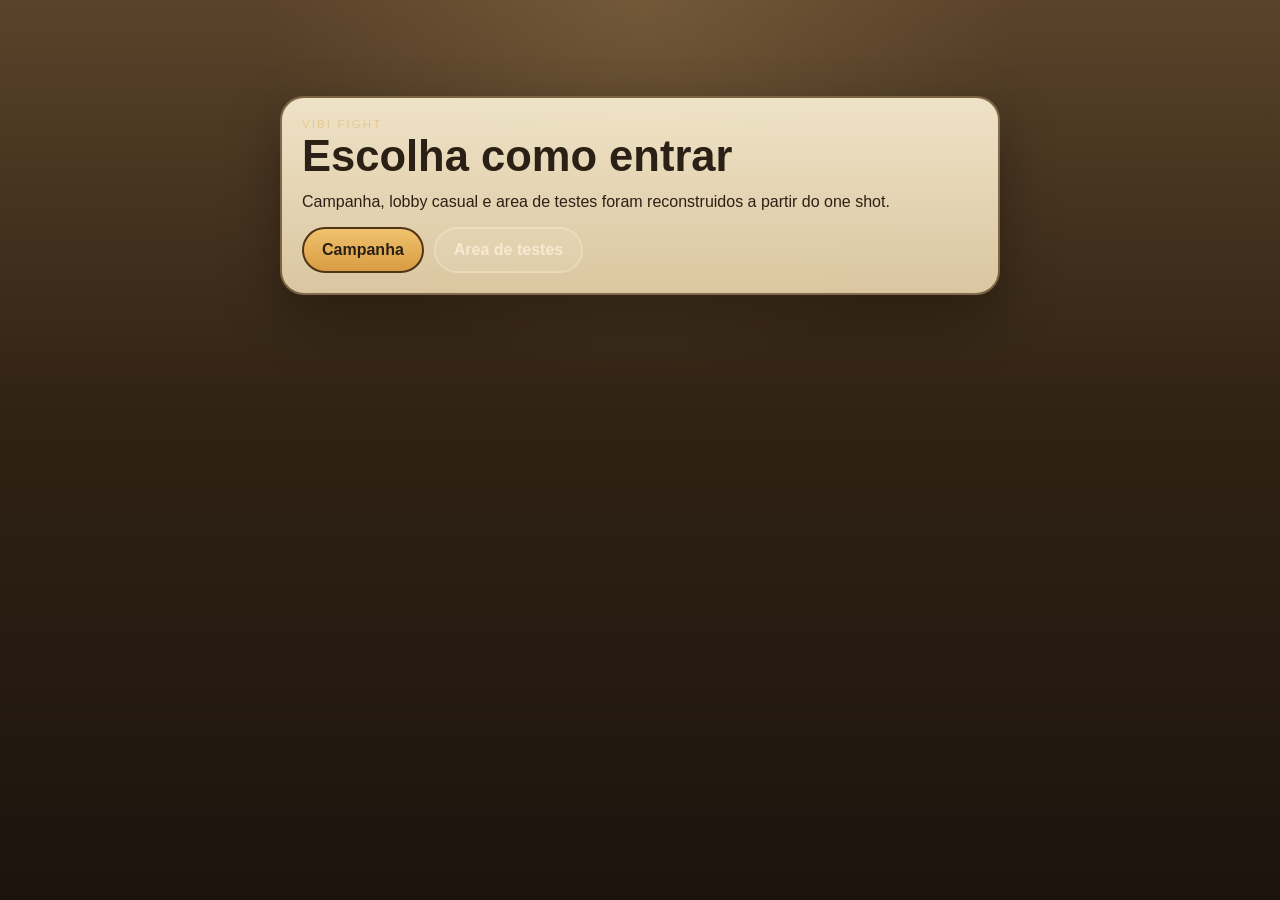
==== commit d14c4df2: "FS v3?" ====
--- a/index.html
+++ b/index.html
@@ -1,22 +1,2 @@
 <!doctype html>
-<html lang="pt-BR">
-<head>
-  <meta charset="utf-8">
-  <meta name="viewport" content="width=device-width, initial-scale=1">
-  <title>Vibi Fight</title>
-  <link rel="stylesheet" href="./assets/styles.css">
-</head>
-<body>
-  <main class="menu-shell">
-    <section class="panel menu-card">
-      <div class="page-header__eyebrow">Vibi Fight</div>
-      <h1 class="page-header__title">Escolha como entrar</h1>
-      <p class="page-header__copy">A campanha abre a cidade, inventario, lojas e os 12 levels. A area de testes leva direto para o lobby casual e para o sandbox tecnico.</p>
-      <div class="menu-actions">
-        <a class="button button--primary button--large" href="./story/">Campanha</a>
-        <a class="button button--ghost button--large" href="./play/">Area de testes</a>
-      </div>
-    </section>
-  </main>
-</body>
-</html>
+<html lang="pt-BR"><head><meta charset="utf-8" /><meta name="viewport" content="width=device-width, initial-scale=1" /><title>Vibi Fight</title><link rel="stylesheet" href="./assets/styles.css" /></head><body><main class="page-shell"><section class="card hero-card"><p class="eyebrow">Vibi Fight</p><h1>Escolha como entrar</h1><p>Campanha, lobby casual e area de testes foram reconstruidos a partir do one shot.</p><div class="hero-actions"><a class="button button--primary" href="./story/">Campanha</a><a class="button button--ghost" href="./play/">Area de testes</a></div></section></main></body></html>
--- a/assets/styles.css
+++ b/assets/styles.css
@@ -1,516 +1,94 @@
 :root {
-  --bg: #dfc39a;
-  --bg-dark: #7a5739;
-  --panel: #f7ebd4;
-  --panel-strong: #eed7b0;
-  --border: #7f542f;
-  --ink: #372116;
-  --muted: #6c5138;
-  --gold: #d8a54f;
-  --gold-dark: #a06a22;
-  --shadow: 0 18px 42px rgba(53, 34, 18, 0.18);
-  --radius: 24px;
-  --radius-sm: 16px;
-  --anchor: #76d9f0;
-  --preview: #e7c56a;
-  --ice: #7fb4eb;
-  --fire: #df8d39;
-  --hook: #5b8f42;
-  --invalid: #b75f45;
-  --player: #4b73d9;
-  --bot: #3b9958;
+  --paper: #eddcb4;
+  --paper-strong: #f6ead0;
+  --ink: #2b2015;
+  --wood: #7f5a31;
+  --wood-dark: #4f3416;
+  --gold-soft: #e6c98d;
+  --line: rgba(76, 53, 32, 0.58);
+  --shadow: 0 22px 54px rgba(10, 7, 4, 0.34);
+  font-family: 'Trebuchet MS', 'Segoe UI', sans-serif;
 }
-
 * { box-sizing: border-box; }
-html, body { min-height: 100%; }
 body {
   margin: 0;
-  font-family: 'Trebuchet MS', 'Segoe UI', sans-serif;
+  min-height: 100vh;
   color: var(--ink);
-  background:
-    radial-gradient(circle at top left, rgba(255, 232, 177, 0.42), transparent 34%),
-    radial-gradient(circle at bottom right, rgba(167, 113, 42, 0.18), transparent 22%),
-    linear-gradient(180deg, #f1dfc1 0%, #d7b388 100%);
+  background: radial-gradient(circle at top, rgba(226, 188, 120, 0.18), transparent 34%), linear-gradient(180deg, #5a432a 0%, #302214 46%, #1b140d 100%);
 }
-
 a { color: inherit; text-decoration: none; }
-button, input, select, textarea { font: inherit; }
+button, input, select { font: inherit; }
 button { cursor: pointer; }
-code { background: rgba(78, 51, 29, 0.08); padding: 0.1rem 0.35rem; border-radius: 0.4rem; }
-
-.page-shell {
-  width: min(1120px, calc(100vw - 32px));
-  margin: 0 auto;
-  padding: 28px 0 40px;
-}
-.page-shell--wide { width: min(1340px, calc(100vw - 32px)); }
-.page-header {
-  display: grid;
-  gap: 12px;
-  margin-bottom: 22px;
-}
-.page-header--inline {
-  grid-template-columns: 1fr auto;
-  align-items: start;
-  gap: 18px;
-}
-.page-header__eyebrow {
-  text-transform: uppercase;
-  letter-spacing: 0.12em;
-  font-size: 0.78rem;
-  color: var(--gold-dark);
-  font-weight: 700;
-}
-.page-header__title {
-  margin: 0.2rem 0 0.45rem;
-  font-size: clamp(2rem, 4vw, 3rem);
-  line-height: 0.95;
-}
-.page-header__copy,
-.panel__copy,
-.modal-copy,
-.skill-card__copy,
-.shop-entry p,
-.footer-panel p {
-  margin: 0;
-  color: var(--muted);
-  line-height: 1.55;
-}
-
-.panel,
-.footer-panel {
-  background: linear-gradient(180deg, rgba(255,255,255,0.26), transparent 18%), var(--panel);
-  border: 2px solid rgba(127, 84, 47, 0.8);
-  border-radius: var(--radius);
-  box-shadow: var(--shadow);
-}
-.panel { padding: 22px; }
-.footer-panel {
-  margin-top: 20px;
-  padding: 18px 22px;
-  display: grid;
-  grid-template-columns: 1fr auto;
-  gap: 20px;
-  align-items: center;
-}
-.panel__eyebrow {
-  font-size: 0.78rem;
-  font-weight: 700;
-  text-transform: uppercase;
-  letter-spacing: 0.12em;
-  color: var(--gold-dark);
-}
-.panel__title {
-  margin: 0.3rem 0 0.4rem;
-  font-size: 1.5rem;
-}
-
-.button {
-  display: inline-flex;
-  justify-content: center;
-  align-items: center;
-  gap: 10px;
-  border-radius: 999px;
-  padding: 0.85rem 1.2rem;
-  border: 2px solid transparent;
-  font-weight: 700;
-  transition: transform 120ms ease, box-shadow 120ms ease, background 120ms ease;
-}
-.button:hover { transform: translateY(-1px); }
-.button--primary {
-  background: linear-gradient(180deg, #f3c86c, #d69534);
-  color: #2f1c11;
-  box-shadow: 0 10px 20px rgba(135, 88, 18, 0.24);
-}
-.button--ghost {
-  background: rgba(95, 60, 31, 0.08);
-  border-color: rgba(95, 60, 31, 0.24);
-}
-.button--large { padding-inline: 1.7rem; }
-.button--small { padding: 0.55rem 0.9rem; font-size: 0.92rem; }
-
-.menu-shell {
-  min-height: 100vh;
-  display: grid;
-  place-items: center;
-  padding: 24px;
-}
-.menu-card {
-  width: min(640px, 100%);
-  padding: 30px;
-  text-align: center;
-}
-.menu-actions {
-  margin-top: 22px;
-  display: flex;
-  justify-content: center;
-  flex-wrap: wrap;
-  gap: 14px;
-}
-
-.lobby-layout,
-.story-panels,
-.sandbox-grid,
-.fight-layout {
-  display: grid;
-  gap: 20px;
-}
-.lobby-layout { grid-template-columns: repeat(2, minmax(0, 1fr)); }
-.story-panels { grid-template-columns: 0.95fr 1.25fr; margin-top: 20px; }
-.sandbox-grid { grid-template-columns: repeat(3, minmax(0, 1fr)); }
-.fight-layout { grid-template-columns: minmax(0, 1.5fr) minmax(280px, 360px); align-items: start; }
-
-.loadout-slots,
-.story-loadout {
-  display: grid;
-  gap: 10px;
-  margin: 18px 0 16px;
-}
-.loadout-slots { grid-template-columns: repeat(3, minmax(0, 1fr)); }
-.loadout-slot,
-.story-loadout__slot,
-.queue-slot,
-.band-card,
-.sidebar-stat {
-  background: rgba(118, 83, 48, 0.08);
-  border: 1px solid rgba(118, 83, 48, 0.18);
-  border-radius: var(--radius-sm);
-  padding: 12px;
-}
-.loadout-slot {
-  text-align: left;
-  min-height: 82px;
-}
-.loadout-slot.is-selected,
-.filter-chip.is-active,
-.band-skill.is-selected,
-.skill-card.is-selected {
-  border-color: var(--gold-dark);
-  box-shadow: inset 0 0 0 2px rgba(216, 165, 79, 0.35);
-}
-.loadout-slot__label,
-.queue-slot span,
-.band-card span,
-.sidebar-stat span,
-.field span,
-.story-loadout__slot span {
-  display: block;
-  font-size: 0.75rem;
-  text-transform: uppercase;
-  letter-spacing: 0.12em;
-  color: var(--gold-dark);
-  margin-bottom: 6px;
-}
-.filter-row { display: flex; flex-wrap: wrap; gap: 10px; margin-bottom: 14px; }
-.filter-chip {
-  padding: 0.55rem 0.9rem;
-  border-radius: 999px;
-  border: 1px solid rgba(111, 77, 46, 0.2);
-  background: rgba(255,255,255,0.26);
-}
-
-.skill-list,
-.inventory-grid {
-  display: grid;
-  grid-template-columns: repeat(2, minmax(0, 1fr));
-  gap: 12px;
-  max-height: 520px;
-  overflow: auto;
-  padding-right: 4px;
-}
-.skill-card {
-  display: grid;
-  grid-template-columns: 72px 1fr;
-  gap: 12px;
-  border-radius: 20px;
-  padding: 12px;
-  border: 1px solid rgba(111, 77, 46, 0.2);
-  background: rgba(255,255,255,0.45);
-}
-.skill-card--compact { grid-template-columns: 58px 1fr; }
-.skill-card__preview {
-  display: grid;
-  place-items: center;
-  border-radius: 18px;
-  background: rgba(111, 77, 46, 0.08);
-}
-.skill-card__preview img { width: 56px; height: 56px; }
-.skill-card__topline,
-.skill-card__meta {
-  display: flex;
-  gap: 8px;
-  flex-wrap: wrap;
-  align-items: center;
-}
-.skill-card__label { font-weight: 700; }
-.skill-card__badge,
-.skill-card__meta span {
-  padding: 0.18rem 0.5rem;
-  border-radius: 999px;
-  background: rgba(111, 77, 46, 0.1);
-  font-size: 0.78rem;
-}
-.skill-card__copy { margin-top: 6px; font-size: 0.92rem; }
-.skill-card.is-equipped { background: rgba(217, 165, 79, 0.18); }
-
-.story-map__frame {
-  position: relative;
-  min-height: 540px;
-  border-radius: 24px;
-  overflow: hidden;
-  background:
-    linear-gradient(180deg, rgba(30, 16, 8, 0.04), rgba(30, 16, 8, 0.16)),
-    url('./background/background-para-substituir.png') center/cover;
-}
-.story-map__cross {
-  position: absolute;
-  background: rgba(255, 240, 212, 0.2);
-  pointer-events: none;
-}
-.story-map__cross--vertical { top: 0; bottom: 0; left: 50%; width: 2px; }
-.story-map__cross--horizontal { left: 0; right: 0; top: 50%; height: 2px; }
-.story-node {
-  position: absolute;
-  display: inline-flex;
-  align-items: center;
-  justify-content: center;
-  min-width: 180px;
-  padding: 0.95rem 1.2rem;
-  border-radius: 20px;
-  border: 2px solid rgba(72, 44, 20, 0.68);
-  background: rgba(243, 223, 181, 0.84);
-  box-shadow: 0 16px 26px rgba(43, 26, 13, 0.2);
-  font-weight: 700;
-}
-.story-node--wizard { top: 40px; left: 36px; }
-.story-node--bowyer { bottom: 44px; left: 46px; }
-.story-node--forge { bottom: 44px; right: 38px; }
-.story-node--duel { top: 54px; right: 44px; background: rgba(255, 213, 132, 0.9); }
-.stats-grid {
-  display: grid;
-  grid-template-columns: repeat(2, minmax(0, 1fr));
-  gap: 12px;
-  margin-top: 16px;
-}
-.stats-grid div {
-  padding: 12px;
-  border-radius: 16px;
-  background: rgba(118, 83, 48, 0.08);
-}
-.stats-grid strong { display: block; margin-top: 6px; font-size: 1.25rem; }
-.inventory-grid { margin-top: 16px; }
-.inventory-entry { cursor: pointer; }
-.shop-grid { display: grid; gap: 12px; }
-.shop-entry {
-  display: grid;
-  grid-template-columns: 1fr auto;
-  gap: 12px;
-  align-items: center;
-}
-.shop-entry--armor {
-  padding: 14px;
-  border-radius: 18px;
-  background: rgba(118, 83, 48, 0.08);
-}
-.shop-subtitle {
-  font-size: 0.82rem;
-  text-transform: uppercase;
-  letter-spacing: 0.14em;
-  color: var(--gold-dark);
-  font-weight: 700;
-}
-.shop-entry__title { font-weight: 700; margin-bottom: 4px; }
-
-.fight-board-panel { overflow: hidden; }
-.board-grid {
-  display: grid;
-  grid-template-columns: repeat(18, minmax(0, 1fr));
-  gap: 4px;
-  padding: 14px;
-  border-radius: 24px;
-  background: linear-gradient(180deg, #6d4a30, #4e3422);
-}
-.board-tile {
-  position: relative;
-  aspect-ratio: 1 / 1;
-  border-radius: 12px;
-  border: 1px solid rgba(255,255,255,0.05);
-  background: rgba(248, 239, 215, 0.9);
-  display: grid;
-  place-items: center;
-  overflow: hidden;
-}
-.tile--preview { background: rgba(231, 197, 106, 0.45); }
-.tile--preview-invalid { background: rgba(183, 95, 69, 0.46); }
-.tile--anchor { box-shadow: inset 0 0 0 2px rgba(118, 217, 240, 0.95); }
-.tile--ice { box-shadow: inset 0 0 0 2px rgba(127, 180, 235, 0.95); }
-.tile--fire { box-shadow: inset 0 0 0 2px rgba(223, 141, 57, 0.95); }
-.tile--hook { box-shadow: inset 0 0 0 2px rgba(91, 143, 66, 0.95); }
-.tile--flash { animation: flash 220ms ease; }
-.tile-step {
-  position: absolute;
-  top: 5px;
-  left: 5px;
-  font-size: 0.72rem;
-  font-weight: 700;
-  color: var(--gold-dark);
-}
-.piece {
-  width: 78%;
-  height: 78%;
-  border-radius: 14px;
-  display: grid;
-  place-items: center;
-  font-weight: 700;
-}
-.piece--player { background: linear-gradient(180deg, #698ef1, #355cc7); color: #f4f7ff; }
-.piece--bot {
-  background: linear-gradient(180deg, #5aba79, #347f48);
-  color: #eff8ef;
-  text-align: center;
-  gap: 2px;
-  font-size: 0.7rem;
-}
-.piece--bot strong { font-size: 0.86rem; }
-.piece--ghost {
-  width: 58%;
-  height: 58%;
-  border: 2px dashed rgba(74, 115, 217, 0.7);
-  border-radius: 12px;
-  opacity: 0.65;
-}
-.piece--bump { animation: bump 150ms ease; }
-.fight-band {
-  display: grid;
-  grid-template-columns: 220px minmax(0, 1fr) minmax(320px, 400px);
-  gap: 12px;
-  margin-top: 16px;
-}
-.band-queue,
-.band-skills { display: grid; gap: 10px; }
-.band-queue { grid-template-columns: repeat(3, minmax(0, 1fr)); }
-.band-skills { grid-template-columns: repeat(3, minmax(0, 1fr)); }
-.band-skill {
-  display: grid;
-  gap: 8px;
-  justify-items: center;
-  text-align: center;
-  padding: 10px;
-  border-radius: 16px;
-  border: 1px solid rgba(111, 77, 46, 0.2);
-  background: rgba(255,255,255,0.4);
-}
-.band-skill img { width: 56px; height: 56px; }
-.sidebar { display: grid; gap: 14px; }
-.controls { display: grid; gap: 10px; }
-.controls--actions { align-content: start; }
-.control-row {
-  display: grid;
-  grid-template-columns: 120px 1fr;
-  gap: 10px;
-  padding: 10px 0;
-  border-bottom: 1px solid rgba(111, 77, 46, 0.1);
-}
-.control-row:last-child { border-bottom: 0; }
-
-.field {
-  display: grid;
-  gap: 6px;
-  margin-top: 12px;
-}
-.field input,
-.field select {
-  width: 100%;
-  border-radius: 14px;
-  border: 1px solid rgba(111, 77, 46, 0.25);
-  padding: 0.85rem 1rem;
-  background: rgba(255,255,255,0.55);
-}
-.checkbox-grid {
-  display: grid;
-  gap: 10px;
-  margin-top: 14px;
-}
-.checkbox-grid label {
-  display: flex;
-  gap: 10px;
-  align-items: center;
-}
-.sandbox-links { margin-top: 20px; display: flex; flex-wrap: wrap; gap: 14px; }
-
-.modal-backdrop {
-  position: fixed;
-  inset: 0;
-  background: rgba(38, 22, 12, 0.56);
-  display: grid;
-  place-items: center;
-  padding: 20px;
-  z-index: 30;
-}
-.modal-card {
-  width: min(760px, 100%);
-  max-height: min(90vh, 880px);
-  overflow: auto;
-  background: var(--panel);
-  border: 2px solid rgba(127, 84, 47, 0.8);
-  border-radius: 24px;
-  box-shadow: var(--shadow);
-  padding: 24px;
-}
-.modal-card--narrow { width: min(560px, 100%); }
-.modal-header,
-.modal-actions {
-  display: flex;
-  align-items: center;
-  justify-content: space-between;
-  gap: 12px;
-}
-.modal-actions { margin-top: 18px; flex-wrap: wrap; }
-.modal-actions--stack { display: grid; }
-.modal-title { margin: 0.2rem 0 0; }
-.end-shell { min-height: 100vh; display: grid; place-items: center; }
-.end-panel { width: min(720px, 100%); text-align: center; }
-
-@keyframes flash {
-  0% { transform: scale(1); }
-  50% { transform: scale(0.94); background: rgba(255, 244, 186, 0.95); }
-  100% { transform: scale(1); }
-}
-
-@keyframes bump {
-  0% { transform: translateX(0); }
-  25% { transform: translateX(-3px); }
-  65% { transform: translateX(3px); }
-  100% { transform: translateX(0); }
-}
-
-@media (max-width: 1120px) {
-  .fight-layout,
-  .story-panels,
-  .sandbox-grid,
-  .lobby-layout { grid-template-columns: 1fr; }
-  .fight-band { grid-template-columns: 1fr; }
-}
-
-@media (max-width: 720px) {
-  .page-shell,
-  .page-shell--wide { width: min(100vw - 20px, 100%); }
-  .page-header--inline,
-  .footer-panel,
-  .shop-entry,
-  .modal-header,
-  .modal-actions { grid-template-columns: 1fr; display: grid; }
-  .loadout-slots,
-  .skill-list,
-  .inventory-grid,
-  .band-queue,
-  .band-skills { grid-template-columns: 1fr; }
-  .story-node { min-width: 150px; font-size: 0.92rem; }
-  .story-node--wizard { top: 18px; left: 18px; }
-  .story-node--duel { top: 18px; right: 18px; }
-  .story-node--bowyer { bottom: 18px; left: 18px; }
-  .story-node--forge { bottom: 18px; right: 18px; }
-  .story-map__frame { min-height: 420px; }
-  .board-grid { gap: 3px; padding: 10px; }
-  .control-row { grid-template-columns: 1fr; }
-}
+code { font-family: 'Cascadia Code', monospace; }
+.page-shell { width: min(1320px, calc(100% - 32px)); margin: 0 auto; padding: 24px 0 40px; }
+.topbar { display: flex; justify-content: space-between; align-items: flex-start; gap: 18px; color: var(--paper-strong); margin-bottom: 22px; }
+.topbar h1, .hero-card h1, .end-card h1 { margin: 6px 0 8px; font-size: clamp(2rem, 3.4vw, 3.4rem); line-height: .95; }
+.eyebrow { margin: 0; text-transform: uppercase; letter-spacing: .18em; font-size: .72rem; color: var(--gold-soft); }
+.lede { margin: 0; max-width: 60ch; color: rgba(246, 234, 208, .86); }
+.card { background: linear-gradient(180deg, rgba(245, 233, 205, .96), rgba(225, 205, 166, .96)); border: 2px solid rgba(79, 52, 22, .68); border-radius: 24px; box-shadow: var(--shadow); }
+.inner-card, .lobby-card, .sandbox-card, .board-card, .sidebar-card, .city-card, .inventory-card, .hero-card, .end-card { padding: 20px; }
+.button { border-radius: 999px; border: 2px solid var(--wood-dark); padding: 12px 18px; font-weight: 700; display: inline-flex; align-items: center; justify-content: center; gap: 8px; }
+.button--primary { background: linear-gradient(180deg, #f0c26d 0%, #d89c43 100%); }
+.button--ghost { background: rgba(246, 234, 208, .14); color: var(--paper-strong); border-color: rgba(246, 234, 208, .4); }
+.hero-card, .end-card { max-width: 720px; margin: 8vh auto; }
+.hero-actions, .slot-row, .filter-row, .modal-actions, .sidebar-actions, .slot-choice-row { display: flex; gap: 10px; flex-wrap: wrap; }
+.lobby-grid, .combat-layout, .story-grid, .sandbox-form { display: grid; gap: 18px; }
+.lobby-grid { grid-template-columns: repeat(2, minmax(0, 1fr)); }
+.combat-layout { grid-template-columns: minmax(0, 1fr) 320px; }
+.story-grid { grid-template-columns: minmax(0, 1.2fr) minmax(320px, 380px); }
+.sandbox-form { grid-template-columns: repeat(3, minmax(0, 1fr)); }
+.panel-head, .inventory-head { display: flex; justify-content: space-between; align-items: flex-start; gap: 12px; margin-bottom: 14px; }
+.pill, .stat-card, .queue-slot, .equipped-skill, .duel-card, .slot-chip, .filter-chip, .city-node, .shop-item, .inventory-item, .skill-select { border-radius: 18px; border: 2px solid rgba(79, 52, 22, .18); background: rgba(255, 247, 231, .78); }
+.pill, .slot-chip, .filter-chip { padding: 10px 12px; }
+.slot-chip--active, .filter-chip--active, .slot-chip--filled, .skill-select--selected { border-color: var(--wood-dark); }
+.skill-grid { display: grid; grid-template-columns: repeat(2, minmax(0, 1fr)); gap: 12px; max-height: 56vh; overflow: auto; padding-right: 4px; }
+.skill-select, .inventory-item, .shop-item { padding: 12px; text-align: left; display: grid; gap: 8px; }
+.skill-select img, .inventory-item img, .shop-item img, .equipped-skill img { width: 64px; height: 64px; object-fit: contain; }
+.lobby-footer { margin-top: 16px; display: flex; justify-content: space-between; gap: 16px; align-items: center; flex-wrap: wrap; }
+.arena-frame { border-radius: 24px; padding: 14px; background: linear-gradient(180deg, #7a5630 0%, #4c3117 100%); border: 2px solid rgba(32, 18, 7, .54); }
+.arena-board { display: grid; grid-template-columns: repeat(18, minmax(0, 1fr)); aspect-ratio: 18 / 9; background: linear-gradient(180deg, rgba(234, 220, 188, .96), rgba(214, 188, 143, .96)); border: 2px solid rgba(60, 39, 20, .72); border-radius: 18px; overflow: hidden; }
+.board-cell { border-right: 1px solid var(--line); border-bottom: 1px solid var(--line); position: relative; display: flex; align-items: center; justify-content: center; }
+.board-cell:nth-child(18n + 1) { border-left: 1px solid var(--line); }
+.board-cell:nth-child(-n + 18) { border-top: 1px solid var(--line); }
+.board-cell--trail { background: rgba(221, 177, 81, .18); }
+.board-cell--ghost { box-shadow: inset 0 0 0 4px rgba(74, 143, 216, .44); }
+.board-cell--preview { background: rgba(221, 177, 81, .38); }
+.board-cell--anchor { background: rgba(88, 216, 232, .32); }
+.board-cell--invalid { background: rgba(163, 74, 46, .46); }
+.board-cell--ice-mark { background-image: radial-gradient(circle at center, rgba(112, 174, 228, .42), transparent 72%); }
+.board-cell--fire-mark { background-image: radial-gradient(circle at center, rgba(200, 60, 38, .42), transparent 72%); }
+.board-cell--flash { animation: hitFlash .22s ease-in-out; }
+@keyframes hitFlash { from { filter: brightness(1.8); } to { filter: brightness(1); } }
+.tile-actor { width: min(90%, 46px); aspect-ratio: 1; border-radius: 12px; display: inline-flex; align-items: center; justify-content: center; font-weight: 800; color: white; box-shadow: 0 10px 18px rgba(0, 0, 0, .22); }
+.tile-actor--player { background: linear-gradient(180deg, #5cacee 0%, #2d6eaf 100%); }
+.tile-actor--bot { background: linear-gradient(180deg, #6ab86f 0%, #2d6d37 100%); }
+.tile-actor--bump { animation: bump .18s ease-in-out 1; }
+@keyframes bump { 0% { transform: translateX(0); } 25% { transform: translateX(-4px); } 50% { transform: translateX(4px); } 100% { transform: translateX(0); } }
+.trail-step { position: absolute; top: 4px; left: 4px; font-size: .7rem; font-weight: 700; color: var(--wood-dark); }
+.hud-strip { margin-top: 16px; display: grid; grid-template-columns: 190px minmax(0, 1fr) minmax(0, 320px); gap: 12px; }
+.queue-strip, .skill-rack, .sidebar-stack, .controls-list, .inventory-list, .inventory-stats, .loadout-stack { display: grid; gap: 12px; }
+.equipped-skill { padding: 12px; display: flex; align-items: center; gap: 10px; text-align: left; }
+.controls-list { margin: 0; padding-left: 18px; }
+.modal-backdrop { position: fixed; inset: 0; background: rgba(15, 11, 7, .72); display: flex; align-items: center; justify-content: center; padding: 24px; z-index: 20; }
+.modal-card { width: min(520px, 100%); padding: 24px; border-radius: 24px; background: linear-gradient(180deg, rgba(248, 237, 211, .98), rgba(229, 208, 170, .98)); border: 2px solid rgba(79, 52, 22, .34); box-shadow: var(--shadow); }
+.city-backdrop { position: relative; min-height: 620px; border-radius: 26px; overflow: hidden; background: linear-gradient(180deg, rgba(25, 17, 10, .18), rgba(25, 17, 10, .54)), url('./background/background-para-substituir.png') center/cover no-repeat; }
+.city-lines { position: absolute; inset: 0; pointer-events: none; }
+.city-lines--v::before, .city-lines--h::before, .city-lines--h::after, .city-lines--v::after { content: ''; position: absolute; background: rgba(243, 219, 176, .44); }
+.city-lines--v::before { left: 50%; top: 6%; bottom: 6%; width: 3px; }
+.city-lines--v::after { left: 20%; top: 32%; width: 60%; height: 3px; }
+.city-lines--h::before { left: 14%; top: 54%; width: 72%; height: 3px; }
+.city-lines--h::after { left: 30%; top: 18%; width: 3px; height: 58%; }
+.city-node { position: absolute; padding: 14px 16px; width: 220px; font-weight: 800; background: rgba(60, 40, 20, .9); color: var(--paper-strong); border-color: rgba(243, 219, 176, .28); }
+.city-node--tower { top: 10%; left: 10%; }
+.city-node--bowyer { top: 14%; right: 8%; }
+.city-node--forge { bottom: 18%; left: 12%; }
+.city-node--armory { bottom: 12%; right: 10%; }
+.shop-list { display: grid; gap: 10px; margin-top: 14px; }
+.inventory-item, .shop-item { align-items: center; }
+.inventory-list { max-height: 46vh; overflow: auto; }
+.sandbox-col { display: grid; gap: 10px; }
+.sandbox-col label { display: grid; gap: 6px; }
+.sandbox-col select, .sandbox-col input { border-radius: 12px; border: 2px solid rgba(79, 52, 22, .2); background: rgba(255, 247, 231, .84); padding: 10px; }
+.sandbox-query { margin-top: 12px; padding: 12px; border-radius: 16px; background: rgba(79, 52, 22, .08); }
+.sandbox-fight { margin-top: 18px; }
+@media (max-width: 980px) { .combat-layout, .story-grid, .lobby-grid, .sandbox-form, .hud-strip { grid-template-columns: 1fr; } .page-shell { width: min(100% - 20px, 1120px); } .city-backdrop { min-height: 420px; } }
